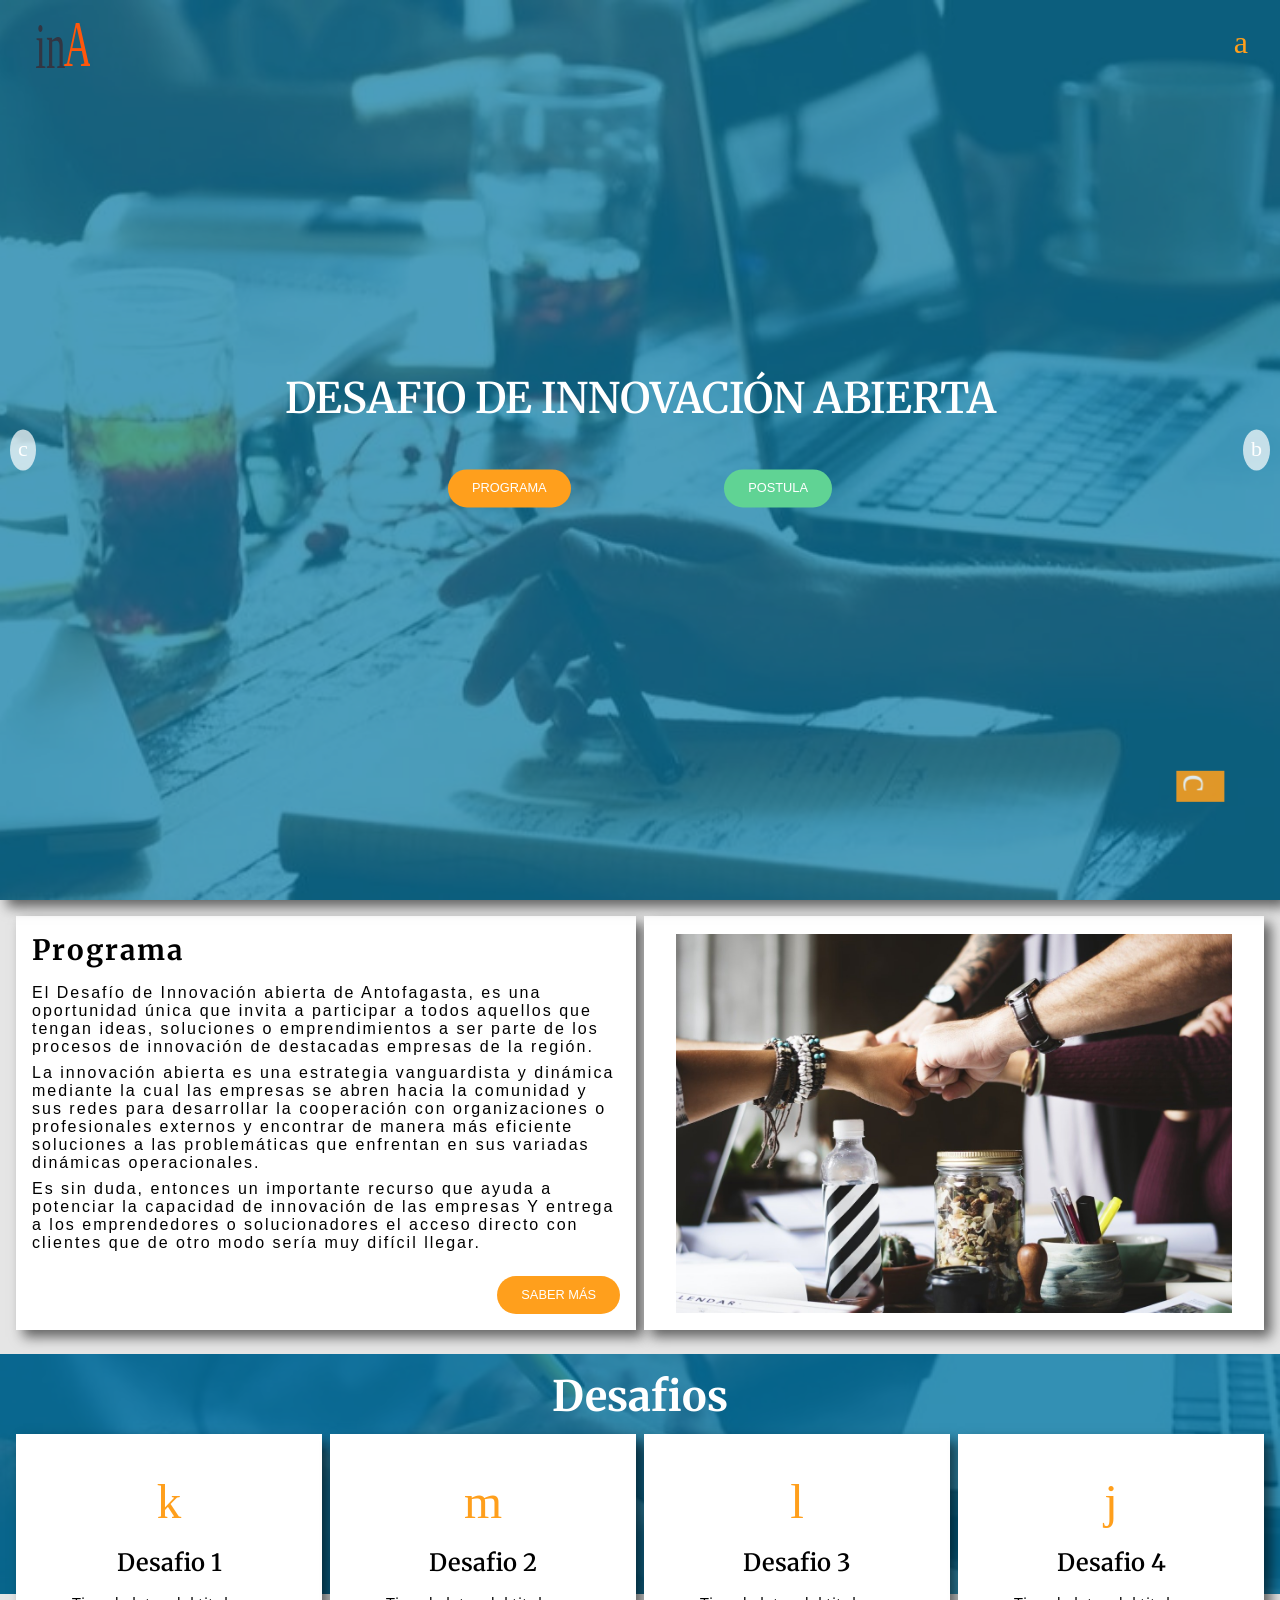
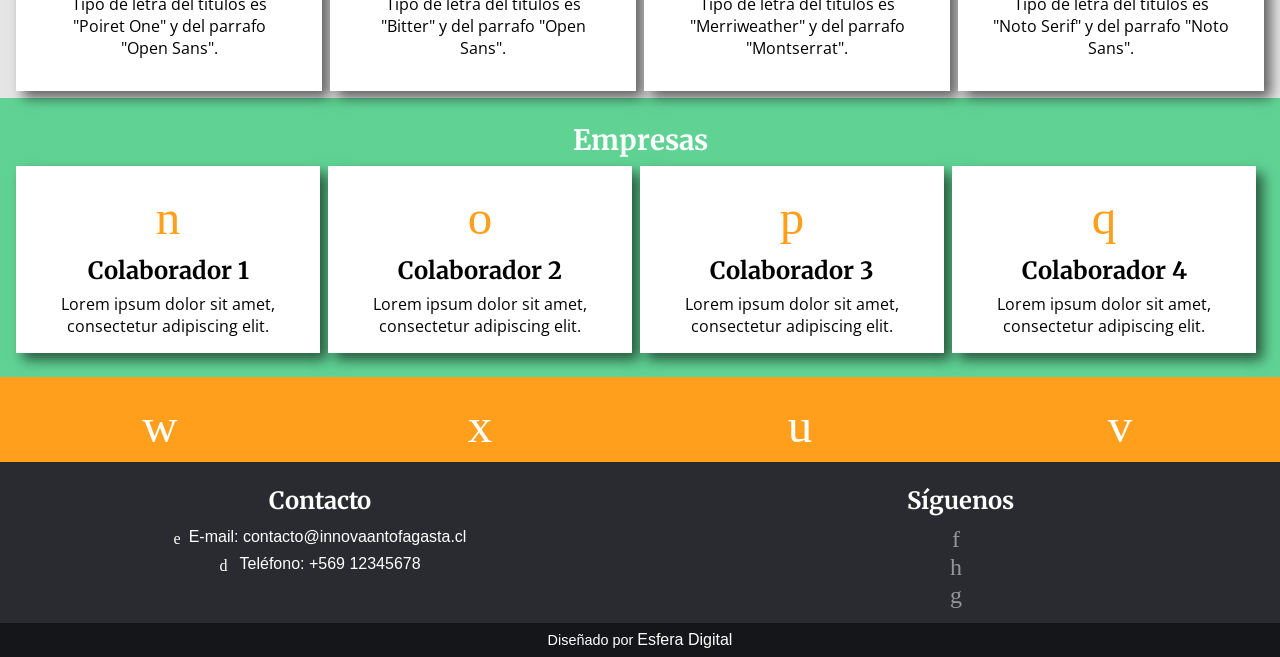
==== public/index.html @ 52c19776 "renombramos colaboradores por empresas y añadimos modal a boton postular" ====
<!DOCTYPE html>
<html lang="es-cl">
  <head>
    <title>inAntofagasta</title>
    <meta charset="UTF-8"/>
    <meta name="viewport" content="width=device-width, initial-scale=1.0, maximum-scale=1.0"/>
    <meta http-equiv="X-UA-Compatible" content="IE=edge, chrome=1"/>
    <meta name="description" content="Descripción breve"/>
    <link rel="shortcut icon" type="image/x-icon" href="img/favicon.png"/>
    <link rel="stylesheet" href="css/fonts.css"/>
    <link rel="stylesheet" href="css/styles.css"/>
    <body>
      <div class="l-container" id="inicio">
        <header class="c-header show-header" id="mainHeader">
          <h1 class="c-header-logo"><a href="#inicio"><img src="img/logo.svg" alt="Logo"/></a></h1>
          <div class="c-header-menu icon-menu" id="toggle-menu"></div>
          <nav class="c-nav" id="main-nav">
            <ul>
              <li><a class="link" href="#inicio">Inicio</a></li>
              <li><a class="link" href="#programa">Programa</a></li>
              <li><a class="link" href="#desafio">Desafio</a></li>
              <li><a class="link" href="#empresas">Empresas</a></li>
              <li><a href="./blog.html">Blog</a></li>
            </ul>
          </nav>
        </header>
        <div class="c-slider" id="c-slider">
          <div class="slider" id="slider">
            <section class="slider-section slider-img-1">
              <p class="slider-text">Desafio de Innovación Abierta</p>
              <div class="botones"><a class="boton1" href="#">Programa</a><a class="postula boton2">Postula</a></div>
            </section>
            <section class="slider-section slider-img-2">
              <p class="slider-text">Importantes Empresas de la Región</p>
              <div class="botones"><a class="boton1" href="#">Desafios</a><a class="postula boton2">Postula</a></div>
            </section>
            <section class="slider-section slider-img-3">
              <p class="slider-text">texto 3</p>
              <div class="botones"><a class="boton1" href="#">empresas</a><a class="postula boton2">Postula</a></div>
            </section>
          </div>
          <div class="btn-prev icon-angle-left" id="btn-prev"></div>
          <div class="btn-next icon-angle-right" id="btn-next"></div>
        </div>
        <main class="c-main">
          <section class="c-programa" id="programa">
            <article class="c-programa-item">
              <h2 class="c-programa-title">Programa</h2>
              <p class="c-programa-text">El Desafío de Innovación abierta de Antofagasta, es una oportunidad única que invita a participar a todos aquellos que tengan ideas, soluciones o emprendimientos a ser parte de los procesos de innovación de destacadas empresas de la región.</p>
              <p class="c-programa-text">La innovación abierta es una estrategia vanguardista y dinámica mediante la cual las empresas se abren hacia la comunidad y sus redes para desarrollar la cooperación con organizaciones o profesionales externos y encontrar de manera más eficiente soluciones a las problemáticas que enfrentan en sus variadas dinámicas operacionales.</p>
              <p class="c-programa-text">Es sin duda, entonces un importante recurso que ayuda a potenciar la capacidad de innovación de las empresas Y entrega a los emprendedores o solucionadores el acceso directo con clientes que de otro modo sería muy difícil llegar.</p>
              <div class="c-programa-button boton1" id="oculto">Saber más</div>
            </article>
            <div class="c-programa-item">
              <div class="c-programa-img"><img src="img/programa.jpg" alt="programa"/></div>
            </div>
          </section>
          <section class="capa c-programa" id="oculto">
            <article>
              <h2 class="c-programa-title">Oculto</h2>
              <p class="c-programa-text">Lorem ipsum dolor sit amet, consectetur adipiscing elit. Maecenas at iaculis mi, vitae aliquet lacus. Donec libero dui, malesuada ac massa eu, pellentesque vestibulum odio. Suspendisse potenti. Integer sed odio viverra, aliquam sem vel, porta elit. Aliquam cursus congue orci, a lobortis erat pulvinar eget. Class aptent taciti sociosqu ad litora torquent per conubia nostra, per inceptos himenaeos. Integer vulputate ligula vel egestas molestie. Etiam interdum vitae nunc tristique dapibus. Donec semper ultrices tristique. Curabitur vel nisl eget lectus eleifend tincidunt nec a eros.Pellentesque quis diam euismod, vulputate turpis et, finibus leo. Aliquam convallis gravida molestie. Nunc nec mauris at nulla fringilla congue. Praesent venenatis est tortor, eget tempus nulla sodales non.</p>
            </article>
            <div class="c-programa-item"><img class="c-programa-img" src="img/programa.jpg" alt="programa"/></div>
          </section>
          <section class="c-desafio" id="desafio">
            <div class="c-desafio-banner">
              <h1 class="c-desafio-banner-title">Desafios</h1>
            </div>
            <div class="content-desafio">
              <section class="content-desafio-item" id="modal1">
                <div class="content-desafio-icon icon-shop"></div>
                <h2 class="content-desafio-title">Desafio 1</h2>
                <p>Tipo de letra del titulos es "Poiret One" y del parrafo "Open Sans". </p>
              </section>
              <section class="content-desafio-item" id="modal2">
                <div class="content-desafio-icon icon-truck"></div>
                <h2 class="content-desafio-title">Desafio 2 </h2>
                <p>Tipo de letra del titulos es "Bitter" y del parrafo "Open Sans". </p>
              </section>
              <section class="content-desafio-item" id="modal3">
                <div class="content-desafio-icon icon-bulb"></div>
                <h2 class="content-desafio-title">Desafio 3</h2>
                <p>Tipo de letra del titulos es "Merriweather" y del parrafo "Montserrat".</p>
              </section>
              <section class="content-desafio-item" id="modal4">
                <div class="content-desafio-icon icon-bar-chart"></div>
                <h2 class="content-desafio-title">Desafio 4</h2>
                <p>Tipo de letra del titulos es "Noto Serif" y del parrafo "Noto Sans".</p>
              </section>
            </div>
          </section>
          <section class="c-empresas" id="empresas">
            <h1 class="c-empresas-title">Empresas</h1>
            <section class="c-empresas-item">
              <div class="c-empresas-icon icon-aim"></div>
              <h2 class="c-empresas-subtitle">Colaborador 1</h2>
              <p>Lorem ipsum dolor sit amet, consectetur adipiscing elit. </p>
            </section>
            <section class="c-empresas-item">
              <div class="c-empresas-icon icon-amazon"></div>
              <h2 class="c-empresas-subtitle">Colaborador 2</h2>
              <p>Lorem ipsum dolor sit amet, consectetur adipiscing elit.</p>
            </section>
            <section class="c-empresas-item">
              <div class="c-empresas-icon icon-behance"></div>
              <h2 class="c-empresas-subtitle">Colaborador 3</h2>
              <p>Lorem ipsum dolor sit amet, consectetur adipiscing elit. </p>
            </section>
            <section class="c-empresas-item">
              <div class="c-empresas-icon icon-meetup"></div>
              <h2 class="c-empresas-subtitle">Colaborador 4</h2>
              <p>Lorem ipsum dolor sit amet, consectetur adipiscing elit.</p>
            </section>
          </section>
          <div class="c-patrocinadores">
            <div class="c-patrocinadores-item icon-flask"></div>
            <div class="c-patrocinadores-item icon-industry"></div>
            <div class="c-patrocinadores-item icon-diamond"></div>
            <div class="c-patrocinadores-item icon-eyedropper"></div>
          </div>
        </main>
        <footer class="c-footer">
          <section class="c-footer-item">
            <h2 class="c-footer-title">Contacto</h2>
            <p class="icon-paper-airplane"><span>E-mail: contacto@innovaantofagasta.cl</span></p>
            <p class="icon-phone"> <span>Teléfono: +569 12345678</span></p>
          </section>
          <section class="c-footer-item">
            <h2 class="c-footer-title">Síguenos</h2><a class="icon-facebook" href="https://facebook.com" target="_blank"></a><a class="icon-twitter" href="https://twitter.com" target="_blank"></a><a class="icon-social-instagram-outline" href="https://instagram.com" target="_blank"></a>
          </section>
          <section class="copyright">
            <p>Diseñado por <a href="https://esferadigital.cl" target="_blank">Esfera Digital</a></p>
          </section>
          <div class="icon-angle-left" id="up"></div>
        </footer>
        <script src="https://cdnjs.cloudflare.com/ajax/libs/jquery/3.1.0/jquery.min.js"></script>
        <script src="es5/index.js"></script>
      </div>
    </body>
  </head>
</html>
---- public/css/fonts.css ----
@charset "UTF-8";

@font-face {
  font-family: "innova";
  src:url("/fonts/innova.eot");
  src:url("/fonts/innova.eot?#iefix") format("embedded-opentype"),
    url("/fonts/innova.woff") format("woff"),
    url("/fonts/innova.ttf") format("truetype"),
    url("/fonts/innova.svg#innova") format("svg");
  font-weight: normal;
  font-style: normal;

}

[data-icon]:before {
  font-family: "innova" !important;
  content: attr(data-icon);
  font-style: normal !important;
  font-weight: normal !important;
  font-variant: normal !important;
  text-transform: none !important;
  speak: none;
  line-height: 1;
  -webkit-font-smoothing: antialiased;
  -moz-osx-font-smoothing: grayscale;
}

[class^="icon-"]:before,
[class*=" icon-"]:before {
  font-family: "innova" !important;
  font-style: normal !important;
  font-weight: normal !important;
  font-variant: normal !important;
  text-transform: none !important;
  speak: none;
  line-height: 1;
  -webkit-font-smoothing: antialiased;
  -moz-osx-font-smoothing: grayscale;
}

.icon-menu:before {
  content: "\61";
}
.icon-angle-right:before {
  content: "\62";
}
.icon-angle-left:before {
  content: "\63";
}
.icon-phone:before {
  content: "\64";
}
.icon-paper-airplane:before {
  content: "\65";
}
.icon-facebook:before {
  content: "\66";
}
.icon-social-instagram-outline:before {
  content: "\67";
}
.icon-twitter:before {
  content: "\68";
}
.icon-download:before {
  content: "\69";
}
.icon-shop:before {
  content: "\6b";
}
.icon-bulb:before {
  content: "\6c";
}
.icon-truck:before {
  content: "\6d";
}
.icon-aim:before {
  content: "\6e";
}
.icon-amazon:before {
  content: "\6f";
}
.icon-behance:before {
  content: "\70";
}
.icon-meetup:before {
  content: "\71";
}
.icon-krop:before {
  content: "\72";
}
.icon-ping:before {
  content: "\73";
}
.icon-bar-chart:before {
  content: "\6a";
}
.icon-briefcase:before {
  content: "\74";
}
.icon-diamond:before {
  content: "\75";
}
.icon-eyedropper:before {
  content: "\76";
}
.icon-flask:before {
  content: "\77";
}
.icon-industry:before {
  content: "\78";
}
.icon-calculator:before {
  content: "\79";
}
.icon-compass:before {
  content: "\7a";
}
.icon-ios-color-wand:before {
  content: "\41";
}
---- public/css/styles.css ----
@charset "UTF-8";@import url(https://fonts.googleapis.com/css?family=Bitter|Merriweather|Montserrat|Noto+Sans|Noto+Serif|Open+Sans|Poiret+One);html{-webkit-box-sizing:border-box;box-sizing:border-box;font-family:helvetica,sans-serif;font-size:16px;background-color:#e5e5e5;color:#000}body{overflow-x:hidden;font-family:Roboto,sans-serif}*,:after,:before{-webkit-box-sizing:inherit;box-sizing:inherit;margin:0;padding:0}a{text-decoration:none}h1{font-size:2rem}h2{font-size:1.75rem}h3{font-size:1.5rem}h4{font-size:1.25rem}a,abbr,b,code,dfn,em,h5,i,li,mark,p,pre,strong{font-size:1rem}h6,small{font-size:.75rem}li{margin-left:0;list-style-type:inherit;list-style-position:inside;list-style:none}abbr,dfn,em,i{font-style:italic}b,strong{font-weight:700}code,pre{font-family:monospace}mark{background-color:#ff0}hr{margin:1rem auto;width:100%;border:thin solid #000}article,aside,button,details,figcaption,figure,footer,header,main,menu,nav,section,summary{display:block}table{border-collapse:collapse}audio,canvas,iframe,img,picture,progress,svg,video{display:inline-block;vertical-align:baseline;width:100%;max-width:100%;height:auto}button,input,optgroup,option,select,textarea{padding:.25rem;font-family:inherit;font-size:1rem;border:thin solid #000}button,input[type=button],input[type=checkbox],input[type=radio],input[type=reset],input[type=submit],label,select{cursor:pointer}[disabled]{cursor:default;color:#999;background-color:#ddd}textarea{resize:none}::-moz-selection{color:#fff;background-color:#ccc}::selection{color:#fff;background-color:#ccc}[class^=icon-]:before{position:relative;top:2px;margin-right:.5rem;margin-top:.5rem}.boton1{display:block;line-height:3;background-color:#ff9f1c;padding:0 1.5rem;color:#fff;text-transform:uppercase;border-radius:1.5rem;font-size:.8rem}.boton1:hover{background-color:#ff9403}.boton1:active{-webkit-transform:scale(.95);transform:scale(.95)}.boton2{display:inline-block;line-height:3;background-color:#60d394;padding:0 1.5rem;color:#fff;text-transform:uppercase;border-radius:1.5rem;font-size:.8rem}.boton2:hover{background-color:#4ccd87}.boton2:active{-webkit-transform:scale(.95);transform:scale(.95)}.boton-realista{display:inline-block;line-height:2.8rem;height:3rem;padding:0 1.5rem;background:-webkit-gradient(linear,left top,left bottom,from(teal),to(#006161));background:linear-gradient(teal,#006161);color:#fff;font-size:1rem;text-transform:uppercase;border:1px solid #004d4d;border-bottom-width:4px;border-radius:.3rem;-webkit-box-shadow:0 0 0 1px rgba(255,255,255,.15) inset;box-shadow:0 0 0 1px rgba(255,255,255,.15) inset;text-shadow:0 -1px 1px rgba(0,0,0,.5)}.boton-realista:hover{background:#006161}.boton-realista:active{border-bottom-width:1px;line-height:3em;text-shadow:0 1px 1px rgba(0,0,0,.5)}.button-ej{display:inline-block;line-height:3;font-size:1rem;padding:0 1rem}.button-ej-small{display:inline-block;line-height:2.5;font-size:.8rem;padding:0 1rem}.widget{display:block;padding:1em}.widget header{font-family:Arial;color:#00f}.box{-webkit-box-shadow:1px solid red,2px solid #00f,5px solid #fff;box-shadow:1px solid red,2px solid #00f,5px solid #fff}.sombra-curva{position:relative}.sombra-curva:after{content:"";position:absolute;width:96%;height:10%;bottom:-1%;left:0;z-index:-1;border-radius:50%;background-color:#000;opacity:.3;-webkit-box-shadow:0 5px 12px #000;box-shadow:0 5px 12px #000}.sombra-concava{position:relative}.sombra-concava:after,.sombra-concava:before{content:"";position:absolute;width:96%;height:5%;bottom:3%;z-index:-1;background-color:#000;-webkit-box-shadow:0 5px 12px #000;box-shadow:0 5px 12px #000}.sombra-concava:before{left:1%;-webkit-transform:rotate(-2deg);transform:rotate(-2deg)}.sombra-concava:after{right:1%;-webkit-transform:rotate(2deg);transform:rotate(2deg)}.box{color:red}@media screen and (min-width:768px){.box{color:green}}@media screen and (min-width:1024px){.box{color:purple}}.l-container{max-width:1400px;margin:auto}.l-container-item{max-width:1280px;margin:auto}.c-header{display:-webkit-box;display:-ms-flexbox;display:flex;position:fixed;width:100%;height:auto;-webkit-box-pack:justify;-ms-flex-pack:justify;justify-content:space-between;z-index:1000;padding:1rem;-webkit-transition:all .4s ease;transition:all .4s ease}.c-header-logo{width:20vw;height:auto;padding:0 1rem}@media screen and (min-width:360px){.c-header-logo{width:15vw}}@media screen and (min-width:768px){.c-header-logo{width:10vw}}@media screen and (min-width:1024px){.c-header-logo{width:7vw}}@media screen and (min-width:1400px){.c-header-logo{width:4vw}}.c-header-menu{position:relative;font-size:2rem;top:.5rem;padding:0 1rem;z-index:600;color:#ff9f1c;cursor:pointer}.c-nav{position:fixed;display:-webkit-box;display:-ms-flexbox;display:flex;background-color:#0075a2;top:0;right:-13rem;width:13rem;height:100vh;padding:1rem;padding-top:6.25rem;z-index:500;-webkit-transition:all .4s;transition:all .4s}.c-nav ul{display:block}.c-nav li{border-bottom:1px solid #ff9f1c}.c-nav a{display:block;position:relative;font-family:Merriweather,serif;text-transform:uppercase;font-weight:600;letter-spacing:2px;line-height:3;color:#fff}.hide-header{top:-5rem}.show-header{top:0;background-color:ligthen(#0075a2)}.show-menu{right:0}.c-slider{position:relative;width:100%;margin:auto;overflow:hidden;-webkit-box-shadow:7px 7px 12px rgba(0,0,0,.575);box-shadow:7px 7px 12px rgba(0,0,0,.575)}.slider{display:-webkit-box;display:-ms-flexbox;display:flex;width:300%}.slider-section{width:100%;position:relative}.slider-text{position:absolute;font-family:Merriweather,serif;font-size:2.625em;font-weight:600;text-transform:uppercase;-webkit-transform:translate(0,-100%);transform:translate(0,-100%);z-index:1;color:#fff}.botones{display:-webkit-box;display:-ms-flexbox;display:flex;width:80%;position:absolute;-webkit-box-pack:justify;-ms-flex-pack:justify;justify-content:space-between;z-index:1;-webkit-transform:translate(0,100%);transform:translate(0,100%)}@media screen and (min-width:768px){.botones{width:40%}}@media screen and (min-width:1024px){.botones{width:30%}}.slider>section{width:100%;height:100vh;position:relative;display:-webkit-box;display:-ms-flexbox;display:flex;-webkit-box-orient:vertical;-webkit-box-direction:normal;-ms-flex-direction:column;flex-direction:column;-webkit-box-pack:center;-ms-flex-pack:center;justify-content:center;-webkit-box-align:center;-ms-flex-align:center;align-items:center;text-align:center;background-size:cover;background-position:center}.slider>section::before{content:"";position:absolute;top:0;left:0;width:100%;height:100%;background-color:#0075a2;opacity:.7}.slider-img-1{background-image:url(../img/1.jpg)}.slider-img-2{background-image:url(../img/2.jpg)}.slider-img-3{background-image:url(../img/3.jpg)}.btn-next,.btn-prev{display:none;padding:.5rem;background-color:rgba(255,255,255,.7);position:absolute;top:50%;-webkit-transform:translateY(-50%);transform:translateY(-50%);font-size:22px;color:#fff;font-weight:700;text-align:center;font-family:monospace;border-radius:50%;cursor:pointer}.btn-next:hover,.btn-prev:hover{background-color:#fff;color:#ff9f1c}@media screen and (min-width:768px){.btn-next,.btn-prev{display:block}}.btn-prev{left:10px}.btn-next{right:10px}.c-main{display:-webkit-box;display:-ms-flexbox;display:flex;-ms-flex-wrap:wrap;flex-wrap:wrap;width:100%;height:auto}.c-programa{display:-webkit-box;display:-ms-flexbox;display:flex;-ms-flex-wrap:wrap;flex-wrap:wrap;width:100%;height:auto;height:auto;margin:.5rem auto 0 0}@media screen and (min-width:1024px){.c-programa{padding:1rem;margin:0}}.c-programa-item{display:block;-webkit-box-flex:1;-ms-flex:auto;flex:auto;height:auto;width:100%;padding:0 1rem;margin:0;background-color:#fff;-webkit-box-shadow:7px 7px 12px rgba(0,0,0,.575);box-shadow:7px 7px 12px rgba(0,0,0,.575)}@media screen and (min-width:768px){.c-programa-item{width:45%}}.c-programa-item:first-child{margin-right:0}@media screen and (min-width:768px){.c-programa-item:first-child{margin-right:.5rem}}.c-programa-item:last-child{display:-webkit-box;display:-ms-flexbox;display:flex;-webkit-box-pack:center;-ms-flex-pack:center;justify-content:center;-webkit-box-align:center;-ms-flex-align:center;align-items:center}.c-programa-title{margin:1rem;margin-left:0;text-align:center;font-family:Merriweather,serif;font-size:1.75em;letter-spacing:2px}@media screen and (min-width:768px){.c-programa-title{text-align:left}}.c-programa-text{letter-spacing:2px;margin-bottom:.5rem}.c-programa-button{margin:1rem;margin-right:0;float:right;cursor:pointer}.c-programa-img{display:-webkit-box;display:-ms-flexbox;display:flex;-webkit-box-pack:center;-ms-flex-pack:center;justify-content:center;-webkit-box-align:center;-ms-flex-align:center;align-items:center;width:100%;height:auto;padding:1rem}.c-programa-img img{display:block;height:auto}.capa{display:none;width:100%;margin:0}.c-desafio{position:relative;width:100%;height:67.5rem;margin:.5rem auto 1rem 0;background-color:#e5e5e5}@media screen and (min-width:360px){.c-desafio{height:64.5rem}}@media screen and (min-width:411px){.c-desafio{height:64rem}}@media screen and (min-width:480px){.c-desafio{height:62.5rem}}@media screen and (min-width:768px){.c-desafio{height:35rem}}@media screen and (min-width:1024px){.c-desafio{height:20rem}}.c-desafio-banner{width:100%;position:relative;top:0;height:15rem;background-size:cover;background-position:center;background-image:url(../img/banner-desafio.jpg)}.c-desafio-banner::before{content:"";position:absolute;top:0;left:0;width:100%;height:100%;background-color:#0075a2;opacity:.8}.c-desafio-banner-title{position:relative;text-align:center;width:100%;z-index:1;color:#fff;padding:1rem;font-family:Merriweather,serif;font-size:2.625em}.content-desafio{display:-webkit-box;display:-ms-flexbox;display:flex;-ms-flex-wrap:wrap;flex-wrap:wrap;width:100%;height:auto;position:absolute;top:7%;background-color:transparent;-ms-flex-pack:distribute;justify-content:space-around;padding:1rem}@media screen and (min-width:768px){.content-desafio{top:13%}}@media screen and (min-width:1024px){.content-desafio{top:20%}}.content-desafio-item{display:block;-webkit-box-flex:1;-ms-flex:auto;flex:auto;height:auto;width:97%;padding:1rem;margin-bottom:.5rem;font-family:"Open Sans",sans-serif;-webkit-box-shadow:7px 7px 12px rgba(0,0,0,.575);box-shadow:7px 7px 12px rgba(0,0,0,.575);background-color:#fff}@media screen and (min-width:768px){.content-desafio-item{width:42%;margin-right:.5rem}}@media screen and (min-width:1024px){.content-desafio-item{width:22%}}.content-desafio-item p{text-align:center;padding:1rem}.content-desafio-item:nth-child(even){margin-right:0}@media screen and (min-width:1024px){.content-desafio-item:nth-child(even){margin-right:.5rem}}.content-desafio-item:last-child{margin-right:0}@media screen and (min-width:1024px){.content-desafio-item:last-child{margin-right:0}}.content-desafio-item:hover{background-color:#60d394;color:#fff;cursor:pointer}.content-desafio-icon{margin:auto;text-align:center;font-size:3.0625em;color:#ff9f1c;padding:1rem}.content-desafio-title{text-align:center;font-family:Merriweather,serif;font-size:1.4875em;font-weight:600}.c-modal{position:fixed;display:-webkit-box;display:-ms-flexbox;display:flex;top:0;z-index:1000;width:100%;height:100vh;background-color:rgba(0,116,162,.8)}.c-modal::before{content:"✕";color:#fff;position:absolute;top:1rem;right:1rem;font-size:2rem;opacity:.7}.c-modal-item{width:92%;max-width:1400px;height:85vh;margin:auto;overflow-y:scroll;background-color:azure}.c-modal-item iframe{height:100%}.c-empresas{display:-webkit-box;display:-ms-flexbox;display:flex;-ms-flex-wrap:wrap;flex-wrap:wrap;width:100%;height:auto;width:100%;padding:1rem;margin:.5rem auto 0 0;background-color:#60d394}.c-empresas-title{text-align:center;width:100%;color:#fff;padding:.5rem;font-family:Merriweather,serif;font-size:1.75em}.c-empresas-item{display:block;-webkit-box-flex:1;-ms-flex:auto;flex:auto;height:auto;max-width:97%;margin:auto;padding:1rem;margin-bottom:.5rem;font-family:"Open Sans",sans-serif;-webkit-box-shadow:7px 7px 12px rgba(0,0,0,.575);box-shadow:7px 7px 12px rgba(0,0,0,.575);background-color:#fff}@media screen and (min-width:768px){.c-empresas-item{width:48%;margin-right:.5rem}}@media screen and (min-width:1024px){.c-empresas-item{width:22%}}.c-empresas-icon{margin:auto;text-align:center;font-size:3.0625em;color:#ff9f1c;padding:0 .5rem}.c-empresas-subtitle{text-align:center;width:100%;color:#000;padding:.5rem;font-family:Merriweather,serif;font-size:1.4875em}.c-empresas p{text-align:center}.c-patrocinadores{display:-webkit-box;display:-ms-flexbox;display:flex;-ms-flex-wrap:wrap;flex-wrap:wrap;width:100%;height:auto;width:100%;background-color:#ff9f1c}.c-patrocinadores-item{display:block;-webkit-box-flex:1;-ms-flex:auto;flex:auto;height:auto;padding-top:.7rem;width:25%;text-align:center;font-size:3.0625em;height:1.5;line-height:1.5;color:#fff}.c-footer{display:-webkit-box;display:-ms-flexbox;display:flex;-ms-flex-wrap:wrap;flex-wrap:wrap;width:100%;height:auto;color:#fff;background-color:rgba(22,24,29,.9)}.c-footer-item{display:block;-webkit-box-flex:1;-ms-flex:auto;flex:auto;height:auto;width:100%;padding:1rem;text-align:center}@media screen and (min-width:768px){.c-footer-item{width:33%}}.c-footer-item a{width:100%;font-size:2rem;display:inline-block;text-align:center;color:#fff;opacity:.5}@media screen and (min-width:1024px){.c-footer-item a{font-size:1.5rem}}.c-footer-item a:hover{opacity:1}.c-footer-item p{font-size:1rem;padding:.3rem}.c-footer-title{padding:.5rem;font-family:Merriweather,serif;font-size:1.4875em}.copyright{display:block;width:100%;padding:.5rem;text-align:center;background-color:rgba(18,20,23,.9)}.copyright p{font-size:.9rem}.copyright p a{color:#fff}#up{display:none;text-align:center;position:fixed;padding:.2rem .1rem 0 .2rem;background-color:#ff9f1c;bottom:10%;-webkit-transform:rotate(90deg);transform:rotate(90deg);right:5%;font-size:2.5rem;cursor:pointer}
/*# sourceMappingURL=styles.css.map */
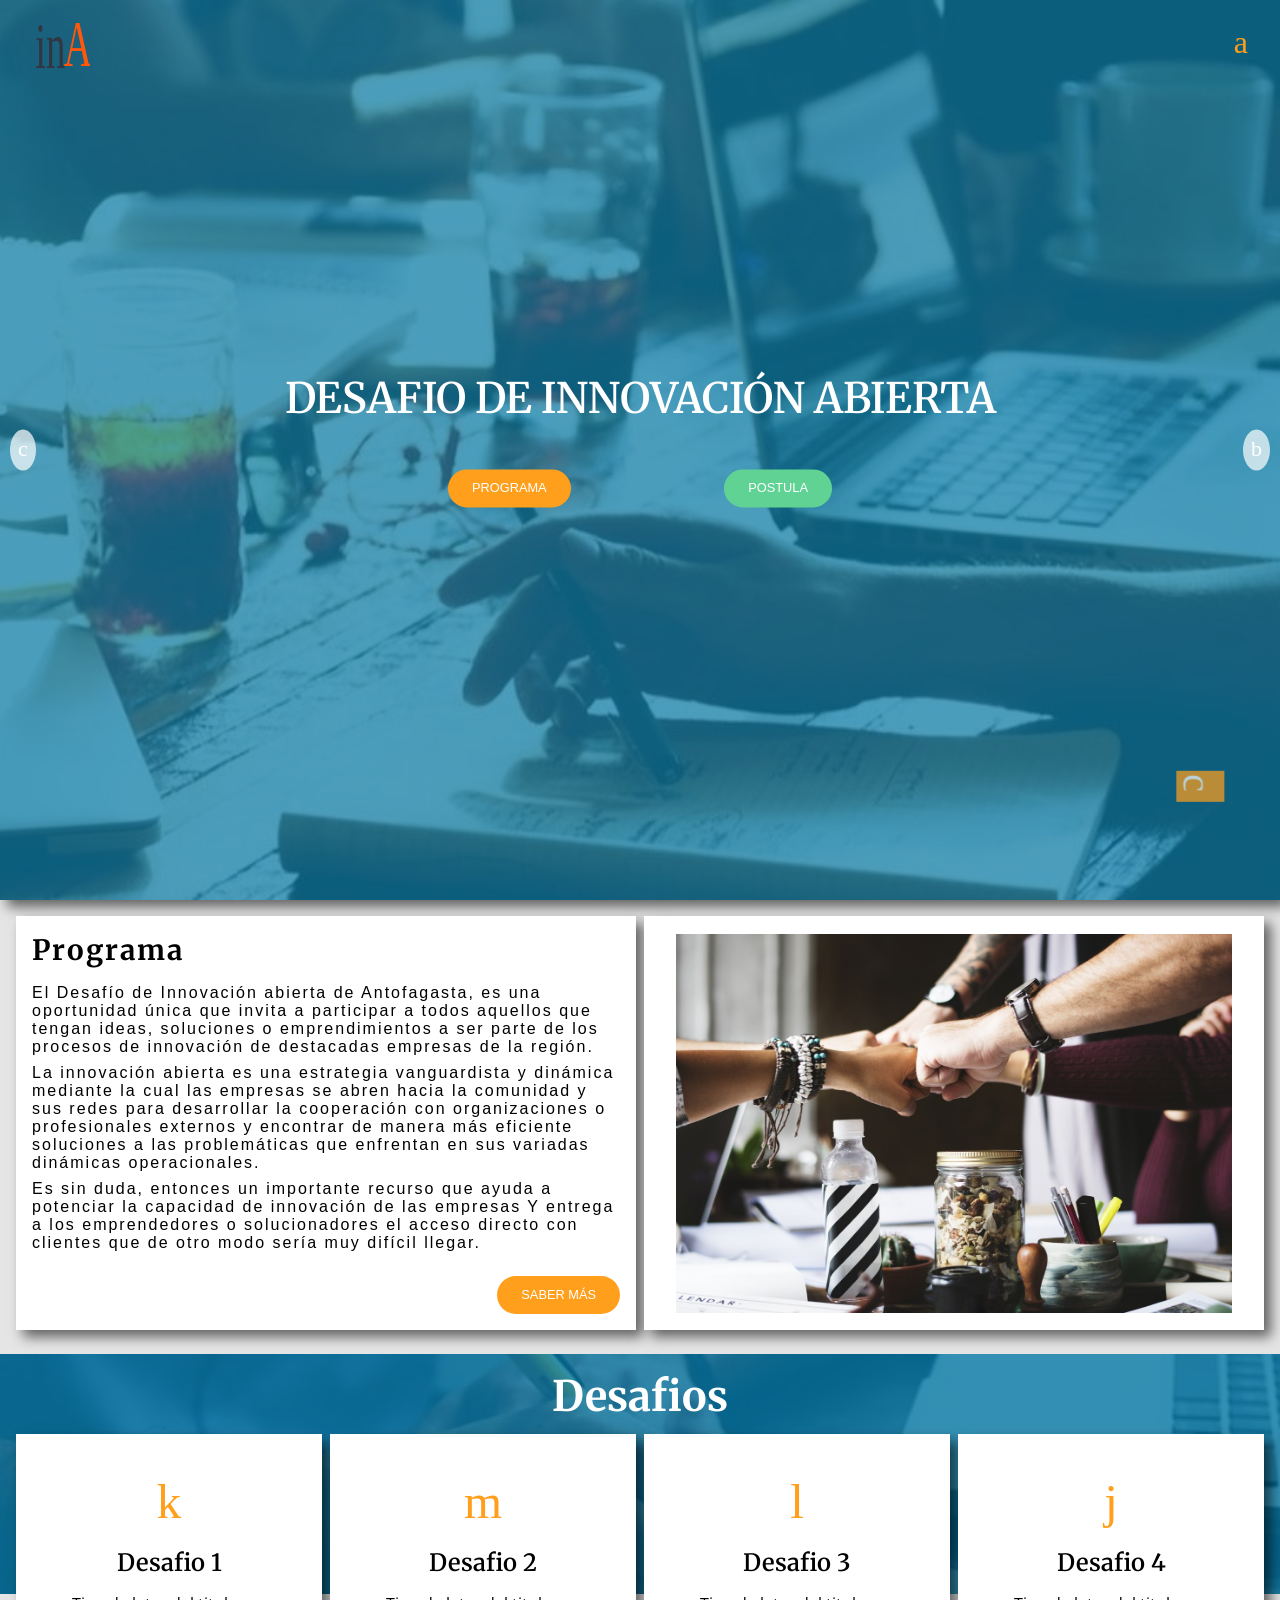
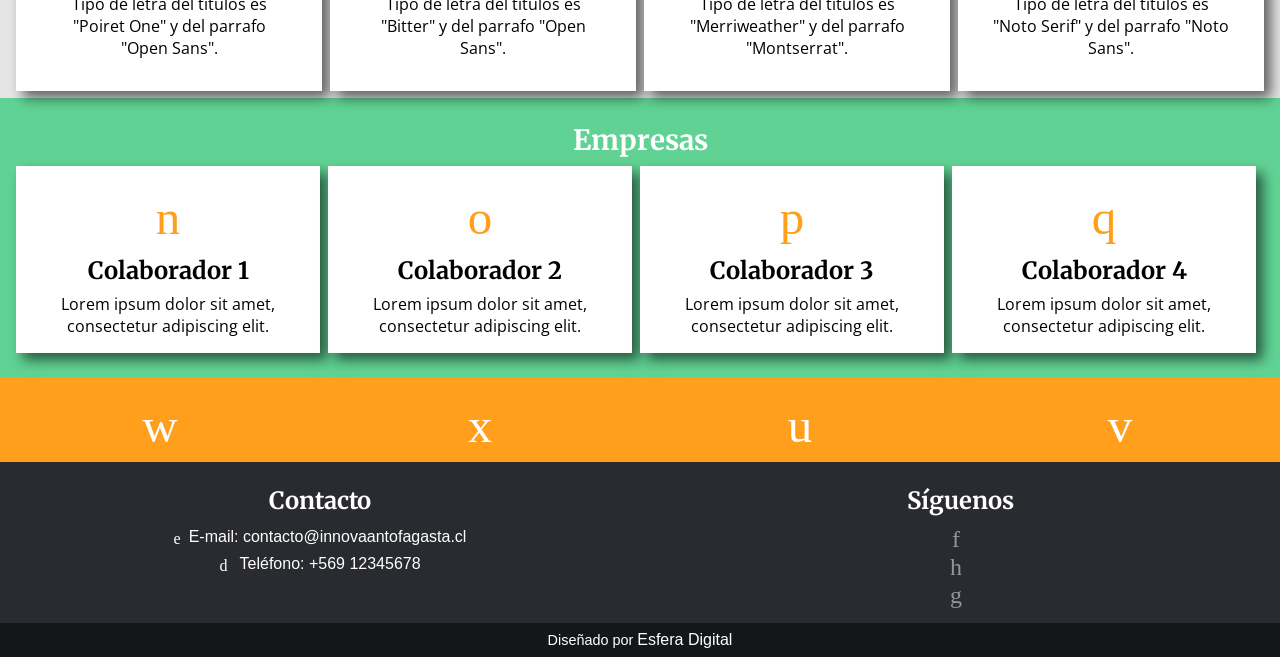
==== commit 9a6b0f3e: "comenzamos a añadir animaciones" ====
--- a/public/index.html
+++ b/public/index.html
@@ -44,14 +44,14 @@
         </div>
         <main class="c-main">
           <section class="c-programa" id="programa">
-            <article class="c-programa-item">
+            <article class="c-programa-item" data-anime="left">
               <h2 class="c-programa-title">Programa</h2>
               <p class="c-programa-text">El Desafío de Innovación abierta de Antofagasta, es una oportunidad única que invita a participar a todos aquellos que tengan ideas, soluciones o emprendimientos a ser parte de los procesos de innovación de destacadas empresas de la región.</p>
               <p class="c-programa-text">La innovación abierta es una estrategia vanguardista y dinámica mediante la cual las empresas se abren hacia la comunidad y sus redes para desarrollar la cooperación con organizaciones o profesionales externos y encontrar de manera más eficiente soluciones a las problemáticas que enfrentan en sus variadas dinámicas operacionales.</p>
               <p class="c-programa-text">Es sin duda, entonces un importante recurso que ayuda a potenciar la capacidad de innovación de las empresas Y entrega a los emprendedores o solucionadores el acceso directo con clientes que de otro modo sería muy difícil llegar.</p>
               <div class="c-programa-button boton1" id="oculto">Saber más</div>
             </article>
-            <div class="c-programa-item">
+            <div class="c-programa-item" data-anime="right">
               <div class="c-programa-img"><img src="img/programa.jpg" alt="programa"/></div>
             </div>
           </section>
@@ -67,22 +67,22 @@
               <h1 class="c-desafio-banner-title">Desafios</h1>
             </div>
             <div class="content-desafio">
-              <section class="content-desafio-item" id="modal1">
+              <section class="content-desafio-item" data-anime="left" id="modal1">
                 <div class="content-desafio-icon icon-shop"></div>
                 <h2 class="content-desafio-title">Desafio 1</h2>
                 <p>Tipo de letra del titulos es "Poiret One" y del parrafo "Open Sans". </p>
               </section>
-              <section class="content-desafio-item" id="modal2">
+              <section class="content-desafio-item" data-anime="left" id="modal2">
                 <div class="content-desafio-icon icon-truck"></div>
                 <h2 class="content-desafio-title">Desafio 2 </h2>
                 <p>Tipo de letra del titulos es "Bitter" y del parrafo "Open Sans". </p>
               </section>
-              <section class="content-desafio-item" id="modal3">
+              <section class="content-desafio-item" data-anime="right" id="modal3">
                 <div class="content-desafio-icon icon-bulb"></div>
                 <h2 class="content-desafio-title">Desafio 3</h2>
                 <p>Tipo de letra del titulos es "Merriweather" y del parrafo "Montserrat".</p>
               </section>
-              <section class="content-desafio-item" id="modal4">
+              <section class="content-desafio-item" data-anime="right" id="modal4">
                 <div class="content-desafio-icon icon-bar-chart"></div>
                 <h2 class="content-desafio-title">Desafio 4</h2>
                 <p>Tipo de letra del titulos es "Noto Serif" y del parrafo "Noto Sans".</p>
@@ -91,22 +91,22 @@
           </section>
           <section class="c-empresas" id="empresas">
             <h1 class="c-empresas-title">Empresas</h1>
-            <section class="c-empresas-item">
+            <section class="c-empresas-item" data-anime="left">
               <div class="c-empresas-icon icon-aim"></div>
               <h2 class="c-empresas-subtitle">Colaborador 1</h2>
               <p>Lorem ipsum dolor sit amet, consectetur adipiscing elit. </p>
             </section>
-            <section class="c-empresas-item">
+            <section class="c-empresas-item" data-anime="left">
               <div class="c-empresas-icon icon-amazon"></div>
               <h2 class="c-empresas-subtitle">Colaborador 2</h2>
               <p>Lorem ipsum dolor sit amet, consectetur adipiscing elit.</p>
             </section>
-            <section class="c-empresas-item">
+            <section class="c-empresas-item" data-anime="right">
               <div class="c-empresas-icon icon-behance"></div>
               <h2 class="c-empresas-subtitle">Colaborador 3</h2>
               <p>Lorem ipsum dolor sit amet, consectetur adipiscing elit. </p>
             </section>
-            <section class="c-empresas-item">
+            <section class="c-empresas-item" data-anime="right">
               <div class="c-empresas-icon icon-meetup"></div>
               <h2 class="c-empresas-subtitle">Colaborador 4</h2>
               <p>Lorem ipsum dolor sit amet, consectetur adipiscing elit.</p>
--- a/public/css/styles.css
+++ b/public/css/styles.css
@@ -1,2 +1,2 @@
-@charset "UTF-8";@import url(https://fonts.googleapis.com/css?family=Bitter|Merriweather|Montserrat|Noto+Sans|Noto+Serif|Open+Sans|Poiret+One);html{-webkit-box-sizing:border-box;box-sizing:border-box;font-family:helvetica,sans-serif;font-size:16px;background-color:#e5e5e5;color:#000}body{overflow-x:hidden;font-family:Roboto,sans-serif}*,:after,:before{-webkit-box-sizing:inherit;box-sizing:inherit;margin:0;padding:0}a{text-decoration:none}h1{font-size:2rem}h2{font-size:1.75rem}h3{font-size:1.5rem}h4{font-size:1.25rem}a,abbr,b,code,dfn,em,h5,i,li,mark,p,pre,strong{font-size:1rem}h6,small{font-size:.75rem}li{margin-left:0;list-style-type:inherit;list-style-position:inside;list-style:none}abbr,dfn,em,i{font-style:italic}b,strong{font-weight:700}code,pre{font-family:monospace}mark{background-color:#ff0}hr{margin:1rem auto;width:100%;border:thin solid #000}article,aside,button,details,figcaption,figure,footer,header,main,menu,nav,section,summary{display:block}table{border-collapse:collapse}audio,canvas,iframe,img,picture,progress,svg,video{display:inline-block;vertical-align:baseline;width:100%;max-width:100%;height:auto}button,input,optgroup,option,select,textarea{padding:.25rem;font-family:inherit;font-size:1rem;border:thin solid #000}button,input[type=button],input[type=checkbox],input[type=radio],input[type=reset],input[type=submit],label,select{cursor:pointer}[disabled]{cursor:default;color:#999;background-color:#ddd}textarea{resize:none}::-moz-selection{color:#fff;background-color:#ccc}::selection{color:#fff;background-color:#ccc}[class^=icon-]:before{position:relative;top:2px;margin-right:.5rem;margin-top:.5rem}.boton1{display:block;line-height:3;background-color:#ff9f1c;padding:0 1.5rem;color:#fff;text-transform:uppercase;border-radius:1.5rem;font-size:.8rem}.boton1:hover{background-color:#ff9403}.boton1:active{-webkit-transform:scale(.95);transform:scale(.95)}.boton2{display:inline-block;line-height:3;background-color:#60d394;padding:0 1.5rem;color:#fff;text-transform:uppercase;border-radius:1.5rem;font-size:.8rem}.boton2:hover{background-color:#4ccd87}.boton2:active{-webkit-transform:scale(.95);transform:scale(.95)}.boton-realista{display:inline-block;line-height:2.8rem;height:3rem;padding:0 1.5rem;background:-webkit-gradient(linear,left top,left bottom,from(teal),to(#006161));background:linear-gradient(teal,#006161);color:#fff;font-size:1rem;text-transform:uppercase;border:1px solid #004d4d;border-bottom-width:4px;border-radius:.3rem;-webkit-box-shadow:0 0 0 1px rgba(255,255,255,.15) inset;box-shadow:0 0 0 1px rgba(255,255,255,.15) inset;text-shadow:0 -1px 1px rgba(0,0,0,.5)}.boton-realista:hover{background:#006161}.boton-realista:active{border-bottom-width:1px;line-height:3em;text-shadow:0 1px 1px rgba(0,0,0,.5)}.button-ej{display:inline-block;line-height:3;font-size:1rem;padding:0 1rem}.button-ej-small{display:inline-block;line-height:2.5;font-size:.8rem;padding:0 1rem}.widget{display:block;padding:1em}.widget header{font-family:Arial;color:#00f}.box{-webkit-box-shadow:1px solid red,2px solid #00f,5px solid #fff;box-shadow:1px solid red,2px solid #00f,5px solid #fff}.sombra-curva{position:relative}.sombra-curva:after{content:"";position:absolute;width:96%;height:10%;bottom:-1%;left:0;z-index:-1;border-radius:50%;background-color:#000;opacity:.3;-webkit-box-shadow:0 5px 12px #000;box-shadow:0 5px 12px #000}.sombra-concava{position:relative}.sombra-concava:after,.sombra-concava:before{content:"";position:absolute;width:96%;height:5%;bottom:3%;z-index:-1;background-color:#000;-webkit-box-shadow:0 5px 12px #000;box-shadow:0 5px 12px #000}.sombra-concava:before{left:1%;-webkit-transform:rotate(-2deg);transform:rotate(-2deg)}.sombra-concava:after{right:1%;-webkit-transform:rotate(2deg);transform:rotate(2deg)}.box{color:red}@media screen and (min-width:768px){.box{color:green}}@media screen and (min-width:1024px){.box{color:purple}}.l-container{max-width:1400px;margin:auto}.l-container-item{max-width:1280px;margin:auto}.c-header{display:-webkit-box;display:-ms-flexbox;display:flex;position:fixed;width:100%;height:auto;-webkit-box-pack:justify;-ms-flex-pack:justify;justify-content:space-between;z-index:1000;padding:1rem;-webkit-transition:all .4s ease;transition:all .4s ease}.c-header-logo{width:20vw;height:auto;padding:0 1rem}@media screen and (min-width:360px){.c-header-logo{width:15vw}}@media screen and (min-width:768px){.c-header-logo{width:10vw}}@media screen and (min-width:1024px){.c-header-logo{width:7vw}}@media screen and (min-width:1400px){.c-header-logo{width:4vw}}.c-header-menu{position:relative;font-size:2rem;top:.5rem;padding:0 1rem;z-index:600;color:#ff9f1c;cursor:pointer}.c-nav{position:fixed;display:-webkit-box;display:-ms-flexbox;display:flex;background-color:#0075a2;top:0;right:-13rem;width:13rem;height:100vh;padding:1rem;padding-top:6.25rem;z-index:500;-webkit-transition:all .4s;transition:all .4s}.c-nav ul{display:block}.c-nav li{border-bottom:1px solid #ff9f1c}.c-nav a{display:block;position:relative;font-family:Merriweather,serif;text-transform:uppercase;font-weight:600;letter-spacing:2px;line-height:3;color:#fff}.hide-header{top:-5rem}.show-header{top:0;background-color:ligthen(#0075a2)}.show-menu{right:0}.c-slider{position:relative;width:100%;margin:auto;overflow:hidden;-webkit-box-shadow:7px 7px 12px rgba(0,0,0,.575);box-shadow:7px 7px 12px rgba(0,0,0,.575)}.slider{display:-webkit-box;display:-ms-flexbox;display:flex;width:300%}.slider-section{width:100%;position:relative}.slider-text{position:absolute;font-family:Merriweather,serif;font-size:2.625em;font-weight:600;text-transform:uppercase;-webkit-transform:translate(0,-100%);transform:translate(0,-100%);z-index:1;color:#fff}.botones{display:-webkit-box;display:-ms-flexbox;display:flex;width:80%;position:absolute;-webkit-box-pack:justify;-ms-flex-pack:justify;justify-content:space-between;z-index:1;-webkit-transform:translate(0,100%);transform:translate(0,100%)}@media screen and (min-width:768px){.botones{width:40%}}@media screen and (min-width:1024px){.botones{width:30%}}.slider>section{width:100%;height:100vh;position:relative;display:-webkit-box;display:-ms-flexbox;display:flex;-webkit-box-orient:vertical;-webkit-box-direction:normal;-ms-flex-direction:column;flex-direction:column;-webkit-box-pack:center;-ms-flex-pack:center;justify-content:center;-webkit-box-align:center;-ms-flex-align:center;align-items:center;text-align:center;background-size:cover;background-position:center}.slider>section::before{content:"";position:absolute;top:0;left:0;width:100%;height:100%;background-color:#0075a2;opacity:.7}.slider-img-1{background-image:url(../img/1.jpg)}.slider-img-2{background-image:url(../img/2.jpg)}.slider-img-3{background-image:url(../img/3.jpg)}.btn-next,.btn-prev{display:none;padding:.5rem;background-color:rgba(255,255,255,.7);position:absolute;top:50%;-webkit-transform:translateY(-50%);transform:translateY(-50%);font-size:22px;color:#fff;font-weight:700;text-align:center;font-family:monospace;border-radius:50%;cursor:pointer}.btn-next:hover,.btn-prev:hover{background-color:#fff;color:#ff9f1c}@media screen and (min-width:768px){.btn-next,.btn-prev{display:block}}.btn-prev{left:10px}.btn-next{right:10px}.c-main{display:-webkit-box;display:-ms-flexbox;display:flex;-ms-flex-wrap:wrap;flex-wrap:wrap;width:100%;height:auto}.c-programa{display:-webkit-box;display:-ms-flexbox;display:flex;-ms-flex-wrap:wrap;flex-wrap:wrap;width:100%;height:auto;height:auto;margin:.5rem auto 0 0}@media screen and (min-width:1024px){.c-programa{padding:1rem;margin:0}}.c-programa-item{display:block;-webkit-box-flex:1;-ms-flex:auto;flex:auto;height:auto;width:100%;padding:0 1rem;margin:0;background-color:#fff;-webkit-box-shadow:7px 7px 12px rgba(0,0,0,.575);box-shadow:7px 7px 12px rgba(0,0,0,.575)}@media screen and (min-width:768px){.c-programa-item{width:45%}}.c-programa-item:first-child{margin-right:0}@media screen and (min-width:768px){.c-programa-item:first-child{margin-right:.5rem}}.c-programa-item:last-child{display:-webkit-box;display:-ms-flexbox;display:flex;-webkit-box-pack:center;-ms-flex-pack:center;justify-content:center;-webkit-box-align:center;-ms-flex-align:center;align-items:center}.c-programa-title{margin:1rem;margin-left:0;text-align:center;font-family:Merriweather,serif;font-size:1.75em;letter-spacing:2px}@media screen and (min-width:768px){.c-programa-title{text-align:left}}.c-programa-text{letter-spacing:2px;margin-bottom:.5rem}.c-programa-button{margin:1rem;margin-right:0;float:right;cursor:pointer}.c-programa-img{display:-webkit-box;display:-ms-flexbox;display:flex;-webkit-box-pack:center;-ms-flex-pack:center;justify-content:center;-webkit-box-align:center;-ms-flex-align:center;align-items:center;width:100%;height:auto;padding:1rem}.c-programa-img img{display:block;height:auto}.capa{display:none;width:100%;margin:0}.c-desafio{position:relative;width:100%;height:67.5rem;margin:.5rem auto 1rem 0;background-color:#e5e5e5}@media screen and (min-width:360px){.c-desafio{height:64.5rem}}@media screen and (min-width:411px){.c-desafio{height:64rem}}@media screen and (min-width:480px){.c-desafio{height:62.5rem}}@media screen and (min-width:768px){.c-desafio{height:35rem}}@media screen and (min-width:1024px){.c-desafio{height:20rem}}.c-desafio-banner{width:100%;position:relative;top:0;height:15rem;background-size:cover;background-position:center;background-image:url(../img/banner-desafio.jpg)}.c-desafio-banner::before{content:"";position:absolute;top:0;left:0;width:100%;height:100%;background-color:#0075a2;opacity:.8}.c-desafio-banner-title{position:relative;text-align:center;width:100%;z-index:1;color:#fff;padding:1rem;font-family:Merriweather,serif;font-size:2.625em}.content-desafio{display:-webkit-box;display:-ms-flexbox;display:flex;-ms-flex-wrap:wrap;flex-wrap:wrap;width:100%;height:auto;position:absolute;top:7%;background-color:transparent;-ms-flex-pack:distribute;justify-content:space-around;padding:1rem}@media screen and (min-width:768px){.content-desafio{top:13%}}@media screen and (min-width:1024px){.content-desafio{top:20%}}.content-desafio-item{display:block;-webkit-box-flex:1;-ms-flex:auto;flex:auto;height:auto;width:97%;padding:1rem;margin-bottom:.5rem;font-family:"Open Sans",sans-serif;-webkit-box-shadow:7px 7px 12px rgba(0,0,0,.575);box-shadow:7px 7px 12px rgba(0,0,0,.575);background-color:#fff}@media screen and (min-width:768px){.content-desafio-item{width:42%;margin-right:.5rem}}@media screen and (min-width:1024px){.content-desafio-item{width:22%}}.content-desafio-item p{text-align:center;padding:1rem}.content-desafio-item:nth-child(even){margin-right:0}@media screen and (min-width:1024px){.content-desafio-item:nth-child(even){margin-right:.5rem}}.content-desafio-item:last-child{margin-right:0}@media screen and (min-width:1024px){.content-desafio-item:last-child{margin-right:0}}.content-desafio-item:hover{background-color:#60d394;color:#fff;cursor:pointer}.content-desafio-icon{margin:auto;text-align:center;font-size:3.0625em;color:#ff9f1c;padding:1rem}.content-desafio-title{text-align:center;font-family:Merriweather,serif;font-size:1.4875em;font-weight:600}.c-modal{position:fixed;display:-webkit-box;display:-ms-flexbox;display:flex;top:0;z-index:1000;width:100%;height:100vh;background-color:rgba(0,116,162,.8)}.c-modal::before{content:"✕";color:#fff;position:absolute;top:1rem;right:1rem;font-size:2rem;opacity:.7}.c-modal-item{width:92%;max-width:1400px;height:85vh;margin:auto;overflow-y:scroll;background-color:azure}.c-modal-item iframe{height:100%}.c-empresas{display:-webkit-box;display:-ms-flexbox;display:flex;-ms-flex-wrap:wrap;flex-wrap:wrap;width:100%;height:auto;width:100%;padding:1rem;margin:.5rem auto 0 0;background-color:#60d394}.c-empresas-title{text-align:center;width:100%;color:#fff;padding:.5rem;font-family:Merriweather,serif;font-size:1.75em}.c-empresas-item{display:block;-webkit-box-flex:1;-ms-flex:auto;flex:auto;height:auto;max-width:97%;margin:auto;padding:1rem;margin-bottom:.5rem;font-family:"Open Sans",sans-serif;-webkit-box-shadow:7px 7px 12px rgba(0,0,0,.575);box-shadow:7px 7px 12px rgba(0,0,0,.575);background-color:#fff}@media screen and (min-width:768px){.c-empresas-item{width:48%;margin-right:.5rem}}@media screen and (min-width:1024px){.c-empresas-item{width:22%}}.c-empresas-icon{margin:auto;text-align:center;font-size:3.0625em;color:#ff9f1c;padding:0 .5rem}.c-empresas-subtitle{text-align:center;width:100%;color:#000;padding:.5rem;font-family:Merriweather,serif;font-size:1.4875em}.c-empresas p{text-align:center}.c-patrocinadores{display:-webkit-box;display:-ms-flexbox;display:flex;-ms-flex-wrap:wrap;flex-wrap:wrap;width:100%;height:auto;width:100%;background-color:#ff9f1c}.c-patrocinadores-item{display:block;-webkit-box-flex:1;-ms-flex:auto;flex:auto;height:auto;padding-top:.7rem;width:25%;text-align:center;font-size:3.0625em;height:1.5;line-height:1.5;color:#fff}.c-footer{display:-webkit-box;display:-ms-flexbox;display:flex;-ms-flex-wrap:wrap;flex-wrap:wrap;width:100%;height:auto;color:#fff;background-color:rgba(22,24,29,.9)}.c-footer-item{display:block;-webkit-box-flex:1;-ms-flex:auto;flex:auto;height:auto;width:100%;padding:1rem;text-align:center}@media screen and (min-width:768px){.c-footer-item{width:33%}}.c-footer-item a{width:100%;font-size:2rem;display:inline-block;text-align:center;color:#fff;opacity:.5}@media screen and (min-width:1024px){.c-footer-item a{font-size:1.5rem}}.c-footer-item a:hover{opacity:1}.c-footer-item p{font-size:1rem;padding:.3rem}.c-footer-title{padding:.5rem;font-family:Merriweather,serif;font-size:1.4875em}.copyright{display:block;width:100%;padding:.5rem;text-align:center;background-color:rgba(18,20,23,.9)}.copyright p{font-size:.9rem}.copyright p a{color:#fff}#up{display:none;text-align:center;position:fixed;padding:.2rem .1rem 0 .2rem;background-color:#ff9f1c;bottom:10%;-webkit-transform:rotate(90deg);transform:rotate(90deg);right:5%;font-size:2.5rem;cursor:pointer}
+@charset "UTF-8";@import url(https://fonts.googleapis.com/css?family=Bitter|Merriweather|Montserrat|Noto+Sans|Noto+Serif|Open+Sans|Poiret+One);html{-webkit-box-sizing:border-box;box-sizing:border-box;font-family:helvetica,sans-serif;font-size:16px;background-color:#e5e5e5;color:#000}body{overflow-x:hidden;font-family:Roboto,sans-serif}*,:after,:before{-webkit-box-sizing:inherit;box-sizing:inherit;margin:0;padding:0}a{text-decoration:none}h1{font-size:2rem}h2{font-size:1.75rem}h3{font-size:1.5rem}h4{font-size:1.25rem}a,abbr,b,code,dfn,em,h5,i,li,mark,p,pre,strong{font-size:1rem}h6,small{font-size:.75rem}li{margin-left:0;list-style-type:inherit;list-style-position:inside;list-style:none}abbr,dfn,em,i{font-style:italic}b,strong{font-weight:700}code,pre{font-family:monospace}mark{background-color:#ff0}hr{margin:1rem auto;width:100%;border:thin solid #000}article,aside,button,details,figcaption,figure,footer,header,main,menu,nav,section,summary{display:block}table{border-collapse:collapse}audio,canvas,iframe,img,picture,progress,svg,video{display:inline-block;vertical-align:baseline;width:100%;max-width:100%;height:auto}button,input,optgroup,option,select,textarea{padding:.25rem;font-family:inherit;font-size:1rem;border:thin solid #000}button,input[type=button],input[type=checkbox],input[type=radio],input[type=reset],input[type=submit],label,select{cursor:pointer}[disabled]{cursor:default;color:#999;background-color:#ddd}textarea{resize:none}::-moz-selection{color:#fff;background-color:#ccc}::selection{color:#fff;background-color:#ccc}[class^=icon-]:before{position:relative;top:2px;margin-right:.5rem;margin-top:.5rem}.boton1{display:block;line-height:3;background-color:#ff9f1c;padding:0 1.5rem;color:#fff;text-transform:uppercase;border-radius:1.5rem;font-size:.8rem;cursor:pointer}.boton1:hover{background-color:#ff9403}.boton1:active{-webkit-transform:scale(.95);transform:scale(.95)}.boton2{display:inline-block;line-height:3;background-color:#60d394;padding:0 1.5rem;color:#fff;text-transform:uppercase;border-radius:1.5rem;font-size:.8rem;cursor:pointer}.boton2:hover{background-color:#4ccd87}.boton2:active{-webkit-transform:scale(.95);transform:scale(.95)}.boton-realista{display:inline-block;line-height:2.8rem;height:3rem;padding:0 1.5rem;background:-webkit-gradient(linear,left top,left bottom,from(teal),to(#006161));background:linear-gradient(teal,#006161);color:#fff;font-size:1rem;text-transform:uppercase;border:1px solid #004d4d;border-bottom-width:4px;border-radius:.3rem;-webkit-box-shadow:0 0 0 1px rgba(255,255,255,.15) inset;box-shadow:0 0 0 1px rgba(255,255,255,.15) inset;text-shadow:0 -1px 1px rgba(0,0,0,.5)}.boton-realista:hover{background:#006161}.boton-realista:active{border-bottom-width:1px;line-height:3em;text-shadow:0 1px 1px rgba(0,0,0,.5)}.button-ej{display:inline-block;line-height:3;font-size:1rem;padding:0 1rem}.button-ej-small{display:inline-block;line-height:2.5;font-size:.8rem;padding:0 1rem}.widget{display:block;padding:1em}.widget header{font-family:Arial;color:#00f}.box{-webkit-box-shadow:1px solid red,2px solid #00f,5px solid #fff;box-shadow:1px solid red,2px solid #00f,5px solid #fff}.sombra-curva{position:relative}.sombra-curva:after{content:"";position:absolute;width:96%;height:10%;bottom:-1%;left:0;z-index:-1;border-radius:50%;background-color:#000;opacity:.3;-webkit-box-shadow:0 5px 12px #000;box-shadow:0 5px 12px #000}.sombra-concava{position:relative}.sombra-concava:after,.sombra-concava:before{content:"";position:absolute;width:96%;height:5%;bottom:3%;z-index:-1;background-color:#000;-webkit-box-shadow:0 5px 12px #000;box-shadow:0 5px 12px #000}.sombra-concava:before{left:1%;-webkit-transform:rotate(-2deg);transform:rotate(-2deg)}.sombra-concava:after{right:1%;-webkit-transform:rotate(2deg);transform:rotate(2deg)}.box{color:red}@media screen and (min-width:768px){.box{color:green}}@media screen and (min-width:1024px){.box{color:purple}}.l-container{max-width:1400px;margin:auto}.l-container-item{max-width:1280px;margin:auto}.c-header{display:-webkit-box;display:-ms-flexbox;display:flex;position:fixed;width:100%;height:auto;-webkit-box-pack:justify;-ms-flex-pack:justify;justify-content:space-between;z-index:1000;padding:1rem;-webkit-transition:all .4s ease;transition:all .4s ease}.c-header-logo{width:20vw;height:auto;padding:0 1rem}@media screen and (min-width:360px){.c-header-logo{width:15vw}}@media screen and (min-width:768px){.c-header-logo{width:10vw}}@media screen and (min-width:1024px){.c-header-logo{width:7vw}}@media screen and (min-width:1400px){.c-header-logo{width:4vw}}.c-header-menu{position:relative;font-size:2rem;top:.5rem;padding:0 1rem;z-index:600;color:#ff9f1c;cursor:pointer}.c-nav{position:fixed;display:-webkit-box;display:-ms-flexbox;display:flex;background-color:#0075a2;top:0;right:-10rem;width:10rem;height:100vh;padding:1rem;padding-top:6.25rem;z-index:500;-webkit-transition:all .4s;transition:all .4s}.c-nav ul{display:block}.c-nav li{border-bottom:1px solid #ff9f1c}.c-nav a{display:block;position:relative;font-family:Merriweather,serif;text-transform:uppercase;font-weight:600;letter-spacing:2px;line-height:3;color:#fff}.hide-header{top:-5rem}.show-header{top:0;background-color:ligthen(#0075a2)}.show-menu{right:0}.c-slider{position:relative;width:100%;margin:auto;overflow:hidden;-webkit-box-shadow:7px 7px 12px rgba(0,0,0,.575);box-shadow:7px 7px 12px rgba(0,0,0,.575)}.slider{display:-webkit-box;display:-ms-flexbox;display:flex;width:300%}.slider-section{width:100%;position:relative}.slider-text{position:absolute;font-family:Merriweather,serif;font-size:2.625em;font-weight:600;text-transform:uppercase;-webkit-transform:translate(0,-100%);transform:translate(0,-100%);z-index:1;color:#fff}.botones{display:-webkit-box;display:-ms-flexbox;display:flex;width:80%;position:absolute;-webkit-box-pack:justify;-ms-flex-pack:justify;justify-content:space-between;z-index:1;-webkit-transform:translate(0,100%);transform:translate(0,100%)}@media screen and (min-width:768px){.botones{width:40%}}@media screen and (min-width:1024px){.botones{width:30%}}.slider>section{width:100%;height:100vh;position:relative;display:-webkit-box;display:-ms-flexbox;display:flex;-webkit-box-orient:vertical;-webkit-box-direction:normal;-ms-flex-direction:column;flex-direction:column;-webkit-box-pack:center;-ms-flex-pack:center;justify-content:center;-webkit-box-align:center;-ms-flex-align:center;align-items:center;text-align:center;background-size:cover;background-position:center}.slider>section::before{content:"";position:absolute;top:0;left:0;width:100%;height:100%;background-color:#0075a2;opacity:.7}.slider-img-1{background-image:url(../img/1.jpg)}.slider-img-2{background-image:url(../img/2.jpg)}.slider-img-3{background-image:url(../img/3.jpg)}.btn-next,.btn-prev{display:none;padding:.5rem;background-color:rgba(255,255,255,.7);position:absolute;top:50%;-webkit-transform:translateY(-50%);transform:translateY(-50%);font-size:22px;color:#fff;font-weight:700;text-align:center;font-family:monospace;border-radius:50%;cursor:pointer}.btn-next:hover,.btn-prev:hover{background-color:#fff;color:#ff9f1c}@media screen and (min-width:768px){.btn-next,.btn-prev{display:block}}.btn-prev{left:10px}.btn-next{right:10px}.c-main{display:-webkit-box;display:-ms-flexbox;display:flex;-ms-flex-wrap:wrap;flex-wrap:wrap;width:100%;height:auto}.c-programa{display:-webkit-box;display:-ms-flexbox;display:flex;-ms-flex-wrap:wrap;flex-wrap:wrap;width:100%;height:auto;height:auto;margin:.5rem auto 0 0}@media screen and (min-width:1024px){.c-programa{padding:1rem;margin:0}}.c-programa-item{display:block;-webkit-box-flex:1;-ms-flex:auto;flex:auto;height:auto;width:100%;padding:0 1rem;margin:0;background-color:#fff;-webkit-box-shadow:7px 7px 12px rgba(0,0,0,.575);box-shadow:7px 7px 12px rgba(0,0,0,.575)}@media screen and (min-width:768px){.c-programa-item{width:45%}}.c-programa-item:first-child{margin-right:0}@media screen and (min-width:768px){.c-programa-item:first-child{margin-right:.5rem}}.c-programa-item:last-child{display:-webkit-box;display:-ms-flexbox;display:flex;-webkit-box-pack:center;-ms-flex-pack:center;justify-content:center;-webkit-box-align:center;-ms-flex-align:center;align-items:center}.c-programa-title{margin:1rem;margin-left:0;text-align:center;font-family:Merriweather,serif;font-size:1.75em;letter-spacing:2px}@media screen and (min-width:768px){.c-programa-title{text-align:left}}.c-programa-text{letter-spacing:2px;margin-bottom:.5rem}.c-programa-button{margin:1rem;margin-right:0;float:right;cursor:pointer}.c-programa-img{display:-webkit-box;display:-ms-flexbox;display:flex;-webkit-box-pack:center;-ms-flex-pack:center;justify-content:center;-webkit-box-align:center;-ms-flex-align:center;align-items:center;width:100%;height:auto;padding:1rem}.c-programa-img img{display:block;height:auto}.capa{display:none;width:100%;margin:0}.c-desafio{position:relative;width:100%;height:67.5rem;margin:.5rem auto 1rem 0;background-color:#e5e5e5}@media screen and (min-width:360px){.c-desafio{height:64.5rem}}@media screen and (min-width:411px){.c-desafio{height:64rem}}@media screen and (min-width:480px){.c-desafio{height:62.5rem}}@media screen and (min-width:768px){.c-desafio{height:35rem}}@media screen and (min-width:1024px){.c-desafio{height:20rem}}.c-desafio-banner{width:100%;position:relative;top:0;height:15rem;background-size:cover;background-position:center;background-image:url(../img/banner-desafio.jpg)}.c-desafio-banner::before{content:"";position:absolute;top:0;left:0;width:100%;height:100%;background-color:#0075a2;opacity:.8}.c-desafio-banner-title{position:relative;text-align:center;width:100%;z-index:1;color:#fff;padding:1rem;font-family:Merriweather,serif;font-size:2.625em}.content-desafio{display:-webkit-box;display:-ms-flexbox;display:flex;-ms-flex-wrap:wrap;flex-wrap:wrap;width:100%;height:auto;position:absolute;top:7%;background-color:transparent;-ms-flex-pack:distribute;justify-content:space-around;padding:1rem}@media screen and (min-width:768px){.content-desafio{top:13%}}@media screen and (min-width:1024px){.content-desafio{top:20%}}.content-desafio-item{display:block;-webkit-box-flex:1;-ms-flex:auto;flex:auto;height:auto;width:97%;padding:1rem;margin-bottom:.5rem;font-family:"Open Sans",sans-serif;-webkit-box-shadow:7px 7px 12px rgba(0,0,0,.575);box-shadow:7px 7px 12px rgba(0,0,0,.575);background-color:#fff}@media screen and (min-width:768px){.content-desafio-item{width:42%;margin-right:.5rem}}@media screen and (min-width:1024px){.content-desafio-item{width:22%}}.content-desafio-item p{text-align:center;padding:1rem}.content-desafio-item:nth-child(even){margin-right:0}@media screen and (min-width:1024px){.content-desafio-item:nth-child(even){margin-right:.5rem}}.content-desafio-item:last-child{margin-right:0}@media screen and (min-width:1024px){.content-desafio-item:last-child{margin-right:0}}.content-desafio-item:hover{background-color:#60d394;color:#fff;cursor:pointer}.content-desafio-icon{margin:auto;text-align:center;font-size:3.0625em;color:#ff9f1c;padding:1rem}.content-desafio-title{text-align:center;font-family:Merriweather,serif;font-size:1.4875em;font-weight:600}.c-empresas{display:-webkit-box;display:-ms-flexbox;display:flex;-ms-flex-wrap:wrap;flex-wrap:wrap;width:100%;height:auto;width:100%;padding:1rem;margin:.5rem auto 0 0;background-color:#60d394}.c-empresas-title{text-align:center;width:100%;color:#fff;padding:.5rem;font-family:Merriweather,serif;font-size:1.75em}.c-empresas-item{display:block;-webkit-box-flex:1;-ms-flex:auto;flex:auto;height:auto;max-width:97%;margin:auto;padding:1rem;margin-bottom:.5rem;font-family:"Open Sans",sans-serif;-webkit-box-shadow:7px 7px 12px rgba(0,0,0,.575);box-shadow:7px 7px 12px rgba(0,0,0,.575);background-color:#fff}@media screen and (min-width:768px){.c-empresas-item{width:48%;margin-right:.5rem}}@media screen and (min-width:1024px){.c-empresas-item{width:22%}}.c-empresas-icon{margin:auto;text-align:center;font-size:3.0625em;color:#ff9f1c;padding:0 .5rem}.c-empresas-subtitle{text-align:center;width:100%;color:#000;padding:.5rem;font-family:Merriweather,serif;font-size:1.4875em}.c-empresas p{text-align:center}.c-patrocinadores{display:-webkit-box;display:-ms-flexbox;display:flex;-ms-flex-wrap:wrap;flex-wrap:wrap;width:100%;height:auto;width:100%;background-color:#ff9f1c}.c-patrocinadores-item{display:block;-webkit-box-flex:1;-ms-flex:auto;flex:auto;height:auto;padding-top:.7rem;width:25%;text-align:center;font-size:3.0625em;height:1.5;line-height:1.5;color:#fff}.c-footer{display:-webkit-box;display:-ms-flexbox;display:flex;-ms-flex-wrap:wrap;flex-wrap:wrap;width:100%;height:auto;color:#fff;background-color:rgba(22,24,29,.9)}.c-footer-item{display:block;-webkit-box-flex:1;-ms-flex:auto;flex:auto;height:auto;width:100%;padding:1rem;text-align:center}@media screen and (min-width:768px){.c-footer-item{width:33%}}.c-footer-item a{width:100%;font-size:2rem;display:inline-block;text-align:center;color:#fff;opacity:.5}@media screen and (min-width:1024px){.c-footer-item a{font-size:1.5rem}}.c-footer-item a:hover{opacity:1}.c-footer-item p{font-size:1rem;padding:.3rem}.c-footer-title{padding:.5rem;font-family:Merriweather,serif;font-size:1.4875em}.copyright{display:block;width:100%;padding:.5rem;text-align:center;background-color:rgba(18,20,23,.9)}.copyright p{font-size:.9rem}.copyright p a{color:#fff}#up{display:none;text-align:center;position:fixed;padding:.2rem .1rem 0 .2rem;background-color:#ff9f1c;bottom:10%;-webkit-transform:rotate(90deg);transform:rotate(90deg);right:5%;font-size:2.5rem;cursor:pointer}.c-modal{position:fixed;display:-webkit-box;display:-ms-flexbox;display:flex;top:0;z-index:1000;width:100%;height:100vh;background-color:rgba(0,116,162,.8)}.c-modal::before{content:"✕";color:#fff;position:absolute;top:1rem;right:1rem;font-size:2rem;opacity:.7}.c-modal-item{width:92%;max-width:1400px;height:85vh;margin:auto;background-color:azure}.c-modal-item iframe{height:100%}[data-anime]{opacity:0;-webkit-transition:.3s;transition:.3s}[data-anime=left]{-webkit-transform:translate3d(-50px,0,0);transform:translate3d(-50px,0,0)}[data-anime=right]{-webkit-transform:translate3d(50px,0,0);transform:translate3d(50px,0,0)}[data-anime].animate{opacity:1;-webkit-transform:translate3d(0,0,0);transform:translate3d(0,0,0)}
 /*# sourceMappingURL=styles.css.map */
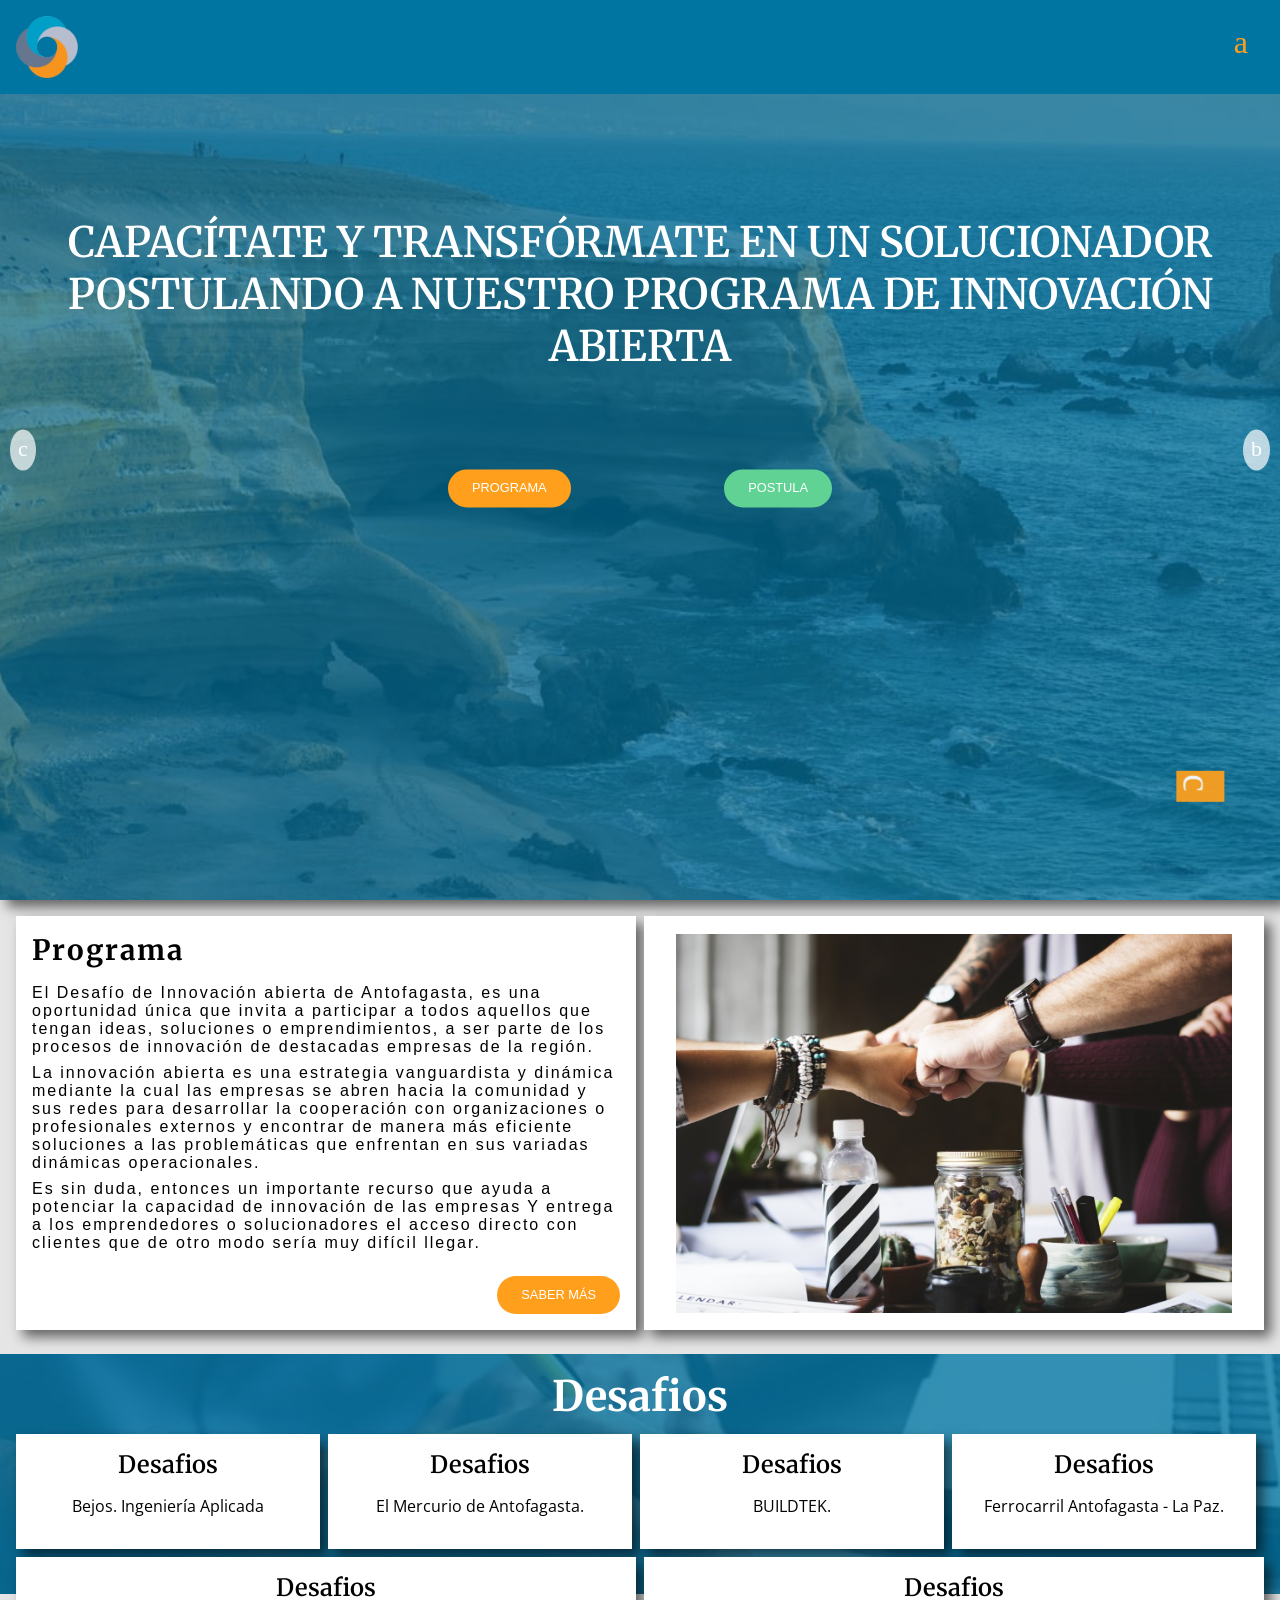
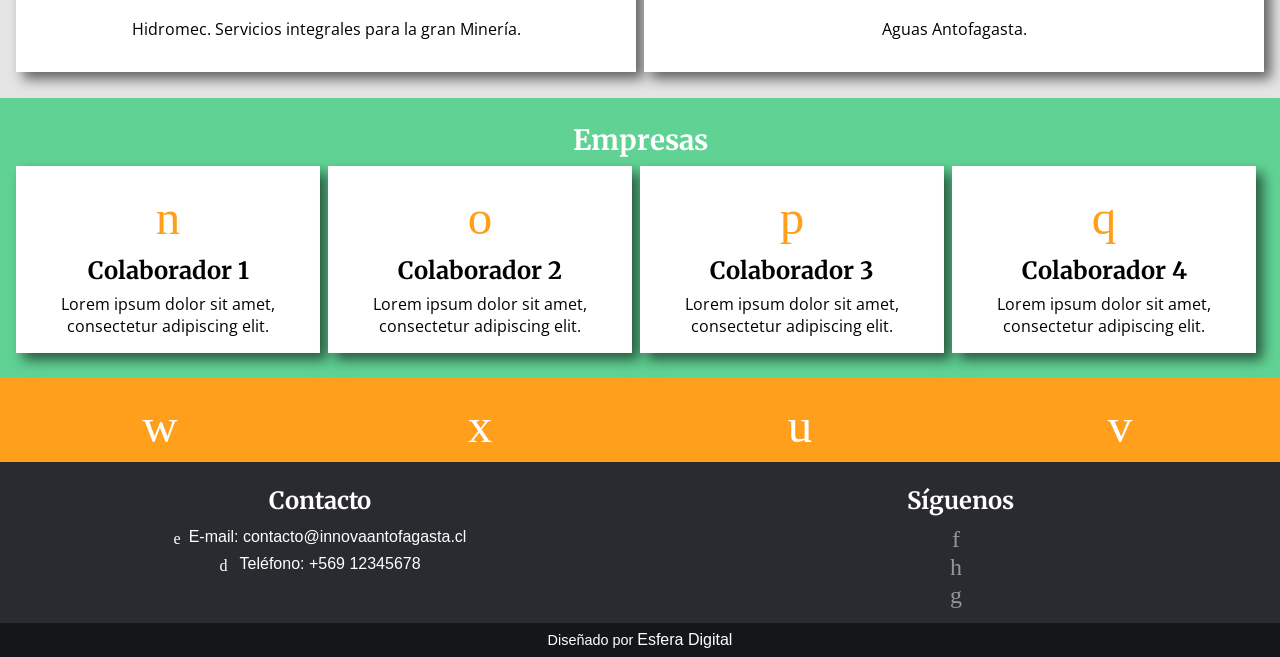
==== commit cc8a6ec2: "añadimos logo, imagenes y nuevas secciones a desafio" ====
--- a/public/index.html
+++ b/public/index.html
@@ -5,137 +5,140 @@
     <meta charset="UTF-8"/>
     <meta name="viewport" content="width=device-width, initial-scale=1.0, maximum-scale=1.0"/>
     <meta http-equiv="X-UA-Compatible" content="IE=edge, chrome=1"/>
-    <meta name="description" content="Descripción breve"/>
+    <meta name="description" content="Desafíos de Innovación Abierta Antofagasta, son una oportunidad única que invita a participar a todos aquellos que tengan ideas, soluciones o emprendimientos a ser parte de los procesos de innovación de destacadas empresas de la Región de Antofagasta."/>
     <link rel="shortcut icon" type="image/x-icon" href="img/favicon.png"/>
     <link rel="stylesheet" href="css/fonts.css"/>
     <link rel="stylesheet" href="css/styles.css"/>
-    <body>
-      <div class="l-container" id="inicio">
-        <header class="c-header show-header" id="mainHeader">
-          <h1 class="c-header-logo"><a href="#inicio"><img src="img/logo.svg" alt="Logo"/></a></h1>
-          <div class="c-header-menu icon-menu" id="toggle-menu"></div>
-          <nav class="c-nav" id="main-nav">
-            <ul>
-              <li><a class="link" href="#inicio">Inicio</a></li>
-              <li><a class="link" href="#programa">Programa</a></li>
-              <li><a class="link" href="#desafio">Desafio</a></li>
-              <li><a class="link" href="#empresas">Empresas</a></li>
-              <li><a href="./blog.html">Blog</a></li>
-            </ul>
-          </nav>
-        </header>
-        <div class="c-slider" id="c-slider">
-          <div class="slider" id="slider">
-            <section class="slider-section slider-img-1">
-              <p class="slider-text">Desafio de Innovación Abierta</p>
-              <div class="botones"><a class="boton1" href="#">Programa</a><a class="postula boton2">Postula</a></div>
+  </head>
+  <body>
+    <div class="l-container c-principal" id="inicio">
+      <header class="c-header hide-header" id="mainHeader">
+        <h1 class="c-header-logo"><a href="#inicio"><img src="img/logo.png" alt="Logo"/></a></h1>
+        <div class="c-header-menu icon-menu" id="toggle-menu"></div>
+        <nav class="c-nav" id="main-nav">
+          <ul>
+            <li><a class="link" href="#inicio">Inicio</a></li>
+            <li><a class="link" href="#programa">Programa</a></li>
+            <li><a class="link" href="#desafio">Desafio</a></li>
+            <li><a class="link" href="#empresas">Empresas</a></li>
+            <li><a class="link postula">Postula</a></li>
+          </ul>
+        </nav>
+      </header>
+      <div class="c-slider" id="c-slider">
+        <div class="slider" id="slider">
+          <section class="slider-section slider-img-1">
+            <p class="slider-text">Capacítate y transfórmate en un solucionador postulando a nuestro programa de innovación abierta</p>
+            <div class="botones"><a class="boton1" href="#programa">Programa</a><a class="postula boton2">Postula</a></div>
+          </section>
+          <section class="slider-section slider-img-2">
+            <p class="slider-text">Conoce las oportunidades que los desafíos de innovación abierta Antofagasta tienen para ti</p>
+            <div class="botones"><a class="boton1" href="#desafio">Desafios</a><a class="postula boton2">Postula</a></div>
+          </section>
+          <section class="slider-section slider-img-3">
+            <p class="slider-text">Conéctate con destacadas empresas de la Región que están buscando soluciones a problemas</p>
+            <div class="botones"><a class="boton1" href="#empresas">empresas</a><a class="postula boton2">Postula</a></div>
+          </section>
+        </div>
+        <div class="btn-prev icon-angle-left" id="btn-prev"></div>
+        <div class="btn-next icon-angle-right" id="btn-next"></div>
+      </div>
+      <main class="c-main">
+        <section class="c-programa" id="programa">
+          <article class="c-programa-item" data-anime="left">
+            <h2 class="c-programa-title">Programa</h2>
+            <p class="c-programa-text">El Desafío de Innovación abierta de Antofagasta, es una oportunidad única que invita a participar a todos aquellos que tengan ideas, soluciones o emprendimientos, a ser parte de los procesos de innovación de destacadas empresas de la región.</p>
+            <p class="c-programa-text">La innovación abierta es una estrategia vanguardista y dinámica mediante la cual las empresas se abren hacia la comunidad y sus redes para desarrollar la cooperación con organizaciones o profesionales externos y encontrar de manera más eficiente soluciones a las problemáticas que enfrentan en sus variadas dinámicas operacionales.</p>
+            <p class="c-programa-text">Es sin duda, entonces un importante recurso que ayuda a potenciar la capacidad de innovación de las empresas Y entrega a los emprendedores o solucionadores el acceso directo con clientes que de otro modo sería muy difícil llegar.</p>
+            <div class="c-programa-button boton1" id="oculto">Saber más</div>
+          </article>
+          <div class="c-programa-item" data-anime="right">
+            <div class="c-programa-img"><img src="img/programa.jpg" alt="programa"/></div>
+          </div>
+        </section>
+        <section class="c-desafio" id="desafio">
+          <div class="c-desafio-banner">
+            <h1 class="c-desafio-banner-title">Desafios</h1>
+          </div>
+          <div class="content-desafio">
+            <section class="content-desafio-item" data-anime="left" id="modal1">
+              <div class="content-desafio-img"></div>
+              <h2 class="content-desafio-title">Desafios</h2>
+              <p>Bejos. Ingeniería Aplicada </p>
             </section>
-            <section class="slider-section slider-img-2">
-              <p class="slider-text">Importantes Empresas de la Región</p>
-              <div class="botones"><a class="boton1" href="#">Desafios</a><a class="postula boton2">Postula</a></div>
+            <section class="content-desafio-item" data-anime="left" id="modal2">
+              <div class="content-desafio-img"></div>
+              <h2 class="content-desafio-title">Desafios </h2>
+              <p>El Mercurio de Antofagasta. </p>
             </section>
-            <section class="slider-section slider-img-3">
-              <p class="slider-text">texto 3</p>
-              <div class="botones"><a class="boton1" href="#">empresas</a><a class="postula boton2">Postula</a></div>
+            <section class="content-desafio-item" data-anime="right" id="modal3">
+              <div class="content-desafio-img"></div>
+              <h2 class="content-desafio-title">Desafios</h2>
+              <p>BUILDTEK.</p>
+            </section>
+            <section class="content-desafio-item" data-anime="right" id="modal4">
+              <div class="content-desafio-img"></div>
+              <h2 class="content-desafio-title">Desafios</h2>
+              <p>Ferrocarril Antofagasta - La Paz.</p>
+            </section>
+            <section class="content-desafio-item" data-anime="right" id="modal5">
+              <div class="content-desafio-img"></div>
+              <h2 class="content-desafio-title">Desafios</h2>
+              <p>Hidromec. Servicios integrales para la gran Minería.</p>
+            </section>
+            <section class="content-desafio-item" data-anime="right" id="modal6">
+              <div class="content-desafio-img"></div>
+              <h2 class="content-desafio-title">Desafios</h2>
+              <p>Aguas Antofagasta.</p>
             </section>
           </div>
-          <div class="btn-prev icon-angle-left" id="btn-prev"></div>
-          <div class="btn-next icon-angle-right" id="btn-next"></div>
+        </section>
+        <section class="c-empresas" id="empresas">
+          <h1 class="c-empresas-title">Empresas</h1>
+          <section class="c-empresas-item" data-anime="left">
+            <div class="c-empresas-icon icon-aim"></div>
+            <h2 class="c-empresas-subtitle">Colaborador 1</h2>
+            <p>Lorem ipsum dolor sit amet, consectetur adipiscing elit. </p>
+          </section>
+          <section class="c-empresas-item" data-anime="left">
+            <div class="c-empresas-icon icon-amazon"></div>
+            <h2 class="c-empresas-subtitle">Colaborador 2</h2>
+            <p>Lorem ipsum dolor sit amet, consectetur adipiscing elit.</p>
+          </section>
+          <section class="c-empresas-item" data-anime="right">
+            <div class="c-empresas-icon icon-behance"></div>
+            <h2 class="c-empresas-subtitle">Colaborador 3</h2>
+            <p>Lorem ipsum dolor sit amet, consectetur adipiscing elit. </p>
+          </section>
+          <section class="c-empresas-item" data-anime="right">
+            <div class="c-empresas-icon icon-meetup"></div>
+            <h2 class="c-empresas-subtitle">Colaborador 4</h2>
+            <p>Lorem ipsum dolor sit amet, consectetur adipiscing elit.</p>
+          </section>
+        </section>
+        <div class="c-patrocinadores">
+          <div class="c-patrocinadores-item icon-flask"></div>
+          <div class="c-patrocinadores-item icon-industry"></div>
+          <div class="c-patrocinadores-item icon-diamond"></div>
+          <div class="c-patrocinadores-item icon-eyedropper"></div>
         </div>
-        <main class="c-main">
-          <section class="c-programa" id="programa">
-            <article class="c-programa-item" data-anime="left">
-              <h2 class="c-programa-title">Programa</h2>
-              <p class="c-programa-text">El Desafío de Innovación abierta de Antofagasta, es una oportunidad única que invita a participar a todos aquellos que tengan ideas, soluciones o emprendimientos a ser parte de los procesos de innovación de destacadas empresas de la región.</p>
-              <p class="c-programa-text">La innovación abierta es una estrategia vanguardista y dinámica mediante la cual las empresas se abren hacia la comunidad y sus redes para desarrollar la cooperación con organizaciones o profesionales externos y encontrar de manera más eficiente soluciones a las problemáticas que enfrentan en sus variadas dinámicas operacionales.</p>
-              <p class="c-programa-text">Es sin duda, entonces un importante recurso que ayuda a potenciar la capacidad de innovación de las empresas Y entrega a los emprendedores o solucionadores el acceso directo con clientes que de otro modo sería muy difícil llegar.</p>
-              <div class="c-programa-button boton1" id="oculto">Saber más</div>
-            </article>
-            <div class="c-programa-item" data-anime="right">
-              <div class="c-programa-img"><img src="img/programa.jpg" alt="programa"/></div>
-            </div>
-          </section>
-          <section class="capa c-programa" id="oculto">
-            <article>
-              <h2 class="c-programa-title">Oculto</h2>
-              <p class="c-programa-text">Lorem ipsum dolor sit amet, consectetur adipiscing elit. Maecenas at iaculis mi, vitae aliquet lacus. Donec libero dui, malesuada ac massa eu, pellentesque vestibulum odio. Suspendisse potenti. Integer sed odio viverra, aliquam sem vel, porta elit. Aliquam cursus congue orci, a lobortis erat pulvinar eget. Class aptent taciti sociosqu ad litora torquent per conubia nostra, per inceptos himenaeos. Integer vulputate ligula vel egestas molestie. Etiam interdum vitae nunc tristique dapibus. Donec semper ultrices tristique. Curabitur vel nisl eget lectus eleifend tincidunt nec a eros.Pellentesque quis diam euismod, vulputate turpis et, finibus leo. Aliquam convallis gravida molestie. Nunc nec mauris at nulla fringilla congue. Praesent venenatis est tortor, eget tempus nulla sodales non.</p>
-            </article>
-            <div class="c-programa-item"><img class="c-programa-img" src="img/programa.jpg" alt="programa"/></div>
-          </section>
-          <section class="c-desafio" id="desafio">
-            <div class="c-desafio-banner">
-              <h1 class="c-desafio-banner-title">Desafios</h1>
-            </div>
-            <div class="content-desafio">
-              <section class="content-desafio-item" data-anime="left" id="modal1">
-                <div class="content-desafio-icon icon-shop"></div>
-                <h2 class="content-desafio-title">Desafio 1</h2>
-                <p>Tipo de letra del titulos es "Poiret One" y del parrafo "Open Sans". </p>
-              </section>
-              <section class="content-desafio-item" data-anime="left" id="modal2">
-                <div class="content-desafio-icon icon-truck"></div>
-                <h2 class="content-desafio-title">Desafio 2 </h2>
-                <p>Tipo de letra del titulos es "Bitter" y del parrafo "Open Sans". </p>
-              </section>
-              <section class="content-desafio-item" data-anime="right" id="modal3">
-                <div class="content-desafio-icon icon-bulb"></div>
-                <h2 class="content-desafio-title">Desafio 3</h2>
-                <p>Tipo de letra del titulos es "Merriweather" y del parrafo "Montserrat".</p>
-              </section>
-              <section class="content-desafio-item" data-anime="right" id="modal4">
-                <div class="content-desafio-icon icon-bar-chart"></div>
-                <h2 class="content-desafio-title">Desafio 4</h2>
-                <p>Tipo de letra del titulos es "Noto Serif" y del parrafo "Noto Sans".</p>
-              </section>
-            </div>
-          </section>
-          <section class="c-empresas" id="empresas">
-            <h1 class="c-empresas-title">Empresas</h1>
-            <section class="c-empresas-item" data-anime="left">
-              <div class="c-empresas-icon icon-aim"></div>
-              <h2 class="c-empresas-subtitle">Colaborador 1</h2>
-              <p>Lorem ipsum dolor sit amet, consectetur adipiscing elit. </p>
-            </section>
-            <section class="c-empresas-item" data-anime="left">
-              <div class="c-empresas-icon icon-amazon"></div>
-              <h2 class="c-empresas-subtitle">Colaborador 2</h2>
-              <p>Lorem ipsum dolor sit amet, consectetur adipiscing elit.</p>
-            </section>
-            <section class="c-empresas-item" data-anime="right">
-              <div class="c-empresas-icon icon-behance"></div>
-              <h2 class="c-empresas-subtitle">Colaborador 3</h2>
-              <p>Lorem ipsum dolor sit amet, consectetur adipiscing elit. </p>
-            </section>
-            <section class="c-empresas-item" data-anime="right">
-              <div class="c-empresas-icon icon-meetup"></div>
-              <h2 class="c-empresas-subtitle">Colaborador 4</h2>
-              <p>Lorem ipsum dolor sit amet, consectetur adipiscing elit.</p>
-            </section>
-          </section>
-          <div class="c-patrocinadores">
-            <div class="c-patrocinadores-item icon-flask"></div>
-            <div class="c-patrocinadores-item icon-industry"></div>
-            <div class="c-patrocinadores-item icon-diamond"></div>
-            <div class="c-patrocinadores-item icon-eyedropper"></div>
-          </div>
-        </main>
-        <footer class="c-footer">
-          <section class="c-footer-item">
-            <h2 class="c-footer-title">Contacto</h2>
-            <p class="icon-paper-airplane"><span>E-mail: contacto@innovaantofagasta.cl</span></p>
-            <p class="icon-phone"> <span>Teléfono: +569 12345678</span></p>
-          </section>
-          <section class="c-footer-item">
-            <h2 class="c-footer-title">Síguenos</h2><a class="icon-facebook" href="https://facebook.com" target="_blank"></a><a class="icon-twitter" href="https://twitter.com" target="_blank"></a><a class="icon-social-instagram-outline" href="https://instagram.com" target="_blank"></a>
-          </section>
-          <section class="copyright">
-            <p>Diseñado por <a href="https://esferadigital.cl" target="_blank">Esfera Digital</a></p>
-          </section>
-          <div class="icon-angle-left" id="up"></div>
-        </footer>
-        <script src="https://cdnjs.cloudflare.com/ajax/libs/jquery/3.1.0/jquery.min.js"></script>
-        <script src="es5/index.js"></script>
-      </div>
-    </body>
-  </head>
+      </main>
+      <footer class="c-footer">
+        <section class="c-footer-item">
+          <h2 class="c-footer-title">Contacto</h2>
+          <p class="icon-paper-airplane"><span>E-mail: contacto@innovaantofagasta.cl</span></p>
+          <p class="icon-phone"> <span>Teléfono: +569 12345678</span></p>
+        </section>
+        <section class="c-footer-item">
+          <h2 class="c-footer-title">Síguenos</h2><a class="icon-facebook" href="https://facebook.com" target="_blank"></a><a class="icon-twitter" href="https://twitter.com" target="_blank"></a><a class="icon-social-instagram-outline" href="https://instagram.com" target="_blank"></a>
+        </section>
+        <section class="copyright">
+          <p>Diseñado por <a href="https://esferadigital.cl" target="_blank">Esfera Digital</a></p>
+        </section>
+        <div class="icon-angle-left" id="up"></div>
+      </footer>
+      <script src="https://cdnjs.cloudflare.com/ajax/libs/jquery/3.1.0/jquery.min.js"></script>
+      <script src="es5/index.js"></script>
+    </div>
+  </body>
 </html>
--- a/public/css/styles.css
+++ b/public/css/styles.css
@@ -1,2 +1,2 @@
-@charset "UTF-8";@import url(https://fonts.googleapis.com/css?family=Bitter|Merriweather|Montserrat|Noto+Sans|Noto+Serif|Open+Sans|Poiret+One);html{-webkit-box-sizing:border-box;box-sizing:border-box;font-family:helvetica,sans-serif;font-size:16px;background-color:#e5e5e5;color:#000}body{overflow-x:hidden;font-family:Roboto,sans-serif}*,:after,:before{-webkit-box-sizing:inherit;box-sizing:inherit;margin:0;padding:0}a{text-decoration:none}h1{font-size:2rem}h2{font-size:1.75rem}h3{font-size:1.5rem}h4{font-size:1.25rem}a,abbr,b,code,dfn,em,h5,i,li,mark,p,pre,strong{font-size:1rem}h6,small{font-size:.75rem}li{margin-left:0;list-style-type:inherit;list-style-position:inside;list-style:none}abbr,dfn,em,i{font-style:italic}b,strong{font-weight:700}code,pre{font-family:monospace}mark{background-color:#ff0}hr{margin:1rem auto;width:100%;border:thin solid #000}article,aside,button,details,figcaption,figure,footer,header,main,menu,nav,section,summary{display:block}table{border-collapse:collapse}audio,canvas,iframe,img,picture,progress,svg,video{display:inline-block;vertical-align:baseline;width:100%;max-width:100%;height:auto}button,input,optgroup,option,select,textarea{padding:.25rem;font-family:inherit;font-size:1rem;border:thin solid #000}button,input[type=button],input[type=checkbox],input[type=radio],input[type=reset],input[type=submit],label,select{cursor:pointer}[disabled]{cursor:default;color:#999;background-color:#ddd}textarea{resize:none}::-moz-selection{color:#fff;background-color:#ccc}::selection{color:#fff;background-color:#ccc}[class^=icon-]:before{position:relative;top:2px;margin-right:.5rem;margin-top:.5rem}.boton1{display:block;line-height:3;background-color:#ff9f1c;padding:0 1.5rem;color:#fff;text-transform:uppercase;border-radius:1.5rem;font-size:.8rem;cursor:pointer}.boton1:hover{background-color:#ff9403}.boton1:active{-webkit-transform:scale(.95);transform:scale(.95)}.boton2{display:inline-block;line-height:3;background-color:#60d394;padding:0 1.5rem;color:#fff;text-transform:uppercase;border-radius:1.5rem;font-size:.8rem;cursor:pointer}.boton2:hover{background-color:#4ccd87}.boton2:active{-webkit-transform:scale(.95);transform:scale(.95)}.boton-realista{display:inline-block;line-height:2.8rem;height:3rem;padding:0 1.5rem;background:-webkit-gradient(linear,left top,left bottom,from(teal),to(#006161));background:linear-gradient(teal,#006161);color:#fff;font-size:1rem;text-transform:uppercase;border:1px solid #004d4d;border-bottom-width:4px;border-radius:.3rem;-webkit-box-shadow:0 0 0 1px rgba(255,255,255,.15) inset;box-shadow:0 0 0 1px rgba(255,255,255,.15) inset;text-shadow:0 -1px 1px rgba(0,0,0,.5)}.boton-realista:hover{background:#006161}.boton-realista:active{border-bottom-width:1px;line-height:3em;text-shadow:0 1px 1px rgba(0,0,0,.5)}.button-ej{display:inline-block;line-height:3;font-size:1rem;padding:0 1rem}.button-ej-small{display:inline-block;line-height:2.5;font-size:.8rem;padding:0 1rem}.widget{display:block;padding:1em}.widget header{font-family:Arial;color:#00f}.box{-webkit-box-shadow:1px solid red,2px solid #00f,5px solid #fff;box-shadow:1px solid red,2px solid #00f,5px solid #fff}.sombra-curva{position:relative}.sombra-curva:after{content:"";position:absolute;width:96%;height:10%;bottom:-1%;left:0;z-index:-1;border-radius:50%;background-color:#000;opacity:.3;-webkit-box-shadow:0 5px 12px #000;box-shadow:0 5px 12px #000}.sombra-concava{position:relative}.sombra-concava:after,.sombra-concava:before{content:"";position:absolute;width:96%;height:5%;bottom:3%;z-index:-1;background-color:#000;-webkit-box-shadow:0 5px 12px #000;box-shadow:0 5px 12px #000}.sombra-concava:before{left:1%;-webkit-transform:rotate(-2deg);transform:rotate(-2deg)}.sombra-concava:after{right:1%;-webkit-transform:rotate(2deg);transform:rotate(2deg)}.box{color:red}@media screen and (min-width:768px){.box{color:green}}@media screen and (min-width:1024px){.box{color:purple}}.l-container{max-width:1400px;margin:auto}.l-container-item{max-width:1280px;margin:auto}.c-header{display:-webkit-box;display:-ms-flexbox;display:flex;position:fixed;width:100%;height:auto;-webkit-box-pack:justify;-ms-flex-pack:justify;justify-content:space-between;z-index:1000;padding:1rem;-webkit-transition:all .4s ease;transition:all .4s ease}.c-header-logo{width:20vw;height:auto;padding:0 1rem}@media screen and (min-width:360px){.c-header-logo{width:15vw}}@media screen and (min-width:768px){.c-header-logo{width:10vw}}@media screen and (min-width:1024px){.c-header-logo{width:7vw}}@media screen and (min-width:1400px){.c-header-logo{width:4vw}}.c-header-menu{position:relative;font-size:2rem;top:.5rem;padding:0 1rem;z-index:600;color:#ff9f1c;cursor:pointer}.c-nav{position:fixed;display:-webkit-box;display:-ms-flexbox;display:flex;background-color:#0075a2;top:0;right:-10rem;width:10rem;height:100vh;padding:1rem;padding-top:6.25rem;z-index:500;-webkit-transition:all .4s;transition:all .4s}.c-nav ul{display:block}.c-nav li{border-bottom:1px solid #ff9f1c}.c-nav a{display:block;position:relative;font-family:Merriweather,serif;text-transform:uppercase;font-weight:600;letter-spacing:2px;line-height:3;color:#fff}.hide-header{top:-5rem}.show-header{top:0;background-color:ligthen(#0075a2)}.show-menu{right:0}.c-slider{position:relative;width:100%;margin:auto;overflow:hidden;-webkit-box-shadow:7px 7px 12px rgba(0,0,0,.575);box-shadow:7px 7px 12px rgba(0,0,0,.575)}.slider{display:-webkit-box;display:-ms-flexbox;display:flex;width:300%}.slider-section{width:100%;position:relative}.slider-text{position:absolute;font-family:Merriweather,serif;font-size:2.625em;font-weight:600;text-transform:uppercase;-webkit-transform:translate(0,-100%);transform:translate(0,-100%);z-index:1;color:#fff}.botones{display:-webkit-box;display:-ms-flexbox;display:flex;width:80%;position:absolute;-webkit-box-pack:justify;-ms-flex-pack:justify;justify-content:space-between;z-index:1;-webkit-transform:translate(0,100%);transform:translate(0,100%)}@media screen and (min-width:768px){.botones{width:40%}}@media screen and (min-width:1024px){.botones{width:30%}}.slider>section{width:100%;height:100vh;position:relative;display:-webkit-box;display:-ms-flexbox;display:flex;-webkit-box-orient:vertical;-webkit-box-direction:normal;-ms-flex-direction:column;flex-direction:column;-webkit-box-pack:center;-ms-flex-pack:center;justify-content:center;-webkit-box-align:center;-ms-flex-align:center;align-items:center;text-align:center;background-size:cover;background-position:center}.slider>section::before{content:"";position:absolute;top:0;left:0;width:100%;height:100%;background-color:#0075a2;opacity:.7}.slider-img-1{background-image:url(../img/1.jpg)}.slider-img-2{background-image:url(../img/2.jpg)}.slider-img-3{background-image:url(../img/3.jpg)}.btn-next,.btn-prev{display:none;padding:.5rem;background-color:rgba(255,255,255,.7);position:absolute;top:50%;-webkit-transform:translateY(-50%);transform:translateY(-50%);font-size:22px;color:#fff;font-weight:700;text-align:center;font-family:monospace;border-radius:50%;cursor:pointer}.btn-next:hover,.btn-prev:hover{background-color:#fff;color:#ff9f1c}@media screen and (min-width:768px){.btn-next,.btn-prev{display:block}}.btn-prev{left:10px}.btn-next{right:10px}.c-main{display:-webkit-box;display:-ms-flexbox;display:flex;-ms-flex-wrap:wrap;flex-wrap:wrap;width:100%;height:auto}.c-programa{display:-webkit-box;display:-ms-flexbox;display:flex;-ms-flex-wrap:wrap;flex-wrap:wrap;width:100%;height:auto;height:auto;margin:.5rem auto 0 0}@media screen and (min-width:1024px){.c-programa{padding:1rem;margin:0}}.c-programa-item{display:block;-webkit-box-flex:1;-ms-flex:auto;flex:auto;height:auto;width:100%;padding:0 1rem;margin:0;background-color:#fff;-webkit-box-shadow:7px 7px 12px rgba(0,0,0,.575);box-shadow:7px 7px 12px rgba(0,0,0,.575)}@media screen and (min-width:768px){.c-programa-item{width:45%}}.c-programa-item:first-child{margin-right:0}@media screen and (min-width:768px){.c-programa-item:first-child{margin-right:.5rem}}.c-programa-item:last-child{display:-webkit-box;display:-ms-flexbox;display:flex;-webkit-box-pack:center;-ms-flex-pack:center;justify-content:center;-webkit-box-align:center;-ms-flex-align:center;align-items:center}.c-programa-title{margin:1rem;margin-left:0;text-align:center;font-family:Merriweather,serif;font-size:1.75em;letter-spacing:2px}@media screen and (min-width:768px){.c-programa-title{text-align:left}}.c-programa-text{letter-spacing:2px;margin-bottom:.5rem}.c-programa-button{margin:1rem;margin-right:0;float:right;cursor:pointer}.c-programa-img{display:-webkit-box;display:-ms-flexbox;display:flex;-webkit-box-pack:center;-ms-flex-pack:center;justify-content:center;-webkit-box-align:center;-ms-flex-align:center;align-items:center;width:100%;height:auto;padding:1rem}.c-programa-img img{display:block;height:auto}.capa{display:none;width:100%;margin:0}.c-desafio{position:relative;width:100%;height:67.5rem;margin:.5rem auto 1rem 0;background-color:#e5e5e5}@media screen and (min-width:360px){.c-desafio{height:64.5rem}}@media screen and (min-width:411px){.c-desafio{height:64rem}}@media screen and (min-width:480px){.c-desafio{height:62.5rem}}@media screen and (min-width:768px){.c-desafio{height:35rem}}@media screen and (min-width:1024px){.c-desafio{height:20rem}}.c-desafio-banner{width:100%;position:relative;top:0;height:15rem;background-size:cover;background-position:center;background-image:url(../img/banner-desafio.jpg)}.c-desafio-banner::before{content:"";position:absolute;top:0;left:0;width:100%;height:100%;background-color:#0075a2;opacity:.8}.c-desafio-banner-title{position:relative;text-align:center;width:100%;z-index:1;color:#fff;padding:1rem;font-family:Merriweather,serif;font-size:2.625em}.content-desafio{display:-webkit-box;display:-ms-flexbox;display:flex;-ms-flex-wrap:wrap;flex-wrap:wrap;width:100%;height:auto;position:absolute;top:7%;background-color:transparent;-ms-flex-pack:distribute;justify-content:space-around;padding:1rem}@media screen and (min-width:768px){.content-desafio{top:13%}}@media screen and (min-width:1024px){.content-desafio{top:20%}}.content-desafio-item{display:block;-webkit-box-flex:1;-ms-flex:auto;flex:auto;height:auto;width:97%;padding:1rem;margin-bottom:.5rem;font-family:"Open Sans",sans-serif;-webkit-box-shadow:7px 7px 12px rgba(0,0,0,.575);box-shadow:7px 7px 12px rgba(0,0,0,.575);background-color:#fff}@media screen and (min-width:768px){.content-desafio-item{width:42%;margin-right:.5rem}}@media screen and (min-width:1024px){.content-desafio-item{width:22%}}.content-desafio-item p{text-align:center;padding:1rem}.content-desafio-item:nth-child(even){margin-right:0}@media screen and (min-width:1024px){.content-desafio-item:nth-child(even){margin-right:.5rem}}.content-desafio-item:last-child{margin-right:0}@media screen and (min-width:1024px){.content-desafio-item:last-child{margin-right:0}}.content-desafio-item:hover{background-color:#60d394;color:#fff;cursor:pointer}.content-desafio-icon{margin:auto;text-align:center;font-size:3.0625em;color:#ff9f1c;padding:1rem}.content-desafio-title{text-align:center;font-family:Merriweather,serif;font-size:1.4875em;font-weight:600}.c-empresas{display:-webkit-box;display:-ms-flexbox;display:flex;-ms-flex-wrap:wrap;flex-wrap:wrap;width:100%;height:auto;width:100%;padding:1rem;margin:.5rem auto 0 0;background-color:#60d394}.c-empresas-title{text-align:center;width:100%;color:#fff;padding:.5rem;font-family:Merriweather,serif;font-size:1.75em}.c-empresas-item{display:block;-webkit-box-flex:1;-ms-flex:auto;flex:auto;height:auto;max-width:97%;margin:auto;padding:1rem;margin-bottom:.5rem;font-family:"Open Sans",sans-serif;-webkit-box-shadow:7px 7px 12px rgba(0,0,0,.575);box-shadow:7px 7px 12px rgba(0,0,0,.575);background-color:#fff}@media screen and (min-width:768px){.c-empresas-item{width:48%;margin-right:.5rem}}@media screen and (min-width:1024px){.c-empresas-item{width:22%}}.c-empresas-icon{margin:auto;text-align:center;font-size:3.0625em;color:#ff9f1c;padding:0 .5rem}.c-empresas-subtitle{text-align:center;width:100%;color:#000;padding:.5rem;font-family:Merriweather,serif;font-size:1.4875em}.c-empresas p{text-align:center}.c-patrocinadores{display:-webkit-box;display:-ms-flexbox;display:flex;-ms-flex-wrap:wrap;flex-wrap:wrap;width:100%;height:auto;width:100%;background-color:#ff9f1c}.c-patrocinadores-item{display:block;-webkit-box-flex:1;-ms-flex:auto;flex:auto;height:auto;padding-top:.7rem;width:25%;text-align:center;font-size:3.0625em;height:1.5;line-height:1.5;color:#fff}.c-footer{display:-webkit-box;display:-ms-flexbox;display:flex;-ms-flex-wrap:wrap;flex-wrap:wrap;width:100%;height:auto;color:#fff;background-color:rgba(22,24,29,.9)}.c-footer-item{display:block;-webkit-box-flex:1;-ms-flex:auto;flex:auto;height:auto;width:100%;padding:1rem;text-align:center}@media screen and (min-width:768px){.c-footer-item{width:33%}}.c-footer-item a{width:100%;font-size:2rem;display:inline-block;text-align:center;color:#fff;opacity:.5}@media screen and (min-width:1024px){.c-footer-item a{font-size:1.5rem}}.c-footer-item a:hover{opacity:1}.c-footer-item p{font-size:1rem;padding:.3rem}.c-footer-title{padding:.5rem;font-family:Merriweather,serif;font-size:1.4875em}.copyright{display:block;width:100%;padding:.5rem;text-align:center;background-color:rgba(18,20,23,.9)}.copyright p{font-size:.9rem}.copyright p a{color:#fff}#up{display:none;text-align:center;position:fixed;padding:.2rem .1rem 0 .2rem;background-color:#ff9f1c;bottom:10%;-webkit-transform:rotate(90deg);transform:rotate(90deg);right:5%;font-size:2.5rem;cursor:pointer}.c-modal{position:fixed;display:-webkit-box;display:-ms-flexbox;display:flex;top:0;z-index:1000;width:100%;height:100vh;background-color:rgba(0,116,162,.8)}.c-modal::before{content:"✕";color:#fff;position:absolute;top:1rem;right:1rem;font-size:2rem;opacity:.7}.c-modal-item{width:92%;max-width:1400px;height:85vh;margin:auto;background-color:azure}.c-modal-item iframe{height:100%}[data-anime]{opacity:0;-webkit-transition:.3s;transition:.3s}[data-anime=left]{-webkit-transform:translate3d(-50px,0,0);transform:translate3d(-50px,0,0)}[data-anime=right]{-webkit-transform:translate3d(50px,0,0);transform:translate3d(50px,0,0)}[data-anime].animate{opacity:1;-webkit-transform:translate3d(0,0,0);transform:translate3d(0,0,0)}
+@charset "UTF-8";@import url(https://fonts.googleapis.com/css?family=Bitter|Merriweather|Montserrat|Noto+Sans|Noto+Serif|Open+Sans|Poiret+One);html{-webkit-box-sizing:border-box;box-sizing:border-box;font-family:helvetica,sans-serif;font-size:16px;background-color:#e5e5e5;color:#000}body{overflow-x:hidden;font-family:Roboto,sans-serif}*,:after,:before{-webkit-box-sizing:inherit;box-sizing:inherit;margin:0;padding:0}a{text-decoration:none}h1{font-size:2rem}h2{font-size:1.75rem}h3{font-size:1.5rem}h4{font-size:1.25rem}a,abbr,b,code,dfn,em,h5,i,li,mark,p,pre,strong{font-size:1rem}h6,small{font-size:.75rem}li{margin-left:0;list-style-type:inherit;list-style-position:inside;list-style:none}abbr,dfn,em,i{font-style:italic}b,strong{font-weight:700}code,pre{font-family:monospace}mark{background-color:#ff0}hr{margin:1rem auto;width:100%;border:thin solid #000}article,aside,button,details,figcaption,figure,footer,header,main,menu,nav,section,summary{display:block}table{border-collapse:collapse}audio,canvas,iframe,img,picture,progress,svg,video{display:inline-block;vertical-align:baseline;width:100%;max-width:100%;height:auto}button,input,optgroup,option,select,textarea{padding:.25rem;font-family:inherit;font-size:1rem;border:thin solid #000}button,input[type=button],input[type=checkbox],input[type=radio],input[type=reset],input[type=submit],label,select{cursor:pointer}[disabled]{cursor:default;color:#999;background-color:#ddd}textarea{resize:none}::-moz-selection{color:#fff;background-color:#ccc}::selection{color:#fff;background-color:#ccc}[class^=icon-]:before{position:relative;top:2px;margin-right:.5rem;margin-top:.5rem}.boton1{display:block;line-height:3;background-color:#ff9f1c;padding:0 1.5rem;color:#fff;text-transform:uppercase;border-radius:1.5rem;font-size:.8rem;cursor:pointer}.boton1:hover{background-color:#ff9403}.boton1:active{-webkit-transform:scale(.95);transform:scale(.95)}.boton2{display:inline-block;line-height:3;background-color:#60d394;padding:0 1.5rem;color:#fff;text-transform:uppercase;border-radius:1.5rem;font-size:.8rem;cursor:pointer}.boton2:hover{background-color:#4ccd87}.boton2:active{-webkit-transform:scale(.95);transform:scale(.95)}.boton-realista{display:inline-block;line-height:2.8rem;height:3rem;padding:0 1.5rem;background:-webkit-gradient(linear,left top,left bottom,from(teal),to(#006161));background:linear-gradient(teal,#006161);color:#fff;font-size:1rem;text-transform:uppercase;border:1px solid #004d4d;border-bottom-width:4px;border-radius:.3rem;-webkit-box-shadow:0 0 0 1px rgba(255,255,255,.15) inset;box-shadow:0 0 0 1px rgba(255,255,255,.15) inset;text-shadow:0 -1px 1px rgba(0,0,0,.5)}.boton-realista:hover{background:#006161}.boton-realista:active{border-bottom-width:1px;line-height:3em;text-shadow:0 1px 1px rgba(0,0,0,.5)}.button-ej{display:inline-block;line-height:3;font-size:1rem;padding:0 1rem}.button-ej-small{display:inline-block;line-height:2.5;font-size:.8rem;padding:0 1rem}.widget{display:block;padding:1em}.widget header{font-family:Arial;color:#00f}.box{-webkit-box-shadow:1px solid red,2px solid #00f,5px solid #fff;box-shadow:1px solid red,2px solid #00f,5px solid #fff}.sombra-curva{position:relative}.sombra-curva:after{content:"";position:absolute;width:96%;height:10%;bottom:-1%;left:0;z-index:-1;border-radius:50%;background-color:#000;opacity:.3;-webkit-box-shadow:0 5px 12px #000;box-shadow:0 5px 12px #000}.sombra-concava{position:relative}.sombra-concava:after,.sombra-concava:before{content:"";position:absolute;width:96%;height:5%;bottom:3%;z-index:-1;background-color:#000;-webkit-box-shadow:0 5px 12px #000;box-shadow:0 5px 12px #000}.sombra-concava:before{left:1%;-webkit-transform:rotate(-2deg);transform:rotate(-2deg)}.sombra-concava:after{right:1%;-webkit-transform:rotate(2deg);transform:rotate(2deg)}.box{color:red}@media screen and (min-width:768px){.box{color:green}}@media screen and (min-width:1024px){.box{color:purple}}.l-container{max-width:1400px;margin:auto}.l-container-item{max-width:1280px;margin:auto}.c-header{display:-webkit-box;display:-ms-flexbox;display:flex;position:fixed;width:100%;height:auto;-webkit-box-pack:justify;-ms-flex-pack:justify;justify-content:space-between;z-index:1000;padding:1rem;-webkit-transition:all .4s ease;transition:all .4s ease}.c-header-logo{width:15%;height:auto;padding:0}@media screen and (min-width:360px){.c-header-logo{width:13%}}@media screen and (min-width:768px){.c-header-logo{width:8%}}@media screen and (min-width:1024px){.c-header-logo{width:5%}}.c-header-logo a img{display:block;width:100%}.c-header-menu{position:relative;font-size:2rem;padding:0 1rem;z-index:600;color:#ff9f1c;cursor:pointer}@media screen and (min-width:768px){.c-header-menu{top:.5rem}}.c-nav{position:fixed;display:-webkit-box;display:-ms-flexbox;display:flex;background-color:#0075a2;top:0;right:-10rem;width:10rem;height:100vh;padding:1rem;padding-top:6.25rem;z-index:500;-webkit-transition:all .4s;transition:all .4s}.c-nav ul{display:block}.c-nav li{border-bottom:1px solid #ff9f1c}.c-nav a{display:block;position:relative;font-family:Merriweather,serif;text-transform:uppercase;font-weight:600;letter-spacing:2px;line-height:3;color:#fff}.hide-header{background-color:transparent}.show-header{background-color:#0075a2}.show-menu{right:0}.c-slider{position:relative;width:100%;margin:auto;overflow:hidden;-webkit-box-shadow:7px 7px 12px rgba(0,0,0,.575);box-shadow:7px 7px 12px rgba(0,0,0,.575)}.slider{display:-webkit-box;display:-ms-flexbox;display:flex;width:300%}.slider-section{width:100%;position:relative}.slider-text{position:absolute;font-family:Merriweather,serif;font-size:2.625em;font-weight:600;text-transform:uppercase;-webkit-transform:translate(0,-100%);transform:translate(0,-100%);z-index:1;color:#fff}.botones{display:-webkit-box;display:-ms-flexbox;display:flex;width:80%;position:absolute;-webkit-box-pack:justify;-ms-flex-pack:justify;justify-content:space-between;z-index:1;-webkit-transform:translate(0,100%);transform:translate(0,100%)}@media screen and (min-width:768px){.botones{width:40%}}@media screen and (min-width:1024px){.botones{width:30%}}.slider>section{width:100%;height:100vh;position:relative;display:-webkit-box;display:-ms-flexbox;display:flex;-webkit-box-orient:vertical;-webkit-box-direction:normal;-ms-flex-direction:column;flex-direction:column;-webkit-box-pack:center;-ms-flex-pack:center;justify-content:center;-webkit-box-align:center;-ms-flex-align:center;align-items:center;text-align:center;background-size:cover;background-position:center}.slider>section::before{content:"";position:absolute;top:0;left:0;width:100%;height:100%;background-color:#0075a2;opacity:.7}.slider-img-1{background-image:url(../img/1.jpg)}.slider-img-2{background-image:url(../img/2.jpg)}.slider-img-3{background-image:url(../img/3.jpg)}.btn-next,.btn-prev{display:none;padding:.5rem;background-color:rgba(255,255,255,.7);position:absolute;top:50%;-webkit-transform:translateY(-50%);transform:translateY(-50%);font-size:22px;color:#fff;font-weight:700;text-align:center;font-family:monospace;border-radius:50%;cursor:pointer}.btn-next:hover,.btn-prev:hover{background-color:#fff;color:#ff9f1c}@media screen and (min-width:768px){.btn-next,.btn-prev{display:block}}.btn-prev{left:10px}.btn-next{right:10px}.c-main{display:-webkit-box;display:-ms-flexbox;display:flex;-ms-flex-wrap:wrap;flex-wrap:wrap;width:100%;height:auto}.c-programa{display:-webkit-box;display:-ms-flexbox;display:flex;-ms-flex-wrap:wrap;flex-wrap:wrap;width:100%;height:auto;height:auto;margin:.5rem auto 0 0}@media screen and (min-width:1024px){.c-programa{padding:1rem;margin:0}}.c-programa-item{display:block;-webkit-box-flex:1;-ms-flex:auto;flex:auto;height:auto;width:100%;padding:0 1rem;margin:0;background-color:#fff;-webkit-box-shadow:7px 7px 12px rgba(0,0,0,.575);box-shadow:7px 7px 12px rgba(0,0,0,.575)}@media screen and (min-width:768px){.c-programa-item{width:45%}}.c-programa-item:first-child{margin-right:0}@media screen and (min-width:768px){.c-programa-item:first-child{margin-right:.5rem}}.c-programa-item:last-child{display:-webkit-box;display:-ms-flexbox;display:flex;-webkit-box-pack:center;-ms-flex-pack:center;justify-content:center;-webkit-box-align:center;-ms-flex-align:center;align-items:center}.c-programa-title{margin:1rem;margin-left:0;text-align:center;font-family:Merriweather,serif;font-size:1.75em;letter-spacing:2px}@media screen and (min-width:768px){.c-programa-title{text-align:left}}.c-programa-text{letter-spacing:2px;margin-bottom:.5rem}.c-programa-button{margin:1rem;margin-right:0;float:right;cursor:pointer}.c-programa-img{display:-webkit-box;display:-ms-flexbox;display:flex;-webkit-box-pack:center;-ms-flex-pack:center;justify-content:center;-webkit-box-align:center;-ms-flex-align:center;align-items:center;width:100%;height:auto;padding:1rem}.c-programa-img img{display:block;height:auto}.capa{display:none;width:100%;margin:0}.c-desafio{position:relative;width:100%;height:67.5rem;margin:.5rem auto 1rem 0;background-color:#e5e5e5}@media screen and (min-width:360px){.c-desafio{height:64.5rem}}@media screen and (min-width:411px){.c-desafio{height:64rem}}@media screen and (min-width:480px){.c-desafio{height:62.5rem}}@media screen and (min-width:768px){.c-desafio{height:35rem}}@media screen and (min-width:1024px){.c-desafio{height:20rem}}.c-desafio-banner{width:100%;position:relative;top:0;height:15rem;background-size:cover;background-position:center;background-image:url(../img/banner-desafio.jpg)}.c-desafio-banner::before{content:"";position:absolute;top:0;left:0;width:100%;height:100%;background-color:#0075a2;opacity:.8}.c-desafio-banner-title{position:relative;text-align:center;width:100%;z-index:1;color:#fff;padding:1rem;font-family:Merriweather,serif;font-size:2.625em}.content-desafio{display:-webkit-box;display:-ms-flexbox;display:flex;-ms-flex-wrap:wrap;flex-wrap:wrap;width:100%;height:auto;position:absolute;top:7%;background-color:transparent;-ms-flex-pack:distribute;justify-content:space-around;padding:1rem}@media screen and (min-width:768px){.content-desafio{top:13%}}@media screen and (min-width:1024px){.content-desafio{top:20%}}.content-desafio-item{display:block;-webkit-box-flex:1;-ms-flex:auto;flex:auto;height:auto;width:97%;padding:1rem;margin-bottom:.5rem;font-family:"Open Sans",sans-serif;-webkit-box-shadow:7px 7px 12px rgba(0,0,0,.575);box-shadow:7px 7px 12px rgba(0,0,0,.575);background-color:#fff}@media screen and (min-width:768px){.content-desafio-item{width:42%;margin-right:.5rem}}@media screen and (min-width:1024px){.content-desafio-item{width:22%}}.content-desafio-item p{text-align:center;padding:1rem}.content-desafio-item:nth-child(even){margin-right:0}@media screen and (min-width:1024px){.content-desafio-item:nth-child(even){margin-right:.5rem}}.content-desafio-item:last-child{margin-right:0}@media screen and (min-width:1024px){.content-desafio-item:last-child{margin-right:0}}.content-desafio-item:hover{background-color:#60d394;color:#fff;cursor:pointer}.content-desafio-icon{margin:auto;text-align:center;font-size:3.0625em;color:#ff9f1c;padding:1rem}.content-desafio-title{text-align:center;font-family:Merriweather,serif;font-size:1.4875em;font-weight:600}.c-empresas{display:-webkit-box;display:-ms-flexbox;display:flex;-ms-flex-wrap:wrap;flex-wrap:wrap;width:100%;height:auto;width:100%;padding:1rem;margin:.5rem auto 0 0;background-color:#60d394}.c-empresas-title{text-align:center;width:100%;color:#fff;padding:.5rem;font-family:Merriweather,serif;font-size:1.75em}.c-empresas-item{display:block;-webkit-box-flex:1;-ms-flex:auto;flex:auto;height:auto;max-width:97%;margin:auto;padding:1rem;margin-bottom:.5rem;font-family:"Open Sans",sans-serif;-webkit-box-shadow:7px 7px 12px rgba(0,0,0,.575);box-shadow:7px 7px 12px rgba(0,0,0,.575);background-color:#fff}@media screen and (min-width:768px){.c-empresas-item{width:48%;margin-right:.5rem}}@media screen and (min-width:1024px){.c-empresas-item{width:22%}}.c-empresas-icon{margin:auto;text-align:center;font-size:3.0625em;color:#ff9f1c;padding:0 .5rem}.c-empresas-subtitle{text-align:center;width:100%;color:#000;padding:.5rem;font-family:Merriweather,serif;font-size:1.4875em}.c-empresas p{text-align:center}.c-patrocinadores{display:-webkit-box;display:-ms-flexbox;display:flex;-ms-flex-wrap:wrap;flex-wrap:wrap;width:100%;height:auto;width:100%;background-color:#ff9f1c}.c-patrocinadores-item{display:block;-webkit-box-flex:1;-ms-flex:auto;flex:auto;height:auto;padding-top:.7rem;width:25%;text-align:center;font-size:3.0625em;height:1.5;line-height:1.5;color:#fff}.c-footer{display:-webkit-box;display:-ms-flexbox;display:flex;-ms-flex-wrap:wrap;flex-wrap:wrap;width:100%;height:auto;color:#fff;background-color:rgba(22,24,29,.9)}.c-footer-item{display:block;-webkit-box-flex:1;-ms-flex:auto;flex:auto;height:auto;width:100%;padding:1rem;text-align:center}@media screen and (min-width:768px){.c-footer-item{width:33%}}.c-footer-item a{width:100%;font-size:2rem;display:inline-block;text-align:center;color:#fff;opacity:.5}@media screen and (min-width:1024px){.c-footer-item a{font-size:1.5rem}}.c-footer-item a:hover{opacity:1}.c-footer-item p{font-size:1rem;padding:.3rem}.c-footer-title{padding:.5rem;font-family:Merriweather,serif;font-size:1.4875em}.copyright{display:block;width:100%;padding:.5rem;text-align:center;background-color:rgba(18,20,23,.9)}.copyright p{font-size:.9rem}.copyright p a{color:#fff}#up{display:none;text-align:center;position:fixed;padding:.2rem .1rem 0 .2rem;background-color:#ff9f1c;bottom:10%;-webkit-transform:rotate(90deg);transform:rotate(90deg);right:5%;font-size:2.5rem;cursor:pointer}.c-modal{position:fixed;display:-webkit-box;display:-ms-flexbox;display:flex;top:0;z-index:1000;width:100%;height:100vh;background-color:rgba(0,116,162,.8)}.c-modal::before{content:"✕";color:#fff;position:absolute;top:1rem;right:1rem;font-size:2rem;opacity:.7}.c-modal-item{width:92%;max-width:1400px;height:85vh;margin:auto;background-color:azure}.c-modal-item iframe{height:100%}[data-anime]{opacity:0;-webkit-transition:.3s;transition:.3s}[data-anime=left]{-webkit-transform:translate3d(-50px,0,0);transform:translate3d(-50px,0,0)}[data-anime=right]{-webkit-transform:translate3d(50px,0,0);transform:translate3d(50px,0,0)}[data-anime].animate{opacity:1;-webkit-transform:translate3d(0,0,0);transform:translate3d(0,0,0)}
 /*# sourceMappingURL=styles.css.map */
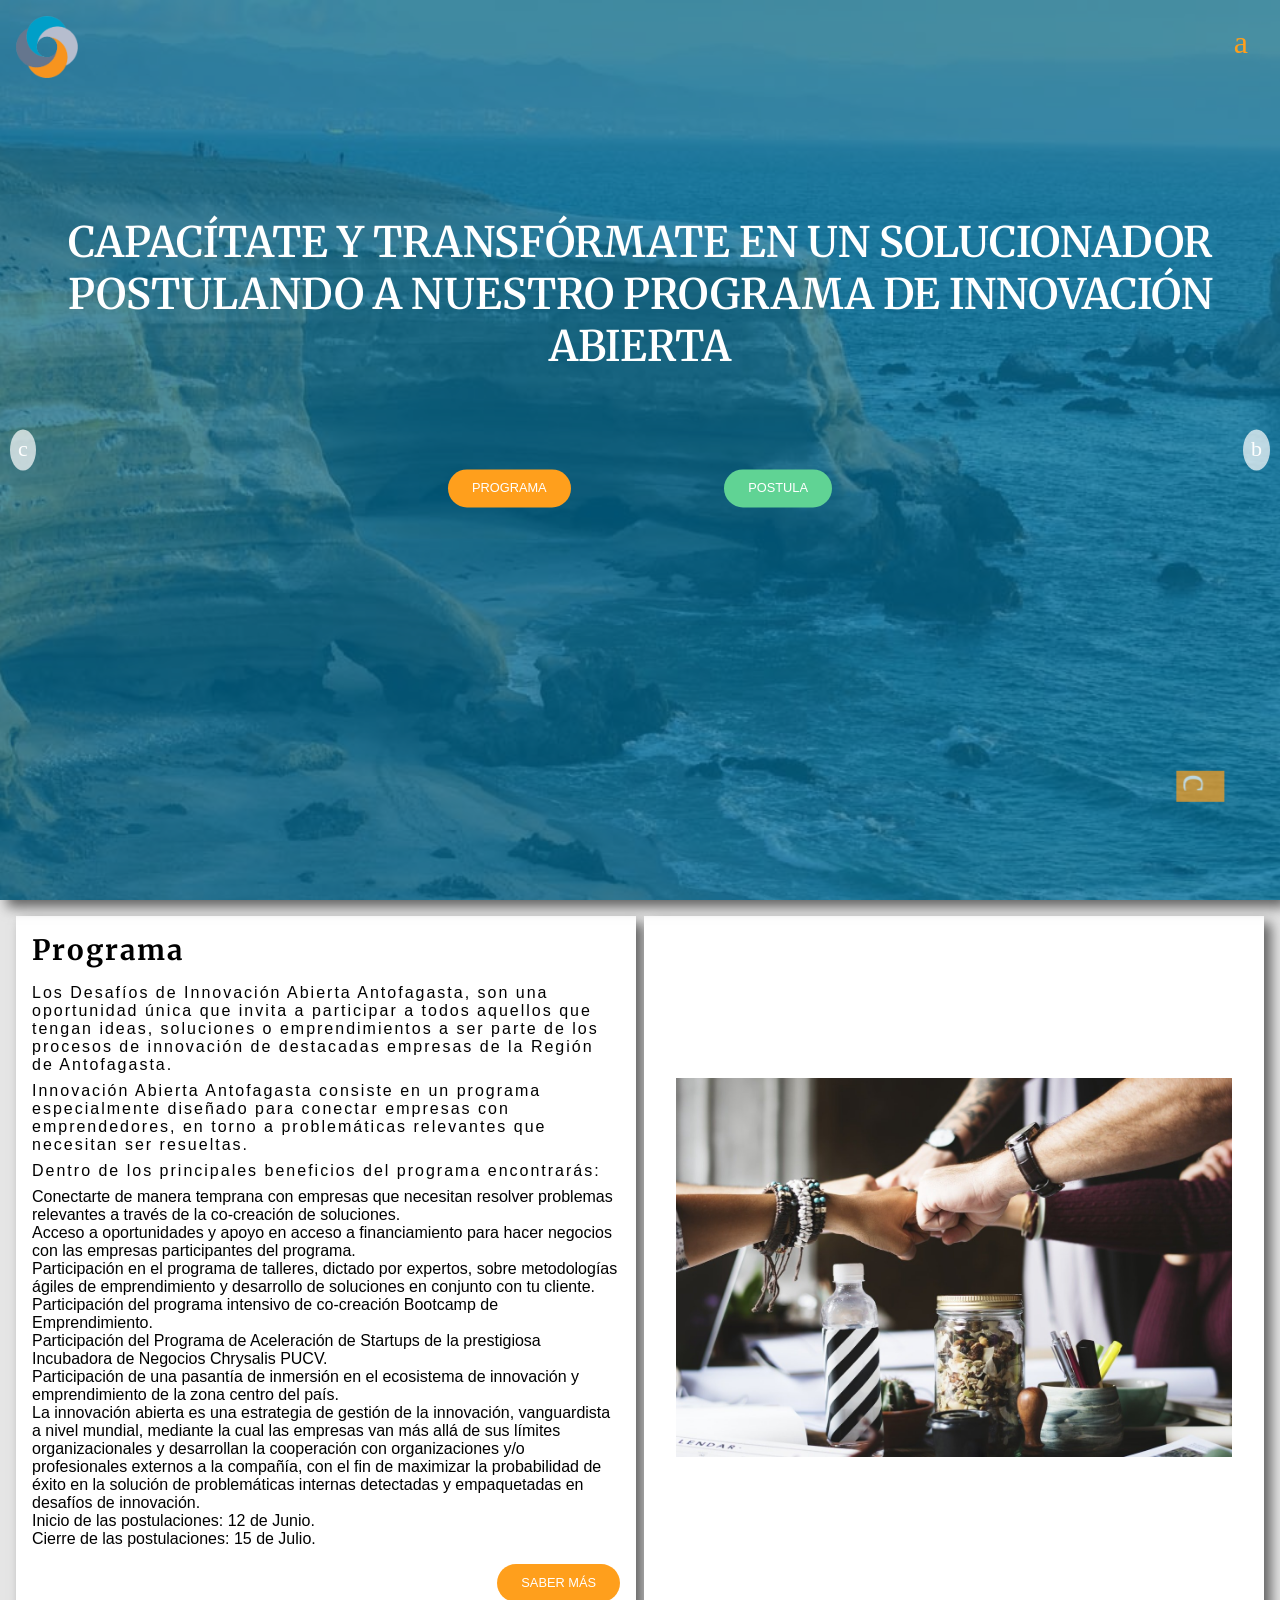
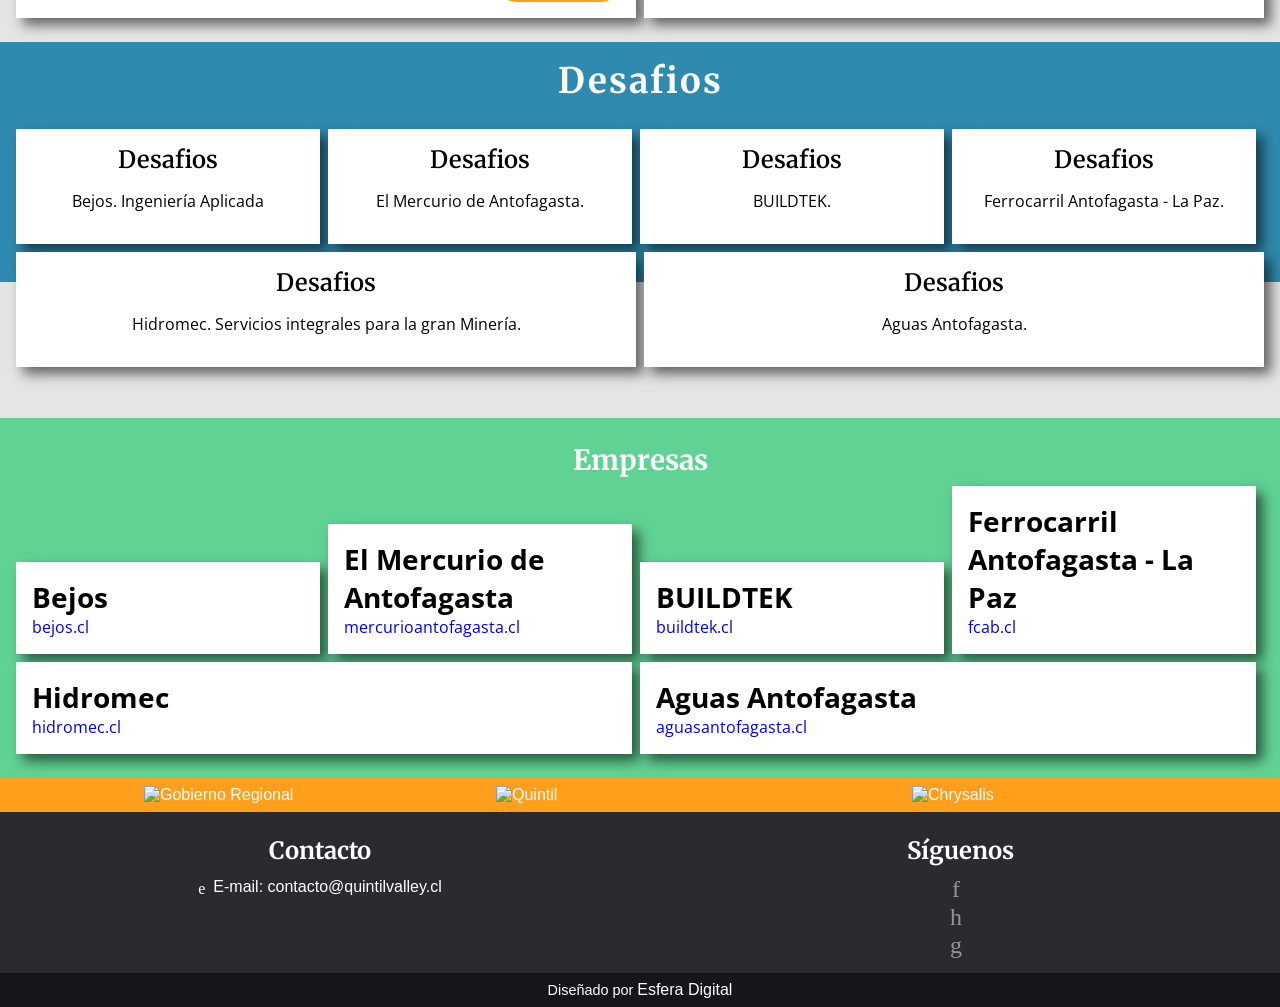
==== commit 6016b1cc: "mejoramos la navegacion, añadimos contenido" ====
--- a/public/index.html
+++ b/public/index.html
@@ -29,15 +29,15 @@
         <div class="slider" id="slider">
           <section class="slider-section slider-img-1">
             <p class="slider-text">Capacítate y transfórmate en un solucionador postulando a nuestro programa de innovación abierta</p>
-            <div class="botones"><a class="boton1" href="#programa">Programa</a><a class="postula boton2">Postula</a></div>
+            <div class="botones"><a class="link boton1" href="#programa">Programa</a><a class="postula boton2">Postula</a></div>
           </section>
           <section class="slider-section slider-img-2">
             <p class="slider-text">Conoce las oportunidades que los desafíos de innovación abierta Antofagasta tienen para ti</p>
-            <div class="botones"><a class="boton1" href="#desafio">Desafios</a><a class="postula boton2">Postula</a></div>
+            <div class="botones"><a class="link boton1" href="#desafio">Desafios</a><a class="postula boton2">Postula</a></div>
           </section>
           <section class="slider-section slider-img-3">
             <p class="slider-text">Conéctate con destacadas empresas de la Región que están buscando soluciones a problemas</p>
-            <div class="botones"><a class="boton1" href="#empresas">empresas</a><a class="postula boton2">Postula</a></div>
+            <div class="botones"><a class="link boton1" href="#empresas">empresas</a><a class="postula boton2">Postula</a></div>
           </section>
         </div>
         <div class="btn-prev icon-angle-left" id="btn-prev"></div>
@@ -45,14 +45,25 @@
       </div>
       <main class="c-main">
         <section class="c-programa" id="programa">
-          <article class="c-programa-item" data-anime="left">
+          <article class="c-programa-item">
             <h2 class="c-programa-title">Programa</h2>
-            <p class="c-programa-text">El Desafío de Innovación abierta de Antofagasta, es una oportunidad única que invita a participar a todos aquellos que tengan ideas, soluciones o emprendimientos, a ser parte de los procesos de innovación de destacadas empresas de la región.</p>
-            <p class="c-programa-text">La innovación abierta es una estrategia vanguardista y dinámica mediante la cual las empresas se abren hacia la comunidad y sus redes para desarrollar la cooperación con organizaciones o profesionales externos y encontrar de manera más eficiente soluciones a las problemáticas que enfrentan en sus variadas dinámicas operacionales.</p>
-            <p class="c-programa-text">Es sin duda, entonces un importante recurso que ayuda a potenciar la capacidad de innovación de las empresas Y entrega a los emprendedores o solucionadores el acceso directo con clientes que de otro modo sería muy difícil llegar.</p>
-            <div class="c-programa-button boton1" id="oculto">Saber más</div>
+            <p class="c-programa-text">Los Desafíos de Innovación Abierta Antofagasta, son una oportunidad única que invita a participar a todos aquellos que tengan ideas, soluciones o emprendimientos a ser parte de los procesos de innovación de destacadas empresas de la Región de Antofagasta.</p>
+            <p class="c-programa-text">Innovación Abierta Antofagasta consiste en un programa especialmente diseñado para conectar empresas con emprendedores, en torno a problemáticas relevantes que necesitan ser resueltas. </p>
+            <p class="c-programa-text">Dentro de los principales beneficios del programa encontrarás:</p>
+            <ul>
+              <li>Conectarte de manera temprana con empresas que necesitan resolver problemas relevantes a través de la co-creación de soluciones.</li>
+              <li>Acceso a oportunidades y apoyo en acceso a financiamiento para hacer negocios con las empresas participantes del programa. </li>
+              <li>Participación en el programa de talleres, dictado por expertos, sobre metodologías ágiles de emprendimiento y desarrollo de soluciones en conjunto con tu cliente.</li>
+              <li>Participación del programa intensivo de co-creación Bootcamp de Emprendimiento.</li>
+              <li>Participación del Programa de Aceleración de Startups de la prestigiosa Incubadora de Negocios Chrysalis PUCV.</li>
+              <li>Participación de una pasantía de inmersión en el ecosistema de innovación y emprendimiento de la zona centro del país.</li>
+            </ul>
+            <p>La innovación abierta es una estrategia de gestión de la innovación, vanguardista a nivel mundial, mediante la cual las empresas van más allá de sus límites organizacionales y desarrollan la cooperación con organizaciones y/o profesionales externos a la compañía, con el fin de maximizar la probabilidad de éxito en la solución de problemáticas internas detectadas y empaquetadas en desafíos de innovación.</p>
+            <p>Inicio de las postulaciones: 12 de Junio.</p>
+            <p>Cierre de las postulaciones: 15 de Julio.</p>
+            <div class="c-programa-button boton1" id="modal-programa">Saber más</div>
           </article>
-          <div class="c-programa-item" data-anime="right">
+          <div class="c-programa-item">
             <div class="c-programa-img"><img src="img/programa.jpg" alt="programa"/></div>
           </div>
         </section>
@@ -61,33 +72,29 @@
             <h1 class="c-desafio-banner-title">Desafios</h1>
           </div>
           <div class="content-desafio">
-            <section class="content-desafio-item" data-anime="left" id="modal1">
+            <section class="content-desafio-item" id="modal1">
               <div class="content-desafio-img"></div>
               <h2 class="content-desafio-title">Desafios</h2>
-              <p>Bejos. Ingeniería Aplicada </p>
+              <p>Bejos. Ingeniería Aplicada</p>
             </section>
-            <section class="content-desafio-item" data-anime="left" id="modal2">
+            <section class="content-desafio-item" id="modal2">
               <div class="content-desafio-img"></div>
               <h2 class="content-desafio-title">Desafios </h2>
-              <p>El Mercurio de Antofagasta. </p>
+              <p>El Mercurio de Antofagasta.</p>
             </section>
-            <section class="content-desafio-item" data-anime="right" id="modal3">
-              <div class="content-desafio-img"></div>
+            <section class="content-desafio-item" id="modal3">
               <h2 class="content-desafio-title">Desafios</h2>
               <p>BUILDTEK.</p>
             </section>
-            <section class="content-desafio-item" data-anime="right" id="modal4">
-              <div class="content-desafio-img"></div>
+            <section class="content-desafio-item" id="modal4">
               <h2 class="content-desafio-title">Desafios</h2>
               <p>Ferrocarril Antofagasta - La Paz.</p>
             </section>
-            <section class="content-desafio-item" data-anime="right" id="modal5">
-              <div class="content-desafio-img"></div>
+            <section class="content-desafio-item" id="modal5">
               <h2 class="content-desafio-title">Desafios</h2>
               <p>Hidromec. Servicios integrales para la gran Minería.</p>
             </section>
-            <section class="content-desafio-item" data-anime="right" id="modal6">
-              <div class="content-desafio-img"></div>
+            <section class="content-desafio-item" id="modal6">
               <h2 class="content-desafio-title">Desafios</h2>
               <p>Aguas Antofagasta.</p>
             </section>
@@ -95,42 +102,44 @@
         </section>
         <section class="c-empresas" id="empresas">
           <h1 class="c-empresas-title">Empresas</h1>
-          <section class="c-empresas-item" data-anime="left">
-            <div class="c-empresas-icon icon-aim"></div>
-            <h2 class="c-empresas-subtitle">Colaborador 1</h2>
-            <p>Lorem ipsum dolor sit amet, consectetur adipiscing elit. </p>
+          <section class="c-empresas-item">
+            <h2 class="c-empresas-item-subtitle">Bejos</h2>
+            <div class="c-empresas-item-img"></div><a href="http://www.bejos.cl/" target="_blank">bejos.cl		 </a>
           </section>
-          <section class="c-empresas-item" data-anime="left">
-            <div class="c-empresas-icon icon-amazon"></div>
-            <h2 class="c-empresas-subtitle">Colaborador 2</h2>
-            <p>Lorem ipsum dolor sit amet, consectetur adipiscing elit.</p>
+          <section class="c-empresas-item">
+            <h2 class="c-empresas-item-subtitle">El Mercurio de Antofagasta</h2>
+            <div class="c-empresas-item-img"></div><a href="http://www.mercurioantofagasta.cl" target="_blank">mercurioantofagasta.cl		</a>
           </section>
-          <section class="c-empresas-item" data-anime="right">
-            <div class="c-empresas-icon icon-behance"></div>
-            <h2 class="c-empresas-subtitle">Colaborador 3</h2>
-            <p>Lorem ipsum dolor sit amet, consectetur adipiscing elit. </p>
+          <section class="c-empresas-item">
+            <h2 class="c-empresas-item-subtitle">BUILDTEK</h2>
+            <div class="c-empresas-item-img"></div><a href="http://www.buildtek.cl/" target="_blank">buildtek.cl		 </a>
           </section>
-          <section class="c-empresas-item" data-anime="right">
-            <div class="c-empresas-icon icon-meetup"></div>
-            <h2 class="c-empresas-subtitle">Colaborador 4</h2>
-            <p>Lorem ipsum dolor sit amet, consectetur adipiscing elit.</p>
+          <section class="c-empresas-item">
+            <h2 class="c-empresas-item-subtitle">Ferrocarril Antofagasta - La Paz</h2>
+            <div class="c-empresas-item-img"></div><a href="https://www.fcab.cl/" target="_blank">fcab.cl</a>
+          </section>
+          <section class="c-empresas-item">
+            <h2 class="c-empresas-item-subtitle">Hidromec</h2>
+            <div class="c-empresas-item-img"></div><a href="https://www.hidromec.cl/" target="_blank">hidromec.cl</a>
+          </section>
+          <section class="c-empresas-item">
+            <h2 class="c-empresas-item-subtitle">Aguas Antofagasta</h2>
+            <div class="c-empresas-item-img"></div><a href="http://www3.aguasantofagasta.cl/" target="_blank">aguasantofagasta.cl</a>
           </section>
         </section>
         <div class="c-patrocinadores">
-          <div class="c-patrocinadores-item icon-flask"></div>
-          <div class="c-patrocinadores-item icon-industry"></div>
-          <div class="c-patrocinadores-item icon-diamond"></div>
-          <div class="c-patrocinadores-item icon-eyedropper"></div>
+          <div class="c-patrocinadores-item"><img src="/img/gob.png" alt="Gobierno Regional"/></div>
+          <div class="c-patrocinadores-item"><img src="/img/quintil.png" alt="Quintil"/></div>
+          <div class="c-patrocinadores-item"><img src="/img/chrys.png" alt="Chrysalis"/></div>
         </div>
       </main>
       <footer class="c-footer">
         <section class="c-footer-item">
           <h2 class="c-footer-title">Contacto</h2>
-          <p class="icon-paper-airplane"><span>E-mail: contacto@innovaantofagasta.cl</span></p>
-          <p class="icon-phone"> <span>Teléfono: +569 12345678</span></p>
+          <p class="icon-paper-airplane"><span>E-mail: contacto@quintilvalley.cl</span></p>
         </section>
         <section class="c-footer-item">
-          <h2 class="c-footer-title">Síguenos</h2><a class="icon-facebook" href="https://facebook.com" target="_blank"></a><a class="icon-twitter" href="https://twitter.com" target="_blank"></a><a class="icon-social-instagram-outline" href="https://instagram.com" target="_blank"></a>
+          <h2 class="c-footer-title">Síguenos</h2><a class="icon-facebook" href="https://www.facebook.com/Quintil-Valley-376446842846566/?ref=br_rs" target="_blank"></a><a class="icon-twitter" href="https://twitter.com" target="_blank"></a><a class="icon-social-instagram-outline" href="https://instagram.com" target="_blank"></a>
         </section>
         <section class="copyright">
           <p>Diseñado por <a href="https://esferadigital.cl" target="_blank">Esfera Digital</a></p>
--- a/public/css/styles.css
+++ b/public/css/styles.css
@@ -1,2 +1,2 @@
-@charset "UTF-8";@import url(https://fonts.googleapis.com/css?family=Bitter|Merriweather|Montserrat|Noto+Sans|Noto+Serif|Open+Sans|Poiret+One);html{-webkit-box-sizing:border-box;box-sizing:border-box;font-family:helvetica,sans-serif;font-size:16px;background-color:#e5e5e5;color:#000}body{overflow-x:hidden;font-family:Roboto,sans-serif}*,:after,:before{-webkit-box-sizing:inherit;box-sizing:inherit;margin:0;padding:0}a{text-decoration:none}h1{font-size:2rem}h2{font-size:1.75rem}h3{font-size:1.5rem}h4{font-size:1.25rem}a,abbr,b,code,dfn,em,h5,i,li,mark,p,pre,strong{font-size:1rem}h6,small{font-size:.75rem}li{margin-left:0;list-style-type:inherit;list-style-position:inside;list-style:none}abbr,dfn,em,i{font-style:italic}b,strong{font-weight:700}code,pre{font-family:monospace}mark{background-color:#ff0}hr{margin:1rem auto;width:100%;border:thin solid #000}article,aside,button,details,figcaption,figure,footer,header,main,menu,nav,section,summary{display:block}table{border-collapse:collapse}audio,canvas,iframe,img,picture,progress,svg,video{display:inline-block;vertical-align:baseline;width:100%;max-width:100%;height:auto}button,input,optgroup,option,select,textarea{padding:.25rem;font-family:inherit;font-size:1rem;border:thin solid #000}button,input[type=button],input[type=checkbox],input[type=radio],input[type=reset],input[type=submit],label,select{cursor:pointer}[disabled]{cursor:default;color:#999;background-color:#ddd}textarea{resize:none}::-moz-selection{color:#fff;background-color:#ccc}::selection{color:#fff;background-color:#ccc}[class^=icon-]:before{position:relative;top:2px;margin-right:.5rem;margin-top:.5rem}.boton1{display:block;line-height:3;background-color:#ff9f1c;padding:0 1.5rem;color:#fff;text-transform:uppercase;border-radius:1.5rem;font-size:.8rem;cursor:pointer}.boton1:hover{background-color:#ff9403}.boton1:active{-webkit-transform:scale(.95);transform:scale(.95)}.boton2{display:inline-block;line-height:3;background-color:#60d394;padding:0 1.5rem;color:#fff;text-transform:uppercase;border-radius:1.5rem;font-size:.8rem;cursor:pointer}.boton2:hover{background-color:#4ccd87}.boton2:active{-webkit-transform:scale(.95);transform:scale(.95)}.boton-realista{display:inline-block;line-height:2.8rem;height:3rem;padding:0 1.5rem;background:-webkit-gradient(linear,left top,left bottom,from(teal),to(#006161));background:linear-gradient(teal,#006161);color:#fff;font-size:1rem;text-transform:uppercase;border:1px solid #004d4d;border-bottom-width:4px;border-radius:.3rem;-webkit-box-shadow:0 0 0 1px rgba(255,255,255,.15) inset;box-shadow:0 0 0 1px rgba(255,255,255,.15) inset;text-shadow:0 -1px 1px rgba(0,0,0,.5)}.boton-realista:hover{background:#006161}.boton-realista:active{border-bottom-width:1px;line-height:3em;text-shadow:0 1px 1px rgba(0,0,0,.5)}.button-ej{display:inline-block;line-height:3;font-size:1rem;padding:0 1rem}.button-ej-small{display:inline-block;line-height:2.5;font-size:.8rem;padding:0 1rem}.widget{display:block;padding:1em}.widget header{font-family:Arial;color:#00f}.box{-webkit-box-shadow:1px solid red,2px solid #00f,5px solid #fff;box-shadow:1px solid red,2px solid #00f,5px solid #fff}.sombra-curva{position:relative}.sombra-curva:after{content:"";position:absolute;width:96%;height:10%;bottom:-1%;left:0;z-index:-1;border-radius:50%;background-color:#000;opacity:.3;-webkit-box-shadow:0 5px 12px #000;box-shadow:0 5px 12px #000}.sombra-concava{position:relative}.sombra-concava:after,.sombra-concava:before{content:"";position:absolute;width:96%;height:5%;bottom:3%;z-index:-1;background-color:#000;-webkit-box-shadow:0 5px 12px #000;box-shadow:0 5px 12px #000}.sombra-concava:before{left:1%;-webkit-transform:rotate(-2deg);transform:rotate(-2deg)}.sombra-concava:after{right:1%;-webkit-transform:rotate(2deg);transform:rotate(2deg)}.box{color:red}@media screen and (min-width:768px){.box{color:green}}@media screen and (min-width:1024px){.box{color:purple}}.l-container{max-width:1400px;margin:auto}.l-container-item{max-width:1280px;margin:auto}.c-header{display:-webkit-box;display:-ms-flexbox;display:flex;position:fixed;width:100%;height:auto;-webkit-box-pack:justify;-ms-flex-pack:justify;justify-content:space-between;z-index:1000;padding:1rem;-webkit-transition:all .4s ease;transition:all .4s ease}.c-header-logo{width:15%;height:auto;padding:0}@media screen and (min-width:360px){.c-header-logo{width:13%}}@media screen and (min-width:768px){.c-header-logo{width:8%}}@media screen and (min-width:1024px){.c-header-logo{width:5%}}.c-header-logo a img{display:block;width:100%}.c-header-menu{position:relative;font-size:2rem;padding:0 1rem;z-index:600;color:#ff9f1c;cursor:pointer}@media screen and (min-width:768px){.c-header-menu{top:.5rem}}.c-nav{position:fixed;display:-webkit-box;display:-ms-flexbox;display:flex;background-color:#0075a2;top:0;right:-10rem;width:10rem;height:100vh;padding:1rem;padding-top:6.25rem;z-index:500;-webkit-transition:all .4s;transition:all .4s}.c-nav ul{display:block}.c-nav li{border-bottom:1px solid #ff9f1c}.c-nav a{display:block;position:relative;font-family:Merriweather,serif;text-transform:uppercase;font-weight:600;letter-spacing:2px;line-height:3;color:#fff}.hide-header{background-color:transparent}.show-header{background-color:#0075a2}.show-menu{right:0}.c-slider{position:relative;width:100%;margin:auto;overflow:hidden;-webkit-box-shadow:7px 7px 12px rgba(0,0,0,.575);box-shadow:7px 7px 12px rgba(0,0,0,.575)}.slider{display:-webkit-box;display:-ms-flexbox;display:flex;width:300%}.slider-section{width:100%;position:relative}.slider-text{position:absolute;font-family:Merriweather,serif;font-size:2.625em;font-weight:600;text-transform:uppercase;-webkit-transform:translate(0,-100%);transform:translate(0,-100%);z-index:1;color:#fff}.botones{display:-webkit-box;display:-ms-flexbox;display:flex;width:80%;position:absolute;-webkit-box-pack:justify;-ms-flex-pack:justify;justify-content:space-between;z-index:1;-webkit-transform:translate(0,100%);transform:translate(0,100%)}@media screen and (min-width:768px){.botones{width:40%}}@media screen and (min-width:1024px){.botones{width:30%}}.slider>section{width:100%;height:100vh;position:relative;display:-webkit-box;display:-ms-flexbox;display:flex;-webkit-box-orient:vertical;-webkit-box-direction:normal;-ms-flex-direction:column;flex-direction:column;-webkit-box-pack:center;-ms-flex-pack:center;justify-content:center;-webkit-box-align:center;-ms-flex-align:center;align-items:center;text-align:center;background-size:cover;background-position:center}.slider>section::before{content:"";position:absolute;top:0;left:0;width:100%;height:100%;background-color:#0075a2;opacity:.7}.slider-img-1{background-image:url(../img/1.jpg)}.slider-img-2{background-image:url(../img/2.jpg)}.slider-img-3{background-image:url(../img/3.jpg)}.btn-next,.btn-prev{display:none;padding:.5rem;background-color:rgba(255,255,255,.7);position:absolute;top:50%;-webkit-transform:translateY(-50%);transform:translateY(-50%);font-size:22px;color:#fff;font-weight:700;text-align:center;font-family:monospace;border-radius:50%;cursor:pointer}.btn-next:hover,.btn-prev:hover{background-color:#fff;color:#ff9f1c}@media screen and (min-width:768px){.btn-next,.btn-prev{display:block}}.btn-prev{left:10px}.btn-next{right:10px}.c-main{display:-webkit-box;display:-ms-flexbox;display:flex;-ms-flex-wrap:wrap;flex-wrap:wrap;width:100%;height:auto}.c-programa{display:-webkit-box;display:-ms-flexbox;display:flex;-ms-flex-wrap:wrap;flex-wrap:wrap;width:100%;height:auto;height:auto;margin:.5rem auto 0 0}@media screen and (min-width:1024px){.c-programa{padding:1rem;margin:0}}.c-programa-item{display:block;-webkit-box-flex:1;-ms-flex:auto;flex:auto;height:auto;width:100%;padding:0 1rem;margin:0;background-color:#fff;-webkit-box-shadow:7px 7px 12px rgba(0,0,0,.575);box-shadow:7px 7px 12px rgba(0,0,0,.575)}@media screen and (min-width:768px){.c-programa-item{width:45%}}.c-programa-item:first-child{margin-right:0}@media screen and (min-width:768px){.c-programa-item:first-child{margin-right:.5rem}}.c-programa-item:last-child{display:-webkit-box;display:-ms-flexbox;display:flex;-webkit-box-pack:center;-ms-flex-pack:center;justify-content:center;-webkit-box-align:center;-ms-flex-align:center;align-items:center}.c-programa-title{margin:1rem;margin-left:0;text-align:center;font-family:Merriweather,serif;font-size:1.75em;letter-spacing:2px}@media screen and (min-width:768px){.c-programa-title{text-align:left}}.c-programa-text{letter-spacing:2px;margin-bottom:.5rem}.c-programa-button{margin:1rem;margin-right:0;float:right;cursor:pointer}.c-programa-img{display:-webkit-box;display:-ms-flexbox;display:flex;-webkit-box-pack:center;-ms-flex-pack:center;justify-content:center;-webkit-box-align:center;-ms-flex-align:center;align-items:center;width:100%;height:auto;padding:1rem}.c-programa-img img{display:block;height:auto}.capa{display:none;width:100%;margin:0}.c-desafio{position:relative;width:100%;height:67.5rem;margin:.5rem auto 1rem 0;background-color:#e5e5e5}@media screen and (min-width:360px){.c-desafio{height:64.5rem}}@media screen and (min-width:411px){.c-desafio{height:64rem}}@media screen and (min-width:480px){.c-desafio{height:62.5rem}}@media screen and (min-width:768px){.c-desafio{height:35rem}}@media screen and (min-width:1024px){.c-desafio{height:20rem}}.c-desafio-banner{width:100%;position:relative;top:0;height:15rem;background-size:cover;background-position:center;background-image:url(../img/banner-desafio.jpg)}.c-desafio-banner::before{content:"";position:absolute;top:0;left:0;width:100%;height:100%;background-color:#0075a2;opacity:.8}.c-desafio-banner-title{position:relative;text-align:center;width:100%;z-index:1;color:#fff;padding:1rem;font-family:Merriweather,serif;font-size:2.625em}.content-desafio{display:-webkit-box;display:-ms-flexbox;display:flex;-ms-flex-wrap:wrap;flex-wrap:wrap;width:100%;height:auto;position:absolute;top:7%;background-color:transparent;-ms-flex-pack:distribute;justify-content:space-around;padding:1rem}@media screen and (min-width:768px){.content-desafio{top:13%}}@media screen and (min-width:1024px){.content-desafio{top:20%}}.content-desafio-item{display:block;-webkit-box-flex:1;-ms-flex:auto;flex:auto;height:auto;width:97%;padding:1rem;margin-bottom:.5rem;font-family:"Open Sans",sans-serif;-webkit-box-shadow:7px 7px 12px rgba(0,0,0,.575);box-shadow:7px 7px 12px rgba(0,0,0,.575);background-color:#fff}@media screen and (min-width:768px){.content-desafio-item{width:42%;margin-right:.5rem}}@media screen and (min-width:1024px){.content-desafio-item{width:22%}}.content-desafio-item p{text-align:center;padding:1rem}.content-desafio-item:nth-child(even){margin-right:0}@media screen and (min-width:1024px){.content-desafio-item:nth-child(even){margin-right:.5rem}}.content-desafio-item:last-child{margin-right:0}@media screen and (min-width:1024px){.content-desafio-item:last-child{margin-right:0}}.content-desafio-item:hover{background-color:#60d394;color:#fff;cursor:pointer}.content-desafio-icon{margin:auto;text-align:center;font-size:3.0625em;color:#ff9f1c;padding:1rem}.content-desafio-title{text-align:center;font-family:Merriweather,serif;font-size:1.4875em;font-weight:600}.c-empresas{display:-webkit-box;display:-ms-flexbox;display:flex;-ms-flex-wrap:wrap;flex-wrap:wrap;width:100%;height:auto;width:100%;padding:1rem;margin:.5rem auto 0 0;background-color:#60d394}.c-empresas-title{text-align:center;width:100%;color:#fff;padding:.5rem;font-family:Merriweather,serif;font-size:1.75em}.c-empresas-item{display:block;-webkit-box-flex:1;-ms-flex:auto;flex:auto;height:auto;max-width:97%;margin:auto;padding:1rem;margin-bottom:.5rem;font-family:"Open Sans",sans-serif;-webkit-box-shadow:7px 7px 12px rgba(0,0,0,.575);box-shadow:7px 7px 12px rgba(0,0,0,.575);background-color:#fff}@media screen and (min-width:768px){.c-empresas-item{width:48%;margin-right:.5rem}}@media screen and (min-width:1024px){.c-empresas-item{width:22%}}.c-empresas-icon{margin:auto;text-align:center;font-size:3.0625em;color:#ff9f1c;padding:0 .5rem}.c-empresas-subtitle{text-align:center;width:100%;color:#000;padding:.5rem;font-family:Merriweather,serif;font-size:1.4875em}.c-empresas p{text-align:center}.c-patrocinadores{display:-webkit-box;display:-ms-flexbox;display:flex;-ms-flex-wrap:wrap;flex-wrap:wrap;width:100%;height:auto;width:100%;background-color:#ff9f1c}.c-patrocinadores-item{display:block;-webkit-box-flex:1;-ms-flex:auto;flex:auto;height:auto;padding-top:.7rem;width:25%;text-align:center;font-size:3.0625em;height:1.5;line-height:1.5;color:#fff}.c-footer{display:-webkit-box;display:-ms-flexbox;display:flex;-ms-flex-wrap:wrap;flex-wrap:wrap;width:100%;height:auto;color:#fff;background-color:rgba(22,24,29,.9)}.c-footer-item{display:block;-webkit-box-flex:1;-ms-flex:auto;flex:auto;height:auto;width:100%;padding:1rem;text-align:center}@media screen and (min-width:768px){.c-footer-item{width:33%}}.c-footer-item a{width:100%;font-size:2rem;display:inline-block;text-align:center;color:#fff;opacity:.5}@media screen and (min-width:1024px){.c-footer-item a{font-size:1.5rem}}.c-footer-item a:hover{opacity:1}.c-footer-item p{font-size:1rem;padding:.3rem}.c-footer-title{padding:.5rem;font-family:Merriweather,serif;font-size:1.4875em}.copyright{display:block;width:100%;padding:.5rem;text-align:center;background-color:rgba(18,20,23,.9)}.copyright p{font-size:.9rem}.copyright p a{color:#fff}#up{display:none;text-align:center;position:fixed;padding:.2rem .1rem 0 .2rem;background-color:#ff9f1c;bottom:10%;-webkit-transform:rotate(90deg);transform:rotate(90deg);right:5%;font-size:2.5rem;cursor:pointer}.c-modal{position:fixed;display:-webkit-box;display:-ms-flexbox;display:flex;top:0;z-index:1000;width:100%;height:100vh;background-color:rgba(0,116,162,.8)}.c-modal::before{content:"✕";color:#fff;position:absolute;top:1rem;right:1rem;font-size:2rem;opacity:.7}.c-modal-item{width:92%;max-width:1400px;height:85vh;margin:auto;background-color:azure}.c-modal-item iframe{height:100%}[data-anime]{opacity:0;-webkit-transition:.3s;transition:.3s}[data-anime=left]{-webkit-transform:translate3d(-50px,0,0);transform:translate3d(-50px,0,0)}[data-anime=right]{-webkit-transform:translate3d(50px,0,0);transform:translate3d(50px,0,0)}[data-anime].animate{opacity:1;-webkit-transform:translate3d(0,0,0);transform:translate3d(0,0,0)}
+@charset "UTF-8";@import url(https://fonts.googleapis.com/css?family=Bitter|Merriweather|Montserrat|Noto+Sans|Noto+Serif|Open+Sans|Poiret+One);html{-webkit-box-sizing:border-box;box-sizing:border-box;font-family:helvetica,sans-serif;font-size:16px;background-color:#e5e5e5;color:#000}body{overflow-x:hidden;font-family:Roboto,sans-serif}*,:after,:before{-webkit-box-sizing:inherit;box-sizing:inherit;margin:0;padding:0}a{text-decoration:none}h1{font-size:2rem}h2{font-size:1.75rem}h3{font-size:1.5rem}h4{font-size:1.25rem}a,abbr,b,code,dfn,em,h5,i,li,mark,p,pre,strong{font-size:1rem}h6,small{font-size:.75rem}li{margin-left:0;list-style-type:inherit;list-style-position:inside;list-style:none}abbr,dfn,em,i{font-style:italic}b,strong{font-weight:700}code,pre{font-family:monospace}mark{background-color:#ff0}hr{margin:1rem auto;width:100%;border:thin solid #000}article,aside,button,details,figcaption,figure,footer,header,main,menu,nav,section,summary{display:block}table{border-collapse:collapse}audio,canvas,iframe,img,picture,progress,svg,video{display:inline-block;vertical-align:baseline;width:100%;max-width:100%;height:auto}button,input,optgroup,option,select,textarea{padding:.25rem;font-family:inherit;font-size:1rem;border:thin solid #000}button,input[type=button],input[type=checkbox],input[type=radio],input[type=reset],input[type=submit],label,select{cursor:pointer}[disabled]{cursor:default;color:#999;background-color:#ddd}textarea{resize:none}::-moz-selection{color:#fff;background-color:#ccc}::selection{color:#fff;background-color:#ccc}[class^=icon-]:before{position:relative;top:2px;margin-right:.5rem;margin-top:.5rem}.boton1{display:block;line-height:3;background-color:#ff9f1c;padding:0 1.5rem;color:#fff;text-transform:uppercase;border-radius:1.5rem;font-size:.8rem;cursor:pointer}.boton1:hover{background-color:#ff9403}.boton1:active{-webkit-transform:scale(.95);transform:scale(.95)}.boton2{display:inline-block;line-height:3;background-color:#60d394;padding:0 1.5rem;color:#fff;text-transform:uppercase;border-radius:1.5rem;font-size:.8rem;cursor:pointer}.boton2:hover{background-color:#4ccd87}.boton2:active{-webkit-transform:scale(.95);transform:scale(.95)}.boton-realista{display:inline-block;line-height:2.8rem;height:3rem;padding:0 1.5rem;background:-webkit-gradient(linear,left top,left bottom,from(teal),to(#006161));background:linear-gradient(teal,#006161);color:#fff;font-size:1rem;text-transform:uppercase;border:1px solid #004d4d;border-bottom-width:4px;border-radius:.3rem;-webkit-box-shadow:0 0 0 1px rgba(255,255,255,.15) inset;box-shadow:0 0 0 1px rgba(255,255,255,.15) inset;text-shadow:0 -1px 1px rgba(0,0,0,.5)}.boton-realista:hover{background:#006161}.boton-realista:active{border-bottom-width:1px;line-height:3em;text-shadow:0 1px 1px rgba(0,0,0,.5)}.button-ej{display:inline-block;line-height:3;font-size:1rem;padding:0 1rem}.button-ej-small{display:inline-block;line-height:2.5;font-size:.8rem;padding:0 1rem}.widget{display:block;padding:1em}.widget header{font-family:Arial;color:#00f}.box{-webkit-box-shadow:1px solid red,2px solid #00f,5px solid #fff;box-shadow:1px solid red,2px solid #00f,5px solid #fff}.sombra-curva{position:relative}.sombra-curva:after{content:"";position:absolute;width:96%;height:10%;bottom:-1%;left:0;z-index:-1;border-radius:50%;background-color:#000;opacity:.3;-webkit-box-shadow:0 5px 12px #000;box-shadow:0 5px 12px #000}.sombra-concava{position:relative}.sombra-concava:after,.sombra-concava:before{content:"";position:absolute;width:96%;height:5%;bottom:3%;z-index:-1;background-color:#000;-webkit-box-shadow:0 5px 12px #000;box-shadow:0 5px 12px #000}.sombra-concava:before{left:1%;-webkit-transform:rotate(-2deg);transform:rotate(-2deg)}.sombra-concava:after{right:1%;-webkit-transform:rotate(2deg);transform:rotate(2deg)}.box{color:red}@media screen and (min-width:768px){.box{color:green}}@media screen and (min-width:1024px){.box{color:purple}}.l-container{max-width:1400px;margin:auto}.l-container-item{max-width:1280px;margin:auto}.c-header{display:-webkit-box;display:-ms-flexbox;display:flex;position:fixed;width:100%;height:auto;-webkit-box-pack:justify;-ms-flex-pack:justify;justify-content:space-between;z-index:1000;padding:1rem;-webkit-transition:all .4s ease;transition:all .4s ease}.c-header-logo{width:15%;height:auto;padding:0}@media screen and (min-width:360px){.c-header-logo{width:13%}}@media screen and (min-width:768px){.c-header-logo{width:8%}}@media screen and (min-width:1024px){.c-header-logo{width:5%}}.c-header-logo a img{display:block;width:100%}.c-header-menu{position:relative;font-size:2rem;padding:0 1rem;z-index:600;color:#ff9f1c;cursor:pointer}@media screen and (min-width:768px){.c-header-menu{top:.5rem}}.c-nav{position:fixed;display:-webkit-box;display:-ms-flexbox;display:flex;background-color:#0075a2;top:0;right:-10rem;width:10rem;height:100vh;padding:1rem;padding-top:6.25rem;z-index:500;-webkit-transition:all .4s;transition:all .4s}.c-nav ul{display:block}.c-nav li{border-bottom:1px solid #ff9f1c}.c-nav a{display:block;position:relative;font-family:Merriweather,serif;text-transform:uppercase;font-weight:600;letter-spacing:2px;line-height:3;color:#fff}.hide-header{background-color:transparent}.show-header{background-color:#0075a2}.show-menu{right:0}.c-slider{position:relative;width:100%;margin:auto;overflow:hidden;-webkit-box-shadow:7px 7px 12px rgba(0,0,0,.575);box-shadow:7px 7px 12px rgba(0,0,0,.575)}.slider{display:-webkit-box;display:-ms-flexbox;display:flex;width:300%}.slider-section{width:100%;position:relative}.slider-text{position:absolute;font-family:Merriweather,serif;font-size:2.625em;font-weight:600;text-transform:uppercase;-webkit-transform:translate(0,-100%);transform:translate(0,-100%);z-index:1;color:#fff}.botones{display:-webkit-box;display:-ms-flexbox;display:flex;width:80%;position:absolute;-webkit-box-pack:justify;-ms-flex-pack:justify;justify-content:space-between;z-index:1;-webkit-transform:translate(0,100%);transform:translate(0,100%)}@media screen and (min-width:768px){.botones{width:40%}}@media screen and (min-width:1024px){.botones{width:30%}}.slider>section{width:100%;height:100vh;position:relative;display:-webkit-box;display:-ms-flexbox;display:flex;-webkit-box-orient:vertical;-webkit-box-direction:normal;-ms-flex-direction:column;flex-direction:column;-webkit-box-pack:center;-ms-flex-pack:center;justify-content:center;-webkit-box-align:center;-ms-flex-align:center;align-items:center;text-align:center;background-size:cover;background-position:center}.slider>section::before{content:"";position:absolute;top:0;left:0;width:100%;height:100%;background-color:#0075a2;opacity:.7}.slider-img-1{background-image:url(../img/1.jpg)}.slider-img-2{background-image:url(../img/2.jpg)}.slider-img-3{background-image:url(../img/3.jpg)}.btn-next,.btn-prev{display:none;padding:.5rem;background-color:rgba(255,255,255,.7);position:absolute;top:50%;-webkit-transform:translateY(-50%);transform:translateY(-50%);font-size:22px;color:#fff;font-weight:700;text-align:center;font-family:monospace;border-radius:50%;cursor:pointer}.btn-next:hover,.btn-prev:hover{background-color:#fff;color:#ff9f1c}@media screen and (min-width:768px){.btn-next,.btn-prev{display:block}}.btn-prev{left:10px}.btn-next{right:10px}.c-main{display:-webkit-box;display:-ms-flexbox;display:flex;-ms-flex-wrap:wrap;flex-wrap:wrap;width:100%;height:auto}.c-programa{display:-webkit-box;display:-ms-flexbox;display:flex;-ms-flex-wrap:wrap;flex-wrap:wrap;width:100%;height:auto;height:auto;margin:.5rem auto 0 0}@media screen and (min-width:1024px){.c-programa{padding:1rem;margin:0}}.c-programa-item{display:block;-webkit-box-flex:1;-ms-flex:auto;flex:auto;height:auto;width:100%;padding:0 1rem;margin:0;background-color:#fff;-webkit-box-shadow:7px 7px 12px rgba(0,0,0,.575);box-shadow:7px 7px 12px rgba(0,0,0,.575)}@media screen and (min-width:768px){.c-programa-item{width:45%}}.c-programa-item:first-child{margin-right:0}@media screen and (min-width:768px){.c-programa-item:first-child{margin-right:.5rem}}.c-programa-item:last-child{display:-webkit-box;display:-ms-flexbox;display:flex;-webkit-box-pack:center;-ms-flex-pack:center;justify-content:center;-webkit-box-align:center;-ms-flex-align:center;align-items:center}.c-programa-title{margin:1rem;margin-left:0;text-align:center;font-family:Merriweather,serif;font-size:1.75em;letter-spacing:2px}@media screen and (min-width:768px){.c-programa-title{text-align:left}}.c-programa-text{letter-spacing:2px;margin-bottom:.5rem}.c-programa-button{margin:1rem;margin-right:0;float:right;cursor:pointer}.c-programa-img{display:-webkit-box;display:-ms-flexbox;display:flex;-webkit-box-pack:center;-ms-flex-pack:center;justify-content:center;-webkit-box-align:center;-ms-flex-align:center;align-items:center;width:100%;height:auto;padding:1rem}.c-programa-img img{display:block;height:auto}.capa{display:none;width:100%;margin:0}.c-desafio{position:relative;width:100%;height:67.5rem;margin:.5rem auto 1rem 0;background-color:#e5e5e5}@media screen and (min-width:360px){.c-desafio{height:64.5rem}}@media screen and (min-width:411px){.c-desafio{height:64rem}}@media screen and (min-width:480px){.c-desafio{height:62.5rem}}@media screen and (min-width:768px){.c-desafio{height:35rem}}@media screen and (min-width:1024px){.c-desafio{height:22rem}}@media screen and (min-width:1360px){.c-desafio{height:21rem}}@media screen and (min-width:1400px){.c-desafio{height:20rem}}.c-desafio-banner{width:100%;position:relative;top:0;height:15rem;background-size:cover;background-position:center;background-image:url(/img/banner-desafio.jpg)}.c-desafio-banner::before{content:"";position:absolute;top:0;left:0;width:100%;height:100%;background-color:#0075a2;opacity:.8}.c-desafio-banner-title{position:relative;text-align:center;width:100%;z-index:1;color:#fff;padding:1rem;font-family:Merriweather,serif;letter-spacing:2px;font-size:2rem}@media screen and (min-width:768px){.c-desafio-banner-title{font-size:2.2rem}}.content-desafio{display:-webkit-box;display:-ms-flexbox;display:flex;-ms-flex-wrap:wrap;flex-wrap:wrap;width:100%;height:auto;position:absolute;top:6%;background-color:transparent;-ms-flex-pack:distribute;justify-content:space-around;padding:1rem}@media screen and (min-width:768px){.content-desafio{top:13%}}@media screen and (min-width:1024px){.content-desafio{top:20%}}.content-desafio-item{display:block;-webkit-box-flex:1;-ms-flex:auto;flex:auto;height:auto;width:97%;padding:1rem;margin-bottom:.5rem;font-family:"Open Sans",sans-serif;-webkit-box-shadow:7px 7px 12px rgba(0,0,0,.575);box-shadow:7px 7px 12px rgba(0,0,0,.575);background-color:#fff}@media screen and (min-width:768px){.content-desafio-item{width:42%;margin-right:.5rem}}@media screen and (min-width:1024px){.content-desafio-item{width:22%}}.content-desafio-item p{text-align:center;padding:1rem}.content-desafio-item:nth-child(even){margin-right:0}@media screen and (min-width:1024px){.content-desafio-item:nth-child(even){margin-right:.5rem}}.content-desafio-item:last-child{margin-right:0}@media screen and (min-width:1024px){.content-desafio-item:last-child{margin-right:0}}.content-desafio-item:hover{background-color:#60d394;color:#fff;cursor:pointer}.content-desafio-icon{margin:auto;text-align:center;font-size:3.0625em;color:#ff9f1c;padding:1rem}.content-desafio-title{text-align:center;font-family:Merriweather,serif;font-size:1.4875em;font-weight:600}.c-empresas{display:-webkit-box;display:-ms-flexbox;display:flex;-ms-flex-wrap:wrap;flex-wrap:wrap;width:100%;height:auto;width:100%;padding:1rem;margin:.5rem auto 0 0;background-color:#60d394}.c-empresas-title{text-align:center;width:100%;color:#fff;padding:.5rem;font-family:Merriweather,serif;font-size:1.75em}.c-empresas-item{display:block;-webkit-box-flex:1;-ms-flex:auto;flex:auto;height:auto;max-width:97%;margin:auto;padding:1rem;margin-bottom:.5rem;font-family:"Open Sans",sans-serif;-webkit-box-shadow:7px 7px 12px rgba(0,0,0,.575);box-shadow:7px 7px 12px rgba(0,0,0,.575);background-color:#fff}@media screen and (min-width:768px){.c-empresas-item{width:48%;margin-right:.5rem}}@media screen and (min-width:1024px){.c-empresas-item{width:22%}}.c-empresas-icon{margin:auto;text-align:center;font-size:3.0625em;color:#ff9f1c;padding:0 .5rem}.c-empresas-subtitle{text-align:center;width:100%;color:#000;padding:.5rem;font-family:Merriweather,serif;font-size:1.4875em}.c-empresas p{text-align:center}.c-patrocinadores{display:-webkit-box;display:-ms-flexbox;display:flex;-ms-flex-wrap:wrap;flex-wrap:wrap;width:100%;height:auto;padding:0 .5rem;width:100%;background-color:#ff9f1c}@media screen and (min-width:768px){.c-patrocinadores{padding:0 1rem}}.c-patrocinadores-item{display:-webkit-box;display:-ms-flexbox;display:flex;-webkit-box-align:center;-ms-flex-align:center;align-items:center;-webkit-box-pack:center;-ms-flex-pack:center;justify-content:center;-webkit-box-flex:1;-ms-flex:1 1 33%;flex:1 1 33%;height:auto;color:#fff;padding:0}.c-patrocinadores-item:first-child{padding:.5rem}@media screen and (min-width:768px){.c-patrocinadores-item:first-child{padding:.5rem 3rem}}@media screen and (min-width:1024px){.c-patrocinadores-item:first-child{padding:.5rem 8rem}}@media screen and (min-width:768px){.c-patrocinadores-item{padding:.5rem}}@media screen and (min-width:1024px){.c-patrocinadores-item{padding:.5rem 4rem}}.c-patrocinadores-img{display:block;width:100%;margin:0;height:auto}.c-footer{display:-webkit-box;display:-ms-flexbox;display:flex;-ms-flex-wrap:wrap;flex-wrap:wrap;width:100%;height:auto;color:#fff;background-color:rgba(22,24,29,.9)}.c-footer-item{display:block;-webkit-box-flex:1;-ms-flex:auto;flex:auto;height:auto;width:100%;padding:1rem;text-align:center}@media screen and (min-width:768px){.c-footer-item{width:33%}}.c-footer-item a{width:100%;font-size:2rem;display:inline-block;text-align:center;color:#fff;opacity:.5}@media screen and (min-width:1024px){.c-footer-item a{font-size:1.5rem}}.c-footer-item a:hover{opacity:1}.c-footer-item p{font-size:1rem;padding:.3rem}.c-footer-title{padding:.5rem;font-family:Merriweather,serif;font-size:1.4875em}.copyright{display:block;width:100%;padding:.5rem;text-align:center;background-color:rgba(18,20,23,.9)}.copyright p{font-size:.9rem}.copyright p a{color:#fff}#up{display:none;text-align:center;position:fixed;padding:.2rem .1rem 0 .2rem;background-color:#ff9f1c;bottom:10%;-webkit-transform:rotate(90deg);transform:rotate(90deg);right:5%;font-size:2.5rem;cursor:pointer}.c-modal{position:fixed;display:-webkit-box;display:-ms-flexbox;display:flex;top:0;z-index:1000;width:100%;height:100vh;background-color:rgba(0,116,162,.8)}.c-modal::before{content:"✕";color:#fff;position:absolute;top:1rem;right:1rem;font-size:2rem;opacity:.7}.c-modal-item{width:92%;max-width:1400px;height:85vh;margin:auto;background-color:azure}.c-modal-item iframe{height:100%}[data-anime]{opacity:0;-webkit-transition:.3s;transition:.3s}[data-anime=left]{-webkit-transform:translate3d(-50px,0,0);transform:translate3d(-50px,0,0)}[data-anime=right]{-webkit-transform:translate3d(50px,0,0);transform:translate3d(50px,0,0)}[data-anime].animate{opacity:1;-webkit-transform:translate3d(0,0,0);transform:translate3d(0,0,0)}
 /*# sourceMappingURL=styles.css.map */
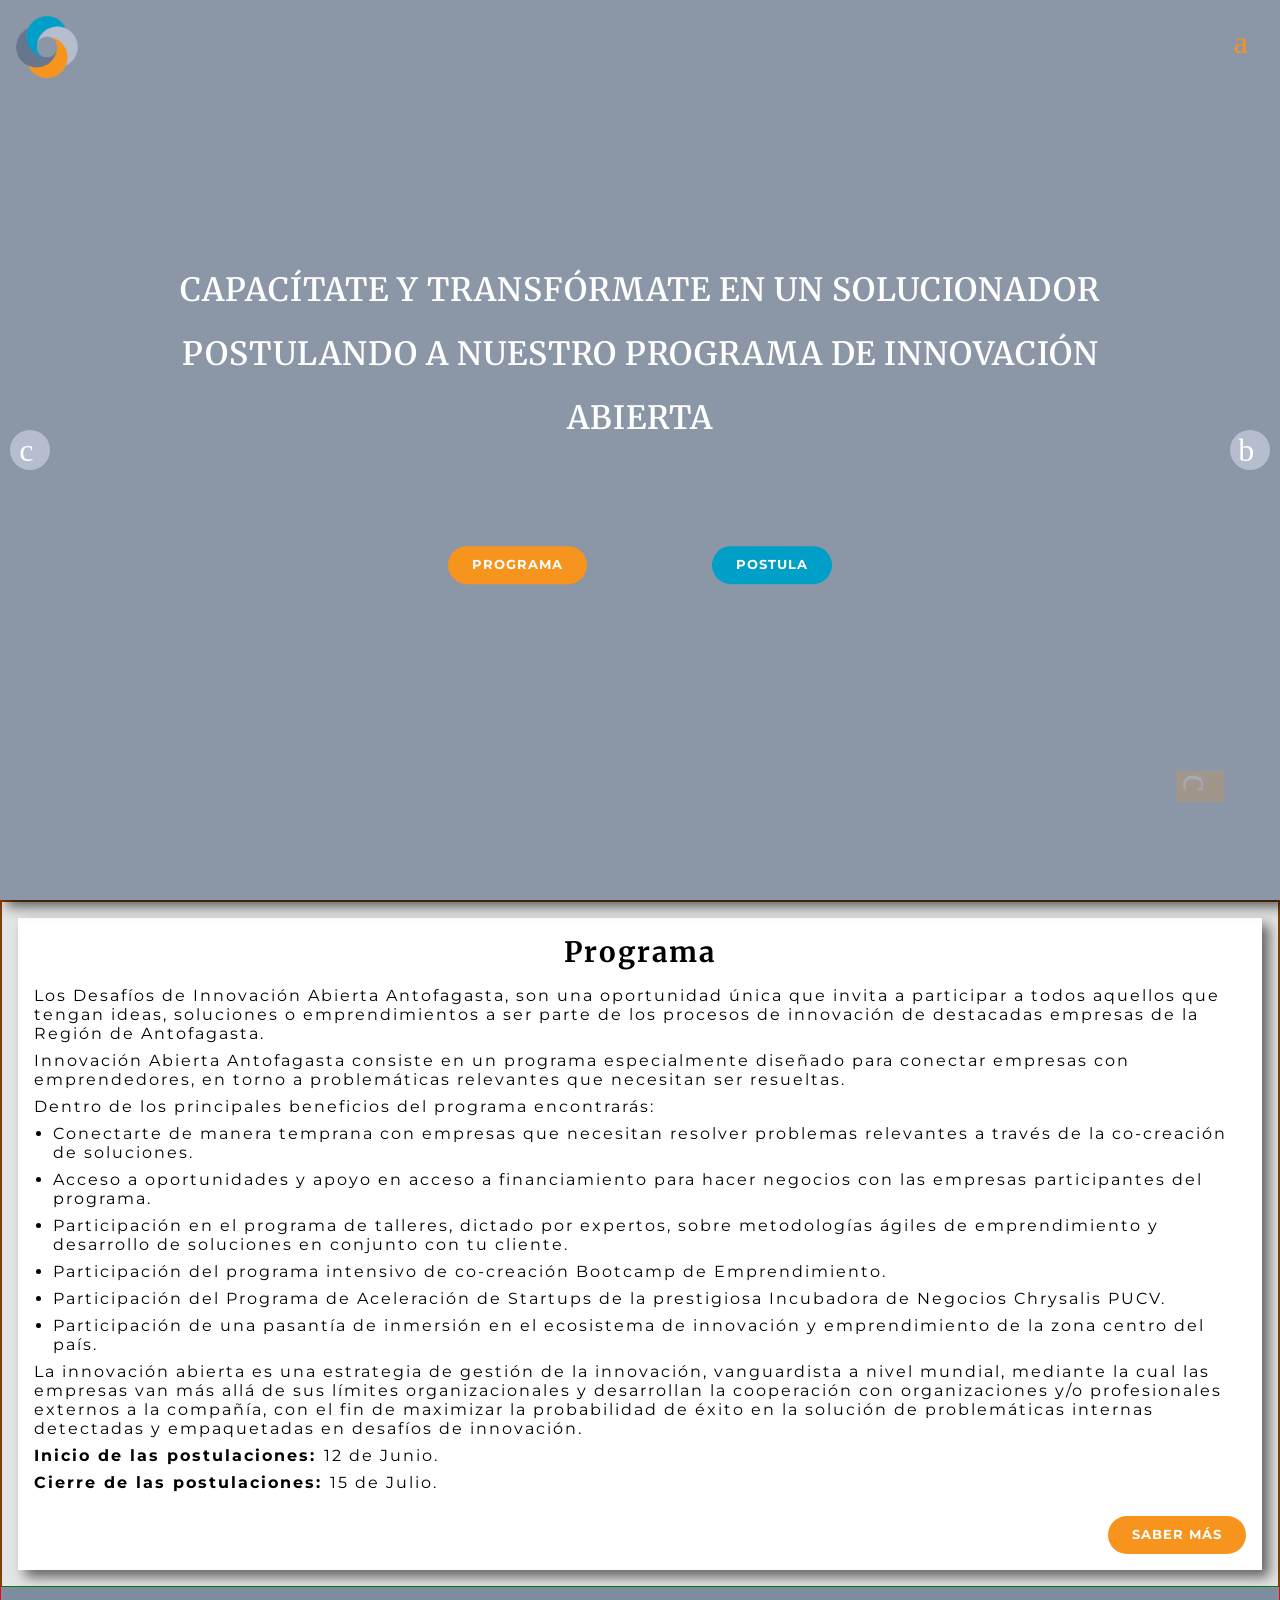
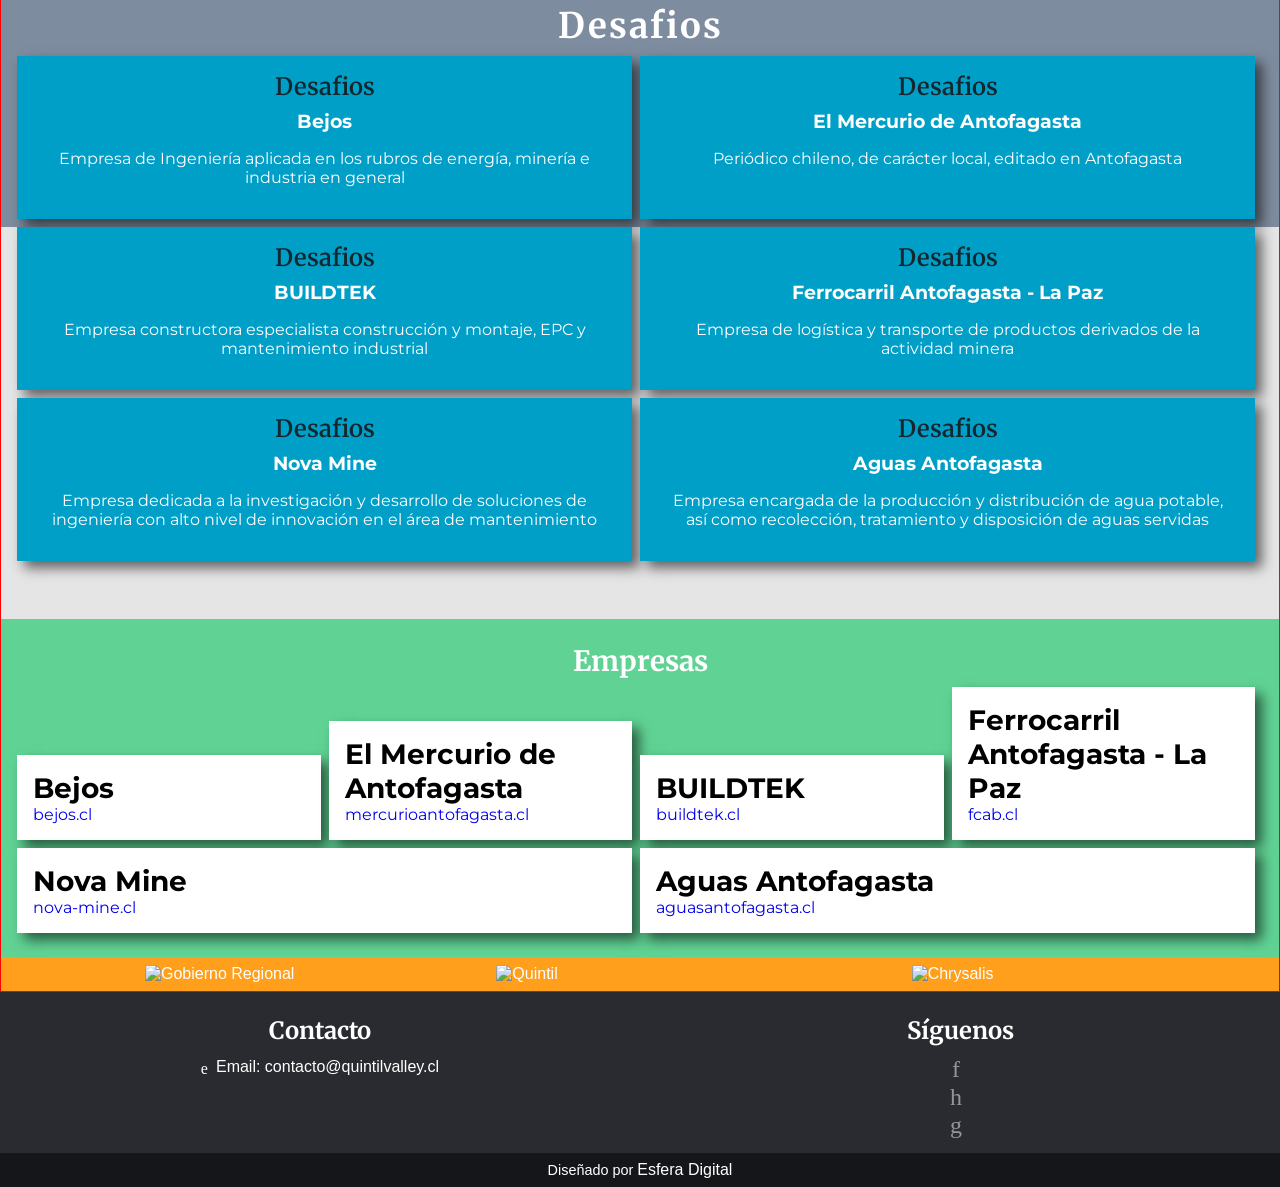
==== commit 86f5e79f: "termine la sección programa y deafio en todos los tamaños" ====
--- a/public/index.html
+++ b/public/index.html
@@ -1,153 +1 @@
-<!DOCTYPE html>
-<html lang="es-cl">
-  <head>
-    <title>inAntofagasta</title>
-    <meta charset="UTF-8"/>
-    <meta name="viewport" content="width=device-width, initial-scale=1.0, maximum-scale=1.0"/>
-    <meta http-equiv="X-UA-Compatible" content="IE=edge, chrome=1"/>
-    <meta name="description" content="Desafíos de Innovación Abierta Antofagasta, son una oportunidad única que invita a participar a todos aquellos que tengan ideas, soluciones o emprendimientos a ser parte de los procesos de innovación de destacadas empresas de la Región de Antofagasta."/>
-    <link rel="shortcut icon" type="image/x-icon" href="img/favicon.png"/>
-    <link rel="stylesheet" href="css/fonts.css"/>
-    <link rel="stylesheet" href="css/styles.css"/>
-  </head>
-  <body>
-    <div class="l-container c-principal" id="inicio">
-      <header class="c-header hide-header" id="mainHeader">
-        <h1 class="c-header-logo"><a href="#inicio"><img src="img/logo.png" alt="Logo"/></a></h1>
-        <div class="c-header-menu icon-menu" id="toggle-menu"></div>
-        <nav class="c-nav" id="main-nav">
-          <ul>
-            <li><a class="link" href="#inicio">Inicio</a></li>
-            <li><a class="link" href="#programa">Programa</a></li>
-            <li><a class="link" href="#desafio">Desafio</a></li>
-            <li><a class="link" href="#empresas">Empresas</a></li>
-            <li><a class="link postula">Postula</a></li>
-          </ul>
-        </nav>
-      </header>
-      <div class="c-slider" id="c-slider">
-        <div class="slider" id="slider">
-          <section class="slider-section slider-img-1">
-            <p class="slider-text">Capacítate y transfórmate en un solucionador postulando a nuestro programa de innovación abierta</p>
-            <div class="botones"><a class="link boton1" href="#programa">Programa</a><a class="postula boton2">Postula</a></div>
-          </section>
-          <section class="slider-section slider-img-2">
-            <p class="slider-text">Conoce las oportunidades que los desafíos de innovación abierta Antofagasta tienen para ti</p>
-            <div class="botones"><a class="link boton1" href="#desafio">Desafios</a><a class="postula boton2">Postula</a></div>
-          </section>
-          <section class="slider-section slider-img-3">
-            <p class="slider-text">Conéctate con destacadas empresas de la Región que están buscando soluciones a problemas</p>
-            <div class="botones"><a class="link boton1" href="#empresas">empresas</a><a class="postula boton2">Postula</a></div>
-          </section>
-        </div>
-        <div class="btn-prev icon-angle-left" id="btn-prev"></div>
-        <div class="btn-next icon-angle-right" id="btn-next"></div>
-      </div>
-      <main class="c-main">
-        <section class="c-programa" id="programa">
-          <article class="c-programa-item">
-            <h2 class="c-programa-title">Programa</h2>
-            <p class="c-programa-text">Los Desafíos de Innovación Abierta Antofagasta, son una oportunidad única que invita a participar a todos aquellos que tengan ideas, soluciones o emprendimientos a ser parte de los procesos de innovación de destacadas empresas de la Región de Antofagasta.</p>
-            <p class="c-programa-text">Innovación Abierta Antofagasta consiste en un programa especialmente diseñado para conectar empresas con emprendedores, en torno a problemáticas relevantes que necesitan ser resueltas. </p>
-            <p class="c-programa-text">Dentro de los principales beneficios del programa encontrarás:</p>
-            <ul>
-              <li>Conectarte de manera temprana con empresas que necesitan resolver problemas relevantes a través de la co-creación de soluciones.</li>
-              <li>Acceso a oportunidades y apoyo en acceso a financiamiento para hacer negocios con las empresas participantes del programa. </li>
-              <li>Participación en el programa de talleres, dictado por expertos, sobre metodologías ágiles de emprendimiento y desarrollo de soluciones en conjunto con tu cliente.</li>
-              <li>Participación del programa intensivo de co-creación Bootcamp de Emprendimiento.</li>
-              <li>Participación del Programa de Aceleración de Startups de la prestigiosa Incubadora de Negocios Chrysalis PUCV.</li>
-              <li>Participación de una pasantía de inmersión en el ecosistema de innovación y emprendimiento de la zona centro del país.</li>
-            </ul>
-            <p>La innovación abierta es una estrategia de gestión de la innovación, vanguardista a nivel mundial, mediante la cual las empresas van más allá de sus límites organizacionales y desarrollan la cooperación con organizaciones y/o profesionales externos a la compañía, con el fin de maximizar la probabilidad de éxito en la solución de problemáticas internas detectadas y empaquetadas en desafíos de innovación.</p>
-            <p>Inicio de las postulaciones: 12 de Junio.</p>
-            <p>Cierre de las postulaciones: 15 de Julio.</p>
-            <div class="c-programa-button boton1" id="modal-programa">Saber más</div>
-          </article>
-          <div class="c-programa-item">
-            <div class="c-programa-img"><img src="img/programa.jpg" alt="programa"/></div>
-          </div>
-        </section>
-        <section class="c-desafio" id="desafio">
-          <div class="c-desafio-banner">
-            <h1 class="c-desafio-banner-title">Desafios</h1>
-          </div>
-          <div class="content-desafio">
-            <section class="content-desafio-item" id="modal1">
-              <div class="content-desafio-img"></div>
-              <h2 class="content-desafio-title">Desafios</h2>
-              <p>Bejos. Ingeniería Aplicada</p>
-            </section>
-            <section class="content-desafio-item" id="modal2">
-              <div class="content-desafio-img"></div>
-              <h2 class="content-desafio-title">Desafios </h2>
-              <p>El Mercurio de Antofagasta.</p>
-            </section>
-            <section class="content-desafio-item" id="modal3">
-              <h2 class="content-desafio-title">Desafios</h2>
-              <p>BUILDTEK.</p>
-            </section>
-            <section class="content-desafio-item" id="modal4">
-              <h2 class="content-desafio-title">Desafios</h2>
-              <p>Ferrocarril Antofagasta - La Paz.</p>
-            </section>
-            <section class="content-desafio-item" id="modal5">
-              <h2 class="content-desafio-title">Desafios</h2>
-              <p>Hidromec. Servicios integrales para la gran Minería.</p>
-            </section>
-            <section class="content-desafio-item" id="modal6">
-              <h2 class="content-desafio-title">Desafios</h2>
-              <p>Aguas Antofagasta.</p>
-            </section>
-          </div>
-        </section>
-        <section class="c-empresas" id="empresas">
-          <h1 class="c-empresas-title">Empresas</h1>
-          <section class="c-empresas-item">
-            <h2 class="c-empresas-item-subtitle">Bejos</h2>
-            <div class="c-empresas-item-img"></div><a href="http://www.bejos.cl/" target="_blank">bejos.cl		 </a>
-          </section>
-          <section class="c-empresas-item">
-            <h2 class="c-empresas-item-subtitle">El Mercurio de Antofagasta</h2>
-            <div class="c-empresas-item-img"></div><a href="http://www.mercurioantofagasta.cl" target="_blank">mercurioantofagasta.cl		</a>
-          </section>
-          <section class="c-empresas-item">
-            <h2 class="c-empresas-item-subtitle">BUILDTEK</h2>
-            <div class="c-empresas-item-img"></div><a href="http://www.buildtek.cl/" target="_blank">buildtek.cl		 </a>
-          </section>
-          <section class="c-empresas-item">
-            <h2 class="c-empresas-item-subtitle">Ferrocarril Antofagasta - La Paz</h2>
-            <div class="c-empresas-item-img"></div><a href="https://www.fcab.cl/" target="_blank">fcab.cl</a>
-          </section>
-          <section class="c-empresas-item">
-            <h2 class="c-empresas-item-subtitle">Hidromec</h2>
-            <div class="c-empresas-item-img"></div><a href="https://www.hidromec.cl/" target="_blank">hidromec.cl</a>
-          </section>
-          <section class="c-empresas-item">
-            <h2 class="c-empresas-item-subtitle">Aguas Antofagasta</h2>
-            <div class="c-empresas-item-img"></div><a href="http://www3.aguasantofagasta.cl/" target="_blank">aguasantofagasta.cl</a>
-          </section>
-        </section>
-        <div class="c-patrocinadores">
-          <div class="c-patrocinadores-item"><img src="/img/gob.png" alt="Gobierno Regional"/></div>
-          <div class="c-patrocinadores-item"><img src="/img/quintil.png" alt="Quintil"/></div>
-          <div class="c-patrocinadores-item"><img src="/img/chrys.png" alt="Chrysalis"/></div>
-        </div>
-      </main>
-      <footer class="c-footer">
-        <section class="c-footer-item">
-          <h2 class="c-footer-title">Contacto</h2>
-          <p class="icon-paper-airplane"><span>E-mail: contacto@quintilvalley.cl</span></p>
-        </section>
-        <section class="c-footer-item">
-          <h2 class="c-footer-title">Síguenos</h2><a class="icon-facebook" href="https://www.facebook.com/Quintil-Valley-376446842846566/?ref=br_rs" target="_blank"></a><a class="icon-twitter" href="https://twitter.com" target="_blank"></a><a class="icon-social-instagram-outline" href="https://instagram.com" target="_blank"></a>
-        </section>
-        <section class="copyright">
-          <p>Diseñado por <a href="https://esferadigital.cl" target="_blank">Esfera Digital</a></p>
-        </section>
-        <div class="icon-angle-left" id="up"></div>
-      </footer>
-      <script src="https://cdnjs.cloudflare.com/ajax/libs/jquery/3.1.0/jquery.min.js"></script>
-      <script src="es5/index.js"></script>
-    </div>
-  </body>
-</html>+<!DOCTYPE html><html lang="es-cl"><head><title>inAntofagasta</title><meta charset="UTF-8"><meta name="viewport" content="width=device-width,initial-scale=1,maximum-scale=1"><meta http-equiv="X-UA-Compatible" content="IE=edge, chrome=1"><meta name="description" content="Desafíos de Innovación Abierta Antofagasta, son una oportunidad única que invita a participar a todos aquellos que tengan ideas, soluciones o emprendimientos a ser parte de los procesos de innovación de destacadas empresas de la Región de Antofagasta."><link rel="shortcut icon" type="image/x-icon" href="img/favicon.png"><link rel="stylesheet" href="css/fonts.css"><link rel="stylesheet" href="css/styles.css"></head><body><div class="l-container c-principal" id="inicio"><header class="c-header hide-header" id="mainHeader"><h1 class="c-header-logo"><a href="#inicio"><img src="img/logo.png" alt="Logo"></a></h1><div class="c-header-menu icon-menu" id="toggle-menu"></div><nav class="c-nav" id="main-nav"><ul><li><a class="link" href="#inicio">Inicio</a></li><li><a class="link" href="#programa">Programa</a></li><li><a class="link" href="#desafio">Desafio</a></li><li><a class="link" href="#empresas">Empresas</a></li><li><a class="link postula">Postula</a></li></ul></nav></header><div class="c-slider" id="c-slider"><div class="slider" id="slider"><section class="slider-section slider-img-1"><p class="slider-text">Capacítate y transfórmate en un solucionador postulando a nuestro programa de innovación abierta</p><div class="botones"><a class="link boton1" href="#programa">Programa</a><a class="postula boton2">Postula</a></div></section><section class="slider-section slider-img-2"><p class="slider-text">Conoce las oportunidades que los desafíos de innovación abierta Antofagasta tienen para ti</p><div class="botones"><a class="link boton1" href="#desafio">Desafios</a><a class="postula boton2">Postula</a></div></section><section class="slider-section slider-img-3"><p class="slider-text">Conéctate con destacadas empresas de la Región que están buscando soluciones a problemas</p><div class="botones"><a class="link boton1" href="#empresas">empresas</a><a class="postula boton2">Postula</a></div></section></div><div class="btn-prev icon-angle-left" id="btn-prev"></div><div class="btn-next icon-angle-right" id="btn-next"></div></div><main class="c-main"><section class="c-programa" id="programa"><article class="c-programa-item"><h2 class="c-programa-title">Programa</h2><p class="c-programa-text">Los Desafíos de Innovación Abierta Antofagasta, son una oportunidad única que invita a participar a todos aquellos que tengan ideas, soluciones o emprendimientos a ser parte de los procesos de innovación de destacadas empresas de la Región de Antofagasta.</p><p class="c-programa-text">Innovación Abierta Antofagasta consiste en un programa especialmente diseñado para conectar empresas con emprendedores, en torno a problemáticas relevantes que necesitan ser resueltas.</p><p class="c-programa-text">Dentro de los principales beneficios del programa encontrarás:</p><ul class="c-programa-text-ul"><li>Conectarte de manera temprana con empresas que necesitan resolver problemas relevantes a través de la co-creación de soluciones.</li><li>Acceso a oportunidades y apoyo en acceso a financiamiento para hacer negocios con las empresas participantes del programa.</li><li>Participación en el programa de talleres, dictado por expertos, sobre metodologías ágiles de emprendimiento y desarrollo de soluciones en conjunto con tu cliente.</li><li>Participación del programa intensivo de co-creación Bootcamp de Emprendimiento.</li><li>Participación del Programa de Aceleración de Startups de la prestigiosa Incubadora de Negocios Chrysalis PUCV.</li><li>Participación de una pasantía de inmersión en el ecosistema de innovación y emprendimiento de la zona centro del país.</li></ul><p class="c-programa-text">La innovación abierta es una estrategia de gestión de la innovación, vanguardista a nivel mundial, mediante la cual las empresas van más allá de sus límites organizacionales y desarrollan la cooperación con organizaciones y/o profesionales externos a la compañía, con el fin de maximizar la probabilidad de éxito en la solución de problemáticas internas detectadas y empaquetadas en desafíos de innovación.</p><p class="c-programa-text">Inicio de las postulaciones:<span>12 de Junio.</span></p><p class="c-programa-text">Cierre de las postulaciones:<span>15 de Julio.</span></p><div class="c-programa-button boton1" id="modal-programa">Saber más</div></article></section><section class="c-desafio" id="desafio"><div class="c-desafio-banner"><h1 class="c-desafio-banner-title">Desafios</h1></div><div class="content-desafio"><section class="content-desafio-item" id="modal1"><h2>Desafios</h2><h4>Bejos</h4><p>Empresa de Ingeniería aplicada en los rubros de energía, minería e industria en general</p></section><section class="content-desafio-item" id="modal2"><h2>Desafios</h2><h4>El Mercurio de Antofagasta</h4><p>Periódico chileno, de carácter local, editado en Antofagasta</p></section><section class="content-desafio-item" id="modal3"><h2>Desafios</h2><h4>BUILDTEK</h4><p>Empresa constructora especialista construcción y montaje, EPC y mantenimiento industrial</p></section><section class="content-desafio-item" id="modal4"><h2>Desafios</h2><h4>Ferrocarril Antofagasta - La Paz</h4><p>Empresa de logística y transporte de productos derivados de la actividad minera</p></section><section class="content-desafio-item" id="modal5"><h2>Desafios</h2><h4>Nova Mine</h4><p>Empresa dedicada a la investigación y desarrollo de soluciones de ingeniería con alto nivel de innovación en el área de mantenimiento</p></section><section class="content-desafio-item" id="modal6"><h2>Desafios</h2><h4>Aguas Antofagasta</h4><p>Empresa encargada de la producción y distribución de agua potable, así como recolección, tratamiento y disposición de aguas servidas</p></section></div></section><section class="c-empresas" id="empresas"><h1 class="c-empresas-title">Empresas</h1><section class="c-empresas-item"><h2 class="c-empresas-item-subtitle">Bejos</h2><div class="c-empresas-item-img"></div><a href="http://www.bejos.cl/" target="_blank">bejos.cl</a></section><section class="c-empresas-item"><h2 class="c-empresas-item-subtitle">El Mercurio de Antofagasta</h2><div class="c-empresas-item-img"></div><a href="http://www.mercurioantofagasta.cl" target="_blank">mercurioantofagasta.cl</a></section><section class="c-empresas-item"><h2 class="c-empresas-item-subtitle">BUILDTEK</h2><div class="c-empresas-item-img"></div><a href="http://www.buildtek.cl/" target="_blank">buildtek.cl</a></section><section class="c-empresas-item"><h2 class="c-empresas-item-subtitle">Ferrocarril Antofagasta - La Paz</h2><div class="c-empresas-item-img"></div><a href="https://www.fcab.cl/" target="_blank">fcab.cl</a></section><section class="c-empresas-item"><h2 class="c-empresas-item-subtitle">Nova Mine</h2><div class="c-empresas-item-img"></div><a href="http://www.nova-mine.cl/" target="_blank">nova-mine.cl</a></section><section class="c-empresas-item"><h2 class="c-empresas-item-subtitle">Aguas Antofagasta</h2><div class="c-empresas-item-img"></div><a href="http://www3.aguasantofagasta.cl/" target="_blank">aguasantofagasta.cl</a></section></section><div class="c-patrocinadores"><div class="c-patrocinadores-item"><img src="/img/gob.png" alt="Gobierno Regional"></div><div class="c-patrocinadores-item"><img src="/img/quintil.png" alt="Quintil"></div><div class="c-patrocinadores-item"><img src="/img/chrys.png" alt="Chrysalis"></div></div></main><footer class="c-footer"><section class="c-footer-item"><h2 class="c-footer-title">Contacto</h2><p class="icon-paper-airplane"><span>Email: contacto@quintilvalley.cl</span></p></section><section class="c-footer-item"><h2 class="c-footer-title">Síguenos</h2><a class="icon-facebook" href="https://www.facebook.com/Quintil-Valley-376446842846566/?ref=br_rs" target="_blank"></a><a class="icon-twitter" href="https://twitter.com" target="_blank"></a><a class="icon-social-instagram-outline" href="https://instagram.com" target="_blank"></a></section><section class="copyright"><p>Diseñado por <a href="https://esferadigital.cl" target="_blank">Esfera Digital</a></p></section><div class="icon-angle-left" id="up"></div></footer><script src="https://cdnjs.cloudflare.com/ajax/libs/jquery/3.1.0/jquery.min.js"></script><script src="es5/index.js"></script></div></body></html>
--- a/public/css/styles.css
+++ b/public/css/styles.css
@@ -1,2 +1,2 @@
-@charset "UTF-8";@import url(https://fonts.googleapis.com/css?family=Bitter|Merriweather|Montserrat|Noto+Sans|Noto+Serif|Open+Sans|Poiret+One);html{-webkit-box-sizing:border-box;box-sizing:border-box;font-family:helvetica,sans-serif;font-size:16px;background-color:#e5e5e5;color:#000}body{overflow-x:hidden;font-family:Roboto,sans-serif}*,:after,:before{-webkit-box-sizing:inherit;box-sizing:inherit;margin:0;padding:0}a{text-decoration:none}h1{font-size:2rem}h2{font-size:1.75rem}h3{font-size:1.5rem}h4{font-size:1.25rem}a,abbr,b,code,dfn,em,h5,i,li,mark,p,pre,strong{font-size:1rem}h6,small{font-size:.75rem}li{margin-left:0;list-style-type:inherit;list-style-position:inside;list-style:none}abbr,dfn,em,i{font-style:italic}b,strong{font-weight:700}code,pre{font-family:monospace}mark{background-color:#ff0}hr{margin:1rem auto;width:100%;border:thin solid #000}article,aside,button,details,figcaption,figure,footer,header,main,menu,nav,section,summary{display:block}table{border-collapse:collapse}audio,canvas,iframe,img,picture,progress,svg,video{display:inline-block;vertical-align:baseline;width:100%;max-width:100%;height:auto}button,input,optgroup,option,select,textarea{padding:.25rem;font-family:inherit;font-size:1rem;border:thin solid #000}button,input[type=button],input[type=checkbox],input[type=radio],input[type=reset],input[type=submit],label,select{cursor:pointer}[disabled]{cursor:default;color:#999;background-color:#ddd}textarea{resize:none}::-moz-selection{color:#fff;background-color:#ccc}::selection{color:#fff;background-color:#ccc}[class^=icon-]:before{position:relative;top:2px;margin-right:.5rem;margin-top:.5rem}.boton1{display:block;line-height:3;background-color:#ff9f1c;padding:0 1.5rem;color:#fff;text-transform:uppercase;border-radius:1.5rem;font-size:.8rem;cursor:pointer}.boton1:hover{background-color:#ff9403}.boton1:active{-webkit-transform:scale(.95);transform:scale(.95)}.boton2{display:inline-block;line-height:3;background-color:#60d394;padding:0 1.5rem;color:#fff;text-transform:uppercase;border-radius:1.5rem;font-size:.8rem;cursor:pointer}.boton2:hover{background-color:#4ccd87}.boton2:active{-webkit-transform:scale(.95);transform:scale(.95)}.boton-realista{display:inline-block;line-height:2.8rem;height:3rem;padding:0 1.5rem;background:-webkit-gradient(linear,left top,left bottom,from(teal),to(#006161));background:linear-gradient(teal,#006161);color:#fff;font-size:1rem;text-transform:uppercase;border:1px solid #004d4d;border-bottom-width:4px;border-radius:.3rem;-webkit-box-shadow:0 0 0 1px rgba(255,255,255,.15) inset;box-shadow:0 0 0 1px rgba(255,255,255,.15) inset;text-shadow:0 -1px 1px rgba(0,0,0,.5)}.boton-realista:hover{background:#006161}.boton-realista:active{border-bottom-width:1px;line-height:3em;text-shadow:0 1px 1px rgba(0,0,0,.5)}.button-ej{display:inline-block;line-height:3;font-size:1rem;padding:0 1rem}.button-ej-small{display:inline-block;line-height:2.5;font-size:.8rem;padding:0 1rem}.widget{display:block;padding:1em}.widget header{font-family:Arial;color:#00f}.box{-webkit-box-shadow:1px solid red,2px solid #00f,5px solid #fff;box-shadow:1px solid red,2px solid #00f,5px solid #fff}.sombra-curva{position:relative}.sombra-curva:after{content:"";position:absolute;width:96%;height:10%;bottom:-1%;left:0;z-index:-1;border-radius:50%;background-color:#000;opacity:.3;-webkit-box-shadow:0 5px 12px #000;box-shadow:0 5px 12px #000}.sombra-concava{position:relative}.sombra-concava:after,.sombra-concava:before{content:"";position:absolute;width:96%;height:5%;bottom:3%;z-index:-1;background-color:#000;-webkit-box-shadow:0 5px 12px #000;box-shadow:0 5px 12px #000}.sombra-concava:before{left:1%;-webkit-transform:rotate(-2deg);transform:rotate(-2deg)}.sombra-concava:after{right:1%;-webkit-transform:rotate(2deg);transform:rotate(2deg)}.box{color:red}@media screen and (min-width:768px){.box{color:green}}@media screen and (min-width:1024px){.box{color:purple}}.l-container{max-width:1400px;margin:auto}.l-container-item{max-width:1280px;margin:auto}.c-header{display:-webkit-box;display:-ms-flexbox;display:flex;position:fixed;width:100%;height:auto;-webkit-box-pack:justify;-ms-flex-pack:justify;justify-content:space-between;z-index:1000;padding:1rem;-webkit-transition:all .4s ease;transition:all .4s ease}.c-header-logo{width:15%;height:auto;padding:0}@media screen and (min-width:360px){.c-header-logo{width:13%}}@media screen and (min-width:768px){.c-header-logo{width:8%}}@media screen and (min-width:1024px){.c-header-logo{width:5%}}.c-header-logo a img{display:block;width:100%}.c-header-menu{position:relative;font-size:2rem;padding:0 1rem;z-index:600;color:#ff9f1c;cursor:pointer}@media screen and (min-width:768px){.c-header-menu{top:.5rem}}.c-nav{position:fixed;display:-webkit-box;display:-ms-flexbox;display:flex;background-color:#0075a2;top:0;right:-10rem;width:10rem;height:100vh;padding:1rem;padding-top:6.25rem;z-index:500;-webkit-transition:all .4s;transition:all .4s}.c-nav ul{display:block}.c-nav li{border-bottom:1px solid #ff9f1c}.c-nav a{display:block;position:relative;font-family:Merriweather,serif;text-transform:uppercase;font-weight:600;letter-spacing:2px;line-height:3;color:#fff}.hide-header{background-color:transparent}.show-header{background-color:#0075a2}.show-menu{right:0}.c-slider{position:relative;width:100%;margin:auto;overflow:hidden;-webkit-box-shadow:7px 7px 12px rgba(0,0,0,.575);box-shadow:7px 7px 12px rgba(0,0,0,.575)}.slider{display:-webkit-box;display:-ms-flexbox;display:flex;width:300%}.slider-section{width:100%;position:relative}.slider-text{position:absolute;font-family:Merriweather,serif;font-size:2.625em;font-weight:600;text-transform:uppercase;-webkit-transform:translate(0,-100%);transform:translate(0,-100%);z-index:1;color:#fff}.botones{display:-webkit-box;display:-ms-flexbox;display:flex;width:80%;position:absolute;-webkit-box-pack:justify;-ms-flex-pack:justify;justify-content:space-between;z-index:1;-webkit-transform:translate(0,100%);transform:translate(0,100%)}@media screen and (min-width:768px){.botones{width:40%}}@media screen and (min-width:1024px){.botones{width:30%}}.slider>section{width:100%;height:100vh;position:relative;display:-webkit-box;display:-ms-flexbox;display:flex;-webkit-box-orient:vertical;-webkit-box-direction:normal;-ms-flex-direction:column;flex-direction:column;-webkit-box-pack:center;-ms-flex-pack:center;justify-content:center;-webkit-box-align:center;-ms-flex-align:center;align-items:center;text-align:center;background-size:cover;background-position:center}.slider>section::before{content:"";position:absolute;top:0;left:0;width:100%;height:100%;background-color:#0075a2;opacity:.7}.slider-img-1{background-image:url(../img/1.jpg)}.slider-img-2{background-image:url(../img/2.jpg)}.slider-img-3{background-image:url(../img/3.jpg)}.btn-next,.btn-prev{display:none;padding:.5rem;background-color:rgba(255,255,255,.7);position:absolute;top:50%;-webkit-transform:translateY(-50%);transform:translateY(-50%);font-size:22px;color:#fff;font-weight:700;text-align:center;font-family:monospace;border-radius:50%;cursor:pointer}.btn-next:hover,.btn-prev:hover{background-color:#fff;color:#ff9f1c}@media screen and (min-width:768px){.btn-next,.btn-prev{display:block}}.btn-prev{left:10px}.btn-next{right:10px}.c-main{display:-webkit-box;display:-ms-flexbox;display:flex;-ms-flex-wrap:wrap;flex-wrap:wrap;width:100%;height:auto}.c-programa{display:-webkit-box;display:-ms-flexbox;display:flex;-ms-flex-wrap:wrap;flex-wrap:wrap;width:100%;height:auto;height:auto;margin:.5rem auto 0 0}@media screen and (min-width:1024px){.c-programa{padding:1rem;margin:0}}.c-programa-item{display:block;-webkit-box-flex:1;-ms-flex:auto;flex:auto;height:auto;width:100%;padding:0 1rem;margin:0;background-color:#fff;-webkit-box-shadow:7px 7px 12px rgba(0,0,0,.575);box-shadow:7px 7px 12px rgba(0,0,0,.575)}@media screen and (min-width:768px){.c-programa-item{width:45%}}.c-programa-item:first-child{margin-right:0}@media screen and (min-width:768px){.c-programa-item:first-child{margin-right:.5rem}}.c-programa-item:last-child{display:-webkit-box;display:-ms-flexbox;display:flex;-webkit-box-pack:center;-ms-flex-pack:center;justify-content:center;-webkit-box-align:center;-ms-flex-align:center;align-items:center}.c-programa-title{margin:1rem;margin-left:0;text-align:center;font-family:Merriweather,serif;font-size:1.75em;letter-spacing:2px}@media screen and (min-width:768px){.c-programa-title{text-align:left}}.c-programa-text{letter-spacing:2px;margin-bottom:.5rem}.c-programa-button{margin:1rem;margin-right:0;float:right;cursor:pointer}.c-programa-img{display:-webkit-box;display:-ms-flexbox;display:flex;-webkit-box-pack:center;-ms-flex-pack:center;justify-content:center;-webkit-box-align:center;-ms-flex-align:center;align-items:center;width:100%;height:auto;padding:1rem}.c-programa-img img{display:block;height:auto}.capa{display:none;width:100%;margin:0}.c-desafio{position:relative;width:100%;height:67.5rem;margin:.5rem auto 1rem 0;background-color:#e5e5e5}@media screen and (min-width:360px){.c-desafio{height:64.5rem}}@media screen and (min-width:411px){.c-desafio{height:64rem}}@media screen and (min-width:480px){.c-desafio{height:62.5rem}}@media screen and (min-width:768px){.c-desafio{height:35rem}}@media screen and (min-width:1024px){.c-desafio{height:22rem}}@media screen and (min-width:1360px){.c-desafio{height:21rem}}@media screen and (min-width:1400px){.c-desafio{height:20rem}}.c-desafio-banner{width:100%;position:relative;top:0;height:15rem;background-size:cover;background-position:center;background-image:url(/img/banner-desafio.jpg)}.c-desafio-banner::before{content:"";position:absolute;top:0;left:0;width:100%;height:100%;background-color:#0075a2;opacity:.8}.c-desafio-banner-title{position:relative;text-align:center;width:100%;z-index:1;color:#fff;padding:1rem;font-family:Merriweather,serif;letter-spacing:2px;font-size:2rem}@media screen and (min-width:768px){.c-desafio-banner-title{font-size:2.2rem}}.content-desafio{display:-webkit-box;display:-ms-flexbox;display:flex;-ms-flex-wrap:wrap;flex-wrap:wrap;width:100%;height:auto;position:absolute;top:6%;background-color:transparent;-ms-flex-pack:distribute;justify-content:space-around;padding:1rem}@media screen and (min-width:768px){.content-desafio{top:13%}}@media screen and (min-width:1024px){.content-desafio{top:20%}}.content-desafio-item{display:block;-webkit-box-flex:1;-ms-flex:auto;flex:auto;height:auto;width:97%;padding:1rem;margin-bottom:.5rem;font-family:"Open Sans",sans-serif;-webkit-box-shadow:7px 7px 12px rgba(0,0,0,.575);box-shadow:7px 7px 12px rgba(0,0,0,.575);background-color:#fff}@media screen and (min-width:768px){.content-desafio-item{width:42%;margin-right:.5rem}}@media screen and (min-width:1024px){.content-desafio-item{width:22%}}.content-desafio-item p{text-align:center;padding:1rem}.content-desafio-item:nth-child(even){margin-right:0}@media screen and (min-width:1024px){.content-desafio-item:nth-child(even){margin-right:.5rem}}.content-desafio-item:last-child{margin-right:0}@media screen and (min-width:1024px){.content-desafio-item:last-child{margin-right:0}}.content-desafio-item:hover{background-color:#60d394;color:#fff;cursor:pointer}.content-desafio-icon{margin:auto;text-align:center;font-size:3.0625em;color:#ff9f1c;padding:1rem}.content-desafio-title{text-align:center;font-family:Merriweather,serif;font-size:1.4875em;font-weight:600}.c-empresas{display:-webkit-box;display:-ms-flexbox;display:flex;-ms-flex-wrap:wrap;flex-wrap:wrap;width:100%;height:auto;width:100%;padding:1rem;margin:.5rem auto 0 0;background-color:#60d394}.c-empresas-title{text-align:center;width:100%;color:#fff;padding:.5rem;font-family:Merriweather,serif;font-size:1.75em}.c-empresas-item{display:block;-webkit-box-flex:1;-ms-flex:auto;flex:auto;height:auto;max-width:97%;margin:auto;padding:1rem;margin-bottom:.5rem;font-family:"Open Sans",sans-serif;-webkit-box-shadow:7px 7px 12px rgba(0,0,0,.575);box-shadow:7px 7px 12px rgba(0,0,0,.575);background-color:#fff}@media screen and (min-width:768px){.c-empresas-item{width:48%;margin-right:.5rem}}@media screen and (min-width:1024px){.c-empresas-item{width:22%}}.c-empresas-icon{margin:auto;text-align:center;font-size:3.0625em;color:#ff9f1c;padding:0 .5rem}.c-empresas-subtitle{text-align:center;width:100%;color:#000;padding:.5rem;font-family:Merriweather,serif;font-size:1.4875em}.c-empresas p{text-align:center}.c-patrocinadores{display:-webkit-box;display:-ms-flexbox;display:flex;-ms-flex-wrap:wrap;flex-wrap:wrap;width:100%;height:auto;padding:0 .5rem;width:100%;background-color:#ff9f1c}@media screen and (min-width:768px){.c-patrocinadores{padding:0 1rem}}.c-patrocinadores-item{display:-webkit-box;display:-ms-flexbox;display:flex;-webkit-box-align:center;-ms-flex-align:center;align-items:center;-webkit-box-pack:center;-ms-flex-pack:center;justify-content:center;-webkit-box-flex:1;-ms-flex:1 1 33%;flex:1 1 33%;height:auto;color:#fff;padding:0}.c-patrocinadores-item:first-child{padding:.5rem}@media screen and (min-width:768px){.c-patrocinadores-item:first-child{padding:.5rem 3rem}}@media screen and (min-width:1024px){.c-patrocinadores-item:first-child{padding:.5rem 8rem}}@media screen and (min-width:768px){.c-patrocinadores-item{padding:.5rem}}@media screen and (min-width:1024px){.c-patrocinadores-item{padding:.5rem 4rem}}.c-patrocinadores-img{display:block;width:100%;margin:0;height:auto}.c-footer{display:-webkit-box;display:-ms-flexbox;display:flex;-ms-flex-wrap:wrap;flex-wrap:wrap;width:100%;height:auto;color:#fff;background-color:rgba(22,24,29,.9)}.c-footer-item{display:block;-webkit-box-flex:1;-ms-flex:auto;flex:auto;height:auto;width:100%;padding:1rem;text-align:center}@media screen and (min-width:768px){.c-footer-item{width:33%}}.c-footer-item a{width:100%;font-size:2rem;display:inline-block;text-align:center;color:#fff;opacity:.5}@media screen and (min-width:1024px){.c-footer-item a{font-size:1.5rem}}.c-footer-item a:hover{opacity:1}.c-footer-item p{font-size:1rem;padding:.3rem}.c-footer-title{padding:.5rem;font-family:Merriweather,serif;font-size:1.4875em}.copyright{display:block;width:100%;padding:.5rem;text-align:center;background-color:rgba(18,20,23,.9)}.copyright p{font-size:.9rem}.copyright p a{color:#fff}#up{display:none;text-align:center;position:fixed;padding:.2rem .1rem 0 .2rem;background-color:#ff9f1c;bottom:10%;-webkit-transform:rotate(90deg);transform:rotate(90deg);right:5%;font-size:2.5rem;cursor:pointer}.c-modal{position:fixed;display:-webkit-box;display:-ms-flexbox;display:flex;top:0;z-index:1000;width:100%;height:100vh;background-color:rgba(0,116,162,.8)}.c-modal::before{content:"✕";color:#fff;position:absolute;top:1rem;right:1rem;font-size:2rem;opacity:.7}.c-modal-item{width:92%;max-width:1400px;height:85vh;margin:auto;background-color:azure}.c-modal-item iframe{height:100%}[data-anime]{opacity:0;-webkit-transition:.3s;transition:.3s}[data-anime=left]{-webkit-transform:translate3d(-50px,0,0);transform:translate3d(-50px,0,0)}[data-anime=right]{-webkit-transform:translate3d(50px,0,0);transform:translate3d(50px,0,0)}[data-anime].animate{opacity:1;-webkit-transform:translate3d(0,0,0);transform:translate3d(0,0,0)}
+@charset "UTF-8";@import url(https://fonts.googleapis.com/css?family=Bitter|Merriweather|Montserrat|Noto+Sans|Noto+Serif|Open+Sans|Poiret+One);html{-webkit-box-sizing:border-box;box-sizing:border-box;font-family:helvetica,sans-serif;font-size:16px;background-color:#e5e5e5;color:#000}body{overflow-x:hidden;font-family:Roboto,sans-serif}*,:after,:before{-webkit-box-sizing:inherit;box-sizing:inherit;margin:0;padding:0}a{text-decoration:none}h1{font-size:2rem}h2{font-size:1.75rem}h3{font-size:1.5rem}h4{font-size:1.25rem}a,abbr,b,code,dfn,em,h5,i,li,mark,p,pre,strong{font-size:1rem}h6,small{font-size:.75rem}li{margin-left:0;list-style-type:inherit;list-style-position:inside;list-style:none}abbr,dfn,em,i{font-style:italic}b,strong{font-weight:700}code,pre{font-family:monospace}mark{background-color:#ff0}hr{margin:1rem auto;width:100%;border:thin solid #000}article,aside,button,details,figcaption,figure,footer,header,main,menu,nav,section,summary{display:block}table{border-collapse:collapse}audio,canvas,iframe,img,picture,progress,svg,video{display:inline-block;vertical-align:baseline;width:100%;max-width:100%;height:auto}button,input,optgroup,option,select,textarea{padding:.25rem;font-family:inherit;font-size:1rem;border:thin solid #000}button,input[type=button],input[type=checkbox],input[type=radio],input[type=reset],input[type=submit],label,select{cursor:pointer}[disabled]{cursor:default;color:#999;background-color:#ddd}textarea{resize:none}::-moz-selection{color:#fff;background-color:#ccc}::selection{color:#fff;background-color:#ccc}[class^=icon-]:before{position:relative;top:2px;margin-right:.5rem;margin-top:.5rem}.boton1{display:block;line-height:3;background-color:#f7941e;padding:0 1.5rem;letter-spacing:1px;color:#fff;font-family:Montserrat,sans-serif;font-weight:700;text-transform:uppercase;border-radius:1.5rem;font-size:.8rem;cursor:pointer}.boton1:hover{background-color:#f38809}.boton1:active{-webkit-transform:scale(.95);transform:scale(.95)}.boton2{display:inline-block;line-height:3;background-color:#009fc8;padding:0 1.5rem;color:#fff;text-transform:uppercase;border-radius:1.5rem;letter-spacing:1px;font-weight:700;font-size:.8rem;font-family:Montserrat,sans-serif;cursor:pointer}.boton2:hover{background-color:#008baf}.boton2:active{-webkit-transform:scale(.95);transform:scale(.95)}.boton-realista{display:inline-block;line-height:2.8rem;height:3rem;padding:0 1.5rem;background:-webkit-gradient(linear,left top,left bottom,from(teal),to(#006161));background:linear-gradient(teal,#006161);color:#fff;font-size:1rem;text-transform:uppercase;border:1px solid #004d4d;border-bottom-width:4px;border-radius:.3rem;-webkit-box-shadow:0 0 0 1px rgba(255,255,255,.15) inset;box-shadow:0 0 0 1px rgba(255,255,255,.15) inset;text-shadow:0 -1px 1px rgba(0,0,0,.5)}.boton-realista:hover{background:#006161}.boton-realista:active{border-bottom-width:1px;line-height:3em;text-shadow:0 1px 1px rgba(0,0,0,.5)}.button-ej{display:inline-block;line-height:3;font-size:1rem;padding:0 1rem}.button-ej-small{display:inline-block;line-height:2.5;font-size:.8rem;padding:0 1rem}.widget{display:block;padding:1em}.widget header{font-family:Arial;color:#00f}.box{-webkit-box-shadow:1px solid red,2px solid #00f,5px solid #fff;box-shadow:1px solid red,2px solid #00f,5px solid #fff}.sombra-curva{position:relative}.sombra-curva:after{content:"";position:absolute;width:96%;height:10%;bottom:-1%;left:0;z-index:-1;border-radius:50%;background-color:#000;opacity:.3;-webkit-box-shadow:0 5px 12px #000;box-shadow:0 5px 12px #000}.sombra-concava{position:relative}.sombra-concava:after,.sombra-concava:before{content:"";position:absolute;width:96%;height:5%;bottom:3%;z-index:-1;background-color:#000;-webkit-box-shadow:0 5px 12px #000;box-shadow:0 5px 12px #000}.sombra-concava:before{left:1%;-webkit-transform:rotate(-2deg);transform:rotate(-2deg)}.sombra-concava:after{right:1%;-webkit-transform:rotate(2deg);transform:rotate(2deg)}.box{color:red}@media screen and (min-width:768px){.box{color:green}}@media screen and (min-width:1024px){.box{color:purple}}.l-container{max-width:1400px;margin:auto}.l-container-item{max-width:1280px;margin:auto}.c-header{display:-webkit-box;display:-ms-flexbox;display:flex;position:fixed;width:100%;height:auto;-webkit-box-pack:justify;-ms-flex-pack:justify;justify-content:space-between;z-index:1000;padding:1rem;-webkit-transition:all .4s ease;transition:all .4s ease}.c-header-logo{width:15%;height:auto;padding:0}@media screen and (min-width:360px){.c-header-logo{width:13%}}@media screen and (min-width:768px){.c-header-logo{width:8%}}@media screen and (min-width:1024px){.c-header-logo{width:5%}}.c-header-logo a img{display:block;width:100%}.c-header-menu{position:relative;font-size:2rem;padding:0 1rem;z-index:600;color:#f7941e;cursor:pointer}@media screen and (min-width:768px){.c-header-menu{top:.5rem}}.c-nav{position:fixed;display:-webkit-box;display:-ms-flexbox;display:flex;background-color:#65768e;top:0;right:-10rem;width:10rem;height:100vh;padding:1rem;padding-top:6.25rem;z-index:500;-webkit-transition:all .4s;transition:all .4s}.c-nav ul{display:block}.c-nav li{border-bottom:1px solid #f7941e}.c-nav a{display:block;position:relative;font-family:Merriweather,serif;text-transform:uppercase;font-weight:600;letter-spacing:2px;line-height:3;color:#fff;cursor:pointer}.hide-header{background-color:transparent}.show-header{background-color:#65768e}.show-menu{right:0}.c-slider{position:relative;width:100%;margin:auto;overflow:hidden;-webkit-box-shadow:7px 7px 12px rgba(0,0,0,.575);box-shadow:7px 7px 12px rgba(0,0,0,.575)}.slider{display:-webkit-box;display:-ms-flexbox;display:flex;width:300%}.slider-section{width:100%;position:relative}.slider-text{position:absolute;width:90%;font-family:Merriweather,serif;font-size:1.2rem;letter-spacing:1px;line-height:1.5;font-weight:600;text-transform:uppercase;-webkit-transform:translate(0,-50%);transform:translate(0,-50%);z-index:1;color:#fff}@media screen and (min-width:375px){.slider-text{line-height:2}}@media screen and (min-width:480px){.slider-text{width:80%}}@media screen and (min-width:768px){.slider-text{font-size:1.7rem}}@media screen and (min-width:1024px){.slider-text{font-size:2rem}}.botones{display:-webkit-box;display:-ms-flexbox;display:flex;width:90%;position:absolute;-webkit-box-pack:justify;-ms-flex-pack:justify;justify-content:space-between;z-index:1;-webkit-transform:translate(0,300%);transform:translate(0,300%)}@media screen and (min-width:480px){.botones{width:60%}}@media screen and (min-width:768px){.botones{width:40%}}@media screen and (min-width:1024px){.botones{width:30%}}.slider>section{width:100%;height:100vh;position:relative;display:-webkit-box;display:-ms-flexbox;display:flex;-webkit-box-orient:vertical;-webkit-box-direction:normal;-ms-flex-direction:column;flex-direction:column;-webkit-box-pack:center;-ms-flex-pack:center;justify-content:center;-webkit-box-align:center;-ms-flex-align:center;align-items:center;text-align:center;background-size:cover;background-position:center}.slider>section::before{content:"";position:absolute;top:0;left:0;width:100%;height:100%;background-color:#65768e;opacity:.7}.slider-img-1{background-image:url(/img/1.jpg)}.slider-img-2{background-image:url(/img/2.jpg)}.slider-img-3{background-image:url(/img/3.jpg)}.btn-next,.btn-prev{display:none;width:2.5rem;height:2.5rem;padding:.5rem;background-color:#b6bdce;position:absolute;top:50%;-webkit-transform:translateY(-50%);transform:translateY(-50%);color:#fff;font-weight:700;text-align:center;font-family:monospace;border-radius:50%;cursor:pointer}.btn-next:before,.btn-prev:before{position:relative;font-size:2rem;bottom:.25rem;right:.23rem}.btn-next:hover,.btn-prev:hover{background-color:#566579;color:#f7941e}@media screen and (min-width:768px){.btn-next,.btn-prev{display:block}}.btn-prev{left:10px}.btn-next{right:10px}.c-main{display:-webkit-box;display:-ms-flexbox;display:flex;-ms-flex-wrap:wrap;flex-wrap:wrap;width:100%;height:auto;border:1px solid red}.c-programa{display:-webkit-box;display:-ms-flexbox;display:flex;-ms-flex-wrap:wrap;flex-wrap:wrap;width:100%;height:auto;height:auto;margin:.5rem auto .5rem 0;border:1px solid green}@media screen and (min-width:1024px){.c-programa{padding:1rem;margin:0}}.c-programa-item{display:block;-webkit-box-flex:1;-ms-flex:auto;flex:auto;height:auto;width:100%;padding:0 1rem;margin:0;background-color:#fff;-webkit-box-shadow:7px 7px 12px rgba(0,0,0,.575);box-shadow:7px 7px 12px rgba(0,0,0,.575)}.c-programa-title{margin:1rem;text-align:center;font-family:Merriweather,serif;font-size:1.75em;letter-spacing:2px}.c-programa-text{font-family:Montserrat,sans-serif;letter-spacing:2px;margin-bottom:.5rem}.c-programa-text:nth-last-child(-n+3){font-weight:700}.c-programa-text:nth-last-child(-n+3) span{font-weight:400;margin-left:.5rem}.c-programa-text-ul{margin-bottom:.5rem}.c-programa-text-ul li{font-family:Montserrat,sans-serif;letter-spacing:2px;list-style:disc;margin-left:1.2rem;margin-bottom:.5rem}.c-programa-button{margin:1rem;margin-right:0;float:right;cursor:pointer}.c-desafio{position:relative;width:100%;height:90rem;margin:0 auto;background-color:#e5e5e5}@media screen and (min-width:360px){.c-desafio{height:85rem}}@media screen and (min-width:375px){.c-desafio{height:83rem}}@media screen and (min-width:384px){.c-desafio{height:80rem}}@media screen and (min-width:411px){.c-desafio{height:79rem}}@media screen and (min-width:480px){.c-desafio{height:75rem}}@media screen and (min-width:768px){.c-desafio{height:43.5rem}}@media screen and (min-width:1024px){.c-desafio{height:39rem}}@media screen and (min-width:1360px){.c-desafio{height:29rem}}.c-desafio-banner{width:100%;position:relative;top:0;height:15rem;background-size:cover;background-position:center;background-image:url(/img/banner-desafio.jpg)}.c-desafio-banner::before{content:"";position:absolute;top:0;left:0;width:100%;height:100%;background-color:#65768e;opacity:.8}.c-desafio-banner-title{position:relative;text-align:center;width:100%;z-index:1;color:#fff;padding:1rem;font-family:Merriweather,serif;letter-spacing:2px;font-size:2rem}@media screen and (min-width:768px){.c-desafio-banner-title{font-size:2.2rem}}.content-desafio{display:-webkit-box;display:-ms-flexbox;display:flex;-ms-flex-wrap:wrap;flex-wrap:wrap;width:100%;height:auto;position:absolute;top:4%;background-color:transparent;-ms-flex-pack:distribute;justify-content:space-around;padding:0 1rem}@media screen and (min-width:360px){.content-desafio{top:4.5%}}@media screen and (min-width:375px){.content-desafio{top:5%}}@media screen and (min-width:768px){.content-desafio{top:10%}}@media screen and (min-width:1024px){.content-desafio{top:11%}}@media screen and (min-width:1360px){.content-desafio{top:14%}}.content-desafio-item{display:block;-webkit-box-flex:1;-ms-flex:auto;flex:auto;height:auto;position:relative;-ms-flex:1 1 97%;flex:1 1 97%;padding:1rem;margin-bottom:.5rem;font-family:Montserrat,sans-serif;-webkit-box-shadow:7px 7px 12px rgba(0,0,0,.575);box-shadow:7px 7px 12px rgba(0,0,0,.575);color:#fff;background-color:#009fc8}@media screen and (min-width:768px){.content-desafio-item{-webkit-box-flex:1;-ms-flex:1 1 48%;flex:1 1 48%;margin-right:.5rem}}@media screen and (min-width:1360px){.content-desafio-item{-webkit-box-flex:1;-ms-flex:1 1 30%;flex:1 1 30%}}.content-desafio-item:hover{cursor:pointer;-webkit-transform:scale(1.03);transform:scale(1.03)}.content-desafio-item h2{color:rgba(22,24,29,.9);text-align:center;font-family:Merriweather,serif;font-size:1.4875em;font-weight:600}.content-desafio-item h4{margin-top:.5rem;text-align:center;font-weight:700;font-family:Montserrat,sans-serif;font-size:1.2rem}.content-desafio-item p{text-align:center;padding:1rem}.c-empresas{display:-webkit-box;display:-ms-flexbox;display:flex;-ms-flex-wrap:wrap;flex-wrap:wrap;width:100%;height:auto;width:100%;padding:1rem;margin:.5rem auto 0 0;background-color:#60d394}.c-empresas-title{text-align:center;width:100%;color:#fff;padding:.5rem;font-family:Merriweather,serif;font-size:1.75em}.c-empresas-item{display:block;-webkit-box-flex:1;-ms-flex:auto;flex:auto;height:auto;max-width:97%;margin:auto;padding:1rem;margin-bottom:.5rem;font-family:Montserrat,sans-serif;-webkit-box-shadow:7px 7px 12px rgba(0,0,0,.575);box-shadow:7px 7px 12px rgba(0,0,0,.575);background-color:#fff}@media screen and (min-width:768px){.c-empresas-item{width:48%;margin-right:.5rem}}@media screen and (min-width:1024px){.c-empresas-item{width:22%}}.c-empresas-icon{margin:auto;text-align:center;font-size:3.0625em;color:#ff9f1c;padding:0 .5rem}.c-empresas-subtitle{text-align:center;width:100%;color:#000;padding:.5rem;font-family:Merriweather,serif;font-size:1.4875em}.c-empresas p{text-align:center}.c-patrocinadores{display:-webkit-box;display:-ms-flexbox;display:flex;-ms-flex-wrap:wrap;flex-wrap:wrap;width:100%;height:auto;padding:0 .5rem;width:100%;background-color:#ff9f1c}@media screen and (min-width:768px){.c-patrocinadores{padding:0 1rem}}.c-patrocinadores-item{display:-webkit-box;display:-ms-flexbox;display:flex;-webkit-box-align:center;-ms-flex-align:center;align-items:center;-webkit-box-pack:center;-ms-flex-pack:center;justify-content:center;-webkit-box-flex:1;-ms-flex:1 1 33%;flex:1 1 33%;height:auto;color:#fff;padding:0}.c-patrocinadores-item:first-child{padding:.5rem}@media screen and (min-width:768px){.c-patrocinadores-item:first-child{padding:.5rem 3rem}}@media screen and (min-width:1024px){.c-patrocinadores-item:first-child{padding:.5rem 8rem}}@media screen and (min-width:768px){.c-patrocinadores-item{padding:.5rem}}@media screen and (min-width:1024px){.c-patrocinadores-item{padding:.5rem 4rem}}.c-patrocinadores-img{display:block;width:100%;margin:0;height:auto}.c-footer{display:-webkit-box;display:-ms-flexbox;display:flex;-ms-flex-wrap:wrap;flex-wrap:wrap;width:100%;height:auto;color:#fff;background-color:rgba(22,24,29,.9)}.c-footer-item{display:block;-webkit-box-flex:1;-ms-flex:auto;flex:auto;height:auto;width:100%;padding:1rem;text-align:center}@media screen and (min-width:768px){.c-footer-item{width:33%}}.c-footer-item a{width:100%;font-size:2rem;display:inline-block;text-align:center;color:#fff;opacity:.5}@media screen and (min-width:1024px){.c-footer-item a{font-size:1.5rem}}.c-footer-item a:hover{opacity:1}.c-footer-item p{font-size:1rem;padding:.3rem}.c-footer-title{padding:.5rem;font-family:Merriweather,serif;font-size:1.4875em}.copyright{display:block;width:100%;padding:.5rem;text-align:center;background-color:rgba(18,20,23,.9)}.copyright p{font-size:.9rem}.copyright p a{color:#fff}#up{display:none;text-align:center;position:fixed;padding:.2rem .1rem 0 .2rem;background-color:#f7941e;bottom:10%;-webkit-transform:rotate(90deg);transform:rotate(90deg);right:5%;font-size:2.5rem;cursor:pointer}.c-modal{position:fixed;display:-webkit-box;display:-ms-flexbox;display:flex;top:0;z-index:1000;width:100%;height:100vh;background-color:rgba(0,116,162,.8)}.c-modal::before{content:"✕";color:#fff;position:absolute;top:.5rem;right:.5rem;font-size:2rem;opacity:.7}.c-modal-item{width:92%;max-width:1400px;height:85vh;margin:auto;background-color:azure}.c-modal-item iframe{height:100%}[data-anime]{opacity:0;-webkit-transition:.3s;transition:.3s}[data-anime=left]{-webkit-transform:translate3d(-50px,0,0);transform:translate3d(-50px,0,0)}[data-anime=right]{-webkit-transform:translate3d(50px,0,0);transform:translate3d(50px,0,0)}[data-anime].animate{opacity:1;-webkit-transform:translate3d(0,0,0);transform:translate3d(0,0,0)}
 /*# sourceMappingURL=styles.css.map */
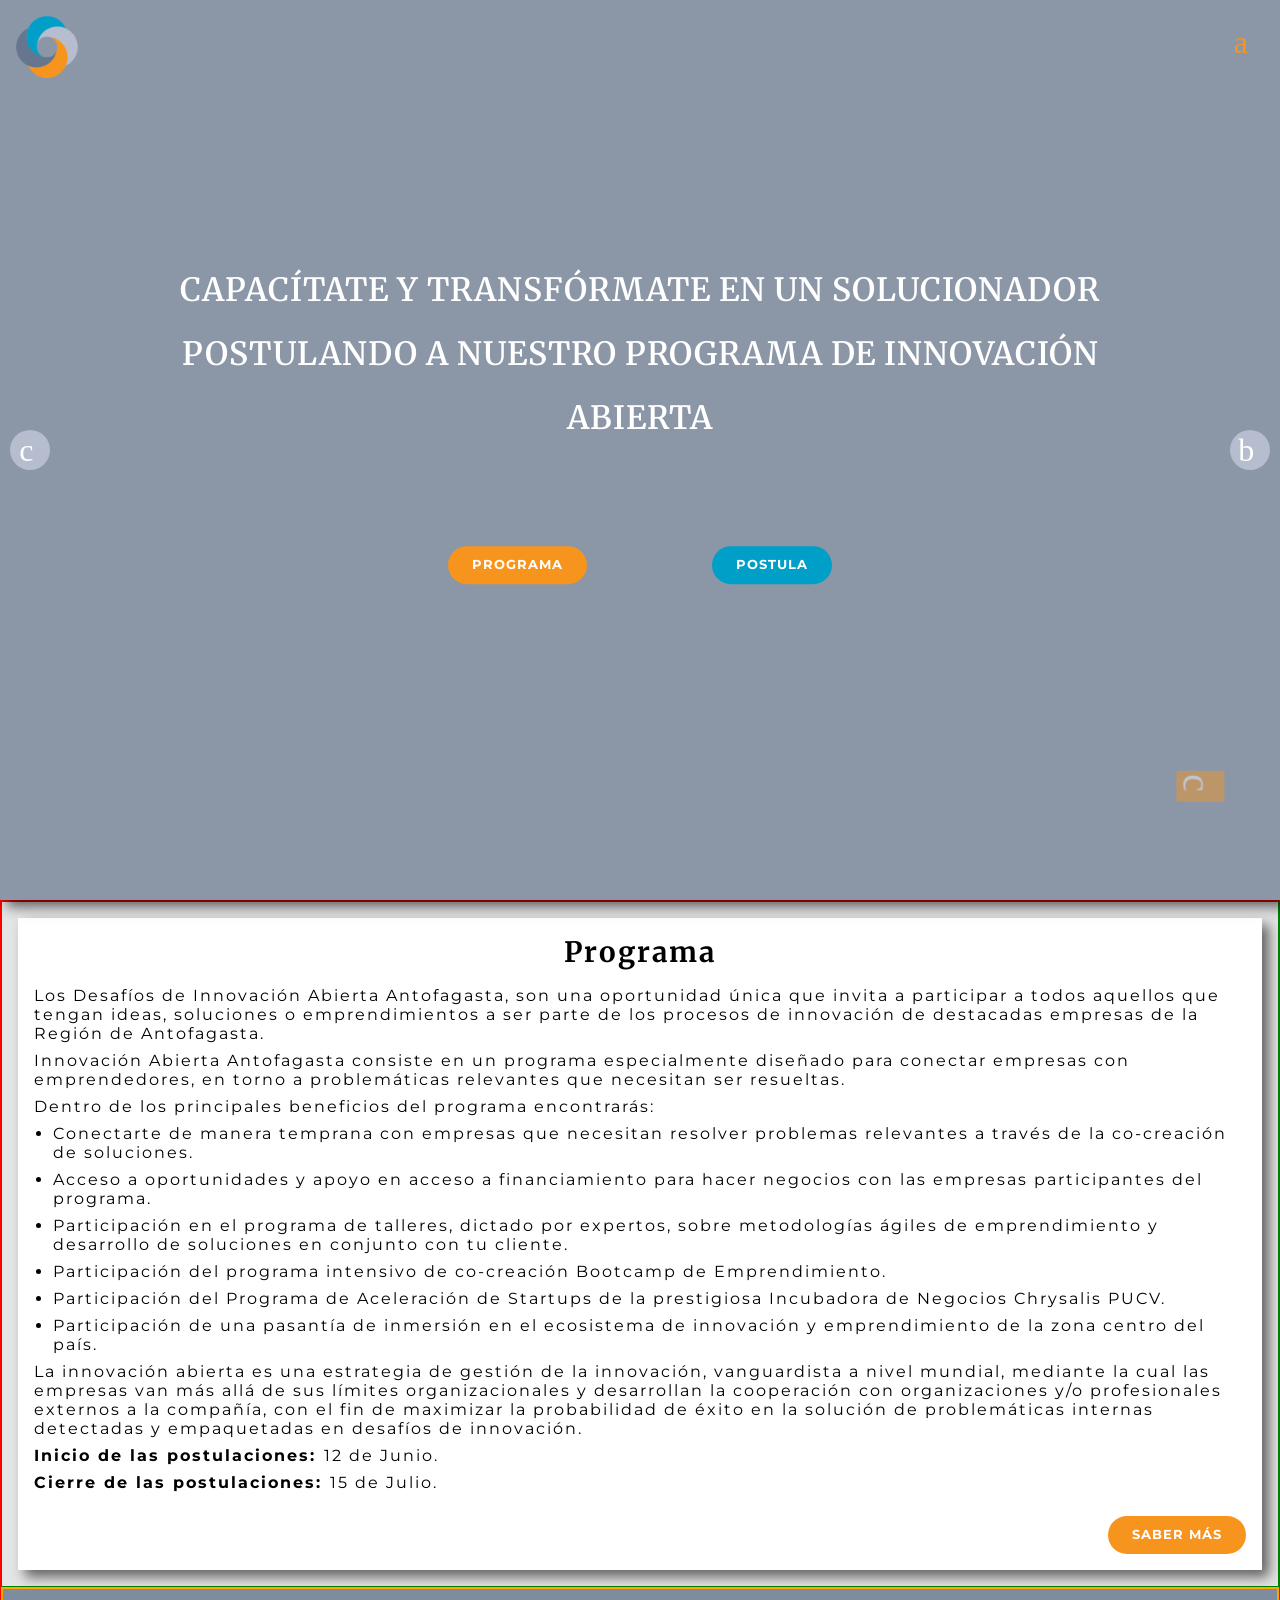
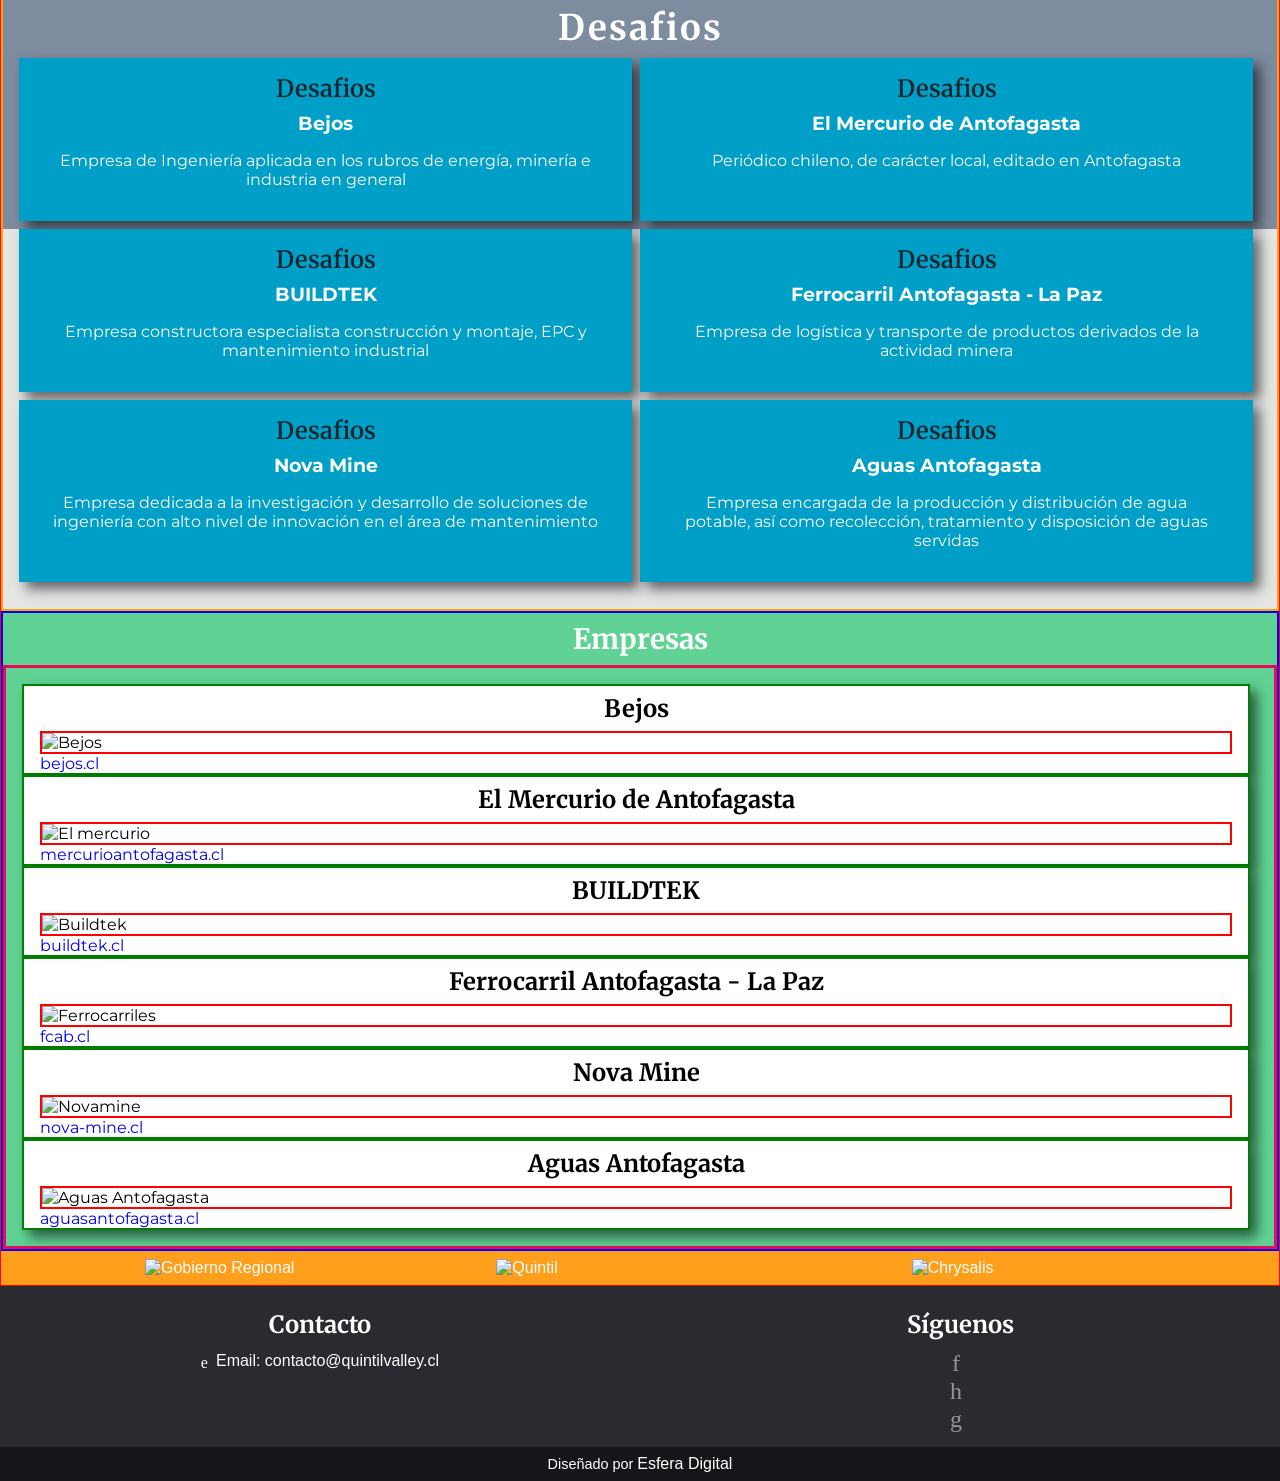
==== commit e444fdd8: "cambios leves" ====
--- a/public/index.html
+++ b/public/index.html
@@ -1 +1 @@
-<!DOCTYPE html><html lang="es-cl"><head><title>inAntofagasta</title><meta charset="UTF-8"><meta name="viewport" content="width=device-width,initial-scale=1,maximum-scale=1"><meta http-equiv="X-UA-Compatible" content="IE=edge, chrome=1"><meta name="description" content="Desafíos de Innovación Abierta Antofagasta, son una oportunidad única que invita a participar a todos aquellos que tengan ideas, soluciones o emprendimientos a ser parte de los procesos de innovación de destacadas empresas de la Región de Antofagasta."><link rel="shortcut icon" type="image/x-icon" href="img/favicon.png"><link rel="stylesheet" href="css/fonts.css"><link rel="stylesheet" href="css/styles.css"></head><body><div class="l-container c-principal" id="inicio"><header class="c-header hide-header" id="mainHeader"><h1 class="c-header-logo"><a href="#inicio"><img src="img/logo.png" alt="Logo"></a></h1><div class="c-header-menu icon-menu" id="toggle-menu"></div><nav class="c-nav" id="main-nav"><ul><li><a class="link" href="#inicio">Inicio</a></li><li><a class="link" href="#programa">Programa</a></li><li><a class="link" href="#desafio">Desafio</a></li><li><a class="link" href="#empresas">Empresas</a></li><li><a class="link postula">Postula</a></li></ul></nav></header><div class="c-slider" id="c-slider"><div class="slider" id="slider"><section class="slider-section slider-img-1"><p class="slider-text">Capacítate y transfórmate en un solucionador postulando a nuestro programa de innovación abierta</p><div class="botones"><a class="link boton1" href="#programa">Programa</a><a class="postula boton2">Postula</a></div></section><section class="slider-section slider-img-2"><p class="slider-text">Conoce las oportunidades que los desafíos de innovación abierta Antofagasta tienen para ti</p><div class="botones"><a class="link boton1" href="#desafio">Desafios</a><a class="postula boton2">Postula</a></div></section><section class="slider-section slider-img-3"><p class="slider-text">Conéctate con destacadas empresas de la Región que están buscando soluciones a problemas</p><div class="botones"><a class="link boton1" href="#empresas">empresas</a><a class="postula boton2">Postula</a></div></section></div><div class="btn-prev icon-angle-left" id="btn-prev"></div><div class="btn-next icon-angle-right" id="btn-next"></div></div><main class="c-main"><section class="c-programa" id="programa"><article class="c-programa-item"><h2 class="c-programa-title">Programa</h2><p class="c-programa-text">Los Desafíos de Innovación Abierta Antofagasta, son una oportunidad única que invita a participar a todos aquellos que tengan ideas, soluciones o emprendimientos a ser parte de los procesos de innovación de destacadas empresas de la Región de Antofagasta.</p><p class="c-programa-text">Innovación Abierta Antofagasta consiste en un programa especialmente diseñado para conectar empresas con emprendedores, en torno a problemáticas relevantes que necesitan ser resueltas.</p><p class="c-programa-text">Dentro de los principales beneficios del programa encontrarás:</p><ul class="c-programa-text-ul"><li>Conectarte de manera temprana con empresas que necesitan resolver problemas relevantes a través de la co-creación de soluciones.</li><li>Acceso a oportunidades y apoyo en acceso a financiamiento para hacer negocios con las empresas participantes del programa.</li><li>Participación en el programa de talleres, dictado por expertos, sobre metodologías ágiles de emprendimiento y desarrollo de soluciones en conjunto con tu cliente.</li><li>Participación del programa intensivo de co-creación Bootcamp de Emprendimiento.</li><li>Participación del Programa de Aceleración de Startups de la prestigiosa Incubadora de Negocios Chrysalis PUCV.</li><li>Participación de una pasantía de inmersión en el ecosistema de innovación y emprendimiento de la zona centro del país.</li></ul><p class="c-programa-text">La innovación abierta es una estrategia de gestión de la innovación, vanguardista a nivel mundial, mediante la cual las empresas van más allá de sus límites organizacionales y desarrollan la cooperación con organizaciones y/o profesionales externos a la compañía, con el fin de maximizar la probabilidad de éxito en la solución de problemáticas internas detectadas y empaquetadas en desafíos de innovación.</p><p class="c-programa-text">Inicio de las postulaciones:<span>12 de Junio.</span></p><p class="c-programa-text">Cierre de las postulaciones:<span>15 de Julio.</span></p><div class="c-programa-button boton1" id="modal-programa">Saber más</div></article></section><section class="c-desafio" id="desafio"><div class="c-desafio-banner"><h1 class="c-desafio-banner-title">Desafios</h1></div><div class="content-desafio"><section class="content-desafio-item" id="modal1"><h2>Desafios</h2><h4>Bejos</h4><p>Empresa de Ingeniería aplicada en los rubros de energía, minería e industria en general</p></section><section class="content-desafio-item" id="modal2"><h2>Desafios</h2><h4>El Mercurio de Antofagasta</h4><p>Periódico chileno, de carácter local, editado en Antofagasta</p></section><section class="content-desafio-item" id="modal3"><h2>Desafios</h2><h4>BUILDTEK</h4><p>Empresa constructora especialista construcción y montaje, EPC y mantenimiento industrial</p></section><section class="content-desafio-item" id="modal4"><h2>Desafios</h2><h4>Ferrocarril Antofagasta - La Paz</h4><p>Empresa de logística y transporte de productos derivados de la actividad minera</p></section><section class="content-desafio-item" id="modal5"><h2>Desafios</h2><h4>Nova Mine</h4><p>Empresa dedicada a la investigación y desarrollo de soluciones de ingeniería con alto nivel de innovación en el área de mantenimiento</p></section><section class="content-desafio-item" id="modal6"><h2>Desafios</h2><h4>Aguas Antofagasta</h4><p>Empresa encargada de la producción y distribución de agua potable, así como recolección, tratamiento y disposición de aguas servidas</p></section></div></section><section class="c-empresas" id="empresas"><h1 class="c-empresas-title">Empresas</h1><section class="c-empresas-item"><h2 class="c-empresas-item-subtitle">Bejos</h2><div class="c-empresas-item-img"></div><a href="http://www.bejos.cl/" target="_blank">bejos.cl</a></section><section class="c-empresas-item"><h2 class="c-empresas-item-subtitle">El Mercurio de Antofagasta</h2><div class="c-empresas-item-img"></div><a href="http://www.mercurioantofagasta.cl" target="_blank">mercurioantofagasta.cl</a></section><section class="c-empresas-item"><h2 class="c-empresas-item-subtitle">BUILDTEK</h2><div class="c-empresas-item-img"></div><a href="http://www.buildtek.cl/" target="_blank">buildtek.cl</a></section><section class="c-empresas-item"><h2 class="c-empresas-item-subtitle">Ferrocarril Antofagasta - La Paz</h2><div class="c-empresas-item-img"></div><a href="https://www.fcab.cl/" target="_blank">fcab.cl</a></section><section class="c-empresas-item"><h2 class="c-empresas-item-subtitle">Nova Mine</h2><div class="c-empresas-item-img"></div><a href="http://www.nova-mine.cl/" target="_blank">nova-mine.cl</a></section><section class="c-empresas-item"><h2 class="c-empresas-item-subtitle">Aguas Antofagasta</h2><div class="c-empresas-item-img"></div><a href="http://www3.aguasantofagasta.cl/" target="_blank">aguasantofagasta.cl</a></section></section><div class="c-patrocinadores"><div class="c-patrocinadores-item"><img src="/img/gob.png" alt="Gobierno Regional"></div><div class="c-patrocinadores-item"><img src="/img/quintil.png" alt="Quintil"></div><div class="c-patrocinadores-item"><img src="/img/chrys.png" alt="Chrysalis"></div></div></main><footer class="c-footer"><section class="c-footer-item"><h2 class="c-footer-title">Contacto</h2><p class="icon-paper-airplane"><span>Email: contacto@quintilvalley.cl</span></p></section><section class="c-footer-item"><h2 class="c-footer-title">Síguenos</h2><a class="icon-facebook" href="https://www.facebook.com/Quintil-Valley-376446842846566/?ref=br_rs" target="_blank"></a><a class="icon-twitter" href="https://twitter.com" target="_blank"></a><a class="icon-social-instagram-outline" href="https://instagram.com" target="_blank"></a></section><section class="copyright"><p>Diseñado por <a href="https://esferadigital.cl" target="_blank">Esfera Digital</a></p></section><div class="icon-angle-left" id="up"></div></footer><script src="https://cdnjs.cloudflare.com/ajax/libs/jquery/3.1.0/jquery.min.js"></script><script src="es5/index.js"></script></div></body></html>+<!DOCTYPE html><html lang="es-cl"><head><title>inAntofagasta</title><meta charset="UTF-8"><meta name="viewport" content="width=device-width,initial-scale=1,maximum-scale=1"><meta http-equiv="X-UA-Compatible" content="IE=edge, chrome=1"><meta name="description" content="Desafíos de Innovación Abierta Antofagasta, son una oportunidad única que invita a participar a todos aquellos que tengan ideas, soluciones o emprendimientos a ser parte de los procesos de innovación de destacadas empresas de la Región de Antofagasta."><link rel="shortcut icon" type="image/x-icon" href="img/favicon.png"><link rel="stylesheet" href="css/fonts.css"><link rel="stylesheet" href="css/styles.css"></head><body><div class="l-container c-principal" id="inicio"><header class="c-header hide-header" id="mainHeader"><h1 class="c-header-logo"><a href="#inicio"><img src="img/logo.png" alt="Logo"></a></h1><div class="c-header-menu icon-menu" id="toggle-menu"></div><nav class="c-nav" id="main-nav"><ul><li><a class="link" href="#inicio">Inicio</a></li><li><a class="link" href="#programa">Programa</a></li><li><a class="link" href="#desafio">Desafio</a></li><li><a class="link" href="#empresas">Empresas</a></li><li><a class="link postula">Postula</a></li></ul></nav></header><div class="c-slider" id="c-slider"><div class="slider" id="slider"><section class="slider-section slider-img-1"><p class="slider-text">Capacítate y transfórmate en un solucionador postulando a nuestro programa de innovación abierta</p><div class="botones"><a class="link boton1" href="#programa">Programa</a><a class="postula boton2">Postula</a></div></section><section class="slider-section slider-img-2"><p class="slider-text">Conoce las oportunidades que los desafíos de innovación abierta Antofagasta tienen para ti</p><div class="botones"><a class="link boton1" href="#desafio">Desafios</a><a class="postula boton2">Postula</a></div></section><section class="slider-section slider-img-3"><p class="slider-text">Conéctate con destacadas empresas de la Región que están buscando soluciones a problemas</p><div class="botones"><a class="link boton1" href="#empresas">empresas</a><a class="postula boton2">Postula</a></div></section></div><div class="btn-prev icon-angle-left" id="btn-prev"></div><div class="btn-next icon-angle-right" id="btn-next"></div></div><main class="c-main"><section class="c-programa" id="programa"><article class="c-programa-item"><h2 class="c-programa-title">Programa</h2><p class="c-programa-text">Los Desafíos de Innovación Abierta Antofagasta, son una oportunidad única que invita a participar a todos aquellos que tengan ideas, soluciones o emprendimientos a ser parte de los procesos de innovación de destacadas empresas de la Región de Antofagasta.</p><p class="c-programa-text">Innovación Abierta Antofagasta consiste en un programa especialmente diseñado para conectar empresas con emprendedores, en torno a problemáticas relevantes que necesitan ser resueltas.</p><p class="c-programa-text">Dentro de los principales beneficios del programa encontrarás:</p><ul class="c-programa-text-ul"><li>Conectarte de manera temprana con empresas que necesitan resolver problemas relevantes a través de la co-creación de soluciones.</li><li>Acceso a oportunidades y apoyo en acceso a financiamiento para hacer negocios con las empresas participantes del programa.</li><li>Participación en el programa de talleres, dictado por expertos, sobre metodologías ágiles de emprendimiento y desarrollo de soluciones en conjunto con tu cliente.</li><li>Participación del programa intensivo de co-creación Bootcamp de Emprendimiento.</li><li>Participación del Programa de Aceleración de Startups de la prestigiosa Incubadora de Negocios Chrysalis PUCV.</li><li>Participación de una pasantía de inmersión en el ecosistema de innovación y emprendimiento de la zona centro del país.</li></ul><p class="c-programa-text">La innovación abierta es una estrategia de gestión de la innovación, vanguardista a nivel mundial, mediante la cual las empresas van más allá de sus límites organizacionales y desarrollan la cooperación con organizaciones y/o profesionales externos a la compañía, con el fin de maximizar la probabilidad de éxito en la solución de problemáticas internas detectadas y empaquetadas en desafíos de innovación.</p><p class="c-programa-text">Inicio de las postulaciones:<span>12 de Junio.</span></p><p class="c-programa-text">Cierre de las postulaciones:<span>15 de Julio.</span></p><div class="c-programa-button boton1" id="modal-programa">Saber más</div></article></section><section class="c-desafio" id="desafio"><div class="c-desafio-banner"><h1 class="c-desafio-banner-title">Desafios</h1></div><div class="content-desafio"><section class="content-desafio-item" id="modal1"><h2>Desafios</h2><h4>Bejos</h4><p>Empresa de Ingeniería aplicada en los rubros de energía, minería e industria en general</p></section><section class="content-desafio-item" id="modal2"><h2>Desafios</h2><h4>El Mercurio de Antofagasta</h4><p>Periódico chileno, de carácter local, editado en Antofagasta</p></section><section class="content-desafio-item" id="modal3"><h2>Desafios</h2><h4>BUILDTEK</h4><p>Empresa constructora especialista construcción y montaje, EPC y mantenimiento industrial</p></section><section class="content-desafio-item" id="modal4"><h2>Desafios</h2><h4>Ferrocarril Antofagasta - La Paz</h4><p>Empresa de logística y transporte de productos derivados de la actividad minera</p></section><section class="content-desafio-item" id="modal5"><h2>Desafios</h2><h4>Nova Mine</h4><p>Empresa dedicada a la investigación y desarrollo de soluciones de ingeniería con alto nivel de innovación en el área de mantenimiento</p></section><section class="content-desafio-item" id="modal6"><h2>Desafios</h2><h4>Aguas Antofagasta</h4><p>Empresa encargada de la producción y distribución de agua potable, así como recolección, tratamiento y disposición de aguas servidas</p></section></div></section><section class="c-empresas" id="empresas"><h1 class="c-empresas-title">Empresas</h1><div class="contain-empresas"><section class="contain-empresas-item"><h2 class="contain-empresas-item-subtitle">Bejos</h2><div class="contain-empresas-item-img"><img src="/img/bejos.jpg" alt="Bejos"></div><a href="http://www.bejos.cl/" target="_blank">bejos.cl</a></section><section class="contain-empresas-item"><h2 class="contain-empresas-item-subtitle">El Mercurio de Antofagasta</h2><div class="contain-empresas-item-img"><img src="/img/mercurio.png" alt="El mercurio"></div><a href="http://www.mercurioantofagasta.cl" target="_blank">mercurioantofagasta.cl</a></section><section class="contain-empresas-item"><h2 class="contain-empresas-item-subtitle">BUILDTEK</h2><div class="contain-empresas-item-img"><img src="/img/buildtek.jpg" alt="Buildtek"></div><a href="http://www.buildtek.cl/" target="_blank">buildtek.cl</a></section><section class="contain-empresas-item"><h2 class="contain-empresas-item-subtitle">Ferrocarril Antofagasta - La Paz</h2><div class="contain-empresas-item-img"><img src="/img/fcab.png" alt="Ferrocarriles"></div><a href="https://www.fcab.cl/" target="_blank">fcab.cl</a></section><section class="contain-empresas-item"><h2 class="contain-empresas-item-subtitle">Nova Mine</h2><div class="contain-empresas-item-img"><img src="/img/novamine.png" alt="Novamine"></div><a href="http://www.nova-mine.cl/" target="_blank">nova-mine.cl</a></section><section class="contain-empresas-item"><h2 class="contain-empresas-item-subtitle">Aguas Antofagasta</h2><div class="contain-empresas-item-img"><img src="/img/aguas.jpg" alt="Aguas Antofagasta"></div><a href="http://www3.aguasantofagasta.cl/" target="_blank">aguasantofagasta.cl</a></section></div></section><div class="c-patrocinadores"><div class="c-patrocinadores-item"><img src="/img/gob.png" alt="Gobierno Regional"></div><div class="c-patrocinadores-item"><img src="/img/quintil.png" alt="Quintil"></div><div class="c-patrocinadores-item"><img src="/img/chrys.png" alt="Chrysalis"></div></div></main><footer class="c-footer"><section class="c-footer-item"><h2 class="c-footer-title">Contacto</h2><p class="icon-paper-airplane"><span>Email: contacto@quintilvalley.cl</span></p></section><section class="c-footer-item"><h2 class="c-footer-title">Síguenos</h2><a class="icon-facebook" href="https://www.facebook.com/Quintil-Valley-376446842846566/?ref=br_rs" target="_blank"></a><a class="icon-twitter" href="https://twitter.com" target="_blank"></a><a class="icon-social-instagram-outline" href="https://instagram.com" target="_blank"></a></section><section class="copyright"><p>Diseñado por <a href="https://esferadigital.cl" target="_blank">Esfera Digital</a></p></section><div class="icon-angle-left" id="up"></div></footer><script src="https://cdnjs.cloudflare.com/ajax/libs/jquery/3.1.0/jquery.min.js"></script><script src="es5/index.js"></script></div></body></html>
--- a/public/css/styles.css
+++ b/public/css/styles.css
@@ -1,2 +1,2 @@
-@charset "UTF-8";@import url(https://fonts.googleapis.com/css?family=Bitter|Merriweather|Montserrat|Noto+Sans|Noto+Serif|Open+Sans|Poiret+One);html{-webkit-box-sizing:border-box;box-sizing:border-box;font-family:helvetica,sans-serif;font-size:16px;background-color:#e5e5e5;color:#000}body{overflow-x:hidden;font-family:Roboto,sans-serif}*,:after,:before{-webkit-box-sizing:inherit;box-sizing:inherit;margin:0;padding:0}a{text-decoration:none}h1{font-size:2rem}h2{font-size:1.75rem}h3{font-size:1.5rem}h4{font-size:1.25rem}a,abbr,b,code,dfn,em,h5,i,li,mark,p,pre,strong{font-size:1rem}h6,small{font-size:.75rem}li{margin-left:0;list-style-type:inherit;list-style-position:inside;list-style:none}abbr,dfn,em,i{font-style:italic}b,strong{font-weight:700}code,pre{font-family:monospace}mark{background-color:#ff0}hr{margin:1rem auto;width:100%;border:thin solid #000}article,aside,button,details,figcaption,figure,footer,header,main,menu,nav,section,summary{display:block}table{border-collapse:collapse}audio,canvas,iframe,img,picture,progress,svg,video{display:inline-block;vertical-align:baseline;width:100%;max-width:100%;height:auto}button,input,optgroup,option,select,textarea{padding:.25rem;font-family:inherit;font-size:1rem;border:thin solid #000}button,input[type=button],input[type=checkbox],input[type=radio],input[type=reset],input[type=submit],label,select{cursor:pointer}[disabled]{cursor:default;color:#999;background-color:#ddd}textarea{resize:none}::-moz-selection{color:#fff;background-color:#ccc}::selection{color:#fff;background-color:#ccc}[class^=icon-]:before{position:relative;top:2px;margin-right:.5rem;margin-top:.5rem}.boton1{display:block;line-height:3;background-color:#f7941e;padding:0 1.5rem;letter-spacing:1px;color:#fff;font-family:Montserrat,sans-serif;font-weight:700;text-transform:uppercase;border-radius:1.5rem;font-size:.8rem;cursor:pointer}.boton1:hover{background-color:#f38809}.boton1:active{-webkit-transform:scale(.95);transform:scale(.95)}.boton2{display:inline-block;line-height:3;background-color:#009fc8;padding:0 1.5rem;color:#fff;text-transform:uppercase;border-radius:1.5rem;letter-spacing:1px;font-weight:700;font-size:.8rem;font-family:Montserrat,sans-serif;cursor:pointer}.boton2:hover{background-color:#008baf}.boton2:active{-webkit-transform:scale(.95);transform:scale(.95)}.boton-realista{display:inline-block;line-height:2.8rem;height:3rem;padding:0 1.5rem;background:-webkit-gradient(linear,left top,left bottom,from(teal),to(#006161));background:linear-gradient(teal,#006161);color:#fff;font-size:1rem;text-transform:uppercase;border:1px solid #004d4d;border-bottom-width:4px;border-radius:.3rem;-webkit-box-shadow:0 0 0 1px rgba(255,255,255,.15) inset;box-shadow:0 0 0 1px rgba(255,255,255,.15) inset;text-shadow:0 -1px 1px rgba(0,0,0,.5)}.boton-realista:hover{background:#006161}.boton-realista:active{border-bottom-width:1px;line-height:3em;text-shadow:0 1px 1px rgba(0,0,0,.5)}.button-ej{display:inline-block;line-height:3;font-size:1rem;padding:0 1rem}.button-ej-small{display:inline-block;line-height:2.5;font-size:.8rem;padding:0 1rem}.widget{display:block;padding:1em}.widget header{font-family:Arial;color:#00f}.box{-webkit-box-shadow:1px solid red,2px solid #00f,5px solid #fff;box-shadow:1px solid red,2px solid #00f,5px solid #fff}.sombra-curva{position:relative}.sombra-curva:after{content:"";position:absolute;width:96%;height:10%;bottom:-1%;left:0;z-index:-1;border-radius:50%;background-color:#000;opacity:.3;-webkit-box-shadow:0 5px 12px #000;box-shadow:0 5px 12px #000}.sombra-concava{position:relative}.sombra-concava:after,.sombra-concava:before{content:"";position:absolute;width:96%;height:5%;bottom:3%;z-index:-1;background-color:#000;-webkit-box-shadow:0 5px 12px #000;box-shadow:0 5px 12px #000}.sombra-concava:before{left:1%;-webkit-transform:rotate(-2deg);transform:rotate(-2deg)}.sombra-concava:after{right:1%;-webkit-transform:rotate(2deg);transform:rotate(2deg)}.box{color:red}@media screen and (min-width:768px){.box{color:green}}@media screen and (min-width:1024px){.box{color:purple}}.l-container{max-width:1400px;margin:auto}.l-container-item{max-width:1280px;margin:auto}.c-header{display:-webkit-box;display:-ms-flexbox;display:flex;position:fixed;width:100%;height:auto;-webkit-box-pack:justify;-ms-flex-pack:justify;justify-content:space-between;z-index:1000;padding:1rem;-webkit-transition:all .4s ease;transition:all .4s ease}.c-header-logo{width:15%;height:auto;padding:0}@media screen and (min-width:360px){.c-header-logo{width:13%}}@media screen and (min-width:768px){.c-header-logo{width:8%}}@media screen and (min-width:1024px){.c-header-logo{width:5%}}.c-header-logo a img{display:block;width:100%}.c-header-menu{position:relative;font-size:2rem;padding:0 1rem;z-index:600;color:#f7941e;cursor:pointer}@media screen and (min-width:768px){.c-header-menu{top:.5rem}}.c-nav{position:fixed;display:-webkit-box;display:-ms-flexbox;display:flex;background-color:#65768e;top:0;right:-10rem;width:10rem;height:100vh;padding:1rem;padding-top:6.25rem;z-index:500;-webkit-transition:all .4s;transition:all .4s}.c-nav ul{display:block}.c-nav li{border-bottom:1px solid #f7941e}.c-nav a{display:block;position:relative;font-family:Merriweather,serif;text-transform:uppercase;font-weight:600;letter-spacing:2px;line-height:3;color:#fff;cursor:pointer}.hide-header{background-color:transparent}.show-header{background-color:#65768e}.show-menu{right:0}.c-slider{position:relative;width:100%;margin:auto;overflow:hidden;-webkit-box-shadow:7px 7px 12px rgba(0,0,0,.575);box-shadow:7px 7px 12px rgba(0,0,0,.575)}.slider{display:-webkit-box;display:-ms-flexbox;display:flex;width:300%}.slider-section{width:100%;position:relative}.slider-text{position:absolute;width:90%;font-family:Merriweather,serif;font-size:1.2rem;letter-spacing:1px;line-height:1.5;font-weight:600;text-transform:uppercase;-webkit-transform:translate(0,-50%);transform:translate(0,-50%);z-index:1;color:#fff}@media screen and (min-width:375px){.slider-text{line-height:2}}@media screen and (min-width:480px){.slider-text{width:80%}}@media screen and (min-width:768px){.slider-text{font-size:1.7rem}}@media screen and (min-width:1024px){.slider-text{font-size:2rem}}.botones{display:-webkit-box;display:-ms-flexbox;display:flex;width:90%;position:absolute;-webkit-box-pack:justify;-ms-flex-pack:justify;justify-content:space-between;z-index:1;-webkit-transform:translate(0,300%);transform:translate(0,300%)}@media screen and (min-width:480px){.botones{width:60%}}@media screen and (min-width:768px){.botones{width:40%}}@media screen and (min-width:1024px){.botones{width:30%}}.slider>section{width:100%;height:100vh;position:relative;display:-webkit-box;display:-ms-flexbox;display:flex;-webkit-box-orient:vertical;-webkit-box-direction:normal;-ms-flex-direction:column;flex-direction:column;-webkit-box-pack:center;-ms-flex-pack:center;justify-content:center;-webkit-box-align:center;-ms-flex-align:center;align-items:center;text-align:center;background-size:cover;background-position:center}.slider>section::before{content:"";position:absolute;top:0;left:0;width:100%;height:100%;background-color:#65768e;opacity:.7}.slider-img-1{background-image:url(/img/1.jpg)}.slider-img-2{background-image:url(/img/2.jpg)}.slider-img-3{background-image:url(/img/3.jpg)}.btn-next,.btn-prev{display:none;width:2.5rem;height:2.5rem;padding:.5rem;background-color:#b6bdce;position:absolute;top:50%;-webkit-transform:translateY(-50%);transform:translateY(-50%);color:#fff;font-weight:700;text-align:center;font-family:monospace;border-radius:50%;cursor:pointer}.btn-next:before,.btn-prev:before{position:relative;font-size:2rem;bottom:.25rem;right:.23rem}.btn-next:hover,.btn-prev:hover{background-color:#566579;color:#f7941e}@media screen and (min-width:768px){.btn-next,.btn-prev{display:block}}.btn-prev{left:10px}.btn-next{right:10px}.c-main{display:-webkit-box;display:-ms-flexbox;display:flex;-ms-flex-wrap:wrap;flex-wrap:wrap;width:100%;height:auto;border:1px solid red}.c-programa{display:-webkit-box;display:-ms-flexbox;display:flex;-ms-flex-wrap:wrap;flex-wrap:wrap;width:100%;height:auto;height:auto;margin:.5rem auto .5rem 0;border:1px solid green}@media screen and (min-width:1024px){.c-programa{padding:1rem;margin:0}}.c-programa-item{display:block;-webkit-box-flex:1;-ms-flex:auto;flex:auto;height:auto;width:100%;padding:0 1rem;margin:0;background-color:#fff;-webkit-box-shadow:7px 7px 12px rgba(0,0,0,.575);box-shadow:7px 7px 12px rgba(0,0,0,.575)}.c-programa-title{margin:1rem;text-align:center;font-family:Merriweather,serif;font-size:1.75em;letter-spacing:2px}.c-programa-text{font-family:Montserrat,sans-serif;letter-spacing:2px;margin-bottom:.5rem}.c-programa-text:nth-last-child(-n+3){font-weight:700}.c-programa-text:nth-last-child(-n+3) span{font-weight:400;margin-left:.5rem}.c-programa-text-ul{margin-bottom:.5rem}.c-programa-text-ul li{font-family:Montserrat,sans-serif;letter-spacing:2px;list-style:disc;margin-left:1.2rem;margin-bottom:.5rem}.c-programa-button{margin:1rem;margin-right:0;float:right;cursor:pointer}.c-desafio{position:relative;width:100%;height:90rem;margin:0 auto;background-color:#e5e5e5}@media screen and (min-width:360px){.c-desafio{height:85rem}}@media screen and (min-width:375px){.c-desafio{height:83rem}}@media screen and (min-width:384px){.c-desafio{height:80rem}}@media screen and (min-width:411px){.c-desafio{height:79rem}}@media screen and (min-width:480px){.c-desafio{height:75rem}}@media screen and (min-width:768px){.c-desafio{height:43.5rem}}@media screen and (min-width:1024px){.c-desafio{height:39rem}}@media screen and (min-width:1360px){.c-desafio{height:29rem}}.c-desafio-banner{width:100%;position:relative;top:0;height:15rem;background-size:cover;background-position:center;background-image:url(/img/banner-desafio.jpg)}.c-desafio-banner::before{content:"";position:absolute;top:0;left:0;width:100%;height:100%;background-color:#65768e;opacity:.8}.c-desafio-banner-title{position:relative;text-align:center;width:100%;z-index:1;color:#fff;padding:1rem;font-family:Merriweather,serif;letter-spacing:2px;font-size:2rem}@media screen and (min-width:768px){.c-desafio-banner-title{font-size:2.2rem}}.content-desafio{display:-webkit-box;display:-ms-flexbox;display:flex;-ms-flex-wrap:wrap;flex-wrap:wrap;width:100%;height:auto;position:absolute;top:4%;background-color:transparent;-ms-flex-pack:distribute;justify-content:space-around;padding:0 1rem}@media screen and (min-width:360px){.content-desafio{top:4.5%}}@media screen and (min-width:375px){.content-desafio{top:5%}}@media screen and (min-width:768px){.content-desafio{top:10%}}@media screen and (min-width:1024px){.content-desafio{top:11%}}@media screen and (min-width:1360px){.content-desafio{top:14%}}.content-desafio-item{display:block;-webkit-box-flex:1;-ms-flex:auto;flex:auto;height:auto;position:relative;-ms-flex:1 1 97%;flex:1 1 97%;padding:1rem;margin-bottom:.5rem;font-family:Montserrat,sans-serif;-webkit-box-shadow:7px 7px 12px rgba(0,0,0,.575);box-shadow:7px 7px 12px rgba(0,0,0,.575);color:#fff;background-color:#009fc8}@media screen and (min-width:768px){.content-desafio-item{-webkit-box-flex:1;-ms-flex:1 1 48%;flex:1 1 48%;margin-right:.5rem}}@media screen and (min-width:1360px){.content-desafio-item{-webkit-box-flex:1;-ms-flex:1 1 30%;flex:1 1 30%}}.content-desafio-item:hover{cursor:pointer;-webkit-transform:scale(1.03);transform:scale(1.03)}.content-desafio-item h2{color:rgba(22,24,29,.9);text-align:center;font-family:Merriweather,serif;font-size:1.4875em;font-weight:600}.content-desafio-item h4{margin-top:.5rem;text-align:center;font-weight:700;font-family:Montserrat,sans-serif;font-size:1.2rem}.content-desafio-item p{text-align:center;padding:1rem}.c-empresas{display:-webkit-box;display:-ms-flexbox;display:flex;-ms-flex-wrap:wrap;flex-wrap:wrap;width:100%;height:auto;width:100%;padding:1rem;margin:.5rem auto 0 0;background-color:#60d394}.c-empresas-title{text-align:center;width:100%;color:#fff;padding:.5rem;font-family:Merriweather,serif;font-size:1.75em}.c-empresas-item{display:block;-webkit-box-flex:1;-ms-flex:auto;flex:auto;height:auto;max-width:97%;margin:auto;padding:1rem;margin-bottom:.5rem;font-family:Montserrat,sans-serif;-webkit-box-shadow:7px 7px 12px rgba(0,0,0,.575);box-shadow:7px 7px 12px rgba(0,0,0,.575);background-color:#fff}@media screen and (min-width:768px){.c-empresas-item{width:48%;margin-right:.5rem}}@media screen and (min-width:1024px){.c-empresas-item{width:22%}}.c-empresas-icon{margin:auto;text-align:center;font-size:3.0625em;color:#ff9f1c;padding:0 .5rem}.c-empresas-subtitle{text-align:center;width:100%;color:#000;padding:.5rem;font-family:Merriweather,serif;font-size:1.4875em}.c-empresas p{text-align:center}.c-patrocinadores{display:-webkit-box;display:-ms-flexbox;display:flex;-ms-flex-wrap:wrap;flex-wrap:wrap;width:100%;height:auto;padding:0 .5rem;width:100%;background-color:#ff9f1c}@media screen and (min-width:768px){.c-patrocinadores{padding:0 1rem}}.c-patrocinadores-item{display:-webkit-box;display:-ms-flexbox;display:flex;-webkit-box-align:center;-ms-flex-align:center;align-items:center;-webkit-box-pack:center;-ms-flex-pack:center;justify-content:center;-webkit-box-flex:1;-ms-flex:1 1 33%;flex:1 1 33%;height:auto;color:#fff;padding:0}.c-patrocinadores-item:first-child{padding:.5rem}@media screen and (min-width:768px){.c-patrocinadores-item:first-child{padding:.5rem 3rem}}@media screen and (min-width:1024px){.c-patrocinadores-item:first-child{padding:.5rem 8rem}}@media screen and (min-width:768px){.c-patrocinadores-item{padding:.5rem}}@media screen and (min-width:1024px){.c-patrocinadores-item{padding:.5rem 4rem}}.c-patrocinadores-img{display:block;width:100%;margin:0;height:auto}.c-footer{display:-webkit-box;display:-ms-flexbox;display:flex;-ms-flex-wrap:wrap;flex-wrap:wrap;width:100%;height:auto;color:#fff;background-color:rgba(22,24,29,.9)}.c-footer-item{display:block;-webkit-box-flex:1;-ms-flex:auto;flex:auto;height:auto;width:100%;padding:1rem;text-align:center}@media screen and (min-width:768px){.c-footer-item{width:33%}}.c-footer-item a{width:100%;font-size:2rem;display:inline-block;text-align:center;color:#fff;opacity:.5}@media screen and (min-width:1024px){.c-footer-item a{font-size:1.5rem}}.c-footer-item a:hover{opacity:1}.c-footer-item p{font-size:1rem;padding:.3rem}.c-footer-title{padding:.5rem;font-family:Merriweather,serif;font-size:1.4875em}.copyright{display:block;width:100%;padding:.5rem;text-align:center;background-color:rgba(18,20,23,.9)}.copyright p{font-size:.9rem}.copyright p a{color:#fff}#up{display:none;text-align:center;position:fixed;padding:.2rem .1rem 0 .2rem;background-color:#f7941e;bottom:10%;-webkit-transform:rotate(90deg);transform:rotate(90deg);right:5%;font-size:2.5rem;cursor:pointer}.c-modal{position:fixed;display:-webkit-box;display:-ms-flexbox;display:flex;top:0;z-index:1000;width:100%;height:100vh;background-color:rgba(0,116,162,.8)}.c-modal::before{content:"✕";color:#fff;position:absolute;top:.5rem;right:.5rem;font-size:2rem;opacity:.7}.c-modal-item{width:92%;max-width:1400px;height:85vh;margin:auto;background-color:azure}.c-modal-item iframe{height:100%}[data-anime]{opacity:0;-webkit-transition:.3s;transition:.3s}[data-anime=left]{-webkit-transform:translate3d(-50px,0,0);transform:translate3d(-50px,0,0)}[data-anime=right]{-webkit-transform:translate3d(50px,0,0);transform:translate3d(50px,0,0)}[data-anime].animate{opacity:1;-webkit-transform:translate3d(0,0,0);transform:translate3d(0,0,0)}
+@charset "UTF-8";@import url(https://fonts.googleapis.com/css?family=Bitter|Merriweather|Montserrat|Noto+Sans|Noto+Serif|Open+Sans|Poiret+One);html{-webkit-box-sizing:border-box;box-sizing:border-box;font-family:helvetica,sans-serif;font-size:16px;background-color:#e5e5e5;color:#000}body{overflow-x:hidden;font-family:Roboto,sans-serif}*,:after,:before{-webkit-box-sizing:inherit;box-sizing:inherit;margin:0;padding:0}a{text-decoration:none}h1{font-size:2rem}h2{font-size:1.75rem}h3{font-size:1.5rem}h4{font-size:1.25rem}a,abbr,b,code,dfn,em,h5,i,li,mark,p,pre,strong{font-size:1rem}h6,small{font-size:.75rem}li{margin-left:0;list-style-type:inherit;list-style-position:inside;list-style:none}abbr,dfn,em,i{font-style:italic}b,strong{font-weight:700}code,pre{font-family:monospace}mark{background-color:#ff0}hr{margin:1rem auto;width:100%;border:thin solid #000}article,aside,button,details,figcaption,figure,footer,header,main,menu,nav,section,summary{display:block}table{border-collapse:collapse}audio,canvas,iframe,img,picture,progress,svg,video{display:inline-block;vertical-align:baseline;width:100%;max-width:100%;height:auto}button,input,optgroup,option,select,textarea{padding:.25rem;font-family:inherit;font-size:1rem;border:thin solid #000}button,input[type=button],input[type=checkbox],input[type=radio],input[type=reset],input[type=submit],label,select{cursor:pointer}[disabled]{cursor:default;color:#999;background-color:#ddd}textarea{resize:none}::-moz-selection{color:#fff;background-color:#ccc}::selection{color:#fff;background-color:#ccc}[class^=icon-]:before{position:relative;top:2px;margin-right:.5rem;margin-top:.5rem}.boton1{display:block;line-height:3;background-color:#f7941e;padding:0 1.5rem;letter-spacing:1px;color:#fff;font-family:Montserrat,sans-serif;font-weight:700;text-transform:uppercase;border-radius:1.5rem;font-size:.8rem;cursor:pointer}.boton1:hover{background-color:#f38809}.boton1:active{-webkit-transform:scale(.95);transform:scale(.95)}.boton2{display:inline-block;line-height:3;background-color:#009fc8;padding:0 1.5rem;color:#fff;text-transform:uppercase;border-radius:1.5rem;letter-spacing:1px;font-weight:700;font-size:.8rem;font-family:Montserrat,sans-serif;cursor:pointer}.boton2:hover{background-color:#008baf}.boton2:active{-webkit-transform:scale(.95);transform:scale(.95)}.boton-realista{display:inline-block;line-height:2.8rem;height:3rem;padding:0 1.5rem;background:-webkit-gradient(linear,left top,left bottom,from(teal),to(#006161));background:linear-gradient(teal,#006161);color:#fff;font-size:1rem;text-transform:uppercase;border:1px solid #004d4d;border-bottom-width:4px;border-radius:.3rem;-webkit-box-shadow:0 0 0 1px rgba(255,255,255,.15) inset;box-shadow:0 0 0 1px rgba(255,255,255,.15) inset;text-shadow:0 -1px 1px rgba(0,0,0,.5)}.boton-realista:hover{background:#006161}.boton-realista:active{border-bottom-width:1px;line-height:3em;text-shadow:0 1px 1px rgba(0,0,0,.5)}.button-ej{display:inline-block;line-height:3;font-size:1rem;padding:0 1rem}.button-ej-small{display:inline-block;line-height:2.5;font-size:.8rem;padding:0 1rem}.widget{display:block;padding:1em}.widget header{font-family:Arial;color:#00f}.box{-webkit-box-shadow:1px solid red,2px solid #00f,5px solid #fff;box-shadow:1px solid red,2px solid #00f,5px solid #fff}.sombra-curva{position:relative}.sombra-curva:after{content:"";position:absolute;width:96%;height:10%;bottom:-1%;left:0;z-index:-1;border-radius:50%;background-color:#000;opacity:.3;-webkit-box-shadow:0 5px 12px #000;box-shadow:0 5px 12px #000}.sombra-concava{position:relative}.sombra-concava:after,.sombra-concava:before{content:"";position:absolute;width:96%;height:5%;bottom:3%;z-index:-1;background-color:#000;-webkit-box-shadow:0 5px 12px #000;box-shadow:0 5px 12px #000}.sombra-concava:before{left:1%;-webkit-transform:rotate(-2deg);transform:rotate(-2deg)}.sombra-concava:after{right:1%;-webkit-transform:rotate(2deg);transform:rotate(2deg)}.box{color:red}@media screen and (min-width:768px){.box{color:green}}@media screen and (min-width:1024px){.box{color:purple}}.l-container{max-width:1400px;margin:auto}.l-container-item{max-width:1280px;margin:auto}.c-header{display:-webkit-box;display:-ms-flexbox;display:flex;position:fixed;width:100%;height:auto;-webkit-box-pack:justify;-ms-flex-pack:justify;justify-content:space-between;z-index:1000;padding:1rem;-webkit-transition:all .4s ease;transition:all .4s ease}.c-header-logo{width:15%;height:auto;padding:0}@media screen and (min-width:360px){.c-header-logo{width:13%}}@media screen and (min-width:768px){.c-header-logo{width:8%}}@media screen and (min-width:1024px){.c-header-logo{width:5%}}.c-header-logo a img{display:block;width:100%}.c-header-menu{position:relative;font-size:2rem;padding:0 1rem;z-index:600;color:#f7941e;cursor:pointer}@media screen and (min-width:768px){.c-header-menu{top:.5rem}}.c-nav{position:fixed;display:-webkit-box;display:-ms-flexbox;display:flex;background-color:#65768e;top:0;right:-10rem;width:10rem;height:100vh;padding:1rem;padding-top:6.25rem;z-index:500;-webkit-transition:all .4s;transition:all .4s}.c-nav ul{display:block}.c-nav li{border-bottom:1px solid #f7941e}.c-nav a{display:block;position:relative;font-family:Merriweather,serif;text-transform:uppercase;font-weight:600;letter-spacing:2px;line-height:3;color:#fff;cursor:pointer}.hide-header{background-color:transparent}.show-header{background-color:#65768e}.show-menu{right:0}.c-slider{position:relative;width:100%;margin:auto;overflow:hidden;-webkit-box-shadow:7px 7px 12px rgba(0,0,0,.575);box-shadow:7px 7px 12px rgba(0,0,0,.575)}.slider{display:-webkit-box;display:-ms-flexbox;display:flex;width:300%}.slider-section{width:100%;position:relative}.slider-text{position:absolute;width:90%;font-family:Merriweather,serif;font-size:1.2rem;letter-spacing:1px;line-height:1.5;font-weight:600;text-transform:uppercase;-webkit-transform:translate(0,-50%);transform:translate(0,-50%);z-index:1;color:#fff}@media screen and (min-width:375px){.slider-text{line-height:2}}@media screen and (min-width:480px){.slider-text{width:80%}}@media screen and (min-width:768px){.slider-text{font-size:1.7rem}}@media screen and (min-width:1024px){.slider-text{font-size:2rem}}.botones{display:-webkit-box;display:-ms-flexbox;display:flex;width:90%;position:absolute;-webkit-box-pack:justify;-ms-flex-pack:justify;justify-content:space-between;z-index:1;-webkit-transform:translate(0,300%);transform:translate(0,300%)}@media screen and (min-width:480px){.botones{width:60%}}@media screen and (min-width:768px){.botones{width:40%}}@media screen and (min-width:1024px){.botones{width:30%}}.slider>section{width:100%;height:100vh;position:relative;display:-webkit-box;display:-ms-flexbox;display:flex;-webkit-box-orient:vertical;-webkit-box-direction:normal;-ms-flex-direction:column;flex-direction:column;-webkit-box-pack:center;-ms-flex-pack:center;justify-content:center;-webkit-box-align:center;-ms-flex-align:center;align-items:center;text-align:center;background-size:cover;background-position:center}.slider>section::before{content:"";position:absolute;top:0;left:0;width:100%;height:100%;background-color:#65768e;opacity:.7}.slider-img-1{background-image:url(/img/1.jpg)}.slider-img-2{background-image:url(/img/2.jpg)}.slider-img-3{background-image:url(/img/3.jpg)}.btn-next,.btn-prev{display:none;width:2.5rem;height:2.5rem;padding:.5rem;background-color:#b6bdce;position:absolute;top:50%;-webkit-transform:translateY(-50%);transform:translateY(-50%);color:#fff;font-weight:700;text-align:center;font-family:monospace;border-radius:50%;cursor:pointer}.btn-next:before,.btn-prev:before{position:relative;font-size:2rem;bottom:.25rem;right:.23rem}.btn-next:hover,.btn-prev:hover{background-color:#566579;color:#f7941e}@media screen and (min-width:768px){.btn-next,.btn-prev{display:block}}.btn-prev{left:10px}.btn-next{right:10px}.c-main{display:-webkit-box;display:-ms-flexbox;display:flex;-ms-flex-wrap:wrap;flex-wrap:wrap;width:100%;height:auto;border:1px solid red}.c-programa{display:-webkit-box;display:-ms-flexbox;display:flex;-ms-flex-wrap:wrap;flex-wrap:wrap;width:100%;height:auto;height:auto;margin:.5rem auto .5rem 0;border:1px solid green}@media screen and (min-width:1024px){.c-programa{padding:1rem;margin:0}}.c-programa-item{display:block;-webkit-box-flex:1;-ms-flex:auto;flex:auto;height:auto;width:100%;padding:0 1rem;margin:0;background-color:#fff;-webkit-box-shadow:7px 7px 12px rgba(0,0,0,.575);box-shadow:7px 7px 12px rgba(0,0,0,.575)}.c-programa-title{margin:1rem;text-align:center;font-family:Merriweather,serif;font-size:1.75em;letter-spacing:2px}.c-programa-text{font-family:Montserrat,sans-serif;letter-spacing:2px;margin-bottom:.5rem}.c-programa-text:nth-last-child(-n+3){font-weight:700}.c-programa-text:nth-last-child(-n+3) span{font-weight:400;margin-left:.5rem}.c-programa-text-ul{margin-bottom:.5rem}.c-programa-text-ul li{font-family:Montserrat,sans-serif;letter-spacing:2px;list-style:disc;margin-left:1.2rem;margin-bottom:.5rem}.c-programa-button{margin:1rem;margin-right:0;float:right;cursor:pointer}.c-desafio{position:relative;width:100%;height:89rem;margin:0 auto;background-color:#e5e5e5;border:2px solid orange}@media screen and (min-width:360px){.c-desafio{height:83rem}}@media screen and (min-width:375px){.c-desafio{height:80rem}}@media screen and (min-width:384px){.c-desafio{height:79rem}}@media screen and (min-width:411px){.c-desafio{height:77rem}}@media screen and (min-width:480px){.c-desafio{height:75rem}}@media screen and (min-width:768px){.c-desafio{height:43.5rem}}@media screen and (min-width:1024px){.c-desafio{height:39rem}}@media screen and (min-width:1360px){.c-desafio{height:29rem}}.c-desafio-banner{width:100%;position:relative;top:0;height:15rem;background-size:cover;background-position:center;background-image:url(/img/banner-desafio.jpg)}.c-desafio-banner::before{content:"";position:absolute;top:0;left:0;width:100%;height:100%;background-color:#65768e;opacity:.8}.c-desafio-banner-title{position:relative;text-align:center;width:100%;z-index:1;color:#fff;padding:1rem;font-family:Merriweather,serif;letter-spacing:2px;font-size:2rem}@media screen and (min-width:768px){.c-desafio-banner-title{font-size:2.2rem}}.content-desafio{display:-webkit-box;display:-ms-flexbox;display:flex;-ms-flex-wrap:wrap;flex-wrap:wrap;width:100%;height:auto;position:absolute;top:4%;background-color:transparent;-ms-flex-pack:distribute;justify-content:space-around;padding:0 1rem}@media screen and (min-width:360px){.content-desafio{top:4.5%}}@media screen and (min-width:375px){.content-desafio{top:5%}}@media screen and (min-width:768px){.content-desafio{top:10%}}@media screen and (min-width:1024px){.content-desafio{top:11%}}@media screen and (min-width:1360px){.content-desafio{top:14%}}.content-desafio-item{display:block;-webkit-box-flex:1;-ms-flex:auto;flex:auto;height:auto;position:relative;-ms-flex:1 1 97%;flex:1 1 97%;padding:1rem;margin-bottom:.5rem;font-family:Montserrat,sans-serif;-webkit-box-shadow:7px 7px 12px rgba(0,0,0,.575);box-shadow:7px 7px 12px rgba(0,0,0,.575);color:#fff;background-color:#009fc8}@media screen and (min-width:768px){.content-desafio-item{-webkit-box-flex:1;-ms-flex:1 1 48%;flex:1 1 48%;margin-right:.5rem}}@media screen and (min-width:1360px){.content-desafio-item{-webkit-box-flex:1;-ms-flex:1 1 30%;flex:1 1 30%}}.content-desafio-item:hover{cursor:pointer;-webkit-transform:scale(1.03);transform:scale(1.03)}.content-desafio-item h2{color:rgba(22,24,29,.9);text-align:center;font-family:Merriweather,serif;font-size:1.4875em;font-weight:600}.content-desafio-item h4{margin-top:.5rem;text-align:center;font-weight:700;font-family:Montserrat,sans-serif;font-size:1.2rem}.content-desafio-item p{text-align:center;padding:1rem}.c-empresas{width:100%;background-color:#60d394;border:2px solid #00f}.c-empresas-title{text-align:center;width:100%;color:#fff;padding:.5rem;font-family:Merriweather,serif;font-size:1.75em}.contain-empresas{display:-webkit-box;display:-ms-flexbox;display:flex;-ms-flex-wrap:wrap;flex-wrap:wrap;width:100%;height:auto;width:100%;padding:1rem;border:3px solid #ec0a56}.contain-empresas-item{display:block;-webkit-box-flex:1;-ms-flex:auto;flex:auto;height:auto;-ms-flex:1 1 100%;flex:1 1 100%;padding:0 1rem;font-family:Montserrat,sans-serif;-webkit-box-shadow:7px 7px 12px rgba(0,0,0,.575);box-shadow:7px 7px 12px rgba(0,0,0,.575);background-color:#fff;border:2px solid green}@media screen and (min-width:768px){.contain-empresas-item{width:48%;margin-right:.5rem}}@media screen and (min-width:1024px){.contain-empresas-item{width:22%}}.contain-empresas-item-subtitle{text-align:center;width:100%;color:#000;padding:.5rem;font-family:Merriweather,serif;font-size:1.4875em}.contain-empresas-item-img{border:2px solid red}.c-patrocinadores{display:-webkit-box;display:-ms-flexbox;display:flex;-ms-flex-wrap:wrap;flex-wrap:wrap;width:100%;height:auto;padding:0 .5rem;width:100%;background-color:#ff9f1c}@media screen and (min-width:768px){.c-patrocinadores{padding:0 1rem}}.c-patrocinadores-item{display:-webkit-box;display:-ms-flexbox;display:flex;-webkit-box-align:center;-ms-flex-align:center;align-items:center;-webkit-box-pack:center;-ms-flex-pack:center;justify-content:center;-webkit-box-flex:1;-ms-flex:1 1 33%;flex:1 1 33%;height:auto;color:#fff;padding:0}.c-patrocinadores-item:first-child{padding:.5rem}@media screen and (min-width:768px){.c-patrocinadores-item:first-child{padding:.5rem 3rem}}@media screen and (min-width:1024px){.c-patrocinadores-item:first-child{padding:.5rem 8rem}}@media screen and (min-width:768px){.c-patrocinadores-item{padding:.5rem}}@media screen and (min-width:1024px){.c-patrocinadores-item{padding:.5rem 4rem}}.c-patrocinadores-img{display:block;width:100%;margin:0;height:auto}.c-footer{display:-webkit-box;display:-ms-flexbox;display:flex;-ms-flex-wrap:wrap;flex-wrap:wrap;width:100%;height:auto;color:#fff;background-color:rgba(22,24,29,.9)}.c-footer-item{display:block;-webkit-box-flex:1;-ms-flex:auto;flex:auto;height:auto;width:100%;padding:1rem;text-align:center}@media screen and (min-width:768px){.c-footer-item{width:33%}}.c-footer-item a{width:100%;font-size:2rem;display:inline-block;text-align:center;color:#fff;opacity:.5}@media screen and (min-width:1024px){.c-footer-item a{font-size:1.5rem}}.c-footer-item a:hover{opacity:1}.c-footer-item p{font-size:1rem;padding:.3rem}.c-footer-title{padding:.5rem;font-family:Merriweather,serif;font-size:1.4875em}.copyright{display:block;width:100%;padding:.5rem;text-align:center;background-color:rgba(18,20,23,.9)}.copyright p{font-size:.9rem}.copyright p a{color:#fff}#up{display:none;text-align:center;position:fixed;padding:.2rem .1rem 0 .2rem;background-color:#f7941e;bottom:10%;-webkit-transform:rotate(90deg);transform:rotate(90deg);right:5%;font-size:2.5rem;cursor:pointer}.c-modal{position:fixed;display:-webkit-box;display:-ms-flexbox;display:flex;top:0;z-index:1000;width:100%;height:100vh;background-color:rgba(0,116,162,.8)}.c-modal::before{content:"✕";color:#fff;position:absolute;top:.5rem;right:.5rem;font-size:2rem;opacity:.7}.c-modal-item{width:92%;max-width:1400px;height:85vh;margin:auto;background-color:azure}.c-modal-item iframe{height:100%}[data-anime]{opacity:0;-webkit-transition:.3s;transition:.3s}[data-anime=left]{-webkit-transform:translate3d(-50px,0,0);transform:translate3d(-50px,0,0)}[data-anime=right]{-webkit-transform:translate3d(50px,0,0);transform:translate3d(50px,0,0)}[data-anime].animate{opacity:1;-webkit-transform:translate3d(0,0,0);transform:translate3d(0,0,0)}
 /*# sourceMappingURL=styles.css.map */
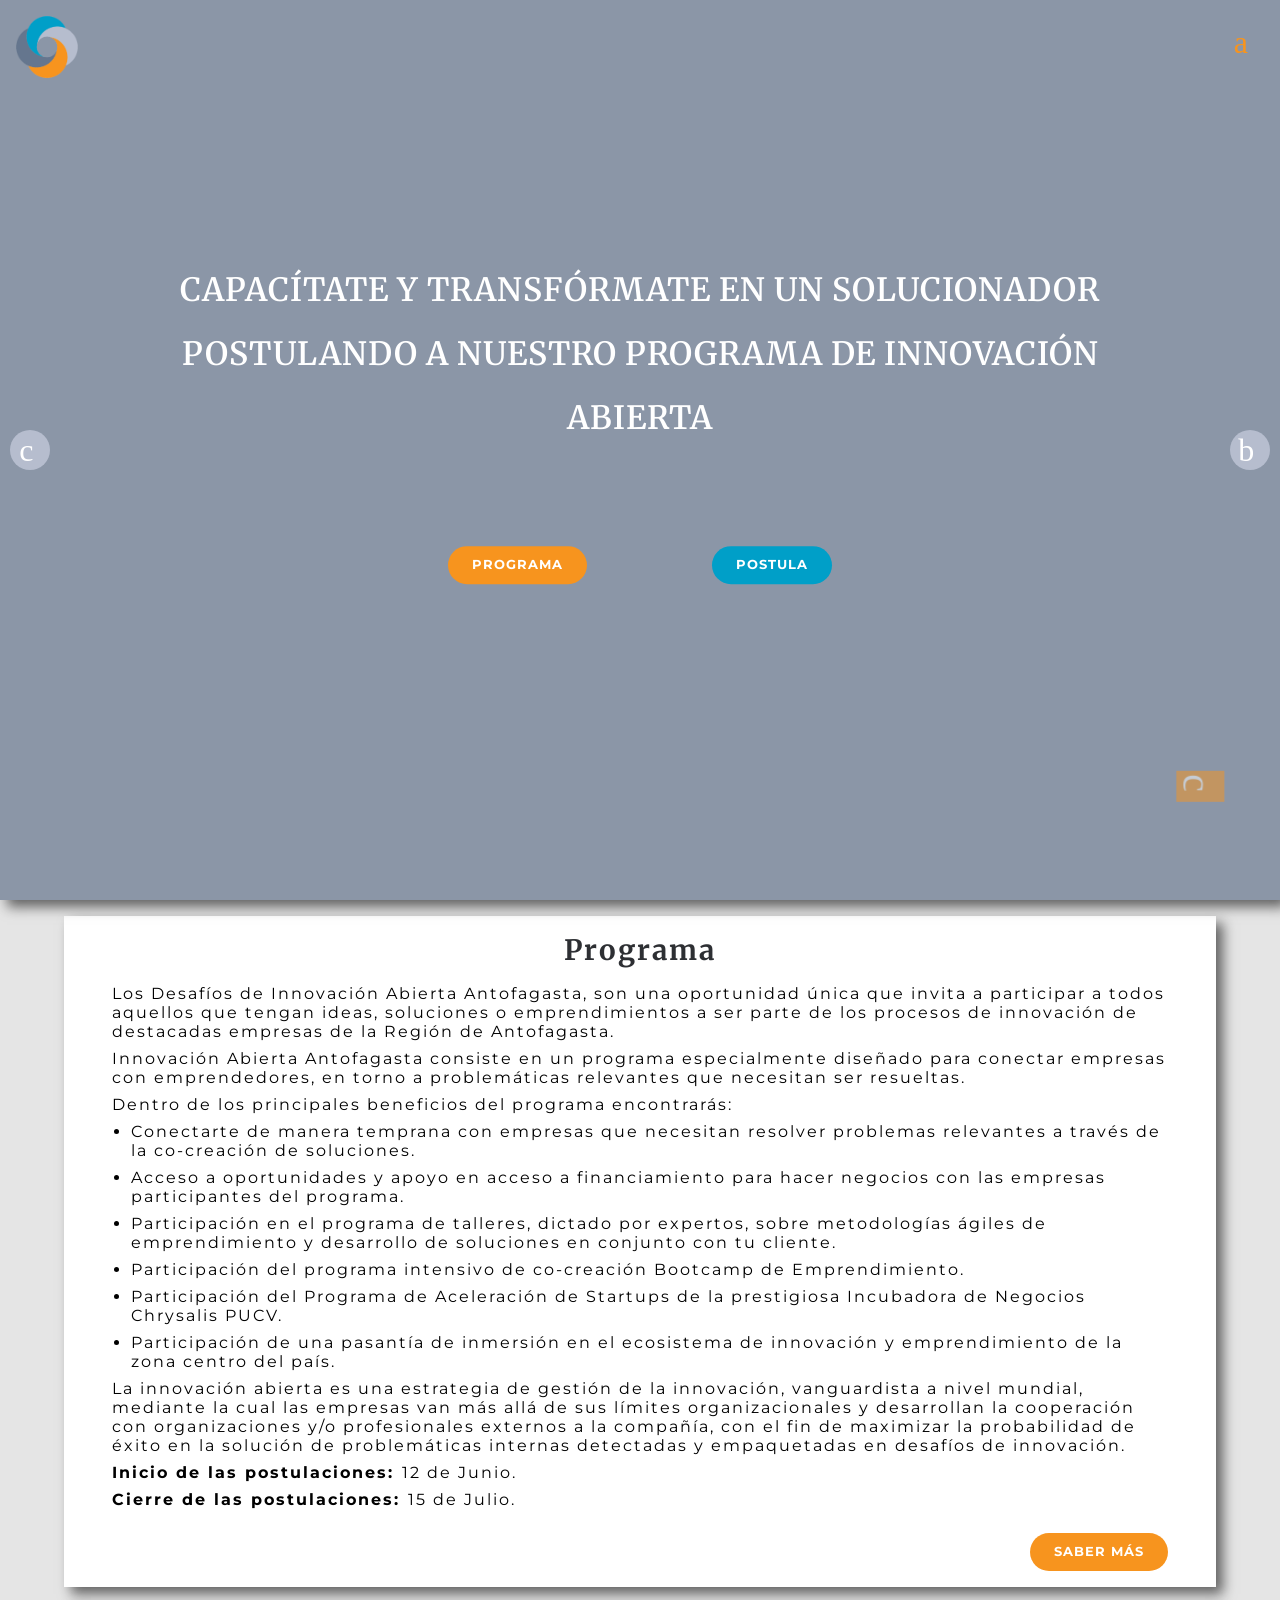
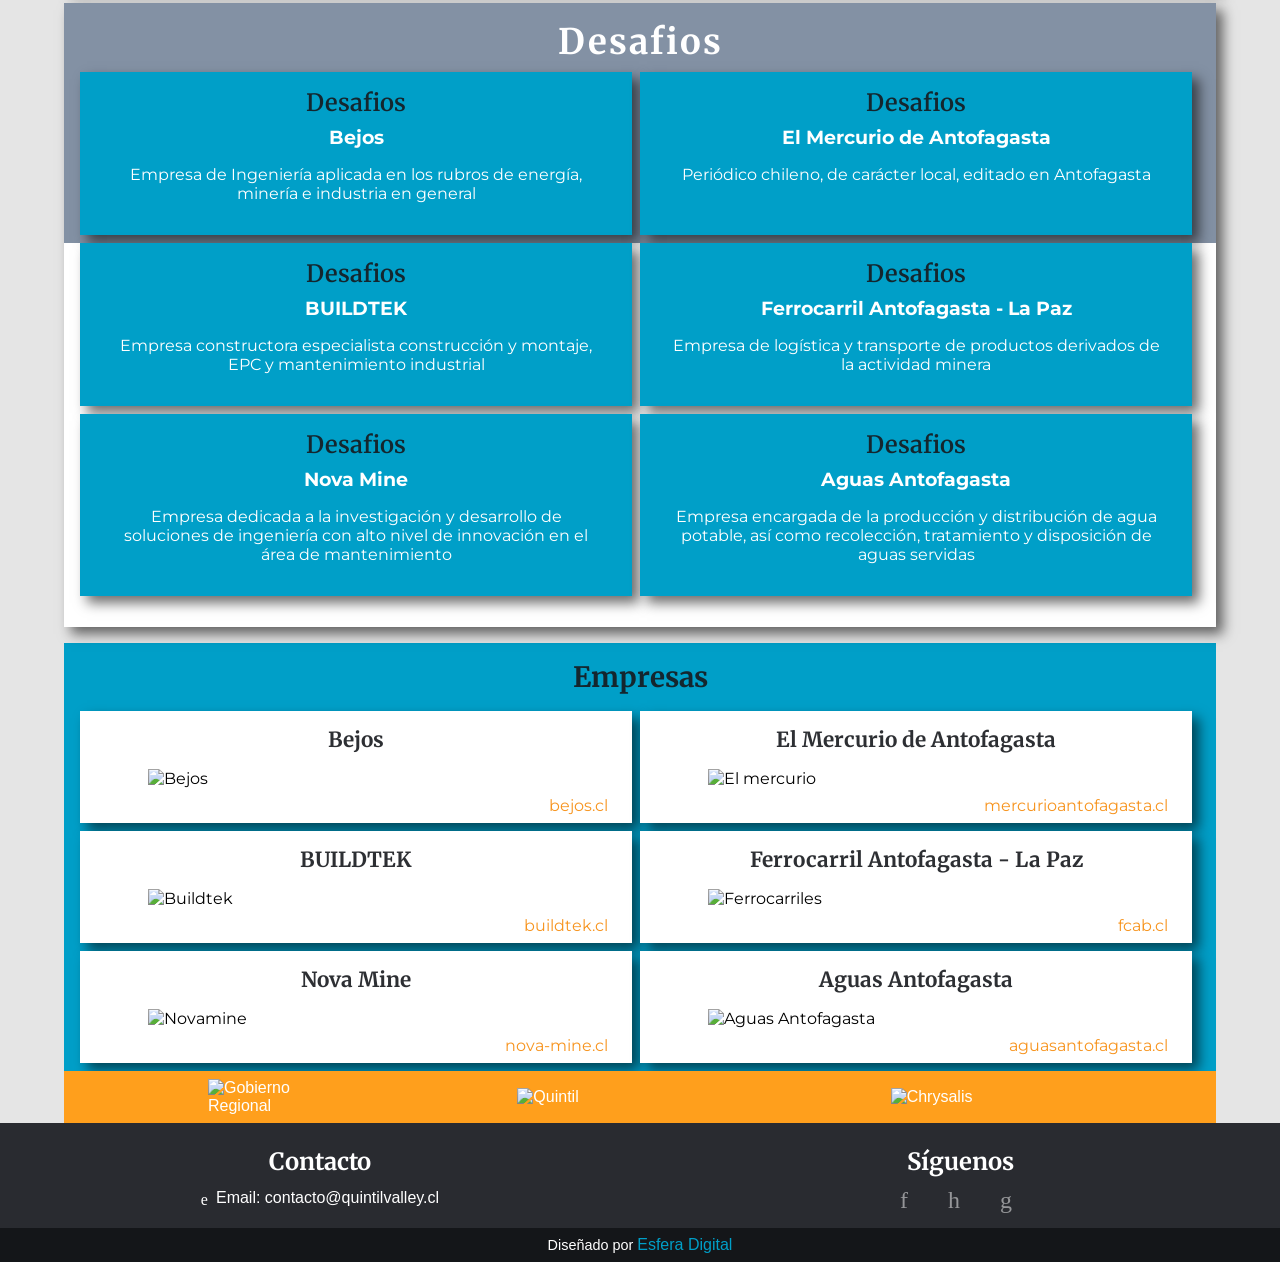
==== commit d5314bc9: "termine todo, falta sólo animaciones" ====
--- a/public/index.html
+++ b/public/index.html
@@ -1 +1 @@
-<!DOCTYPE html><html lang="es-cl"><head><title>inAntofagasta</title><meta charset="UTF-8"><meta name="viewport" content="width=device-width,initial-scale=1,maximum-scale=1"><meta http-equiv="X-UA-Compatible" content="IE=edge, chrome=1"><meta name="description" content="Desafíos de Innovación Abierta Antofagasta, son una oportunidad única que invita a participar a todos aquellos que tengan ideas, soluciones o emprendimientos a ser parte de los procesos de innovación de destacadas empresas de la Región de Antofagasta."><link rel="shortcut icon" type="image/x-icon" href="img/favicon.png"><link rel="stylesheet" href="css/fonts.css"><link rel="stylesheet" href="css/styles.css"></head><body><div class="l-container c-principal" id="inicio"><header class="c-header hide-header" id="mainHeader"><h1 class="c-header-logo"><a href="#inicio"><img src="img/logo.png" alt="Logo"></a></h1><div class="c-header-menu icon-menu" id="toggle-menu"></div><nav class="c-nav" id="main-nav"><ul><li><a class="link" href="#inicio">Inicio</a></li><li><a class="link" href="#programa">Programa</a></li><li><a class="link" href="#desafio">Desafio</a></li><li><a class="link" href="#empresas">Empresas</a></li><li><a class="link postula">Postula</a></li></ul></nav></header><div class="c-slider" id="c-slider"><div class="slider" id="slider"><section class="slider-section slider-img-1"><p class="slider-text">Capacítate y transfórmate en un solucionador postulando a nuestro programa de innovación abierta</p><div class="botones"><a class="link boton1" href="#programa">Programa</a><a class="postula boton2">Postula</a></div></section><section class="slider-section slider-img-2"><p class="slider-text">Conoce las oportunidades que los desafíos de innovación abierta Antofagasta tienen para ti</p><div class="botones"><a class="link boton1" href="#desafio">Desafios</a><a class="postula boton2">Postula</a></div></section><section class="slider-section slider-img-3"><p class="slider-text">Conéctate con destacadas empresas de la Región que están buscando soluciones a problemas</p><div class="botones"><a class="link boton1" href="#empresas">empresas</a><a class="postula boton2">Postula</a></div></section></div><div class="btn-prev icon-angle-left" id="btn-prev"></div><div class="btn-next icon-angle-right" id="btn-next"></div></div><main class="c-main"><section class="c-programa" id="programa"><article class="c-programa-item"><h2 class="c-programa-title">Programa</h2><p class="c-programa-text">Los Desafíos de Innovación Abierta Antofagasta, son una oportunidad única que invita a participar a todos aquellos que tengan ideas, soluciones o emprendimientos a ser parte de los procesos de innovación de destacadas empresas de la Región de Antofagasta.</p><p class="c-programa-text">Innovación Abierta Antofagasta consiste en un programa especialmente diseñado para conectar empresas con emprendedores, en torno a problemáticas relevantes que necesitan ser resueltas.</p><p class="c-programa-text">Dentro de los principales beneficios del programa encontrarás:</p><ul class="c-programa-text-ul"><li>Conectarte de manera temprana con empresas que necesitan resolver problemas relevantes a través de la co-creación de soluciones.</li><li>Acceso a oportunidades y apoyo en acceso a financiamiento para hacer negocios con las empresas participantes del programa.</li><li>Participación en el programa de talleres, dictado por expertos, sobre metodologías ágiles de emprendimiento y desarrollo de soluciones en conjunto con tu cliente.</li><li>Participación del programa intensivo de co-creación Bootcamp de Emprendimiento.</li><li>Participación del Programa de Aceleración de Startups de la prestigiosa Incubadora de Negocios Chrysalis PUCV.</li><li>Participación de una pasantía de inmersión en el ecosistema de innovación y emprendimiento de la zona centro del país.</li></ul><p class="c-programa-text">La innovación abierta es una estrategia de gestión de la innovación, vanguardista a nivel mundial, mediante la cual las empresas van más allá de sus límites organizacionales y desarrollan la cooperación con organizaciones y/o profesionales externos a la compañía, con el fin de maximizar la probabilidad de éxito en la solución de problemáticas internas detectadas y empaquetadas en desafíos de innovación.</p><p class="c-programa-text">Inicio de las postulaciones:<span>12 de Junio.</span></p><p class="c-programa-text">Cierre de las postulaciones:<span>15 de Julio.</span></p><div class="c-programa-button boton1" id="modal-programa">Saber más</div></article></section><section class="c-desafio" id="desafio"><div class="c-desafio-banner"><h1 class="c-desafio-banner-title">Desafios</h1></div><div class="content-desafio"><section class="content-desafio-item" id="modal1"><h2>Desafios</h2><h4>Bejos</h4><p>Empresa de Ingeniería aplicada en los rubros de energía, minería e industria en general</p></section><section class="content-desafio-item" id="modal2"><h2>Desafios</h2><h4>El Mercurio de Antofagasta</h4><p>Periódico chileno, de carácter local, editado en Antofagasta</p></section><section class="content-desafio-item" id="modal3"><h2>Desafios</h2><h4>BUILDTEK</h4><p>Empresa constructora especialista construcción y montaje, EPC y mantenimiento industrial</p></section><section class="content-desafio-item" id="modal4"><h2>Desafios</h2><h4>Ferrocarril Antofagasta - La Paz</h4><p>Empresa de logística y transporte de productos derivados de la actividad minera</p></section><section class="content-desafio-item" id="modal5"><h2>Desafios</h2><h4>Nova Mine</h4><p>Empresa dedicada a la investigación y desarrollo de soluciones de ingeniería con alto nivel de innovación en el área de mantenimiento</p></section><section class="content-desafio-item" id="modal6"><h2>Desafios</h2><h4>Aguas Antofagasta</h4><p>Empresa encargada de la producción y distribución de agua potable, así como recolección, tratamiento y disposición de aguas servidas</p></section></div></section><section class="c-empresas" id="empresas"><h1 class="c-empresas-title">Empresas</h1><div class="contain-empresas"><section class="contain-empresas-item"><h2 class="contain-empresas-item-subtitle">Bejos</h2><div class="contain-empresas-item-img"><img src="/img/bejos.jpg" alt="Bejos"></div><a href="http://www.bejos.cl/" target="_blank">bejos.cl</a></section><section class="contain-empresas-item"><h2 class="contain-empresas-item-subtitle">El Mercurio de Antofagasta</h2><div class="contain-empresas-item-img"><img src="/img/mercurio.png" alt="El mercurio"></div><a href="http://www.mercurioantofagasta.cl" target="_blank">mercurioantofagasta.cl</a></section><section class="contain-empresas-item"><h2 class="contain-empresas-item-subtitle">BUILDTEK</h2><div class="contain-empresas-item-img"><img src="/img/buildtek.jpg" alt="Buildtek"></div><a href="http://www.buildtek.cl/" target="_blank">buildtek.cl</a></section><section class="contain-empresas-item"><h2 class="contain-empresas-item-subtitle">Ferrocarril Antofagasta - La Paz</h2><div class="contain-empresas-item-img"><img src="/img/fcab.png" alt="Ferrocarriles"></div><a href="https://www.fcab.cl/" target="_blank">fcab.cl</a></section><section class="contain-empresas-item"><h2 class="contain-empresas-item-subtitle">Nova Mine</h2><div class="contain-empresas-item-img"><img src="/img/novamine.png" alt="Novamine"></div><a href="http://www.nova-mine.cl/" target="_blank">nova-mine.cl</a></section><section class="contain-empresas-item"><h2 class="contain-empresas-item-subtitle">Aguas Antofagasta</h2><div class="contain-empresas-item-img"><img src="/img/aguas.jpg" alt="Aguas Antofagasta"></div><a href="http://www3.aguasantofagasta.cl/" target="_blank">aguasantofagasta.cl</a></section></div></section><div class="c-patrocinadores"><div class="c-patrocinadores-item"><img src="/img/gob.png" alt="Gobierno Regional"></div><div class="c-patrocinadores-item"><img src="/img/quintil.png" alt="Quintil"></div><div class="c-patrocinadores-item"><img src="/img/chrys.png" alt="Chrysalis"></div></div></main><footer class="c-footer"><section class="c-footer-item"><h2 class="c-footer-title">Contacto</h2><p class="icon-paper-airplane"><span>Email: contacto@quintilvalley.cl</span></p></section><section class="c-footer-item"><h2 class="c-footer-title">Síguenos</h2><a class="icon-facebook" href="https://www.facebook.com/Quintil-Valley-376446842846566/?ref=br_rs" target="_blank"></a><a class="icon-twitter" href="https://twitter.com" target="_blank"></a><a class="icon-social-instagram-outline" href="https://instagram.com" target="_blank"></a></section><section class="copyright"><p>Diseñado por <a href="https://esferadigital.cl" target="_blank">Esfera Digital</a></p></section><div class="icon-angle-left" id="up"></div></footer><script src="https://cdnjs.cloudflare.com/ajax/libs/jquery/3.1.0/jquery.min.js"></script><script src="es5/index.js"></script></div></body></html>+<!DOCTYPE html><html lang="es-cl"><head><title>inAntofagasta</title><meta charset="UTF-8"><meta name="viewport" content="width=device-width,initial-scale=1,maximum-scale=1"><meta http-equiv="X-UA-Compatible" content="IE=edge, chrome=1"><meta name="description" content="Desafíos de Innovación Abierta Antofagasta, son una oportunidad única que invita a participar a todos aquellos que tengan ideas, soluciones o emprendimientos a ser parte de los procesos de innovación de destacadas empresas de la Región de Antofagasta."><link rel="shortcut icon" type="image/x-icon" href="img/favicon.png"><link rel="stylesheet" href="css/fonts.css"><link rel="stylesheet" href="css/styles.css"></head><body><div class="l-container c-principal" id="inicio"><header class="c-header hide-header slide-top" id="mainHeader"><h1 class="c-header-logo"><a href="#inicio"><img src="img/logo.png" alt="Logo"></a></h1><div class="c-header-menu icon-menu" id="toggle-menu"></div><nav class="c-nav" id="main-nav"><ul><li><a class="link" href="#inicio">Inicio</a></li><li><a class="link" href="#programa">Programa</a></li><li><a class="link" href="#desafio">Desafio</a></li><li><a class="link" href="#empresas">Empresas</a></li><li><a class="link postula">Postula</a></li></ul></nav></header><div class="c-slider" id="c-slider"><div class="slider" id="slider"><section class="slider-section slider-img-1"><p class="slider-text">Capacítate y transfórmate en un solucionador postulando a nuestro programa de innovación abierta</p><div class="botones"><a class="link boton1" href="#programa">Programa</a><a class="postula boton2">Postula</a></div></section><section class="slider-section slider-img-2"><p class="slider-text">Conoce las oportunidades que los desafíos de innovación abierta Antofagasta tienen para ti</p><div class="botones"><a class="link boton1" href="#desafio">Desafios</a><a class="postula boton2">Postula</a></div></section><section class="slider-section slider-img-3"><p class="slider-text">Conéctate con destacadas empresas de la Región que están buscando soluciones a problemas</p><div class="botones"><a class="link boton1" href="#empresas">empresas</a><a class="postula boton2">Postula</a></div></section></div><div class="btn-prev icon-angle-left" id="btn-prev"></div><div class="btn-next icon-angle-right" id="btn-next"></div></div><main class="c-main"><section class="c-programa" id="programa"><article class="c-programa-item"><h2 class="animado c-programa-title">Programa</h2><p class="c-programa-text">Los Desafíos de Innovación Abierta Antofagasta, son una oportunidad única que invita a participar a todos aquellos que tengan ideas, soluciones o emprendimientos a ser parte de los procesos de innovación de destacadas empresas de la Región de Antofagasta.</p><p class="c-programa-text">Innovación Abierta Antofagasta consiste en un programa especialmente diseñado para conectar empresas con emprendedores, en torno a problemáticas relevantes que necesitan ser resueltas.</p><p class="c-programa-text">Dentro de los principales beneficios del programa encontrarás:</p><ul class="c-programa-text-ul"><li>Conectarte de manera temprana con empresas que necesitan resolver problemas relevantes a través de la co-creación de soluciones.</li><li>Acceso a oportunidades y apoyo en acceso a financiamiento para hacer negocios con las empresas participantes del programa.</li><li>Participación en el programa de talleres, dictado por expertos, sobre metodologías ágiles de emprendimiento y desarrollo de soluciones en conjunto con tu cliente.</li><li>Participación del programa intensivo de co-creación Bootcamp de Emprendimiento.</li><li>Participación del Programa de Aceleración de Startups de la prestigiosa Incubadora de Negocios Chrysalis PUCV.</li><li>Participación de una pasantía de inmersión en el ecosistema de innovación y emprendimiento de la zona centro del país.</li></ul><p class="c-programa-text">La innovación abierta es una estrategia de gestión de la innovación, vanguardista a nivel mundial, mediante la cual las empresas van más allá de sus límites organizacionales y desarrollan la cooperación con organizaciones y/o profesionales externos a la compañía, con el fin de maximizar la probabilidad de éxito en la solución de problemáticas internas detectadas y empaquetadas en desafíos de innovación.</p><p class="c-programa-text">Inicio de las postulaciones:<span>12 de Junio.</span></p><p class="c-programa-text">Cierre de las postulaciones:<span>15 de Julio.</span></p><div class="c-programa-button boton1" id="modal-programa">Saber más</div></article></section><section class="c-desafio" id="desafio"><div class="c-desafio-banner"><h1 class="c-desafio-banner-title">Desafios</h1></div><div class="content-desafio"><section class="content-desafio-item" id="modal1"><h2>Desafios</h2><h4>Bejos</h4><p>Empresa de Ingeniería aplicada en los rubros de energía, minería e industria en general</p></section><section class="content-desafio-item" id="modal2"><h2>Desafios</h2><h4>El Mercurio de Antofagasta</h4><p>Periódico chileno, de carácter local, editado en Antofagasta</p></section><section class="content-desafio-item" id="modal3"><h2>Desafios</h2><h4>BUILDTEK</h4><p>Empresa constructora especialista construcción y montaje, EPC y mantenimiento industrial</p></section><section class="content-desafio-item" id="modal4"><h2>Desafios</h2><h4>Ferrocarril Antofagasta - La Paz</h4><p>Empresa de logística y transporte de productos derivados de la actividad minera</p></section><section class="content-desafio-item" id="modal5"><h2>Desafios</h2><h4>Nova Mine</h4><p>Empresa dedicada a la investigación y desarrollo de soluciones de ingeniería con alto nivel de innovación en el área de mantenimiento</p></section><section class="content-desafio-item" id="modal6"><h2>Desafios</h2><h4>Aguas Antofagasta</h4><p>Empresa encargada de la producción y distribución de agua potable, así como recolección, tratamiento y disposición de aguas servidas</p></section></div></section><section class="c-empresas" id="empresas"><h1 class="c-empresas-title">Empresas</h1><div class="contain-empresas"><section class="contain-empresas-item"><h2 class="contain-empresas-item-subtitle">Bejos</h2><div class="contain-empresas-item-img"><img src="/img/bejos.jpg" alt="Bejos"></div><a href="http://www.bejos.cl/" target="_blank">bejos.cl</a></section><section class="contain-empresas-item"><h2 class="contain-empresas-item-subtitle">El Mercurio de Antofagasta</h2><div class="contain-empresas-item-img"><img src="/img/mercurio.png" alt="El mercurio"></div><a href="http://www.mercurioantofagasta.cl" target="_blank">mercurioantofagasta.cl</a></section><section class="contain-empresas-item"><h2 class="contain-empresas-item-subtitle">BUILDTEK</h2><div class="contain-empresas-item-img"><img src="/img/buildtek.jpg" alt="Buildtek"></div><a href="http://www.buildtek.cl/" target="_blank">buildtek.cl</a></section><section class="contain-empresas-item"><h2 class="contain-empresas-item-subtitle">Ferrocarril Antofagasta - La Paz</h2><div class="contain-empresas-item-img"><img src="/img/fcab.png" alt="Ferrocarriles"></div><a href="https://www.fcab.cl/" target="_blank">fcab.cl</a></section><section class="contain-empresas-item"><h2 class="contain-empresas-item-subtitle">Nova Mine</h2><div class="contain-empresas-item-img"><img src="/img/novamine.png" alt="Novamine"></div><a href="http://www.nova-mine.cl/" target="_blank">nova-mine.cl</a></section><section class="contain-empresas-item"><h2 class="contain-empresas-item-subtitle">Aguas Antofagasta</h2><div class="contain-empresas-item-img"><img src="/img/aguas.jpg" alt="Aguas Antofagasta"></div><a href="http://www3.aguasantofagasta.cl/" target="_blank">aguasantofagasta.cl</a></section></div></section><div class="c-patrocinadores"><div class="c-patrocinadores-item"><img src="/img/gob.png" alt="Gobierno Regional"></div><div class="c-patrocinadores-item"><img src="/img/quintil.png" alt="Quintil"></div><div class="c-patrocinadores-item"><img src="/img/chrys.png" alt="Chrysalis"></div></div></main><footer class="c-footer"><section class="c-footer-item"><h2 class="c-footer-title">Contacto</h2><p class="icon-paper-airplane"><span>Email: contacto@quintilvalley.cl</span></p></section><section class="c-footer-item"><h2 class="c-footer-title">Síguenos</h2><a class="icon-facebook" href="https://www.facebook.com/Quintil-Valley-376446842846566/?ref=br_rs" target="_blank"></a><a class="icon-twitter" href="https://twitter.com/ValleyQuintil" target="_blank"></a><a class="icon-social-instagram-outline" href="https://instagram.com/quintil_valley" target="_blank"></a></section><section class="copyright"><p>Diseñado por <a href="https://esferadigital.cl" target="_blank">Esfera Digital</a></p></section><div class="icon-angle-left" id="up"></div></footer><script src="https://cdnjs.cloudflare.com/ajax/libs/jquery/3.1.0/jquery.min.js"></script><script src="es5/index.js"></script></div></body></html>
--- a/public/css/styles.css
+++ b/public/css/styles.css
@@ -1,2 +1,2 @@
-@charset "UTF-8";@import url(https://fonts.googleapis.com/css?family=Bitter|Merriweather|Montserrat|Noto+Sans|Noto+Serif|Open+Sans|Poiret+One);html{-webkit-box-sizing:border-box;box-sizing:border-box;font-family:helvetica,sans-serif;font-size:16px;background-color:#e5e5e5;color:#000}body{overflow-x:hidden;font-family:Roboto,sans-serif}*,:after,:before{-webkit-box-sizing:inherit;box-sizing:inherit;margin:0;padding:0}a{text-decoration:none}h1{font-size:2rem}h2{font-size:1.75rem}h3{font-size:1.5rem}h4{font-size:1.25rem}a,abbr,b,code,dfn,em,h5,i,li,mark,p,pre,strong{font-size:1rem}h6,small{font-size:.75rem}li{margin-left:0;list-style-type:inherit;list-style-position:inside;list-style:none}abbr,dfn,em,i{font-style:italic}b,strong{font-weight:700}code,pre{font-family:monospace}mark{background-color:#ff0}hr{margin:1rem auto;width:100%;border:thin solid #000}article,aside,button,details,figcaption,figure,footer,header,main,menu,nav,section,summary{display:block}table{border-collapse:collapse}audio,canvas,iframe,img,picture,progress,svg,video{display:inline-block;vertical-align:baseline;width:100%;max-width:100%;height:auto}button,input,optgroup,option,select,textarea{padding:.25rem;font-family:inherit;font-size:1rem;border:thin solid #000}button,input[type=button],input[type=checkbox],input[type=radio],input[type=reset],input[type=submit],label,select{cursor:pointer}[disabled]{cursor:default;color:#999;background-color:#ddd}textarea{resize:none}::-moz-selection{color:#fff;background-color:#ccc}::selection{color:#fff;background-color:#ccc}[class^=icon-]:before{position:relative;top:2px;margin-right:.5rem;margin-top:.5rem}.boton1{display:block;line-height:3;background-color:#f7941e;padding:0 1.5rem;letter-spacing:1px;color:#fff;font-family:Montserrat,sans-serif;font-weight:700;text-transform:uppercase;border-radius:1.5rem;font-size:.8rem;cursor:pointer}.boton1:hover{background-color:#f38809}.boton1:active{-webkit-transform:scale(.95);transform:scale(.95)}.boton2{display:inline-block;line-height:3;background-color:#009fc8;padding:0 1.5rem;color:#fff;text-transform:uppercase;border-radius:1.5rem;letter-spacing:1px;font-weight:700;font-size:.8rem;font-family:Montserrat,sans-serif;cursor:pointer}.boton2:hover{background-color:#008baf}.boton2:active{-webkit-transform:scale(.95);transform:scale(.95)}.boton-realista{display:inline-block;line-height:2.8rem;height:3rem;padding:0 1.5rem;background:-webkit-gradient(linear,left top,left bottom,from(teal),to(#006161));background:linear-gradient(teal,#006161);color:#fff;font-size:1rem;text-transform:uppercase;border:1px solid #004d4d;border-bottom-width:4px;border-radius:.3rem;-webkit-box-shadow:0 0 0 1px rgba(255,255,255,.15) inset;box-shadow:0 0 0 1px rgba(255,255,255,.15) inset;text-shadow:0 -1px 1px rgba(0,0,0,.5)}.boton-realista:hover{background:#006161}.boton-realista:active{border-bottom-width:1px;line-height:3em;text-shadow:0 1px 1px rgba(0,0,0,.5)}.button-ej{display:inline-block;line-height:3;font-size:1rem;padding:0 1rem}.button-ej-small{display:inline-block;line-height:2.5;font-size:.8rem;padding:0 1rem}.widget{display:block;padding:1em}.widget header{font-family:Arial;color:#00f}.box{-webkit-box-shadow:1px solid red,2px solid #00f,5px solid #fff;box-shadow:1px solid red,2px solid #00f,5px solid #fff}.sombra-curva{position:relative}.sombra-curva:after{content:"";position:absolute;width:96%;height:10%;bottom:-1%;left:0;z-index:-1;border-radius:50%;background-color:#000;opacity:.3;-webkit-box-shadow:0 5px 12px #000;box-shadow:0 5px 12px #000}.sombra-concava{position:relative}.sombra-concava:after,.sombra-concava:before{content:"";position:absolute;width:96%;height:5%;bottom:3%;z-index:-1;background-color:#000;-webkit-box-shadow:0 5px 12px #000;box-shadow:0 5px 12px #000}.sombra-concava:before{left:1%;-webkit-transform:rotate(-2deg);transform:rotate(-2deg)}.sombra-concava:after{right:1%;-webkit-transform:rotate(2deg);transform:rotate(2deg)}.box{color:red}@media screen and (min-width:768px){.box{color:green}}@media screen and (min-width:1024px){.box{color:purple}}.l-container{max-width:1400px;margin:auto}.l-container-item{max-width:1280px;margin:auto}.c-header{display:-webkit-box;display:-ms-flexbox;display:flex;position:fixed;width:100%;height:auto;-webkit-box-pack:justify;-ms-flex-pack:justify;justify-content:space-between;z-index:1000;padding:1rem;-webkit-transition:all .4s ease;transition:all .4s ease}.c-header-logo{width:15%;height:auto;padding:0}@media screen and (min-width:360px){.c-header-logo{width:13%}}@media screen and (min-width:768px){.c-header-logo{width:8%}}@media screen and (min-width:1024px){.c-header-logo{width:5%}}.c-header-logo a img{display:block;width:100%}.c-header-menu{position:relative;font-size:2rem;padding:0 1rem;z-index:600;color:#f7941e;cursor:pointer}@media screen and (min-width:768px){.c-header-menu{top:.5rem}}.c-nav{position:fixed;display:-webkit-box;display:-ms-flexbox;display:flex;background-color:#65768e;top:0;right:-10rem;width:10rem;height:100vh;padding:1rem;padding-top:6.25rem;z-index:500;-webkit-transition:all .4s;transition:all .4s}.c-nav ul{display:block}.c-nav li{border-bottom:1px solid #f7941e}.c-nav a{display:block;position:relative;font-family:Merriweather,serif;text-transform:uppercase;font-weight:600;letter-spacing:2px;line-height:3;color:#fff;cursor:pointer}.hide-header{background-color:transparent}.show-header{background-color:#65768e}.show-menu{right:0}.c-slider{position:relative;width:100%;margin:auto;overflow:hidden;-webkit-box-shadow:7px 7px 12px rgba(0,0,0,.575);box-shadow:7px 7px 12px rgba(0,0,0,.575)}.slider{display:-webkit-box;display:-ms-flexbox;display:flex;width:300%}.slider-section{width:100%;position:relative}.slider-text{position:absolute;width:90%;font-family:Merriweather,serif;font-size:1.2rem;letter-spacing:1px;line-height:1.5;font-weight:600;text-transform:uppercase;-webkit-transform:translate(0,-50%);transform:translate(0,-50%);z-index:1;color:#fff}@media screen and (min-width:375px){.slider-text{line-height:2}}@media screen and (min-width:480px){.slider-text{width:80%}}@media screen and (min-width:768px){.slider-text{font-size:1.7rem}}@media screen and (min-width:1024px){.slider-text{font-size:2rem}}.botones{display:-webkit-box;display:-ms-flexbox;display:flex;width:90%;position:absolute;-webkit-box-pack:justify;-ms-flex-pack:justify;justify-content:space-between;z-index:1;-webkit-transform:translate(0,300%);transform:translate(0,300%)}@media screen and (min-width:480px){.botones{width:60%}}@media screen and (min-width:768px){.botones{width:40%}}@media screen and (min-width:1024px){.botones{width:30%}}.slider>section{width:100%;height:100vh;position:relative;display:-webkit-box;display:-ms-flexbox;display:flex;-webkit-box-orient:vertical;-webkit-box-direction:normal;-ms-flex-direction:column;flex-direction:column;-webkit-box-pack:center;-ms-flex-pack:center;justify-content:center;-webkit-box-align:center;-ms-flex-align:center;align-items:center;text-align:center;background-size:cover;background-position:center}.slider>section::before{content:"";position:absolute;top:0;left:0;width:100%;height:100%;background-color:#65768e;opacity:.7}.slider-img-1{background-image:url(/img/1.jpg)}.slider-img-2{background-image:url(/img/2.jpg)}.slider-img-3{background-image:url(/img/3.jpg)}.btn-next,.btn-prev{display:none;width:2.5rem;height:2.5rem;padding:.5rem;background-color:#b6bdce;position:absolute;top:50%;-webkit-transform:translateY(-50%);transform:translateY(-50%);color:#fff;font-weight:700;text-align:center;font-family:monospace;border-radius:50%;cursor:pointer}.btn-next:before,.btn-prev:before{position:relative;font-size:2rem;bottom:.25rem;right:.23rem}.btn-next:hover,.btn-prev:hover{background-color:#566579;color:#f7941e}@media screen and (min-width:768px){.btn-next,.btn-prev{display:block}}.btn-prev{left:10px}.btn-next{right:10px}.c-main{display:-webkit-box;display:-ms-flexbox;display:flex;-ms-flex-wrap:wrap;flex-wrap:wrap;width:100%;height:auto;border:1px solid red}.c-programa{display:-webkit-box;display:-ms-flexbox;display:flex;-ms-flex-wrap:wrap;flex-wrap:wrap;width:100%;height:auto;height:auto;margin:.5rem auto .5rem 0;border:1px solid green}@media screen and (min-width:1024px){.c-programa{padding:1rem;margin:0}}.c-programa-item{display:block;-webkit-box-flex:1;-ms-flex:auto;flex:auto;height:auto;width:100%;padding:0 1rem;margin:0;background-color:#fff;-webkit-box-shadow:7px 7px 12px rgba(0,0,0,.575);box-shadow:7px 7px 12px rgba(0,0,0,.575)}.c-programa-title{margin:1rem;text-align:center;font-family:Merriweather,serif;font-size:1.75em;letter-spacing:2px}.c-programa-text{font-family:Montserrat,sans-serif;letter-spacing:2px;margin-bottom:.5rem}.c-programa-text:nth-last-child(-n+3){font-weight:700}.c-programa-text:nth-last-child(-n+3) span{font-weight:400;margin-left:.5rem}.c-programa-text-ul{margin-bottom:.5rem}.c-programa-text-ul li{font-family:Montserrat,sans-serif;letter-spacing:2px;list-style:disc;margin-left:1.2rem;margin-bottom:.5rem}.c-programa-button{margin:1rem;margin-right:0;float:right;cursor:pointer}.c-desafio{position:relative;width:100%;height:89rem;margin:0 auto;background-color:#e5e5e5;border:2px solid orange}@media screen and (min-width:360px){.c-desafio{height:83rem}}@media screen and (min-width:375px){.c-desafio{height:80rem}}@media screen and (min-width:384px){.c-desafio{height:79rem}}@media screen and (min-width:411px){.c-desafio{height:77rem}}@media screen and (min-width:480px){.c-desafio{height:75rem}}@media screen and (min-width:768px){.c-desafio{height:43.5rem}}@media screen and (min-width:1024px){.c-desafio{height:39rem}}@media screen and (min-width:1360px){.c-desafio{height:29rem}}.c-desafio-banner{width:100%;position:relative;top:0;height:15rem;background-size:cover;background-position:center;background-image:url(/img/banner-desafio.jpg)}.c-desafio-banner::before{content:"";position:absolute;top:0;left:0;width:100%;height:100%;background-color:#65768e;opacity:.8}.c-desafio-banner-title{position:relative;text-align:center;width:100%;z-index:1;color:#fff;padding:1rem;font-family:Merriweather,serif;letter-spacing:2px;font-size:2rem}@media screen and (min-width:768px){.c-desafio-banner-title{font-size:2.2rem}}.content-desafio{display:-webkit-box;display:-ms-flexbox;display:flex;-ms-flex-wrap:wrap;flex-wrap:wrap;width:100%;height:auto;position:absolute;top:4%;background-color:transparent;-ms-flex-pack:distribute;justify-content:space-around;padding:0 1rem}@media screen and (min-width:360px){.content-desafio{top:4.5%}}@media screen and (min-width:375px){.content-desafio{top:5%}}@media screen and (min-width:768px){.content-desafio{top:10%}}@media screen and (min-width:1024px){.content-desafio{top:11%}}@media screen and (min-width:1360px){.content-desafio{top:14%}}.content-desafio-item{display:block;-webkit-box-flex:1;-ms-flex:auto;flex:auto;height:auto;position:relative;-ms-flex:1 1 97%;flex:1 1 97%;padding:1rem;margin-bottom:.5rem;font-family:Montserrat,sans-serif;-webkit-box-shadow:7px 7px 12px rgba(0,0,0,.575);box-shadow:7px 7px 12px rgba(0,0,0,.575);color:#fff;background-color:#009fc8}@media screen and (min-width:768px){.content-desafio-item{-webkit-box-flex:1;-ms-flex:1 1 48%;flex:1 1 48%;margin-right:.5rem}}@media screen and (min-width:1360px){.content-desafio-item{-webkit-box-flex:1;-ms-flex:1 1 30%;flex:1 1 30%}}.content-desafio-item:hover{cursor:pointer;-webkit-transform:scale(1.03);transform:scale(1.03)}.content-desafio-item h2{color:rgba(22,24,29,.9);text-align:center;font-family:Merriweather,serif;font-size:1.4875em;font-weight:600}.content-desafio-item h4{margin-top:.5rem;text-align:center;font-weight:700;font-family:Montserrat,sans-serif;font-size:1.2rem}.content-desafio-item p{text-align:center;padding:1rem}.c-empresas{width:100%;background-color:#60d394;border:2px solid #00f}.c-empresas-title{text-align:center;width:100%;color:#fff;padding:.5rem;font-family:Merriweather,serif;font-size:1.75em}.contain-empresas{display:-webkit-box;display:-ms-flexbox;display:flex;-ms-flex-wrap:wrap;flex-wrap:wrap;width:100%;height:auto;width:100%;padding:1rem;border:3px solid #ec0a56}.contain-empresas-item{display:block;-webkit-box-flex:1;-ms-flex:auto;flex:auto;height:auto;-ms-flex:1 1 100%;flex:1 1 100%;padding:0 1rem;font-family:Montserrat,sans-serif;-webkit-box-shadow:7px 7px 12px rgba(0,0,0,.575);box-shadow:7px 7px 12px rgba(0,0,0,.575);background-color:#fff;border:2px solid green}@media screen and (min-width:768px){.contain-empresas-item{width:48%;margin-right:.5rem}}@media screen and (min-width:1024px){.contain-empresas-item{width:22%}}.contain-empresas-item-subtitle{text-align:center;width:100%;color:#000;padding:.5rem;font-family:Merriweather,serif;font-size:1.4875em}.contain-empresas-item-img{border:2px solid red}.c-patrocinadores{display:-webkit-box;display:-ms-flexbox;display:flex;-ms-flex-wrap:wrap;flex-wrap:wrap;width:100%;height:auto;padding:0 .5rem;width:100%;background-color:#ff9f1c}@media screen and (min-width:768px){.c-patrocinadores{padding:0 1rem}}.c-patrocinadores-item{display:-webkit-box;display:-ms-flexbox;display:flex;-webkit-box-align:center;-ms-flex-align:center;align-items:center;-webkit-box-pack:center;-ms-flex-pack:center;justify-content:center;-webkit-box-flex:1;-ms-flex:1 1 33%;flex:1 1 33%;height:auto;color:#fff;padding:0}.c-patrocinadores-item:first-child{padding:.5rem}@media screen and (min-width:768px){.c-patrocinadores-item:first-child{padding:.5rem 3rem}}@media screen and (min-width:1024px){.c-patrocinadores-item:first-child{padding:.5rem 8rem}}@media screen and (min-width:768px){.c-patrocinadores-item{padding:.5rem}}@media screen and (min-width:1024px){.c-patrocinadores-item{padding:.5rem 4rem}}.c-patrocinadores-img{display:block;width:100%;margin:0;height:auto}.c-footer{display:-webkit-box;display:-ms-flexbox;display:flex;-ms-flex-wrap:wrap;flex-wrap:wrap;width:100%;height:auto;color:#fff;background-color:rgba(22,24,29,.9)}.c-footer-item{display:block;-webkit-box-flex:1;-ms-flex:auto;flex:auto;height:auto;width:100%;padding:1rem;text-align:center}@media screen and (min-width:768px){.c-footer-item{width:33%}}.c-footer-item a{width:100%;font-size:2rem;display:inline-block;text-align:center;color:#fff;opacity:.5}@media screen and (min-width:1024px){.c-footer-item a{font-size:1.5rem}}.c-footer-item a:hover{opacity:1}.c-footer-item p{font-size:1rem;padding:.3rem}.c-footer-title{padding:.5rem;font-family:Merriweather,serif;font-size:1.4875em}.copyright{display:block;width:100%;padding:.5rem;text-align:center;background-color:rgba(18,20,23,.9)}.copyright p{font-size:.9rem}.copyright p a{color:#fff}#up{display:none;text-align:center;position:fixed;padding:.2rem .1rem 0 .2rem;background-color:#f7941e;bottom:10%;-webkit-transform:rotate(90deg);transform:rotate(90deg);right:5%;font-size:2.5rem;cursor:pointer}.c-modal{position:fixed;display:-webkit-box;display:-ms-flexbox;display:flex;top:0;z-index:1000;width:100%;height:100vh;background-color:rgba(0,116,162,.8)}.c-modal::before{content:"✕";color:#fff;position:absolute;top:.5rem;right:.5rem;font-size:2rem;opacity:.7}.c-modal-item{width:92%;max-width:1400px;height:85vh;margin:auto;background-color:azure}.c-modal-item iframe{height:100%}[data-anime]{opacity:0;-webkit-transition:.3s;transition:.3s}[data-anime=left]{-webkit-transform:translate3d(-50px,0,0);transform:translate3d(-50px,0,0)}[data-anime=right]{-webkit-transform:translate3d(50px,0,0);transform:translate3d(50px,0,0)}[data-anime].animate{opacity:1;-webkit-transform:translate3d(0,0,0);transform:translate3d(0,0,0)}
+@charset "UTF-8";@import url(https://fonts.googleapis.com/css?family=Bitter|Merriweather|Montserrat|Noto+Sans|Noto+Serif|Open+Sans|Poiret+One);html{-webkit-box-sizing:border-box;box-sizing:border-box;font-family:helvetica,sans-serif;font-size:16px;background-color:#e5e5e5;color:#000}body{overflow-x:hidden;font-family:Roboto,sans-serif}*,:after,:before{-webkit-box-sizing:inherit;box-sizing:inherit;margin:0;padding:0}a{text-decoration:none}h1{font-size:2rem}h2{font-size:1.75rem}h3{font-size:1.5rem}h4{font-size:1.25rem}a,abbr,b,code,dfn,em,h5,i,li,mark,p,pre,strong{font-size:1rem}h6,small{font-size:.75rem}li{margin-left:0;list-style-type:inherit;list-style-position:inside;list-style:none}abbr,dfn,em,i{font-style:italic}b,strong{font-weight:700}code,pre{font-family:monospace}mark{background-color:#ff0}hr{margin:1rem auto;width:100%;border:thin solid #000}article,aside,button,details,figcaption,figure,footer,header,main,menu,nav,section,summary{display:block}table{border-collapse:collapse}audio,canvas,iframe,img,picture,progress,svg,video{display:inline-block;vertical-align:baseline;width:100%;max-width:100%;height:auto}button,input,optgroup,option,select,textarea{padding:.25rem;font-family:inherit;font-size:1rem;border:thin solid #000}button,input[type=button],input[type=checkbox],input[type=radio],input[type=reset],input[type=submit],label,select{cursor:pointer}[disabled]{cursor:default;color:#999;background-color:#ddd}textarea{resize:none}::-moz-selection{color:#fff;background-color:#ccc}::selection{color:#fff;background-color:#ccc}[class^=icon-]:before{position:relative;top:2px;margin-right:.5rem;margin-top:.5rem}.boton1{display:block;line-height:3;background-color:#f7941e;padding:0 1.5rem;letter-spacing:1px;color:#fff;font-family:Montserrat,sans-serif;font-weight:700;text-transform:uppercase;border-radius:1.5rem;font-size:.8rem;cursor:pointer}.boton1:hover{background-color:#f38809}.boton1:active{-webkit-transform:scale(.95);transform:scale(.95)}.boton2{display:inline-block;line-height:3;background-color:#009fc8;padding:0 1.5rem;color:#fff;text-transform:uppercase;border-radius:1.5rem;letter-spacing:1px;font-weight:700;font-size:.8rem;font-family:Montserrat,sans-serif;cursor:pointer}.boton2:hover{background-color:#008baf}.boton2:active{-webkit-transform:scale(.95);transform:scale(.95)}.boton-realista{display:inline-block;line-height:2.8rem;height:3rem;padding:0 1.5rem;background:-webkit-gradient(linear,left top,left bottom,from(teal),to(#006161));background:linear-gradient(teal,#006161);color:#fff;font-size:1rem;text-transform:uppercase;border:1px solid #004d4d;border-bottom-width:4px;border-radius:.3rem;-webkit-box-shadow:0 0 0 1px rgba(255,255,255,.15) inset;box-shadow:0 0 0 1px rgba(255,255,255,.15) inset;text-shadow:0 -1px 1px rgba(0,0,0,.5)}.boton-realista:hover{background:#006161}.boton-realista:active{border-bottom-width:1px;line-height:3em;text-shadow:0 1px 1px rgba(0,0,0,.5)}.button-ej{display:inline-block;line-height:3;font-size:1rem;padding:0 1rem}.button-ej-small{display:inline-block;line-height:2.5;font-size:.8rem;padding:0 1rem}.widget{display:block;padding:1em}.widget header{font-family:Arial;color:#00f}.box{-webkit-box-shadow:1px solid red,2px solid #00f,5px solid #fff;box-shadow:1px solid red,2px solid #00f,5px solid #fff}.sombra-curva{position:relative}.sombra-curva:after{content:"";position:absolute;width:96%;height:10%;bottom:-1%;left:0;z-index:-1;border-radius:50%;background-color:#000;opacity:.3;-webkit-box-shadow:0 5px 12px #000;box-shadow:0 5px 12px #000}.sombra-concava{position:relative}.sombra-concava:after,.sombra-concava:before{content:"";position:absolute;width:96%;height:5%;bottom:3%;z-index:-1;background-color:#000;-webkit-box-shadow:0 5px 12px #000;box-shadow:0 5px 12px #000}.sombra-concava:before{left:1%;-webkit-transform:rotate(-2deg);transform:rotate(-2deg)}.sombra-concava:after{right:1%;-webkit-transform:rotate(2deg);transform:rotate(2deg)}.box{color:red}@media screen and (min-width:768px){.box{color:green}}@media screen and (min-width:1024px){.box{color:purple}}.l-container{max-width:1400px;margin:auto}.l-container-item{max-width:1280px;margin:auto}.c-header{display:-webkit-box;display:-ms-flexbox;display:flex;position:fixed;width:100%;height:auto;-webkit-box-pack:justify;-ms-flex-pack:justify;justify-content:space-between;z-index:1000;padding:1rem;-webkit-transition:all .4s ease;transition:all .4s ease}.c-header-logo{width:15%;height:auto;padding:0}@media screen and (min-width:360px){.c-header-logo{width:13%}}@media screen and (min-width:768px){.c-header-logo{width:8%}}@media screen and (min-width:1024px){.c-header-logo{width:5%}}.c-header-logo a img{display:block;width:100%}.c-header-menu{position:relative;font-size:2rem;padding:0 1rem;z-index:600;color:#f7941e;cursor:pointer}@media screen and (min-width:768px){.c-header-menu{top:.5rem}}.c-nav{position:fixed;display:-webkit-box;display:-ms-flexbox;display:flex;background-color:#65768e;top:0;right:-10rem;width:10rem;height:100vh;padding:1rem;padding-top:6.25rem;z-index:500;-webkit-transition:all .4s;transition:all .4s}.c-nav ul{display:block}.c-nav li{border-bottom:1px solid #f7941e}.c-nav a{display:block;position:relative;font-family:Merriweather,serif;text-transform:uppercase;font-weight:600;letter-spacing:2px;line-height:3;color:#fff;cursor:pointer}.hide-header{background-color:transparent}.show-header{background-color:#65768e}.show-menu{right:0}.c-slider{position:relative;width:100%;margin:auto;overflow:hidden;-webkit-box-shadow:7px 7px 12px rgba(0,0,0,.575);box-shadow:7px 7px 12px rgba(0,0,0,.575)}.slider{display:-webkit-box;display:-ms-flexbox;display:flex;width:300%}.slider-section{width:100%;position:relative}.slider-text{position:absolute;width:90%;font-family:Merriweather,serif;font-size:1.2rem;letter-spacing:1px;line-height:1.5;font-weight:600;text-transform:uppercase;-webkit-transform:translate(0,-50%);transform:translate(0,-50%);z-index:1;color:#fff}@media screen and (min-width:375px){.slider-text{line-height:2}}@media screen and (min-width:480px){.slider-text{width:80%}}@media screen and (min-width:768px){.slider-text{font-size:1.7rem}}@media screen and (min-width:1024px){.slider-text{font-size:2rem}}.botones{display:-webkit-box;display:-ms-flexbox;display:flex;width:90%;position:absolute;-webkit-box-pack:justify;-ms-flex-pack:justify;justify-content:space-between;z-index:1;-webkit-transform:translate(0,300%);transform:translate(0,300%)}@media screen and (min-width:480px){.botones{width:60%}}@media screen and (min-width:768px){.botones{width:40%}}@media screen and (min-width:1024px){.botones{width:30%}}.slider>section{width:100%;height:100vh;position:relative;display:-webkit-box;display:-ms-flexbox;display:flex;-webkit-box-orient:vertical;-webkit-box-direction:normal;-ms-flex-direction:column;flex-direction:column;-webkit-box-pack:center;-ms-flex-pack:center;justify-content:center;-webkit-box-align:center;-ms-flex-align:center;align-items:center;text-align:center;background-size:cover;background-position:center}.slider>section::before{content:"";position:absolute;top:0;left:0;width:100%;height:100%;background-color:#65768e;opacity:.7}.slider-img-1{background-image:url(/img/1.jpg)}.slider-img-2{background-image:url(/img/2.jpg)}.slider-img-3{background-image:url(/img/3.jpg)}.btn-next,.btn-prev{display:none;width:2.5rem;height:2.5rem;padding:.5rem;background-color:#b6bdce;position:absolute;top:50%;-webkit-transform:translateY(-50%);transform:translateY(-50%);color:#fff;font-weight:700;text-align:center;font-family:monospace;border-radius:50%;cursor:pointer}.btn-next:before,.btn-prev:before{position:relative;font-size:2rem;bottom:.25rem;right:.23rem}.btn-next:hover,.btn-prev:hover{background-color:#566579;color:#f7941e}@media screen and (min-width:768px){.btn-next,.btn-prev{display:block}}.btn-prev{left:10px}.btn-next{right:10px}.c-main{display:-webkit-box;display:-ms-flexbox;display:flex;-ms-flex-wrap:wrap;flex-wrap:wrap;width:100%;height:auto}.c-programa{display:-webkit-box;display:-ms-flexbox;display:flex;-ms-flex-wrap:wrap;flex-wrap:wrap;width:100%;height:auto;height:auto;margin:.5rem auto .5rem 0}@media screen and (min-width:1024px){.c-programa{margin:0}}.c-programa-item{display:block;-webkit-box-flex:1;-ms-flex:auto;flex:auto;height:auto;width:100%;padding:0 1rem;margin:0;background-color:#fff;-webkit-box-shadow:7px 7px 12px rgba(0,0,0,.575);box-shadow:7px 7px 12px rgba(0,0,0,.575)}@media screen and (min-width:768px){.c-programa-item{-webkit-box-flex:0;-ms-flex:0 0 90%;flex:0 0 90%;margin:1rem auto;padding:0 3rem}}.c-programa-title{margin:1rem;color:rgba(22,24,29,.9);text-align:center;font-family:Merriweather,serif;font-size:1.75em;letter-spacing:2px}.c-programa-text{font-family:Montserrat,sans-serif;letter-spacing:2px;margin-bottom:.5rem}.c-programa-text:nth-last-child(-n+3){font-weight:700}.c-programa-text:nth-last-child(-n+3) span{font-weight:400;margin-left:.5rem}.c-programa-text-ul{margin-bottom:.5rem}.c-programa-text-ul li{font-family:Montserrat,sans-serif;letter-spacing:2px;list-style:disc;margin-left:1.2rem;margin-bottom:.5rem}.c-programa-button{margin:1rem;margin-right:0;float:right;cursor:pointer}.c-desafio{position:relative;width:100%;height:89rem;margin:0 auto;background-color:#fff;-webkit-box-shadow:7px 7px 12px rgba(0,0,0,.575);box-shadow:7px 7px 12px rgba(0,0,0,.575)}@media screen and (min-width:360px){.c-desafio{height:83rem}}@media screen and (min-width:375px){.c-desafio{height:80rem}}@media screen and (min-width:384px){.c-desafio{height:79rem}}@media screen and (min-width:411px){.c-desafio{height:77rem}}@media screen and (min-width:480px){.c-desafio{height:75rem}}@media screen and (min-width:768px){.c-desafio{width:90%;margin:0 auto;height:46rem}}@media screen and (min-width:1024px){.c-desafio{height:39rem}}@media screen and (min-width:1360px){.c-desafio{height:29rem}}.c-desafio-banner{width:100%;position:relative;top:0;height:15rem;background-size:cover;background-position:center;background-image:url(/img/banner-desafio.jpg)}.c-desafio-banner::before{content:"";position:absolute;top:0;left:0;width:100%;height:100%;background-color:#65768e;opacity:.8}.c-desafio-banner-title{position:relative;text-align:center;width:100%;z-index:1;color:#fff;padding:1rem;font-family:Merriweather,serif;letter-spacing:2px;font-size:2rem}@media screen and (min-width:768px){.c-desafio-banner-title{font-size:2.2rem}}.content-desafio{display:-webkit-box;display:-ms-flexbox;display:flex;-ms-flex-wrap:wrap;flex-wrap:wrap;width:100%;height:auto;position:absolute;top:4%;background-color:transparent;-ms-flex-pack:distribute;justify-content:space-around;padding:0 1rem}@media screen and (min-width:360px){.content-desafio{top:4.5%}}@media screen and (min-width:375px){.content-desafio{top:5%}}@media screen and (min-width:768px){.content-desafio{top:10%}}@media screen and (min-width:1024px){.content-desafio{top:11%}}@media screen and (min-width:1360px){.content-desafio{top:14%}}.content-desafio-item{display:block;-webkit-box-flex:1;-ms-flex:auto;flex:auto;height:auto;position:relative;-ms-flex:1 1 97%;flex:1 1 97%;padding:1rem;margin-bottom:.5rem;font-family:Montserrat,sans-serif;-webkit-box-shadow:7px 7px 12px rgba(0,0,0,.575);box-shadow:7px 7px 12px rgba(0,0,0,.575);color:#fff;background-color:#009fc8}@media screen and (min-width:768px){.content-desafio-item{-webkit-box-flex:1;-ms-flex:1 1 48%;flex:1 1 48%;margin-right:.5rem}}@media screen and (min-width:1360px){.content-desafio-item{-webkit-box-flex:1;-ms-flex:1 1 30%;flex:1 1 30%}}.content-desafio-item:hover{cursor:pointer;-webkit-transform:scale(1.03);transform:scale(1.03)}.content-desafio-item h2{color:rgba(22,24,29,.9);text-align:center;font-family:Merriweather,serif;font-size:1.4875em;font-weight:600}.content-desafio-item h4{margin-top:.5rem;text-align:center;font-weight:700;font-family:Montserrat,sans-serif;font-size:1.2rem}.content-desafio-item p{text-align:center;padding:1rem}.c-empresas{width:100%;background-color:#009fc8}@media screen and (min-width:768px){.c-empresas{width:90%;margin:0 auto;margin-top:1rem}}.c-empresas-title{text-align:center;width:100%;color:rgba(22,24,29,.9);padding:.5rem;font-family:Merriweather,serif;font-size:1.75em}@media screen and (min-width:768px){.c-empresas-title{padding:1rem}}.contain-empresas{display:-webkit-box;display:-ms-flexbox;display:flex;-ms-flex-wrap:wrap;flex-wrap:wrap;width:100%;height:auto;width:100%;padding:0 1rem}.contain-empresas-item{display:block;-webkit-box-flex:1;-ms-flex:auto;flex:auto;height:auto;-ms-flex:1 1 100%;flex:1 1 100%;margin-bottom:.5rem;padding:0 1rem;font-family:Montserrat,sans-serif;-webkit-box-shadow:7px 7px 12px rgba(0,0,0,.575);box-shadow:7px 7px 12px rgba(0,0,0,.575);background-color:#fff}@media screen and (min-width:768px){.contain-empresas-item{display:-webkit-box;display:-ms-flexbox;display:flex;-webkit-box-orient:vertical;-webkit-box-direction:normal;-ms-flex-direction:column;flex-direction:column;-webkit-box-pack:justify;-ms-flex-pack:justify;justify-content:space-between;-webkit-box-flex:1;-ms-flex:1 1 45%;flex:1 1 45%;margin-right:.5rem}}@media screen and (min-width:1360px){.contain-empresas-item{-webkit-box-flex:1;-ms-flex:1 1 30%;flex:1 1 30%}}.contain-empresas-item-subtitle{text-align:center;width:100%;color:rgba(22,24,29,.9);padding:.5rem;font-family:Merriweather,serif;font-size:1.3rem}@media screen and (min-width:480px){.contain-empresas-item-subtitle{padding:1rem}}@media screen and (min-width:480px){.contain-empresas-item-img{width:80%;margin:0 auto}}.contain-empresas-item a{padding:.5rem;color:#f7941e;float:right}.contain-empresas-item a:hover{-webkit-transform:scale(1.03);transform:scale(1.03);color:#f38809;cursor:pointer}@media screen and (min-width:768px){.contain-empresas-item a{-ms-flex-item-align:end;align-self:flex-end}}@media screen and (min-width:1360px){.contain-empresas-item:nth-last-child(-n+2) img{display:block;width:65%;margin:0 auto}}.c-patrocinadores{display:-webkit-box;display:-ms-flexbox;display:flex;-ms-flex-wrap:wrap;flex-wrap:wrap;width:100%;height:auto;padding:0 .5rem;width:100%;background-color:#ff9f1c}@media screen and (min-width:768px){.c-patrocinadores{width:90%;margin:0 auto;padding:0 1rem}}.c-patrocinadores-item{display:-webkit-box;display:-ms-flexbox;display:flex;-webkit-box-align:center;-ms-flex-align:center;align-items:center;-webkit-box-pack:center;-ms-flex-pack:center;justify-content:center;-webkit-box-flex:1;-ms-flex:1 1 33%;flex:1 1 33%;height:auto;color:#fff;padding:0}.c-patrocinadores-item:first-child{padding:.5rem}@media screen and (min-width:768px){.c-patrocinadores-item:first-child{padding:.5rem 3rem}}@media screen and (min-width:1024px){.c-patrocinadores-item:first-child{padding:.5rem 8rem}}@media screen and (min-width:768px){.c-patrocinadores-item{padding:.5rem}}@media screen and (min-width:1024px){.c-patrocinadores-item{padding:.5rem 4rem}}.c-patrocinadores-img{display:block;width:100%;margin:0;height:auto}.c-footer{display:-webkit-box;display:-ms-flexbox;display:flex;-ms-flex-wrap:wrap;flex-wrap:wrap;width:100%;height:auto;color:#fff;background-color:rgba(22,24,29,.9)}.c-footer-item{display:block;-webkit-box-flex:1;-ms-flex:auto;flex:auto;height:auto;width:100%;padding:1rem;text-align:center}@media screen and (min-width:768px){.c-footer-item{width:33%}}.c-footer-item a{-webkit-box-flex:1;-ms-flex:1 1 30%;flex:1 1 30%;padding:0 1rem;font-size:2rem;display:inline-block;text-align:center;color:#fff;opacity:.5}@media screen and (min-width:1024px){.c-footer-item a{font-size:1.5rem}}.c-footer-item a:hover{opacity:1}.c-footer-item p{font-size:1rem;padding:.3rem}.c-footer-title{padding:.5rem;font-family:Merriweather,serif;font-size:1.4875em}.copyright{display:block;width:100%;padding:.5rem;text-align:center;background-color:rgba(18,20,23,.9)}.copyright p{font-size:.9rem}.copyright p a{color:#009fc8}.copyright p a:hover{-webkit-transform:scale(1.03);transform:scale(1.03);color:#008baf}#up{display:none;text-align:center;position:fixed;padding:.2rem .1rem 0 .2rem;background-color:#f7941e;bottom:10%;-webkit-transform:rotate(90deg);transform:rotate(90deg);right:5%;font-size:2.5rem;cursor:pointer}.c-modal{position:fixed;display:-webkit-box;display:-ms-flexbox;display:flex;top:0;z-index:1000;width:100%;height:100vh;background-color:rgba(0,116,162,.8)}.c-modal::before{content:"✕";color:#fff;position:absolute;top:.5rem;right:.5rem;font-size:2rem;opacity:.7}.c-modal-item{width:92%;max-width:1400px;height:85vh;margin:auto;background-color:azure}.c-modal-item iframe{height:100%}.slide-left,.slideleft{-webkit-animation:slideleft 1s forwards;animation:slideleft 1s forwards}@-webkit-keyframes slideleft{from{-webkit-transform:translate3d(-100%,0,0);transform:translate3d(-100%,0,0)}}@keyframes slideleft{from{-webkit-transform:translate3d(-100%,0,0);transform:translate3d(-100%,0,0)}}.slide-right,.slideright{-webkit-animation:slideright 1s forwards;animation:slideright 1s forwards}@-webkit-keyframes slideright{from{-webkit-transform:translate3d(100%,0,0);transform:translate3d(100%,0,0)}}@keyframes slideright{from{-webkit-transform:translate3d(100%,0,0);transform:translate3d(100%,0,0)}}.slide-top,.slidetop{-webkit-animation:slidetop 1s forwards;animation:slidetop 1s forwards}@-webkit-keyframes slidetop{from{-webkit-transform:translate3d(0,-100%,0);transform:translate3d(0,-100%,0)}}@keyframes slidetop{from{-webkit-transform:translate3d(0,-100%,0);transform:translate3d(0,-100%,0)}}.slide-bottom,.slidebottom{-webkit-animation:slidebottom 1s forwards;animation:slidebottom 1s forwards}@-webkit-keyframes slidebottom{from{-webkit-transform:translate3d(0,100%,0);transform:translate3d(0,100%,0)}}@keyframes slidebottom{from{-webkit-transform:translate3d(0,100%,0);transform:translate3d(0,100%,0)}}.slide-down,.slidedown{max-height:0;overflow:hidden;-webkit-animation:slideDown 1s forwards;animation:slideDown 1s forwards}@-webkit-keyframes slideDown{to{max-height:1000px}}@keyframes slideDown{to{max-height:1000px}}.slide-up,.slideup{max-height:1000px;overflow:hidden;-webkit-animation:slideUp 1s forwards;animation:slideUp 1s forwards}@-webkit-keyframes slideUp{to{max-height:0}}@keyframes slideUp{to{max-height:0}}.fade-in,.fadein{-webkit-animation:fadein 5s forwards;animation:fadein 5s forwards}@-webkit-keyframes fadein{from{opacity:0}to{opacity:1}}@keyframes fadein{from{opacity:0}to{opacity:1}}.fade-out,.fadeout{-webkit-animation:fadeout 1s forwards;animation:fadeout 1s forwards}@-webkit-keyframes fadeout{from{opacity:1}to{opacity:0}}@keyframes fadeout{from{opacity:1}to{opacity:0}}.fade-in,.fadein{-webkit-animation:fadein 5s forwards;animation:fadein 5s forwards}@keyframes fadein{from{opacity:0}to{opacity:1}}.fade-out,.fadeout{-webkit-animation:fadeout 1s forwards;animation:fadeout 1s forwards}@keyframes fadeout{from{opacity:1}to{opacity:0}}
 /*# sourceMappingURL=styles.css.map */
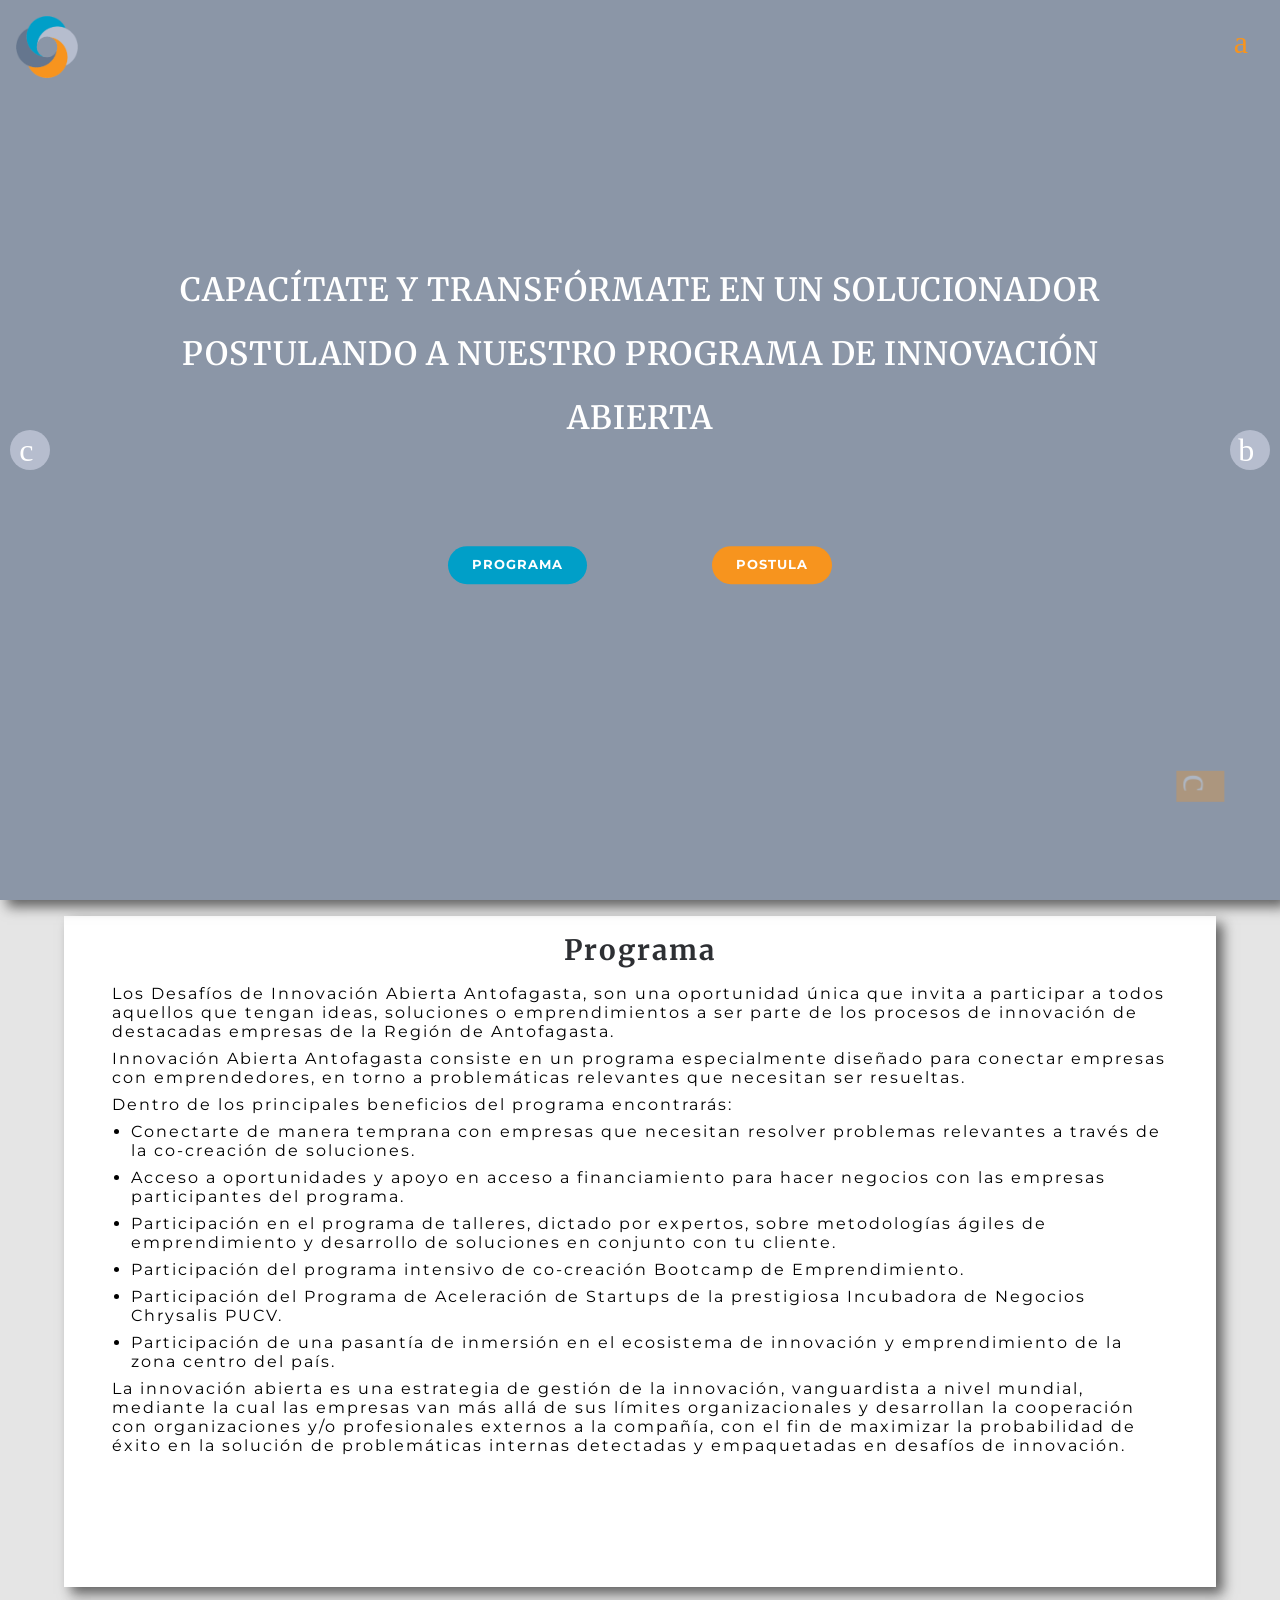
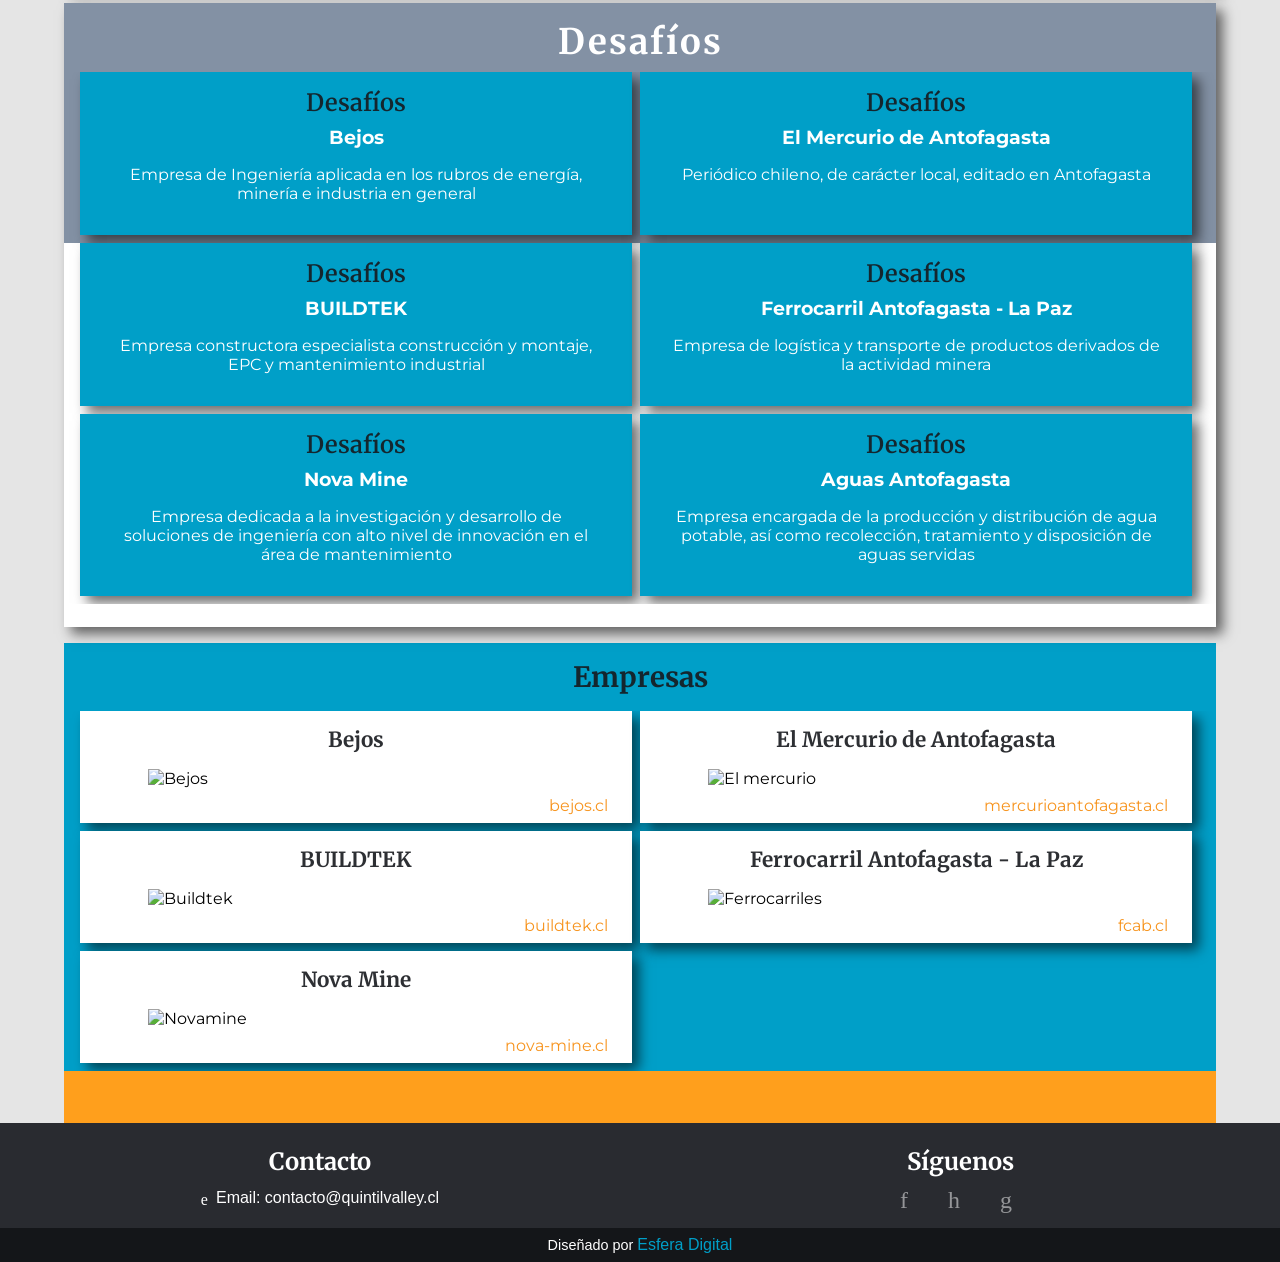
==== commit 30923c5e: "sitio terminado, con animaciones y todo incluido" ====
--- a/public/index.html
+++ b/public/index.html
@@ -1 +1 @@
-<!DOCTYPE html><html lang="es-cl"><head><title>inAntofagasta</title><meta charset="UTF-8"><meta name="viewport" content="width=device-width,initial-scale=1,maximum-scale=1"><meta http-equiv="X-UA-Compatible" content="IE=edge, chrome=1"><meta name="description" content="Desafíos de Innovación Abierta Antofagasta, son una oportunidad única que invita a participar a todos aquellos que tengan ideas, soluciones o emprendimientos a ser parte de los procesos de innovación de destacadas empresas de la Región de Antofagasta."><link rel="shortcut icon" type="image/x-icon" href="img/favicon.png"><link rel="stylesheet" href="css/fonts.css"><link rel="stylesheet" href="css/styles.css"></head><body><div class="l-container c-principal" id="inicio"><header class="c-header hide-header slide-top" id="mainHeader"><h1 class="c-header-logo"><a href="#inicio"><img src="img/logo.png" alt="Logo"></a></h1><div class="c-header-menu icon-menu" id="toggle-menu"></div><nav class="c-nav" id="main-nav"><ul><li><a class="link" href="#inicio">Inicio</a></li><li><a class="link" href="#programa">Programa</a></li><li><a class="link" href="#desafio">Desafio</a></li><li><a class="link" href="#empresas">Empresas</a></li><li><a class="link postula">Postula</a></li></ul></nav></header><div class="c-slider" id="c-slider"><div class="slider" id="slider"><section class="slider-section slider-img-1"><p class="slider-text">Capacítate y transfórmate en un solucionador postulando a nuestro programa de innovación abierta</p><div class="botones"><a class="link boton1" href="#programa">Programa</a><a class="postula boton2">Postula</a></div></section><section class="slider-section slider-img-2"><p class="slider-text">Conoce las oportunidades que los desafíos de innovación abierta Antofagasta tienen para ti</p><div class="botones"><a class="link boton1" href="#desafio">Desafios</a><a class="postula boton2">Postula</a></div></section><section class="slider-section slider-img-3"><p class="slider-text">Conéctate con destacadas empresas de la Región que están buscando soluciones a problemas</p><div class="botones"><a class="link boton1" href="#empresas">empresas</a><a class="postula boton2">Postula</a></div></section></div><div class="btn-prev icon-angle-left" id="btn-prev"></div><div class="btn-next icon-angle-right" id="btn-next"></div></div><main class="c-main"><section class="c-programa" id="programa"><article class="c-programa-item"><h2 class="animado c-programa-title">Programa</h2><p class="c-programa-text">Los Desafíos de Innovación Abierta Antofagasta, son una oportunidad única que invita a participar a todos aquellos que tengan ideas, soluciones o emprendimientos a ser parte de los procesos de innovación de destacadas empresas de la Región de Antofagasta.</p><p class="c-programa-text">Innovación Abierta Antofagasta consiste en un programa especialmente diseñado para conectar empresas con emprendedores, en torno a problemáticas relevantes que necesitan ser resueltas.</p><p class="c-programa-text">Dentro de los principales beneficios del programa encontrarás:</p><ul class="c-programa-text-ul"><li>Conectarte de manera temprana con empresas que necesitan resolver problemas relevantes a través de la co-creación de soluciones.</li><li>Acceso a oportunidades y apoyo en acceso a financiamiento para hacer negocios con las empresas participantes del programa.</li><li>Participación en el programa de talleres, dictado por expertos, sobre metodologías ágiles de emprendimiento y desarrollo de soluciones en conjunto con tu cliente.</li><li>Participación del programa intensivo de co-creación Bootcamp de Emprendimiento.</li><li>Participación del Programa de Aceleración de Startups de la prestigiosa Incubadora de Negocios Chrysalis PUCV.</li><li>Participación de una pasantía de inmersión en el ecosistema de innovación y emprendimiento de la zona centro del país.</li></ul><p class="c-programa-text">La innovación abierta es una estrategia de gestión de la innovación, vanguardista a nivel mundial, mediante la cual las empresas van más allá de sus límites organizacionales y desarrollan la cooperación con organizaciones y/o profesionales externos a la compañía, con el fin de maximizar la probabilidad de éxito en la solución de problemáticas internas detectadas y empaquetadas en desafíos de innovación.</p><p class="c-programa-text">Inicio de las postulaciones:<span>12 de Junio.</span></p><p class="c-programa-text">Cierre de las postulaciones:<span>15 de Julio.</span></p><div class="c-programa-button boton1" id="modal-programa">Saber más</div></article></section><section class="c-desafio" id="desafio"><div class="c-desafio-banner"><h1 class="c-desafio-banner-title">Desafios</h1></div><div class="content-desafio"><section class="content-desafio-item" id="modal1"><h2>Desafios</h2><h4>Bejos</h4><p>Empresa de Ingeniería aplicada en los rubros de energía, minería e industria en general</p></section><section class="content-desafio-item" id="modal2"><h2>Desafios</h2><h4>El Mercurio de Antofagasta</h4><p>Periódico chileno, de carácter local, editado en Antofagasta</p></section><section class="content-desafio-item" id="modal3"><h2>Desafios</h2><h4>BUILDTEK</h4><p>Empresa constructora especialista construcción y montaje, EPC y mantenimiento industrial</p></section><section class="content-desafio-item" id="modal4"><h2>Desafios</h2><h4>Ferrocarril Antofagasta - La Paz</h4><p>Empresa de logística y transporte de productos derivados de la actividad minera</p></section><section class="content-desafio-item" id="modal5"><h2>Desafios</h2><h4>Nova Mine</h4><p>Empresa dedicada a la investigación y desarrollo de soluciones de ingeniería con alto nivel de innovación en el área de mantenimiento</p></section><section class="content-desafio-item" id="modal6"><h2>Desafios</h2><h4>Aguas Antofagasta</h4><p>Empresa encargada de la producción y distribución de agua potable, así como recolección, tratamiento y disposición de aguas servidas</p></section></div></section><section class="c-empresas" id="empresas"><h1 class="c-empresas-title">Empresas</h1><div class="contain-empresas"><section class="contain-empresas-item"><h2 class="contain-empresas-item-subtitle">Bejos</h2><div class="contain-empresas-item-img"><img src="/img/bejos.jpg" alt="Bejos"></div><a href="http://www.bejos.cl/" target="_blank">bejos.cl</a></section><section class="contain-empresas-item"><h2 class="contain-empresas-item-subtitle">El Mercurio de Antofagasta</h2><div class="contain-empresas-item-img"><img src="/img/mercurio.png" alt="El mercurio"></div><a href="http://www.mercurioantofagasta.cl" target="_blank">mercurioantofagasta.cl</a></section><section class="contain-empresas-item"><h2 class="contain-empresas-item-subtitle">BUILDTEK</h2><div class="contain-empresas-item-img"><img src="/img/buildtek.jpg" alt="Buildtek"></div><a href="http://www.buildtek.cl/" target="_blank">buildtek.cl</a></section><section class="contain-empresas-item"><h2 class="contain-empresas-item-subtitle">Ferrocarril Antofagasta - La Paz</h2><div class="contain-empresas-item-img"><img src="/img/fcab.png" alt="Ferrocarriles"></div><a href="https://www.fcab.cl/" target="_blank">fcab.cl</a></section><section class="contain-empresas-item"><h2 class="contain-empresas-item-subtitle">Nova Mine</h2><div class="contain-empresas-item-img"><img src="/img/novamine.png" alt="Novamine"></div><a href="http://www.nova-mine.cl/" target="_blank">nova-mine.cl</a></section><section class="contain-empresas-item"><h2 class="contain-empresas-item-subtitle">Aguas Antofagasta</h2><div class="contain-empresas-item-img"><img src="/img/aguas.jpg" alt="Aguas Antofagasta"></div><a href="http://www3.aguasantofagasta.cl/" target="_blank">aguasantofagasta.cl</a></section></div></section><div class="c-patrocinadores"><div class="c-patrocinadores-item"><img src="/img/gob.png" alt="Gobierno Regional"></div><div class="c-patrocinadores-item"><img src="/img/quintil.png" alt="Quintil"></div><div class="c-patrocinadores-item"><img src="/img/chrys.png" alt="Chrysalis"></div></div></main><footer class="c-footer"><section class="c-footer-item"><h2 class="c-footer-title">Contacto</h2><p class="icon-paper-airplane"><span>Email: contacto@quintilvalley.cl</span></p></section><section class="c-footer-item"><h2 class="c-footer-title">Síguenos</h2><a class="icon-facebook" href="https://www.facebook.com/Quintil-Valley-376446842846566/?ref=br_rs" target="_blank"></a><a class="icon-twitter" href="https://twitter.com/ValleyQuintil" target="_blank"></a><a class="icon-social-instagram-outline" href="https://instagram.com/quintil_valley" target="_blank"></a></section><section class="copyright"><p>Diseñado por <a href="https://esferadigital.cl" target="_blank">Esfera Digital</a></p></section><div class="icon-angle-left" id="up"></div></footer><script src="https://cdnjs.cloudflare.com/ajax/libs/jquery/3.1.0/jquery.min.js"></script><script src="es5/index.js"></script></div></body></html>+<!DOCTYPE html><html lang="es-cl"><head><title>inAntofagasta</title><meta charset="UTF-8"><meta name="viewport" content="width=device-width,initial-scale=1,maximum-scale=1"><meta http-equiv="X-UA-Compatible" content="IE=edge, chrome=1"><meta name="description" content="Desafíos de Innovación Abierta Antofagasta, son una oportunidad única que invita a participar a todos aquellos que tengan ideas, soluciones o emprendimientos a ser parte de los procesos de innovación de destacadas empresas de la Región de Antofagasta."><link rel="shortcut icon" type="image/x-icon" href="img/favicon.png"><link rel="stylesheet" href="css/fonts.css"><link rel="stylesheet" href="css/styles.css"></head><body><div class="l-container c-principal" id="inicio"><header class="c-header hide-header slide-top" id="mainHeader"><h1 class="c-header-logo"><a href="#inicio"><img src="img/logo.png" alt="Logo"></a></h1><div class="c-header-menu icon-menu" id="toggle-menu"></div><nav class="c-nav" id="main-nav"><ul><li><a class="link" href="#inicio">Inicio</a></li><li><a class="link" href="#programa">Programa</a></li><li><a class="link" href="#desafio">Desafio</a></li><li><a class="link" href="#empresas">Empresas</a></li><li><a class="link postula">Postula</a></li></ul></nav></header><div class="c-slider" id="c-slider"><div class="slider" id="slider"><section class="slider-section slider-img-1"><p class="slider-text">Capacítate y transfórmate en un solucionador postulando a nuestro programa de innovación abierta</p><div class="botones"><a class="link boton1" href="#programa">Programa</a><a class="postula boton2">Postula</a></div></section><section class="slider-section slider-img-2"><p class="slider-text">Conoce las oportunidades que los desafíos de innovación abierta Antofagasta tienen para ti</p><div class="botones"><a class="link boton1" href="#desafio">Desafios</a><a class="postula boton2">Postula</a></div></section><section class="slider-section slider-img-3"><p class="slider-text">Conéctate con destacadas empresas de la Región que están buscando soluciones a problemas</p><div class="botones"><a class="link boton1" href="#empresas">empresas</a><a class="postula boton2">Postula</a></div></section></div><div class="btn-prev icon-angle-left" id="btn-prev"></div><div class="btn-next icon-angle-right" id="btn-next"></div></div><main class="c-main"><section class="c-programa" id="programa"><article class="c-programa-item"><h2 class="c-programa-title" data-anime="top">Programa</h2><p class="c-programa-text" data-anime="left">Los Desafíos de Innovación Abierta Antofagasta, son una oportunidad única que invita a participar a todos aquellos que tengan ideas, soluciones o emprendimientos a ser parte de los procesos de innovación de destacadas empresas de la Región de Antofagasta.</p><p class="c-programa-text" data-anime="right">Innovación Abierta Antofagasta consiste en un programa especialmente diseñado para conectar empresas con emprendedores, en torno a problemáticas relevantes que necesitan ser resueltas.</p><p class="c-programa-text" data-anime="left">Dentro de los principales beneficios del programa encontrarás:</p><ul class="c-programa-text-ul" data-anime="right"><li>Conectarte de manera temprana con empresas que necesitan resolver problemas relevantes a través de la co-creación de soluciones.</li><li>Acceso a oportunidades y apoyo en acceso a financiamiento para hacer negocios con las empresas participantes del programa.</li><li>Participación en el programa de talleres, dictado por expertos, sobre metodologías ágiles de emprendimiento y desarrollo de soluciones en conjunto con tu cliente.</li><li>Participación del programa intensivo de co-creación Bootcamp de Emprendimiento.</li><li>Participación del Programa de Aceleración de Startups de la prestigiosa Incubadora de Negocios Chrysalis PUCV.</li><li>Participación de una pasantía de inmersión en el ecosistema de innovación y emprendimiento de la zona centro del país.</li></ul><p class="c-programa-text" data-anime="left">La innovación abierta es una estrategia de gestión de la innovación, vanguardista a nivel mundial, mediante la cual las empresas van más allá de sus límites organizacionales y desarrollan la cooperación con organizaciones y/o profesionales externos a la compañía, con el fin de maximizar la probabilidad de éxito en la solución de problemáticas internas detectadas y empaquetadas en desafíos de innovación.</p><p class="c-programa-text" data-anime="right">Inicio de las postulaciones:<span>12 de Junio.</span></p><p class="c-programa-text" data-anime="left">Cierre de las postulaciones:<span>15 de Julio.</span></p><div class="c-programa-button boton1" data-anime="right" id="modal-programa">Saber más</div></article></section><section class="c-desafio" id="desafio"><div class="c-desafio-banner"><h1 class="c-desafio-banner-title">Desafíos</h1></div><div class="content-desafio"><section class="content-desafio-item" data-anime="left" id="modal1"><h2>Desafíos</h2><h4>Bejos</h4><p>Empresa de Ingeniería aplicada en los rubros de energía, minería e industria en general</p></section><section class="content-desafio-item" data-anime="top" id="modal2"><h2>Desafíos</h2><h4>El Mercurio de Antofagasta</h4><p>Periódico chileno, de carácter local, editado en Antofagasta</p></section><section class="content-desafio-item" data-anime="right" id="modal3"><h2>Desafíos</h2><h4>BUILDTEK</h4><p>Empresa constructora especialista construcción y montaje, EPC y mantenimiento industrial</p></section><section class="content-desafio-item" data-anime="left" id="modal4"><h2>Desafíos</h2><h4>Ferrocarril Antofagasta - La Paz</h4><p>Empresa de logística y transporte de productos derivados de la actividad minera</p></section><section class="content-desafio-item" data-anime="top" id="modal5"><h2>Desafíos</h2><h4>Nova Mine</h4><p>Empresa dedicada a la investigación y desarrollo de soluciones de ingeniería con alto nivel de innovación en el área de mantenimiento</p></section><section class="content-desafio-item" data-anime="right" id="modal6"><h2>Desafíos</h2><h4>Aguas Antofagasta</h4><p>Empresa encargada de la producción y distribución de agua potable, así como recolección, tratamiento y disposición de aguas servidas</p></section></div></section><section class="c-empresas" id="empresas"><h1 class="c-empresas-title">Empresas</h1><div class="contain-empresas"><section class="contain-empresas-item" data-anime="left"><h2 class="contain-empresas-item-subtitle">Bejos</h2><div class="contain-empresas-item-img"><img src="/img/bejos.jpg" alt="Bejos"></div><a href="http://www.bejos.cl/" target="_blank">bejos.cl</a></section><section class="contain-empresas-item" data-anime="top"><h2 class="contain-empresas-item-subtitle">El Mercurio de Antofagasta</h2><div class="contain-empresas-item-img"><img src="/img/mercurio.png" alt="El mercurio"></div><a href="http://www.mercurioantofagasta.cl" target="_blank">mercurioantofagasta.cl</a></section><section class="contain-empresas-item" data-anime="right"><h2 class="contain-empresas-item-subtitle">BUILDTEK</h2><div class="contain-empresas-item-img"><img src="/img/buildtek.jpg" alt="Buildtek"></div><a href="http://www.buildtek.cl/" target="_blank">buildtek.cl</a></section><section class="contain-empresas-item" data-anime="left"><h2 class="contain-empresas-item-subtitle">Ferrocarril Antofagasta - La Paz</h2><div class="contain-empresas-item-img"><img src="/img/fcab.png" alt="Ferrocarriles"></div><a href="https://www.fcab.cl/" target="_blank">fcab.cl</a></section><section class="contain-empresas-item" data-anime="top"><h2 class="contain-empresas-item-subtitle">Nova Mine</h2><div class="contain-empresas-item-img"><img src="/img/novamine.png" alt="Novamine"></div><a href="http://www.nova-mine.cl/" target="_blank">nova-mine.cl</a></section><section class="contain-empresas-item" data-anime="right"><h2 class="contain-empresas-item-subtitle">Aguas Antofagasta</h2><div class="contain-empresas-item-img"><img src="/img/aguas.jpg" alt="Aguas Antofagasta"></div><a href="http://www3.aguasantofagasta.cl/" target="_blank">aguasantofagasta.cl</a></section></div></section><div class="c-patrocinadores"><div class="c-patrocinadores-item" data-anime="left"><img src="/img/gob.png" alt="Gobierno Regional"></div><div class="c-patrocinadores-item" data-anime="top"><img src="/img/quintil.png" alt="Quintil"></div><div class="c-patrocinadores-item" data-anime="right"><img src="/img/chrys.png" alt="Chrysalis"></div></div></main><footer class="c-footer"><section class="c-footer-item"><h2 class="c-footer-title">Contacto</h2><p class="icon-paper-airplane"><span>Email: contacto@quintilvalley.cl</span></p></section><section class="c-footer-item"><h2 class="c-footer-title">Síguenos</h2><a class="icon-facebook" href="https://www.facebook.com/Quintil-Valley-376446842846566/?ref=br_rs" target="_blank"></a><a class="icon-twitter" href="https://twitter.com/ValleyQuintil" target="_blank"></a><a class="icon-social-instagram-outline" href="https://instagram.com/quintil_valley" target="_blank"></a></section><section class="copyright"><p>Diseñado por <a href="https://esferadigital.cl" target="_blank">Esfera Digital</a></p></section><div class="icon-angle-left" id="up"></div></footer><script src="https://cdnjs.cloudflare.com/ajax/libs/jquery/3.1.0/jquery.min.js"></script><script src="es5/index.js"></script></div></body></html>
--- a/public/css/styles.css
+++ b/public/css/styles.css
@@ -1,2 +1,2 @@
-@charset "UTF-8";@import url(https://fonts.googleapis.com/css?family=Bitter|Merriweather|Montserrat|Noto+Sans|Noto+Serif|Open+Sans|Poiret+One);html{-webkit-box-sizing:border-box;box-sizing:border-box;font-family:helvetica,sans-serif;font-size:16px;background-color:#e5e5e5;color:#000}body{overflow-x:hidden;font-family:Roboto,sans-serif}*,:after,:before{-webkit-box-sizing:inherit;box-sizing:inherit;margin:0;padding:0}a{text-decoration:none}h1{font-size:2rem}h2{font-size:1.75rem}h3{font-size:1.5rem}h4{font-size:1.25rem}a,abbr,b,code,dfn,em,h5,i,li,mark,p,pre,strong{font-size:1rem}h6,small{font-size:.75rem}li{margin-left:0;list-style-type:inherit;list-style-position:inside;list-style:none}abbr,dfn,em,i{font-style:italic}b,strong{font-weight:700}code,pre{font-family:monospace}mark{background-color:#ff0}hr{margin:1rem auto;width:100%;border:thin solid #000}article,aside,button,details,figcaption,figure,footer,header,main,menu,nav,section,summary{display:block}table{border-collapse:collapse}audio,canvas,iframe,img,picture,progress,svg,video{display:inline-block;vertical-align:baseline;width:100%;max-width:100%;height:auto}button,input,optgroup,option,select,textarea{padding:.25rem;font-family:inherit;font-size:1rem;border:thin solid #000}button,input[type=button],input[type=checkbox],input[type=radio],input[type=reset],input[type=submit],label,select{cursor:pointer}[disabled]{cursor:default;color:#999;background-color:#ddd}textarea{resize:none}::-moz-selection{color:#fff;background-color:#ccc}::selection{color:#fff;background-color:#ccc}[class^=icon-]:before{position:relative;top:2px;margin-right:.5rem;margin-top:.5rem}.boton1{display:block;line-height:3;background-color:#f7941e;padding:0 1.5rem;letter-spacing:1px;color:#fff;font-family:Montserrat,sans-serif;font-weight:700;text-transform:uppercase;border-radius:1.5rem;font-size:.8rem;cursor:pointer}.boton1:hover{background-color:#f38809}.boton1:active{-webkit-transform:scale(.95);transform:scale(.95)}.boton2{display:inline-block;line-height:3;background-color:#009fc8;padding:0 1.5rem;color:#fff;text-transform:uppercase;border-radius:1.5rem;letter-spacing:1px;font-weight:700;font-size:.8rem;font-family:Montserrat,sans-serif;cursor:pointer}.boton2:hover{background-color:#008baf}.boton2:active{-webkit-transform:scale(.95);transform:scale(.95)}.boton-realista{display:inline-block;line-height:2.8rem;height:3rem;padding:0 1.5rem;background:-webkit-gradient(linear,left top,left bottom,from(teal),to(#006161));background:linear-gradient(teal,#006161);color:#fff;font-size:1rem;text-transform:uppercase;border:1px solid #004d4d;border-bottom-width:4px;border-radius:.3rem;-webkit-box-shadow:0 0 0 1px rgba(255,255,255,.15) inset;box-shadow:0 0 0 1px rgba(255,255,255,.15) inset;text-shadow:0 -1px 1px rgba(0,0,0,.5)}.boton-realista:hover{background:#006161}.boton-realista:active{border-bottom-width:1px;line-height:3em;text-shadow:0 1px 1px rgba(0,0,0,.5)}.button-ej{display:inline-block;line-height:3;font-size:1rem;padding:0 1rem}.button-ej-small{display:inline-block;line-height:2.5;font-size:.8rem;padding:0 1rem}.widget{display:block;padding:1em}.widget header{font-family:Arial;color:#00f}.box{-webkit-box-shadow:1px solid red,2px solid #00f,5px solid #fff;box-shadow:1px solid red,2px solid #00f,5px solid #fff}.sombra-curva{position:relative}.sombra-curva:after{content:"";position:absolute;width:96%;height:10%;bottom:-1%;left:0;z-index:-1;border-radius:50%;background-color:#000;opacity:.3;-webkit-box-shadow:0 5px 12px #000;box-shadow:0 5px 12px #000}.sombra-concava{position:relative}.sombra-concava:after,.sombra-concava:before{content:"";position:absolute;width:96%;height:5%;bottom:3%;z-index:-1;background-color:#000;-webkit-box-shadow:0 5px 12px #000;box-shadow:0 5px 12px #000}.sombra-concava:before{left:1%;-webkit-transform:rotate(-2deg);transform:rotate(-2deg)}.sombra-concava:after{right:1%;-webkit-transform:rotate(2deg);transform:rotate(2deg)}.box{color:red}@media screen and (min-width:768px){.box{color:green}}@media screen and (min-width:1024px){.box{color:purple}}.l-container{max-width:1400px;margin:auto}.l-container-item{max-width:1280px;margin:auto}.c-header{display:-webkit-box;display:-ms-flexbox;display:flex;position:fixed;width:100%;height:auto;-webkit-box-pack:justify;-ms-flex-pack:justify;justify-content:space-between;z-index:1000;padding:1rem;-webkit-transition:all .4s ease;transition:all .4s ease}.c-header-logo{width:15%;height:auto;padding:0}@media screen and (min-width:360px){.c-header-logo{width:13%}}@media screen and (min-width:768px){.c-header-logo{width:8%}}@media screen and (min-width:1024px){.c-header-logo{width:5%}}.c-header-logo a img{display:block;width:100%}.c-header-menu{position:relative;font-size:2rem;padding:0 1rem;z-index:600;color:#f7941e;cursor:pointer}@media screen and (min-width:768px){.c-header-menu{top:.5rem}}.c-nav{position:fixed;display:-webkit-box;display:-ms-flexbox;display:flex;background-color:#65768e;top:0;right:-10rem;width:10rem;height:100vh;padding:1rem;padding-top:6.25rem;z-index:500;-webkit-transition:all .4s;transition:all .4s}.c-nav ul{display:block}.c-nav li{border-bottom:1px solid #f7941e}.c-nav a{display:block;position:relative;font-family:Merriweather,serif;text-transform:uppercase;font-weight:600;letter-spacing:2px;line-height:3;color:#fff;cursor:pointer}.hide-header{background-color:transparent}.show-header{background-color:#65768e}.show-menu{right:0}.c-slider{position:relative;width:100%;margin:auto;overflow:hidden;-webkit-box-shadow:7px 7px 12px rgba(0,0,0,.575);box-shadow:7px 7px 12px rgba(0,0,0,.575)}.slider{display:-webkit-box;display:-ms-flexbox;display:flex;width:300%}.slider-section{width:100%;position:relative}.slider-text{position:absolute;width:90%;font-family:Merriweather,serif;font-size:1.2rem;letter-spacing:1px;line-height:1.5;font-weight:600;text-transform:uppercase;-webkit-transform:translate(0,-50%);transform:translate(0,-50%);z-index:1;color:#fff}@media screen and (min-width:375px){.slider-text{line-height:2}}@media screen and (min-width:480px){.slider-text{width:80%}}@media screen and (min-width:768px){.slider-text{font-size:1.7rem}}@media screen and (min-width:1024px){.slider-text{font-size:2rem}}.botones{display:-webkit-box;display:-ms-flexbox;display:flex;width:90%;position:absolute;-webkit-box-pack:justify;-ms-flex-pack:justify;justify-content:space-between;z-index:1;-webkit-transform:translate(0,300%);transform:translate(0,300%)}@media screen and (min-width:480px){.botones{width:60%}}@media screen and (min-width:768px){.botones{width:40%}}@media screen and (min-width:1024px){.botones{width:30%}}.slider>section{width:100%;height:100vh;position:relative;display:-webkit-box;display:-ms-flexbox;display:flex;-webkit-box-orient:vertical;-webkit-box-direction:normal;-ms-flex-direction:column;flex-direction:column;-webkit-box-pack:center;-ms-flex-pack:center;justify-content:center;-webkit-box-align:center;-ms-flex-align:center;align-items:center;text-align:center;background-size:cover;background-position:center}.slider>section::before{content:"";position:absolute;top:0;left:0;width:100%;height:100%;background-color:#65768e;opacity:.7}.slider-img-1{background-image:url(/img/1.jpg)}.slider-img-2{background-image:url(/img/2.jpg)}.slider-img-3{background-image:url(/img/3.jpg)}.btn-next,.btn-prev{display:none;width:2.5rem;height:2.5rem;padding:.5rem;background-color:#b6bdce;position:absolute;top:50%;-webkit-transform:translateY(-50%);transform:translateY(-50%);color:#fff;font-weight:700;text-align:center;font-family:monospace;border-radius:50%;cursor:pointer}.btn-next:before,.btn-prev:before{position:relative;font-size:2rem;bottom:.25rem;right:.23rem}.btn-next:hover,.btn-prev:hover{background-color:#566579;color:#f7941e}@media screen and (min-width:768px){.btn-next,.btn-prev{display:block}}.btn-prev{left:10px}.btn-next{right:10px}.c-main{display:-webkit-box;display:-ms-flexbox;display:flex;-ms-flex-wrap:wrap;flex-wrap:wrap;width:100%;height:auto}.c-programa{display:-webkit-box;display:-ms-flexbox;display:flex;-ms-flex-wrap:wrap;flex-wrap:wrap;width:100%;height:auto;height:auto;margin:.5rem auto .5rem 0}@media screen and (min-width:1024px){.c-programa{margin:0}}.c-programa-item{display:block;-webkit-box-flex:1;-ms-flex:auto;flex:auto;height:auto;width:100%;padding:0 1rem;margin:0;background-color:#fff;-webkit-box-shadow:7px 7px 12px rgba(0,0,0,.575);box-shadow:7px 7px 12px rgba(0,0,0,.575)}@media screen and (min-width:768px){.c-programa-item{-webkit-box-flex:0;-ms-flex:0 0 90%;flex:0 0 90%;margin:1rem auto;padding:0 3rem}}.c-programa-title{margin:1rem;color:rgba(22,24,29,.9);text-align:center;font-family:Merriweather,serif;font-size:1.75em;letter-spacing:2px}.c-programa-text{font-family:Montserrat,sans-serif;letter-spacing:2px;margin-bottom:.5rem}.c-programa-text:nth-last-child(-n+3){font-weight:700}.c-programa-text:nth-last-child(-n+3) span{font-weight:400;margin-left:.5rem}.c-programa-text-ul{margin-bottom:.5rem}.c-programa-text-ul li{font-family:Montserrat,sans-serif;letter-spacing:2px;list-style:disc;margin-left:1.2rem;margin-bottom:.5rem}.c-programa-button{margin:1rem;margin-right:0;float:right;cursor:pointer}.c-desafio{position:relative;width:100%;height:89rem;margin:0 auto;background-color:#fff;-webkit-box-shadow:7px 7px 12px rgba(0,0,0,.575);box-shadow:7px 7px 12px rgba(0,0,0,.575)}@media screen and (min-width:360px){.c-desafio{height:83rem}}@media screen and (min-width:375px){.c-desafio{height:80rem}}@media screen and (min-width:384px){.c-desafio{height:79rem}}@media screen and (min-width:411px){.c-desafio{height:77rem}}@media screen and (min-width:480px){.c-desafio{height:75rem}}@media screen and (min-width:768px){.c-desafio{width:90%;margin:0 auto;height:46rem}}@media screen and (min-width:1024px){.c-desafio{height:39rem}}@media screen and (min-width:1360px){.c-desafio{height:29rem}}.c-desafio-banner{width:100%;position:relative;top:0;height:15rem;background-size:cover;background-position:center;background-image:url(/img/banner-desafio.jpg)}.c-desafio-banner::before{content:"";position:absolute;top:0;left:0;width:100%;height:100%;background-color:#65768e;opacity:.8}.c-desafio-banner-title{position:relative;text-align:center;width:100%;z-index:1;color:#fff;padding:1rem;font-family:Merriweather,serif;letter-spacing:2px;font-size:2rem}@media screen and (min-width:768px){.c-desafio-banner-title{font-size:2.2rem}}.content-desafio{display:-webkit-box;display:-ms-flexbox;display:flex;-ms-flex-wrap:wrap;flex-wrap:wrap;width:100%;height:auto;position:absolute;top:4%;background-color:transparent;-ms-flex-pack:distribute;justify-content:space-around;padding:0 1rem}@media screen and (min-width:360px){.content-desafio{top:4.5%}}@media screen and (min-width:375px){.content-desafio{top:5%}}@media screen and (min-width:768px){.content-desafio{top:10%}}@media screen and (min-width:1024px){.content-desafio{top:11%}}@media screen and (min-width:1360px){.content-desafio{top:14%}}.content-desafio-item{display:block;-webkit-box-flex:1;-ms-flex:auto;flex:auto;height:auto;position:relative;-ms-flex:1 1 97%;flex:1 1 97%;padding:1rem;margin-bottom:.5rem;font-family:Montserrat,sans-serif;-webkit-box-shadow:7px 7px 12px rgba(0,0,0,.575);box-shadow:7px 7px 12px rgba(0,0,0,.575);color:#fff;background-color:#009fc8}@media screen and (min-width:768px){.content-desafio-item{-webkit-box-flex:1;-ms-flex:1 1 48%;flex:1 1 48%;margin-right:.5rem}}@media screen and (min-width:1360px){.content-desafio-item{-webkit-box-flex:1;-ms-flex:1 1 30%;flex:1 1 30%}}.content-desafio-item:hover{cursor:pointer;-webkit-transform:scale(1.03);transform:scale(1.03)}.content-desafio-item h2{color:rgba(22,24,29,.9);text-align:center;font-family:Merriweather,serif;font-size:1.4875em;font-weight:600}.content-desafio-item h4{margin-top:.5rem;text-align:center;font-weight:700;font-family:Montserrat,sans-serif;font-size:1.2rem}.content-desafio-item p{text-align:center;padding:1rem}.c-empresas{width:100%;background-color:#009fc8}@media screen and (min-width:768px){.c-empresas{width:90%;margin:0 auto;margin-top:1rem}}.c-empresas-title{text-align:center;width:100%;color:rgba(22,24,29,.9);padding:.5rem;font-family:Merriweather,serif;font-size:1.75em}@media screen and (min-width:768px){.c-empresas-title{padding:1rem}}.contain-empresas{display:-webkit-box;display:-ms-flexbox;display:flex;-ms-flex-wrap:wrap;flex-wrap:wrap;width:100%;height:auto;width:100%;padding:0 1rem}.contain-empresas-item{display:block;-webkit-box-flex:1;-ms-flex:auto;flex:auto;height:auto;-ms-flex:1 1 100%;flex:1 1 100%;margin-bottom:.5rem;padding:0 1rem;font-family:Montserrat,sans-serif;-webkit-box-shadow:7px 7px 12px rgba(0,0,0,.575);box-shadow:7px 7px 12px rgba(0,0,0,.575);background-color:#fff}@media screen and (min-width:768px){.contain-empresas-item{display:-webkit-box;display:-ms-flexbox;display:flex;-webkit-box-orient:vertical;-webkit-box-direction:normal;-ms-flex-direction:column;flex-direction:column;-webkit-box-pack:justify;-ms-flex-pack:justify;justify-content:space-between;-webkit-box-flex:1;-ms-flex:1 1 45%;flex:1 1 45%;margin-right:.5rem}}@media screen and (min-width:1360px){.contain-empresas-item{-webkit-box-flex:1;-ms-flex:1 1 30%;flex:1 1 30%}}.contain-empresas-item-subtitle{text-align:center;width:100%;color:rgba(22,24,29,.9);padding:.5rem;font-family:Merriweather,serif;font-size:1.3rem}@media screen and (min-width:480px){.contain-empresas-item-subtitle{padding:1rem}}@media screen and (min-width:480px){.contain-empresas-item-img{width:80%;margin:0 auto}}.contain-empresas-item a{padding:.5rem;color:#f7941e;float:right}.contain-empresas-item a:hover{-webkit-transform:scale(1.03);transform:scale(1.03);color:#f38809;cursor:pointer}@media screen and (min-width:768px){.contain-empresas-item a{-ms-flex-item-align:end;align-self:flex-end}}@media screen and (min-width:1360px){.contain-empresas-item:nth-last-child(-n+2) img{display:block;width:65%;margin:0 auto}}.c-patrocinadores{display:-webkit-box;display:-ms-flexbox;display:flex;-ms-flex-wrap:wrap;flex-wrap:wrap;width:100%;height:auto;padding:0 .5rem;width:100%;background-color:#ff9f1c}@media screen and (min-width:768px){.c-patrocinadores{width:90%;margin:0 auto;padding:0 1rem}}.c-patrocinadores-item{display:-webkit-box;display:-ms-flexbox;display:flex;-webkit-box-align:center;-ms-flex-align:center;align-items:center;-webkit-box-pack:center;-ms-flex-pack:center;justify-content:center;-webkit-box-flex:1;-ms-flex:1 1 33%;flex:1 1 33%;height:auto;color:#fff;padding:0}.c-patrocinadores-item:first-child{padding:.5rem}@media screen and (min-width:768px){.c-patrocinadores-item:first-child{padding:.5rem 3rem}}@media screen and (min-width:1024px){.c-patrocinadores-item:first-child{padding:.5rem 8rem}}@media screen and (min-width:768px){.c-patrocinadores-item{padding:.5rem}}@media screen and (min-width:1024px){.c-patrocinadores-item{padding:.5rem 4rem}}.c-patrocinadores-img{display:block;width:100%;margin:0;height:auto}.c-footer{display:-webkit-box;display:-ms-flexbox;display:flex;-ms-flex-wrap:wrap;flex-wrap:wrap;width:100%;height:auto;color:#fff;background-color:rgba(22,24,29,.9)}.c-footer-item{display:block;-webkit-box-flex:1;-ms-flex:auto;flex:auto;height:auto;width:100%;padding:1rem;text-align:center}@media screen and (min-width:768px){.c-footer-item{width:33%}}.c-footer-item a{-webkit-box-flex:1;-ms-flex:1 1 30%;flex:1 1 30%;padding:0 1rem;font-size:2rem;display:inline-block;text-align:center;color:#fff;opacity:.5}@media screen and (min-width:1024px){.c-footer-item a{font-size:1.5rem}}.c-footer-item a:hover{opacity:1}.c-footer-item p{font-size:1rem;padding:.3rem}.c-footer-title{padding:.5rem;font-family:Merriweather,serif;font-size:1.4875em}.copyright{display:block;width:100%;padding:.5rem;text-align:center;background-color:rgba(18,20,23,.9)}.copyright p{font-size:.9rem}.copyright p a{color:#009fc8}.copyright p a:hover{-webkit-transform:scale(1.03);transform:scale(1.03);color:#008baf}#up{display:none;text-align:center;position:fixed;padding:.2rem .1rem 0 .2rem;background-color:#f7941e;bottom:10%;-webkit-transform:rotate(90deg);transform:rotate(90deg);right:5%;font-size:2.5rem;cursor:pointer}.c-modal{position:fixed;display:-webkit-box;display:-ms-flexbox;display:flex;top:0;z-index:1000;width:100%;height:100vh;background-color:rgba(0,116,162,.8)}.c-modal::before{content:"✕";color:#fff;position:absolute;top:.5rem;right:.5rem;font-size:2rem;opacity:.7}.c-modal-item{width:92%;max-width:1400px;height:85vh;margin:auto;background-color:azure}.c-modal-item iframe{height:100%}.slide-left,.slideleft{-webkit-animation:slideleft 1s forwards;animation:slideleft 1s forwards}@-webkit-keyframes slideleft{from{-webkit-transform:translate3d(-100%,0,0);transform:translate3d(-100%,0,0)}}@keyframes slideleft{from{-webkit-transform:translate3d(-100%,0,0);transform:translate3d(-100%,0,0)}}.slide-right,.slideright{-webkit-animation:slideright 1s forwards;animation:slideright 1s forwards}@-webkit-keyframes slideright{from{-webkit-transform:translate3d(100%,0,0);transform:translate3d(100%,0,0)}}@keyframes slideright{from{-webkit-transform:translate3d(100%,0,0);transform:translate3d(100%,0,0)}}.slide-top,.slidetop{-webkit-animation:slidetop 1s forwards;animation:slidetop 1s forwards}@-webkit-keyframes slidetop{from{-webkit-transform:translate3d(0,-100%,0);transform:translate3d(0,-100%,0)}}@keyframes slidetop{from{-webkit-transform:translate3d(0,-100%,0);transform:translate3d(0,-100%,0)}}.slide-bottom,.slidebottom{-webkit-animation:slidebottom 1s forwards;animation:slidebottom 1s forwards}@-webkit-keyframes slidebottom{from{-webkit-transform:translate3d(0,100%,0);transform:translate3d(0,100%,0)}}@keyframes slidebottom{from{-webkit-transform:translate3d(0,100%,0);transform:translate3d(0,100%,0)}}.slide-down,.slidedown{max-height:0;overflow:hidden;-webkit-animation:slideDown 1s forwards;animation:slideDown 1s forwards}@-webkit-keyframes slideDown{to{max-height:1000px}}@keyframes slideDown{to{max-height:1000px}}.slide-up,.slideup{max-height:1000px;overflow:hidden;-webkit-animation:slideUp 1s forwards;animation:slideUp 1s forwards}@-webkit-keyframes slideUp{to{max-height:0}}@keyframes slideUp{to{max-height:0}}.fade-in,.fadein{-webkit-animation:fadein 5s forwards;animation:fadein 5s forwards}@-webkit-keyframes fadein{from{opacity:0}to{opacity:1}}@keyframes fadein{from{opacity:0}to{opacity:1}}.fade-out,.fadeout{-webkit-animation:fadeout 1s forwards;animation:fadeout 1s forwards}@-webkit-keyframes fadeout{from{opacity:1}to{opacity:0}}@keyframes fadeout{from{opacity:1}to{opacity:0}}.fade-in,.fadein{-webkit-animation:fadein 5s forwards;animation:fadein 5s forwards}@keyframes fadein{from{opacity:0}to{opacity:1}}.fade-out,.fadeout{-webkit-animation:fadeout 1s forwards;animation:fadeout 1s forwards}@keyframes fadeout{from{opacity:1}to{opacity:0}}
+@charset "UTF-8";@import url(https://fonts.googleapis.com/css?family=Bitter|Merriweather|Montserrat|Noto+Sans|Noto+Serif|Open+Sans|Poiret+One);html{-webkit-box-sizing:border-box;box-sizing:border-box;font-family:helvetica,sans-serif;font-size:16px;background-color:#e5e5e5;color:#000}body{overflow-x:hidden;font-family:Roboto,sans-serif}*,:after,:before{-webkit-box-sizing:inherit;box-sizing:inherit;margin:0;padding:0}a{text-decoration:none}h1{font-size:2rem}h2{font-size:1.75rem}h3{font-size:1.5rem}h4{font-size:1.25rem}a,abbr,b,code,dfn,em,h5,i,li,mark,p,pre,strong{font-size:1rem}h6,small{font-size:.75rem}li{margin-left:0;list-style-type:inherit;list-style-position:inside;list-style:none}abbr,dfn,em,i{font-style:italic}b,strong{font-weight:700}code,pre{font-family:monospace}mark{background-color:#ff0}hr{margin:1rem auto;width:100%;border:thin solid #000}article,aside,button,details,figcaption,figure,footer,header,main,menu,nav,section,summary{display:block}table{border-collapse:collapse}audio,canvas,iframe,img,picture,progress,svg,video{display:inline-block;vertical-align:baseline;width:100%;max-width:100%;height:auto}button,input,optgroup,option,select,textarea{padding:.25rem;font-family:inherit;font-size:1rem;border:thin solid #000}button,input[type=button],input[type=checkbox],input[type=radio],input[type=reset],input[type=submit],label,select{cursor:pointer}[disabled]{cursor:default;color:#999;background-color:#ddd}textarea{resize:none}::-moz-selection{color:#fff;background-color:#ccc}::selection{color:#fff;background-color:#ccc}[class^=icon-]:before{position:relative;top:2px;margin-right:.5rem;margin-top:.5rem}.boton1{display:block;line-height:3;background-color:#009fc8;padding:0 1.5rem;letter-spacing:1px;color:#fff;font-family:Montserrat,sans-serif;font-weight:700;text-transform:uppercase;border-radius:1.5rem;font-size:.8rem;cursor:pointer}.boton1:hover{background-color:#008baf}.boton1:active{-webkit-transform:scale(.95);transform:scale(.95)}.boton2{display:inline-block;line-height:3;background-color:#f7941e;padding:0 1.5rem;color:#fff;text-transform:uppercase;border-radius:1.5rem;letter-spacing:1px;font-weight:700;font-size:.8rem;font-family:Montserrat,sans-serif;cursor:pointer}.boton2:hover{background-color:#f38809}.boton2:active{-webkit-transform:scale(.95);transform:scale(.95)}.boton-realista{display:inline-block;line-height:2.8rem;height:3rem;padding:0 1.5rem;background:-webkit-gradient(linear,left top,left bottom,from(teal),to(#006161));background:linear-gradient(teal,#006161);color:#fff;font-size:1rem;text-transform:uppercase;border:1px solid #004d4d;border-bottom-width:4px;border-radius:.3rem;-webkit-box-shadow:0 0 0 1px rgba(255,255,255,.15) inset;box-shadow:0 0 0 1px rgba(255,255,255,.15) inset;text-shadow:0 -1px 1px rgba(0,0,0,.5)}.boton-realista:hover{background:#006161}.boton-realista:active{border-bottom-width:1px;line-height:3em;text-shadow:0 1px 1px rgba(0,0,0,.5)}.button-ej{display:inline-block;line-height:3;font-size:1rem;padding:0 1rem}.button-ej-small{display:inline-block;line-height:2.5;font-size:.8rem;padding:0 1rem}.widget{display:block;padding:1em}.widget header{font-family:Arial;color:#00f}.box{-webkit-box-shadow:1px solid red,2px solid #00f,5px solid #fff;box-shadow:1px solid red,2px solid #00f,5px solid #fff}.sombra-curva{position:relative}.sombra-curva:after{content:"";position:absolute;width:96%;height:10%;bottom:-1%;left:0;z-index:-1;border-radius:50%;background-color:#000;opacity:.3;-webkit-box-shadow:0 5px 12px #000;box-shadow:0 5px 12px #000}.sombra-concava{position:relative}.sombra-concava:after,.sombra-concava:before{content:"";position:absolute;width:96%;height:5%;bottom:3%;z-index:-1;background-color:#000;-webkit-box-shadow:0 5px 12px #000;box-shadow:0 5px 12px #000}.sombra-concava:before{left:1%;-webkit-transform:rotate(-2deg);transform:rotate(-2deg)}.sombra-concava:after{right:1%;-webkit-transform:rotate(2deg);transform:rotate(2deg)}.box{color:red}@media screen and (min-width:768px){.box{color:green}}@media screen and (min-width:1024px){.box{color:purple}}.l-container{max-width:1400px;margin:auto}.l-container-item{max-width:1280px;margin:auto}.c-header{display:-webkit-box;display:-ms-flexbox;display:flex;position:fixed;width:100%;height:auto;-webkit-box-pack:justify;-ms-flex-pack:justify;justify-content:space-between;z-index:1000;padding:1rem;-webkit-transition:all .4s ease;transition:all .4s ease}.c-header-logo{width:15%;height:auto;padding:0}@media screen and (min-width:360px){.c-header-logo{width:13%}}@media screen and (min-width:768px){.c-header-logo{width:8%}}@media screen and (min-width:1024px){.c-header-logo{width:5%}}.c-header-logo a img{display:block;width:100%}.c-header-menu{position:relative;font-size:2rem;padding:0 1rem;z-index:600;color:#f7941e;cursor:pointer}@media screen and (min-width:768px){.c-header-menu{top:.5rem}}.c-nav{position:fixed;display:-webkit-box;display:-ms-flexbox;display:flex;background-color:#65768e;top:0;right:-10rem;width:10rem;height:100vh;padding:1rem;padding-top:6.25rem;z-index:500;-webkit-transition:all .4s;transition:all .4s}.c-nav ul{display:block}.c-nav li{border-bottom:1px solid #f7941e}.c-nav a{display:block;position:relative;font-family:Merriweather,serif;text-transform:uppercase;font-weight:600;letter-spacing:2px;line-height:3;color:#fff;cursor:pointer}.hide-header{background-color:transparent}.show-header{background-color:#65768e}.show-menu{right:0}.c-slider{position:relative;width:100%;margin:auto;overflow:hidden;-webkit-box-shadow:7px 7px 12px rgba(0,0,0,.575);box-shadow:7px 7px 12px rgba(0,0,0,.575)}.slider{display:-webkit-box;display:-ms-flexbox;display:flex;width:300%}.slider-section{width:100%;position:relative}.slider-text{position:absolute;width:90%;font-family:Merriweather,serif;font-size:1.2rem;letter-spacing:1px;line-height:1.5;font-weight:600;text-transform:uppercase;-webkit-transform:translate(0,-50%);transform:translate(0,-50%);z-index:1;color:#fff}@media screen and (min-width:375px){.slider-text{line-height:2}}@media screen and (min-width:480px){.slider-text{width:80%}}@media screen and (min-width:768px){.slider-text{font-size:1.7rem}}@media screen and (min-width:1024px){.slider-text{font-size:2rem}}.botones{display:-webkit-box;display:-ms-flexbox;display:flex;width:90%;position:absolute;-webkit-box-pack:justify;-ms-flex-pack:justify;justify-content:space-between;z-index:1;-webkit-transform:translate(0,300%);transform:translate(0,300%)}@media screen and (min-width:480px){.botones{width:60%}}@media screen and (min-width:768px){.botones{width:40%}}@media screen and (min-width:1024px){.botones{width:30%}}.slider>section{width:100%;height:100vh;position:relative;display:-webkit-box;display:-ms-flexbox;display:flex;-webkit-box-orient:vertical;-webkit-box-direction:normal;-ms-flex-direction:column;flex-direction:column;-webkit-box-pack:center;-ms-flex-pack:center;justify-content:center;-webkit-box-align:center;-ms-flex-align:center;align-items:center;text-align:center;background-size:cover;background-position:center}.slider>section::before{content:"";position:absolute;top:0;left:0;width:100%;height:100%;background-color:#65768e;opacity:.7}.slider-img-1{background-image:url(/img/1.jpg)}.slider-img-2{background-image:url(/img/2.jpg)}.slider-img-3{background-image:url(/img/3.jpg)}.btn-next,.btn-prev{display:none;width:2.5rem;height:2.5rem;padding:.5rem;background-color:#b6bdce;position:absolute;top:50%;-webkit-transform:translateY(-50%);transform:translateY(-50%);color:#fff;font-weight:700;text-align:center;font-family:monospace;border-radius:50%;cursor:pointer}.btn-next:before,.btn-prev:before{position:relative;font-size:2rem;bottom:.25rem;right:.23rem}.btn-next:hover,.btn-prev:hover{background-color:#566579;color:#f7941e}@media screen and (min-width:768px){.btn-next,.btn-prev{display:block}}.btn-prev{left:10px}.btn-next{right:10px}.c-main{display:-webkit-box;display:-ms-flexbox;display:flex;-ms-flex-wrap:wrap;flex-wrap:wrap;width:100%;height:auto}.c-programa{display:-webkit-box;display:-ms-flexbox;display:flex;-ms-flex-wrap:wrap;flex-wrap:wrap;width:100%;height:auto;height:auto;margin:.5rem auto .5rem 0}@media screen and (min-width:1024px){.c-programa{margin:0}}.c-programa-item{display:block;-webkit-box-flex:1;-ms-flex:auto;flex:auto;height:auto;width:100%;padding:0 1rem;margin:0;background-color:#fff;-webkit-box-shadow:7px 7px 12px rgba(0,0,0,.575);box-shadow:7px 7px 12px rgba(0,0,0,.575);overflow:hidden}@media screen and (min-width:768px){.c-programa-item{-webkit-box-flex:0;-ms-flex:0 0 90%;flex:0 0 90%;margin:1rem auto;padding:0 3rem}}.c-programa-title{margin:1rem;color:rgba(22,24,29,.9);text-align:center;font-family:Merriweather,serif;font-size:1.75em;letter-spacing:2px}.c-programa-text{font-family:Montserrat,sans-serif;letter-spacing:2px;margin-bottom:.5rem}.c-programa-text:nth-last-child(-n+3){font-weight:700}.c-programa-text:nth-last-child(-n+3) span{font-weight:400;margin-left:.5rem}.c-programa-text-ul{margin-bottom:.5rem}.c-programa-text-ul li{font-family:Montserrat,sans-serif;letter-spacing:2px;list-style:disc;margin-left:1.2rem;margin-bottom:.5rem}.c-programa-button{margin:1rem;background-color:#f7941e;margin-right:0;float:right;cursor:pointer}.c-desafio{position:relative;width:100%;height:89rem;margin:0 auto;background-color:#fff;-webkit-box-shadow:7px 7px 12px rgba(0,0,0,.575);box-shadow:7px 7px 12px rgba(0,0,0,.575)}@media screen and (min-width:360px){.c-desafio{height:83rem}}@media screen and (min-width:375px){.c-desafio{height:82rem}}@media screen and (min-width:384px){.c-desafio{height:79rem}}@media screen and (min-width:411px){.c-desafio{height:77rem}}@media screen and (min-width:480px){.c-desafio{height:75rem}}@media screen and (min-width:768px){.c-desafio{width:90%;margin:0 auto;height:46rem}}@media screen and (min-width:1024px){.c-desafio{height:39rem}}@media screen and (min-width:1360px){.c-desafio{height:29rem}}.c-desafio-banner{width:100%;position:relative;top:0;height:15rem;background-size:cover;background-position:center;background-image:url(/img/banner-desafio.jpg)}.c-desafio-banner::before{content:"";position:absolute;top:0;left:0;width:100%;height:100%;background-color:#65768e;opacity:.8}.c-desafio-banner-title{position:relative;text-align:center;width:100%;z-index:1;color:#fff;padding:1rem;font-family:Merriweather,serif;letter-spacing:2px;font-size:2rem}@media screen and (min-width:768px){.c-desafio-banner-title{font-size:2.2rem}}.content-desafio{display:-webkit-box;display:-ms-flexbox;display:flex;-ms-flex-wrap:wrap;flex-wrap:wrap;width:100%;height:auto;position:absolute;top:4%;background-color:transparent;-ms-flex-pack:distribute;justify-content:space-around;padding:0 1rem;overflow:hidden}@media screen and (min-width:360px){.content-desafio{top:4.5%}}@media screen and (min-width:375px){.content-desafio{top:5%}}@media screen and (min-width:768px){.content-desafio{top:10%}}@media screen and (min-width:1024px){.content-desafio{top:11%}}@media screen and (min-width:1360px){.content-desafio{top:14%}}.content-desafio-item{display:block;-webkit-box-flex:1;-ms-flex:auto;flex:auto;height:auto;position:relative;-ms-flex:1 1 97%;flex:1 1 97%;padding:1rem;margin-bottom:.5rem;font-family:Montserrat,sans-serif;-webkit-box-shadow:7px 7px 12px rgba(0,0,0,.575);box-shadow:7px 7px 12px rgba(0,0,0,.575);color:#fff;background-color:#009fc8}@media screen and (min-width:768px){.content-desafio-item{-webkit-box-flex:1;-ms-flex:1 1 48%;flex:1 1 48%;margin-right:.5rem}}@media screen and (min-width:1360px){.content-desafio-item{-webkit-box-flex:1;-ms-flex:1 1 30%;flex:1 1 30%}}.content-desafio-item:hover{cursor:pointer;-webkit-transform:scale(1.03);transform:scale(1.03)}.content-desafio-item h2{color:rgba(22,24,29,.9);text-align:center;font-family:Merriweather,serif;font-size:1.4875em;font-weight:600}.content-desafio-item h4{margin-top:.5rem;text-align:center;font-weight:700;font-family:Montserrat,sans-serif;font-size:1.2rem}.content-desafio-item p{text-align:center;padding:1rem}.c-empresas{width:100%;background-color:#009fc8;margin-top:.5rem}@media screen and (min-width:768px){.c-empresas{width:90%;margin:0 auto;margin-top:1rem}}.c-empresas-title{text-align:center;width:100%;color:rgba(22,24,29,.9);padding:.5rem;font-family:Merriweather,serif;font-size:1.75em}@media screen and (min-width:768px){.c-empresas-title{padding:1rem}}.contain-empresas{display:-webkit-box;display:-ms-flexbox;display:flex;-ms-flex-wrap:wrap;flex-wrap:wrap;width:100%;height:auto;width:100%;padding:0 1rem;overflow:hidden}.contain-empresas-item{display:block;-webkit-box-flex:1;-ms-flex:auto;flex:auto;height:auto;-ms-flex:1 1 100%;flex:1 1 100%;margin-bottom:.5rem;padding:0 1rem;font-family:Montserrat,sans-serif;-webkit-box-shadow:7px 7px 12px rgba(0,0,0,.575);box-shadow:7px 7px 12px rgba(0,0,0,.575);background-color:#fff}@media screen and (min-width:768px){.contain-empresas-item{display:-webkit-box;display:-ms-flexbox;display:flex;-webkit-box-orient:vertical;-webkit-box-direction:normal;-ms-flex-direction:column;flex-direction:column;-webkit-box-pack:justify;-ms-flex-pack:justify;justify-content:space-between;-webkit-box-flex:1;-ms-flex:1 1 45%;flex:1 1 45%;margin-right:.5rem}}@media screen and (min-width:1360px){.contain-empresas-item{-webkit-box-flex:1;-ms-flex:1 1 30%;flex:1 1 30%}}.contain-empresas-item-subtitle{text-align:center;width:100%;color:rgba(22,24,29,.9);padding:.5rem;font-family:Merriweather,serif;font-size:1.3rem}@media screen and (min-width:480px){.contain-empresas-item-subtitle{padding:1rem}}@media screen and (min-width:480px){.contain-empresas-item-img{width:80%;margin:0 auto}}.contain-empresas-item a{padding:.5rem;color:#f7941e;float:right}.contain-empresas-item a:hover{-webkit-transform:scale(1.03);transform:scale(1.03);color:#f38809;cursor:pointer}@media screen and (min-width:768px){.contain-empresas-item a{-ms-flex-item-align:end;align-self:flex-end}}@media screen and (min-width:1360px){.contain-empresas-item:nth-last-child(-n+2) img{display:block;width:65%;margin:0 auto}}.c-patrocinadores{display:-webkit-box;display:-ms-flexbox;display:flex;-ms-flex-wrap:wrap;flex-wrap:wrap;width:100%;height:auto;padding:0 .5rem;width:100%;background-color:#ff9f1c;overflow:hidden}@media screen and (min-width:768px){.c-patrocinadores{width:90%;margin:0 auto;padding:0 1rem}}.c-patrocinadores-item{display:-webkit-box;display:-ms-flexbox;display:flex;-webkit-box-align:center;-ms-flex-align:center;align-items:center;-webkit-box-pack:center;-ms-flex-pack:center;justify-content:center;-webkit-box-flex:1;-ms-flex:1 1 33%;flex:1 1 33%;height:auto;color:#fff;padding:0}.c-patrocinadores-item:first-child{padding:.5rem}@media screen and (min-width:768px){.c-patrocinadores-item:first-child{padding:.5rem 3rem}}@media screen and (min-width:1024px){.c-patrocinadores-item:first-child{padding:.5rem 8rem}}@media screen and (min-width:768px){.c-patrocinadores-item{padding:.5rem}}@media screen and (min-width:1024px){.c-patrocinadores-item{padding:.5rem 4rem}}.c-patrocinadores-img{display:block;width:100%;margin:0;height:auto}.c-footer{display:-webkit-box;display:-ms-flexbox;display:flex;-ms-flex-wrap:wrap;flex-wrap:wrap;width:100%;height:auto;color:#fff;background-color:rgba(22,24,29,.9)}.c-footer-item{display:block;-webkit-box-flex:1;-ms-flex:auto;flex:auto;height:auto;width:100%;padding:1rem;text-align:center}@media screen and (min-width:768px){.c-footer-item{width:33%}}.c-footer-item a{-webkit-box-flex:1;-ms-flex:1 1 30%;flex:1 1 30%;padding:0 1rem;font-size:2rem;display:inline-block;text-align:center;color:#fff;opacity:.5}@media screen and (min-width:1024px){.c-footer-item a{font-size:1.5rem}}.c-footer-item a:hover{opacity:1}.c-footer-item p{font-size:1rem;padding:.3rem}.c-footer-title{padding:.5rem;font-family:Merriweather,serif;font-size:1.4875em}.copyright{display:block;width:100%;padding:.5rem;text-align:center;background-color:rgba(18,20,23,.9)}.copyright p{font-size:.9rem}.copyright p a{color:#009fc8}.copyright p a:hover{-webkit-transform:scale(1.03);transform:scale(1.03);color:#008baf}#up{display:none;text-align:center;position:fixed;padding:.2rem .1rem 0 .2rem;background-color:#f7941e;bottom:10%;-webkit-transform:rotate(90deg);transform:rotate(90deg);right:5%;font-size:2.5rem;cursor:pointer}.c-modal{position:fixed;display:-webkit-box;display:-ms-flexbox;display:flex;top:0;z-index:1000;width:100%;height:100vh;background-color:rgba(0,116,162,.8)}.c-modal::before{content:"✕";color:#fff;position:absolute;top:.5rem;right:.5rem;font-size:2rem;opacity:.7}.c-modal-item{width:92%;max-width:1400px;height:85vh;margin:auto;background-color:azure}.c-modal-item iframe{height:100%}.scroll-iframe{-webkit-overflow-scrolling:touch}.slide-left,.slideleft{-webkit-animation:slideleft 1s forwards;animation:slideleft 1s forwards}@-webkit-keyframes slideleft{from{-webkit-transform:translate3d(-100%,0,0);transform:translate3d(-100%,0,0)}}@keyframes slideleft{from{-webkit-transform:translate3d(-100%,0,0);transform:translate3d(-100%,0,0)}}.slide-right,.slideright{-webkit-animation:slideright 1s forwards;animation:slideright 1s forwards}@-webkit-keyframes slideright{from{-webkit-transform:translate3d(100%,0,0);transform:translate3d(100%,0,0)}}@keyframes slideright{from{-webkit-transform:translate3d(100%,0,0);transform:translate3d(100%,0,0)}}.slide-top,.slidetop{-webkit-animation:slidetop 1s forwards;animation:slidetop 1s forwards}@-webkit-keyframes slidetop{from{-webkit-transform:translate3d(0,-100%,0);transform:translate3d(0,-100%,0)}}@keyframes slidetop{from{-webkit-transform:translate3d(0,-100%,0);transform:translate3d(0,-100%,0)}}.slide-bottom,.slidebottom{-webkit-animation:slidebottom 1s forwards;animation:slidebottom 1s forwards}@-webkit-keyframes slidebottom{from{-webkit-transform:translate3d(0,100%,0);transform:translate3d(0,100%,0)}}@keyframes slidebottom{from{-webkit-transform:translate3d(0,100%,0);transform:translate3d(0,100%,0)}}.slide-down,.slidedown{max-height:0;overflow:hidden;-webkit-animation:slideDown 1s forwards;animation:slideDown 1s forwards}@-webkit-keyframes slideDown{to{max-height:1000px}}@keyframes slideDown{to{max-height:1000px}}.slide-up,.slideup{max-height:1000px;overflow:hidden;-webkit-animation:slideUp 1s forwards;animation:slideUp 1s forwards}@-webkit-keyframes slideUp{to{max-height:0}}@keyframes slideUp{to{max-height:0}}.fade-in,.fadein{-webkit-animation:fadein 5s forwards;animation:fadein 5s forwards}@-webkit-keyframes fadein{from{opacity:0}to{opacity:1}}@keyframes fadein{from{opacity:0}to{opacity:1}}.fade-out,.fadeout{-webkit-animation:fadeout 1s forwards;animation:fadeout 1s forwards}@-webkit-keyframes fadeout{from{opacity:1}to{opacity:0}}@keyframes fadeout{from{opacity:1}to{opacity:0}}[data-anime]{opacity:0;-webkit-transition:all .4s;transition:all .4s}[data-anime=left]{-webkit-transform:translate3d(-100px,0,0);transform:translate3d(-100px,0,0)}[data-anime=right]{-webkit-transform:translate3d(100px,0,0);transform:translate3d(100px,0,0)}[data-anime=top]{-webkit-transform:translate3d(0,-100px,0);transform:translate3d(0,-100px,0)}[data-anime].animate{opacity:1;-webkit-transform:translate3d(0,0,0);transform:translate3d(0,0,0)}
 /*# sourceMappingURL=styles.css.map */
